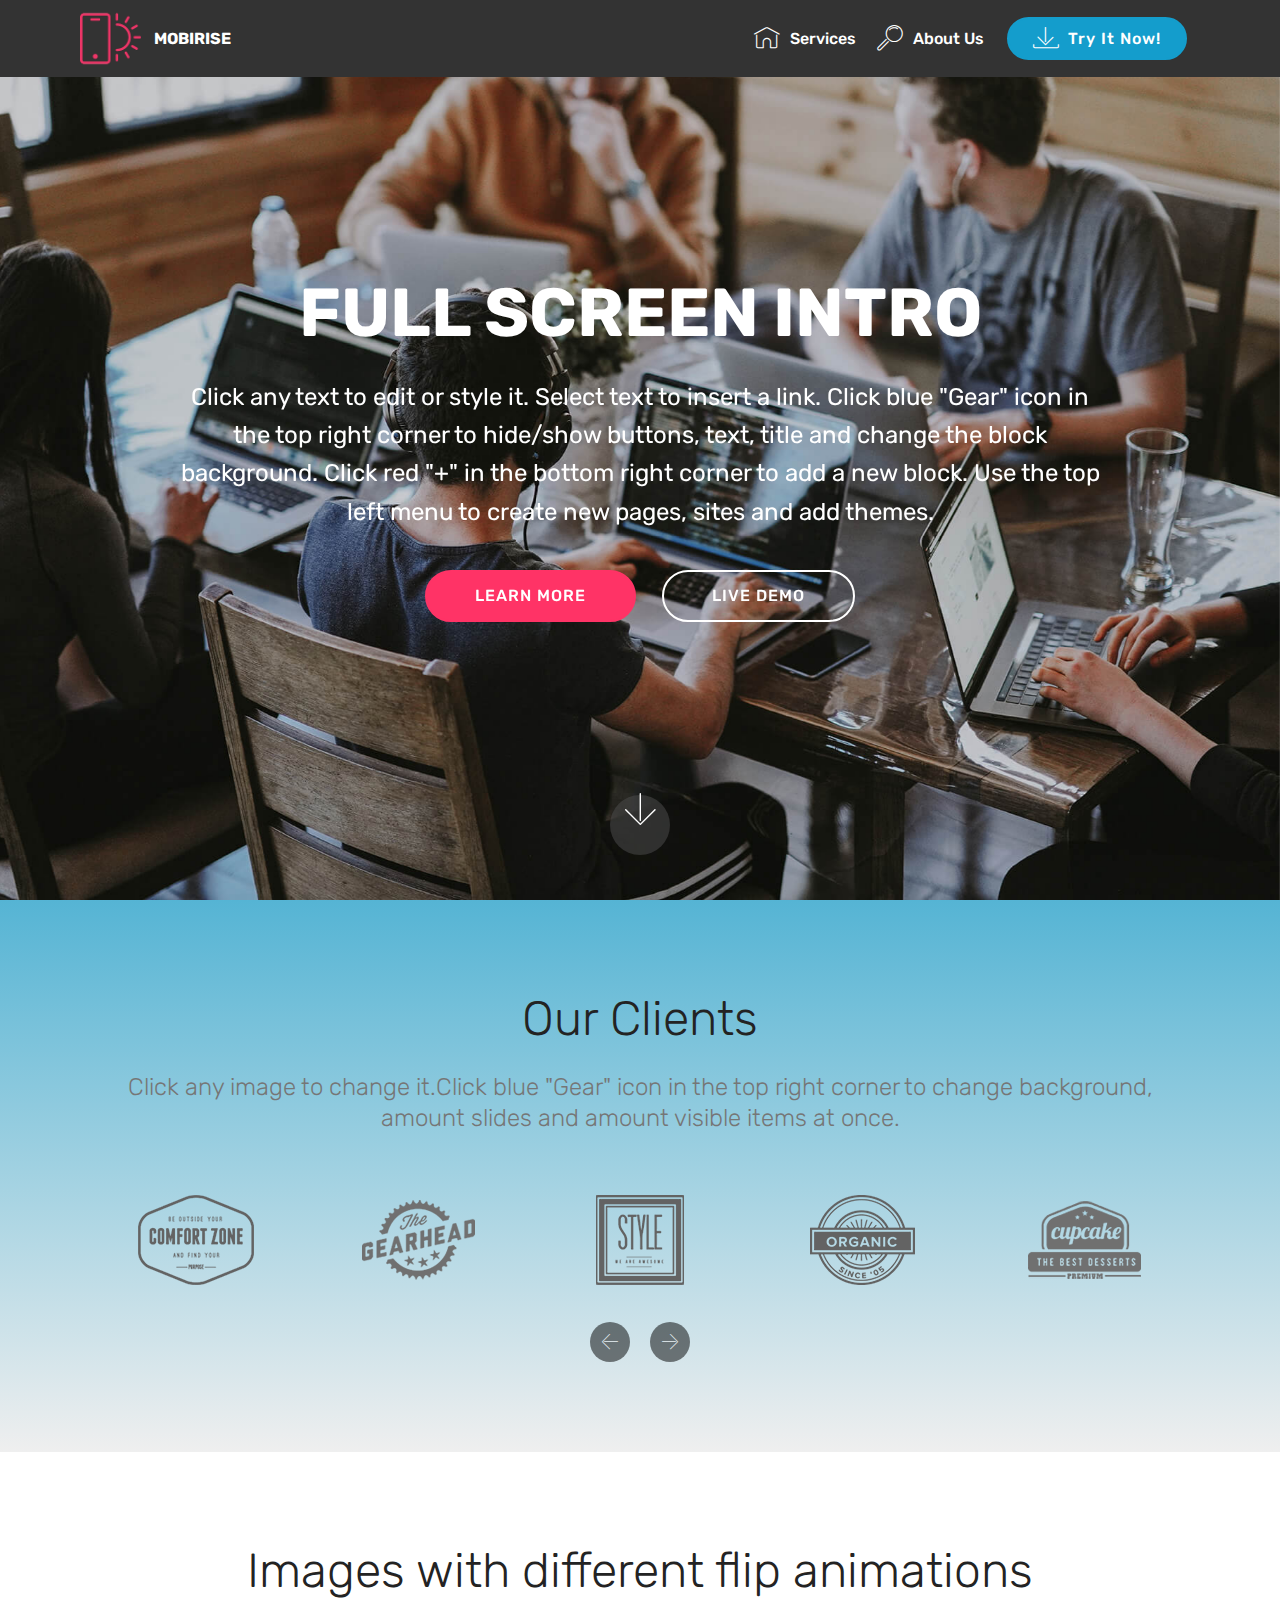
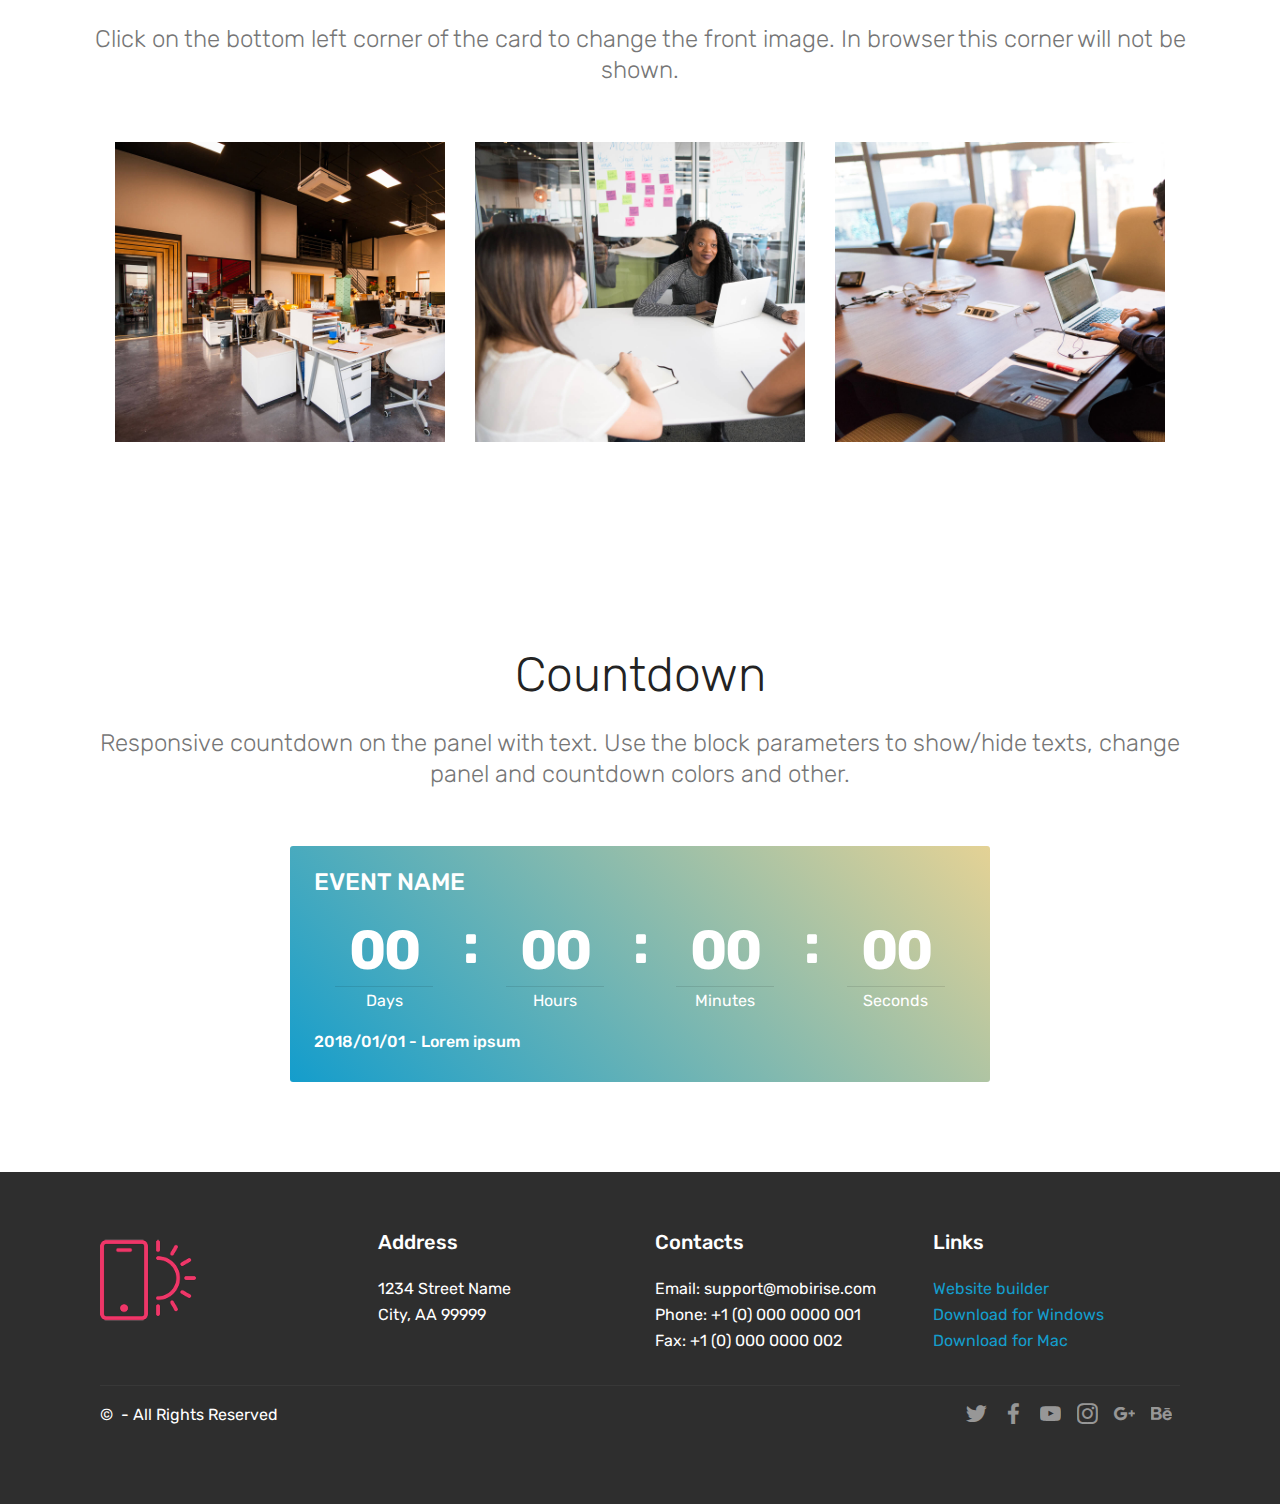
==== index.html @ 9e93284e "create github pages" ====
<!DOCTYPE html>
<html  >
<head>
  <!-- Site made with Mobirise Website Builder v4.12.1, https://mobirise.com -->
  <meta charset="UTF-8">
  <meta http-equiv="X-UA-Compatible" content="IE=edge">
  <meta name="generator" content="Mobirise v4.12.1, mobirise.com">
  <meta name="viewport" content="width=device-width, initial-scale=1, minimum-scale=1">
  <link rel="shortcut icon" href="assets/images/logo2.png" type="image/x-icon">
  <meta name="description" content="">
  
  <title>Home</title>
  <link rel="stylesheet" href="assets/web/assets/mobirise-icons/mobirise-icons.css">
  <link rel="stylesheet" href="assets/bootstrap/css/bootstrap.min.css">
  <link rel="stylesheet" href="assets/bootstrap/css/bootstrap-grid.min.css">
  <link rel="stylesheet" href="assets/bootstrap/css/bootstrap-reboot.min.css">
  <link rel="stylesheet" href="assets/socicon/css/styles.css">
  <link rel="stylesheet" href="assets/dropdown/css/style.css">
  <link rel="stylesheet" href="assets/tether/tether.min.css">
  <link rel="stylesheet" href="assets/theme/css/style.css">
  <link rel="preload" as="style" href="assets/mobirise/css/mbr-additional.css"><link rel="stylesheet" href="assets/mobirise/css/mbr-additional.css" type="text/css">
  
  
  
</head>
<body>
  <section class="menu cid-qTkzRZLJNu" once="menu" id="menu1-0">

    

    <nav class="navbar navbar-expand beta-menu navbar-dropdown align-items-center navbar-fixed-top navbar-toggleable-sm">
        <button class="navbar-toggler navbar-toggler-right" type="button" data-toggle="collapse" data-target="#navbarSupportedContent" aria-controls="navbarSupportedContent" aria-expanded="false" aria-label="Toggle navigation">
            <div class="hamburger">
                <span></span>
                <span></span>
                <span></span>
                <span></span>
            </div>
        </button>
        <div class="menu-logo">
            <div class="navbar-brand">
                <span class="navbar-logo">
                    <a href="https://mobirise.com">
                         <img src="assets/images/logo2.png" alt="Mobirise" style="height: 3.8rem;">
                    </a>
                </span>
                <span class="navbar-caption-wrap">
                    <a class="navbar-caption text-white display-4" href="https://mobirise.com">
                        MOBIRISE
                    </a>
                </span>
            </div>
        </div>
        <div class="collapse navbar-collapse" id="navbarSupportedContent">
            <ul class="navbar-nav nav-dropdown" data-app-modern-menu="true">
                <li class="nav-item">
                    <a class="nav-link link text-white display-4" href="https://mobirise.com">
                        <span class="mbri-home mbr-iconfont mbr-iconfont-btn"></span>
                        Services
                    </a>
                </li>
                <li class="nav-item">
                    <a class="nav-link link text-white display-4" href="https://mobirise.com">
                        <span class="mbri-search mbr-iconfont mbr-iconfont-btn"></span>
                        About Us
                    </a>
                </li>
            </ul>
            <div class="navbar-buttons mbr-section-btn">
                <a class="btn btn-sm btn-primary display-4" href="https://mobirise.com">
                    <span class="mbri-save mbr-iconfont mbr-iconfont-btn "></span>
                    Try It Now!
                </a>
            </div>
        </div>
    </nav>
</section>

<section class="engine"><a href="https://mobirise.info/c">free website builder</a></section><section class="cid-qTkA127IK8 mbr-fullscreen mbr-parallax-background" id="header2-1">

    

    

    <div class="container align-center">
        <div class="row justify-content-md-center">
            <div class="mbr-white col-md-10">
                <h1 class="mbr-section-title mbr-bold pb-3 mbr-fonts-style display-1">
                    FULL SCREEN INTRO
                </h1>
                
                <p class="mbr-text pb-3 mbr-fonts-style display-5">
                    Click any text to edit or style it. Select text to insert a link. Click blue "Gear" icon in the top right corner to hide/show buttons, text, title and change the block background. Click red "+" in the bottom right corner to add a new block. Use the top left menu to create new pages, sites and add themes.
                </p>
                <div class="mbr-section-btn">
                    <a class="btn btn-md btn-secondary display-4" href="https://mobirise.com">LEARN MORE</a>
                    <a class="btn btn-md btn-white-outline display-4" href="https://mobirise.com">LIVE DEMO</a>
                </div>
            </div>
        </div>
    </div>
    <div class="mbr-arrow hidden-sm-down" aria-hidden="true">
        <a href="#next">
            <i class="mbri-down mbr-iconfont"></i>
        </a>
    </div>
</section>

<section class="clients cid-rQFxFPXV3m" data-interval="false" id="clients-5">
      

    
        <div class="container mb-5">
            <div class="media-container-row">
                <div class="col-12 align-center">
                    <h2 class="mbr-section-title pb-3 mbr-fonts-style display-2">
                        Our Clients
                    </h2>
                    <h3 class="mbr-section-subtitle mbr-light mbr-fonts-style display-5">
                        Click any image to change it.Click blue "Gear" icon in the top right corner to change background, amount slides and amount visible items at once.
                    </h3>
                </div>
            </div>
        </div>

    <div class="container">
        <div class="carousel slide" role="listbox" data-pause="true" data-keyboard="false" data-ride="carousel" data-interval="5000">
            <div class="carousel-inner" data-visible="5">
                
                
                
                
                
            <div class="carousel-item ">
                    <div class="media-container-row">
                        <div class="col-md-12">
                            <div class="wrap-img ">
                                <img src="assets/images/1.png" class="img-responsive clients-img">
                            </div>
                        </div>
                    </div>
                </div><div class="carousel-item ">
                    <div class="media-container-row">
                        <div class="col-md-12">
                            <div class="wrap-img ">
                                <img src="assets/images/2.png" class="img-responsive clients-img">
                            </div>
                        </div>
                    </div>
                </div><div class="carousel-item ">
                    <div class="media-container-row">
                        <div class="col-md-12">
                            <div class="wrap-img ">
                                <img src="assets/images/3.png" class="img-responsive clients-img">
                            </div>
                        </div>
                    </div>
                </div><div class="carousel-item ">
                    <div class="media-container-row">
                        <div class="col-md-12">
                            <div class="wrap-img ">
                                <img src="assets/images/4.png" class="img-responsive clients-img">
                            </div>
                        </div>
                    </div>
                </div><div class="carousel-item ">
                    <div class="media-container-row">
                        <div class="col-md-12">
                            <div class="wrap-img ">
                                <img src="assets/images/5.png" class="img-responsive clients-img">
                            </div>
                        </div>
                    </div>
                </div></div>
            <div class="carousel-controls">
                <a data-app-prevent-settings="" class="carousel-control carousel-control-prev" role="button" data-slide="prev">
                    <span aria-hidden="true" class="mbri-left mbr-iconfont"></span>
                    <span class="sr-only">Previous</span>
                </a>
                <a data-app-prevent-settings="" class="carousel-control carousel-control-next" role="button" data-slide="next">
                    <span aria-hidden="true" class="mbri-right mbr-iconfont"></span>
                    <span class="sr-only">Next</span>
                </a>
            </div>
        </div>
    </div>
</section>

<section class="features15 cid-rQFxNC10XX" id="features15-6">

    

    
    <div class="container">
        <h2 class="mbr-section-title pb-3 align-center mbr-fonts-style display-2">
            Images with different flip animations
        </h2>
        <h3 class="mbr-section-subtitle display-5 align-center mbr-fonts-style">
            Click on the bottom left corner of the card to change the front image. In browser this corner will not be shown.
        </h3>

        <div class="media-container-row container pt-5 mt-2">

            <div class="col-12 col-md-6 mb-4 col-lg-4">
                <div class="card flip-card p-5 align-center">
                    <div class="card-front card_cont">
                        <img src="assets/images/background1.jpg" alt="Mobirise">
                    </div>
                    <div class="card_back card_cont">
                        <h4 class="card-title display-5 py-2 mbr-fonts-style">
                            Over 400 Amazing Blocks
                        </h4>
                        <p class="mbr-text mbr-fonts-style display-7">
                            Mobirise offers several themes that include sliders, galleries, article blocks, counters, accordions, video and many more.
                        </p>
                    </div>
                </div>
            </div>

            <div class="col-12 col-md-6 mb-4 col-lg-4">
                
                <div class="card flip-card p-5 align-center">
                    <div class="card-front card_cont">
                        <img src="assets/images/background2.jpg" alt="Mobirise">
                    </div>
                    <div class="card_back card_cont">
                        <h4 class="card-title py-2 mbr-fonts-style display-5">
                            Easy and Simple to Use
                        </h4>
                        <p class="mbr-text mbr-fonts-style display-7">
                            Drop the blocks into the page, edit content inline and publish - no technical skills required.
                        </p>
                    </div>
                </div>
            </div>
            
            <div class="col-12 col-md-6 mb-4 col-lg-4">
                <div class="card flip-card p-5 align-center">
                    <div class="card-front card_cont">
                        <img src="assets/images/background3.jpg" alt="Mobirise">
                    </div>
                    <div class="card_back card_cont">
                        <h4 class="card-title py-2 mbr-fonts-style display-5">
                            Unlimited Sites
                        </h4>
                        <p class="mbr-text mbr-fonts-style display-7">
                            Mobirise gives you the freedom to develop as many websites as you like given the fact that it is a desktop app.
                        </p>
                    </div>
                </div> 
            </div>

            
        </div>
</div></section>

<section class="countdown2 cid-rQFxauP3Ad" id="countdown2-4">

    

    

    <div class="container">
        <h2 class="mbr-section-title pb-3 align-center mbr-fonts-style display-2">
            Countdown
        </h2>
        <h3 class="mbr-section-subtitle align-center mbr-fonts-style display-5">
            Responsive countdown on the panel with text. Use the block parameters to show/hide texts, change panel and countdown colors and other.
        </h3>
    </div>
    <div class="container pt-5 mt-2">
        <div class=" countdown-cont align-center p-4">
            <div class="event-name align-left mbr-white ">
                <h4 class="mbr-fonts-style display-5">EVENT NAME</h4>
            </div>
            <div class="countdown align-center py-2" data-due-date="2020/04/25">
            </div>
            <div class="daysCountdown" title="Days"></div>
            <div class="hoursCountdown" title="Hours"></div>
            <div class="minutesCountdown" title="Minutes"></div>
            <div class="secondsCountdown" title="Seconds"></div>
            <div class="event-date align-left mbr-white">
                <h5 class="mbr-fonts-style display-7">2018/01/01 - Lorem ipsum</h5>
            </div>
        </div>

        
    </div>
</section>

<section class="cid-qTkAaeaxX5" id="footer1-2">

    

    

    <div class="container">
        <div class="media-container-row content text-white">
            <div class="col-12 col-md-3">
                <div class="media-wrap">
                    <a href="https://mobirise.com/">
                        <img src="assets/images/logo2.png" alt="Mobirise">
                    </a>
                </div>
            </div>
            <div class="col-12 col-md-3 mbr-fonts-style display-7">
                <h5 class="pb-3">
                    Address
                </h5>
                <p class="mbr-text">
                    1234 Street Name
                    <br>City, AA 99999
                </p>
            </div>
            <div class="col-12 col-md-3 mbr-fonts-style display-7">
                <h5 class="pb-3">
                    Contacts
                </h5>
                <p class="mbr-text">
                    Email: support@mobirise.com
                    <br>Phone: +1 (0) 000 0000 001
                    <br>Fax: +1 (0) 000 0000 002
                </p>
            </div>
            <div class="col-12 col-md-3 mbr-fonts-style display-7">
                <h5 class="pb-3">
                    Links
                </h5>
                <p class="mbr-text">
                    <a class="text-primary" href="https://mobirise.com/">Website builder</a>
                    <br><a class="text-primary" href="https://mobirise.com/mobirise-free-win.zip">Download for Windows</a>
                    <br><a class="text-primary" href="https://mobirise.com/mobirise-free-mac.zip">Download for Mac</a>
                </p>
            </div>
        </div>
        <div class="footer-lower">
            <div class="media-container-row">
                <div class="col-sm-12">
                    <hr>
                </div>
            </div>
            <div class="media-container-row mbr-white">
                <div class="col-sm-6 copyright">
                    <p class="mbr-text mbr-fonts-style display-7">
                        © &nbsp;- All Rights Reserved
                    </p>
                </div>
                <div class="col-md-6">
                    <div class="social-list align-right">
                        <div class="soc-item">
                            <a href="https://twitter.com/mobirise" target="_blank">
                                <span class="socicon-twitter socicon mbr-iconfont mbr-iconfont-social"></span>
                            </a>
                        </div>
                        <div class="soc-item">
                            <a href="https://www.facebook.com/pages/Mobirise/1616226671953247" target="_blank">
                                <span class="socicon-facebook socicon mbr-iconfont mbr-iconfont-social"></span>
                            </a>
                        </div>
                        <div class="soc-item">
                            <a href="https://www.youtube.com/c/mobirise" target="_blank">
                                <span class="socicon-youtube socicon mbr-iconfont mbr-iconfont-social"></span>
                            </a>
                        </div>
                        <div class="soc-item">
                            <a href="https://instagram.com/mobirise" target="_blank">
                                <span class="socicon-instagram socicon mbr-iconfont mbr-iconfont-social"></span>
                            </a>
                        </div>
                        <div class="soc-item">
                            <a href="https://plus.google.com/u/0/+Mobirise" target="_blank">
                                <span class="socicon-googleplus socicon mbr-iconfont mbr-iconfont-social"></span>
                            </a>
                        </div>
                        <div class="soc-item">
                            <a href="https://www.behance.net/Mobirise" target="_blank">
                                <span class="socicon-behance socicon mbr-iconfont mbr-iconfont-social"></span>
                            </a>
                        </div>
                    </div>
                </div>
            </div>
        </div>
    </div>
</section>


  <script src="assets/web/assets/jquery/jquery.min.js"></script>
  <script src="assets/popper/popper.min.js"></script>
  <script src="assets/bootstrap/js/bootstrap.min.js"></script>
  <script src="assets/smoothscroll/smooth-scroll.js"></script>
  <script src="assets/dropdown/js/nav-dropdown.js"></script>
  <script src="assets/dropdown/js/navbar-dropdown.js"></script>
  <script src="assets/tether/tether.min.js"></script>
  <script src="assets/parallax/jarallax.min.js"></script>
  <script src="assets/bootstrapcarouselswipe/bootstrap-carousel-swipe.js"></script>
  <script src="assets/mbr-clients-slider/mbr-clients-slider.js"></script>
  <script src="assets/mbr-flip-card/mbr-flip-card.js"></script>
  <script src="assets/countdown/jquery.countdown.min.js"></script>
  <script src="assets/touchswipe/jquery.touch-swipe.min.js"></script>
  <script src="assets/theme/js/script.js"></script>
  
  
</body>
</html>
---- assets/web/assets/mobirise-icons/mobirise-icons.css ----
@font-face {
  font-family: 'MobiriseIcons';
  src:  url('mobirise-icons.eot?spat4u');
  src:  url('mobirise-icons.eot?spat4u#iefix') format('embedded-opentype'),
    url('mobirise-icons.ttf?spat4u') format('truetype'),
    url('mobirise-icons.woff?spat4u') format('woff'),
    url('mobirise-icons.svg?spat4u#MobiriseIcons') format('svg');
  font-weight: normal;
  font-style: normal;
  font-display: swap;
}

[class^="mbri-"], [class*=" mbri-"] {
  /* use !important to prevent issues with browser extensions that change fonts */
  font-family: MobiriseIcons !important;
  speak: none;
  font-style: normal;
  font-weight: normal;
  font-variant: normal;
  text-transform: none;
  line-height: 1;

  /* Better Font Rendering =========== */
  -webkit-font-smoothing: antialiased;
  -moz-osx-font-smoothing: grayscale;
}

.mbri-add-submenu:before {
  content: "\e900";
}
.mbri-alert:before {
  content: "\e901";
}
.mbri-align-center:before {
  content: "\e902";
}
.mbri-align-justify:before {
  content: "\e903";
}
.mbri-align-left:before {
  content: "\e904";
}
.mbri-align-right:before {
  content: "\e905";
}
.mbri-android:before {
  content: "\e906";
}
.mbri-apple:before {
  content: "\e907";
}
.mbri-arrow-down:before {
  content: "\e908";
}
.mbri-arrow-next:before {
  content: "\e909";
}
.mbri-arrow-prev:before {
  content: "\e90a";
}
.mbri-arrow-up:before {
  content: "\e90b";
}
.mbri-bold:before {
  content: "\e90c";
}
.mbri-bookmark:before {
  content: "\e90d";
}
.mbri-bootstrap:before {
  content: "\e90e";
}
.mbri-briefcase:before {
  content: "\e90f";
}
.mbri-browse:before {
  content: "\e910";
}
.mbri-bulleted-list:before {
  content: "\e911";
}
.mbri-calendar:before {
  content: "\e912";
}
.mbri-camera:before {
  content: "\e913";
}
.mbri-cart-add:before {
  content: "\e914";
}
.mbri-cart-full:before {
  content: "\e915";
}
.mbri-cash:before {
  content: "\e916";
}
.mbri-change-style:before {
  content: "\e917";
}
.mbri-chat:before {
  content: "\e918";
}
.mbri-clock:before {
  content: "\e919";
}
.mbri-close:before {
  content: "\e91a";
}
.mbri-cloud:before {
  content: "\e91b";
}
.mbri-code:before {
  content: "\e91c";
}
.mbri-contact-form:before {
  content: "\e91d";
}
.mbri-credit-card:before {
  content: "\e91e";
}
.mbri-cursor-click:before {
  content: "\e91f";
}
.mbri-cust-feedback:before {
  content: "\e920";
}
.mbri-database:before {
  content: "\e921";
}
.mbri-delivery:before {
  content: "\e922";
}
.mbri-desktop:before {
  content: "\e923";
}
.mbri-devices:before {
  content: "\e924";
}
.mbri-down:before {
  content: "\e925";
}
.mbri-download:before {
  content: "\e989";
}
.mbri-drag-n-drop:before {
  content: "\e927";
}
.mbri-drag-n-drop2:before {
  content: "\e928";
}
.mbri-edit:before {
  content: "\e929";
}
.mbri-edit2:before {
  content: "\e92a";
}
.mbri-error:before {
  content: "\e92b";
}
.mbri-extension:before {
  content: "\e92c";
}
.mbri-features:before {
  content: "\e92d";
}
.mbri-file:before {
  content: "\e92e";
}
.mbri-flag:before {
  content: "\e92f";
}
.mbri-folder:before {
  content: "\e930";
}
.mbri-gift:before {
  content: "\e931";
}
.mbri-github:before {
  content: "\e932";
}
.mbri-globe:before {
  content: "\e933";
}
.mbri-globe-2:before {
  content: "\e934";
}
.mbri-growing-chart:before {
  content: "\e935";
}
.mbri-hearth:before {
  content: "\e936";
}
.mbri-help:before {
  content: "\e937";
}
.mbri-home:before {
  content: "\e938";
}
.mbri-hot-cup:before {
  content: "\e939";
}
.mbri-idea:before {
  content: "\e93a";
}
.mbri-image-gallery:before {
  content: "\e93b";
}
.mbri-image-slider:before {
  content: "\e93c";
}
.mbri-info:before {
  content: "\e93d";
}
.mbri-italic:before {
  content: "\e93e";
}
.mbri-key:before {
  content: "\e93f";
}
.mbri-laptop:before {
  content: "\e940";
}
.mbri-layers:before {
  content: "\e941";
}
.mbri-left-right:before {
  content: "\e942";
}
.mbri-left:before {
  content: "\e943";
}
.mbri-letter:before {
  content: "\e944";
}
.mbri-like:before {
  content: "\e945";
}
.mbri-link:before {
  content: "\e946";
}
.mbri-lock:before {
  content: "\e947";
}
.mbri-login:before {
  content: "\e948";
}
.mbri-logout:before {
  content: "\e949";
}
.mbri-magic-stick:before {
  content: "\e94a";
}
.mbri-map-pin:before {
  content: "\e94b";
}
.mbri-menu:before {
  content: "\e94c";
}
.mbri-mobile:before {
  content: "\e94d";
}
.mbri-mobile2:before {
  content: "\e94e";
}
.mbri-mobirise:before {
  content: "\e94f";
}
.mbri-more-horizontal:before {
  content: "\e950";
}
.mbri-more-vertical:before {
  content: "\e951";
}
.mbri-music:before {
  content: "\e952";
}
.mbri-new-file:before {
  content: "\e953";
}
.mbri-numbered-list:before {
  content: "\e954";
}
.mbri-opened-folder:before {
  content: "\e955";
}
.mbri-pages:before {
  content: "\e956";
}
.mbri-paper-plane:before {
  content: "\e957";
}
.mbri-paperclip:before {
  content: "\e958";
}
.mbri-photo:before {
  content: "\e959";
}
.mbri-photos:before {
  content: "\e95a";
}
.mbri-pin:before {
  content: "\e95b";
}
.mbri-play:before {
  content: "\e95c";
}
.mbri-plus:before {
  content: "\e95d";
}
.mbri-preview:before {
  content: "\e95e";
}
.mbri-print:before {
  content: "\e95f";
}
.mbri-protect:before {
  content: "\e960";
}
.mbri-question:before {
  content: "\e961";
}
.mbri-quote-left:before {
  content: "\e962";
}
.mbri-quote-right:before {
  content: "\e963";
}
.mbri-refresh:before {
  content: "\e964";
}
.mbri-responsive:before {
  content: "\e965";
}
.mbri-right:before {
  content: "\e966";
}
.mbri-rocket:before {
  content: "\e967";
}
.mbri-sad-face:before {
  content: "\e968";
}
.mbri-sale:before {
  content: "\e969";
}
.mbri-save:before {
  content: "\e96a";
}
.mbri-search:before {
  content: "\e96b";
}
.mbri-setting:before {
  content: "\e96c";
}
.mbri-setting2:before {
  content: "\e96d";
}
.mbri-setting3:before {
  content: "\e96e";
}
.mbri-share:before {
  content: "\e96f";
}
.mbri-shopping-bag:before {
  content: "\e970";
}
.mbri-shopping-basket:before {
  content: "\e971";
}
.mbri-shopping-cart:before {
  content: "\e972";
}
.mbri-sites:before {
  content: "\e973";
}
.mbri-smile-face:before {
  content: "\e974";
}
.mbri-speed:before {
  content: "\e975";
}
.mbri-star:before {
  content: "\e976";
}
.mbri-success:before {
  content: "\e977";
}
.mbri-sun:before {
  content: "\e978";
}
.mbri-sun2:before {
  content: "\e979";
}
.mbri-tablet:before {
  content: "\e97a";
}
.mbri-tablet-vertical:before {
  content: "\e97b";
}
.mbri-target:before {
  content: "\e97c";
}
.mbri-timer:before {
  content: "\e97d";
}
.mbri-to-ftp:before {
  content: "\e97e";
}
.mbri-to-local-drive:before {
  content: "\e97f";
}
.mbri-touch-swipe:before {
  content: "\e980";
}
.mbri-touch:before {
  content: "\e981";
}
.mbri-trash:before {
  content: "\e982";
}
.mbri-underline:before {
  content: "\e983";
}
.mbri-unlink:before {
  content: "\e984";
}
.mbri-unlock:before {
  content: "\e985";
}
.mbri-up-down:before {
  content: "\e986";
}
.mbri-up:before {
  content: "\e987";
}
.mbri-update:before {
  content: "\e988";
}
.mbri-upload:before {
 content: "\e926"; 
}
.mbri-user:before {
  content: "\e98a";
}
.mbri-user2:before {
  content: "\e98b";
}
.mbri-users:before {
  content: "\e98c";
}
.mbri-video:before {
  content: "\e98d";
}
.mbri-video-play:before {
  content: "\e98e";
}
.mbri-watch:before {
  content: "\e98f";
}
.mbri-website-theme:before {
  content: "\e990";
}
.mbri-wifi:before {
  content: "\e991";
}
.mbri-windows:before {
  content: "\e992";
}
.mbri-zoom-out:before {
  content: "\e993";
}
.mbri-redo:before {
  content: "\e994";
}
.mbri-undo:before {
  content: "\e995";
}
---- assets/socicon/css/styles.css ----
@charset "UTF-8";

@font-face {
  font-family: "socicon";
  src:url("../fonts/socicon.eot");
  src:url("../fonts/socicon.eot?#iefix") format("embedded-opentype"),
    url("../fonts/socicon.woff") format("woff"),
    url("../fonts/socicon.ttf") format("truetype"),
    url("../fonts/socicon.svg#socicon") format("svg");
  font-weight: normal;
  font-style: normal;
  font-display:swap;
}

[data-icon]:before {
  font-family: "socicon" !important;
  content: attr(data-icon);
  font-style: normal !important;
  font-weight: normal !important;
  font-variant: normal !important;
  text-transform: none !important;
  speak: none;
  line-height: 1;
  -webkit-font-smoothing: antialiased;
  -moz-osx-font-smoothing: grayscale;
}

[class^="socicon-"]:before,
[class*=" socicon-"]:before {
  font-family: "socicon" !important;
  font-style: normal !important;
  font-weight: normal !important;
  font-variant: normal !important;
  text-transform: none !important;
  speak: none;
  line-height: 1;
  -webkit-font-smoothing: antialiased;
  -moz-osx-font-smoothing: grayscale;
}

.socicon-modelmayhem:before {
  content: "\e000";
}
.socicon-mixcloud:before {
  content: "\e001";
}
.socicon-drupal:before {
  content: "\e002";
}
.socicon-swarm:before {
  content: "\e003";
}
.socicon-istock:before {
  content: "\e004";
}
.socicon-yammer:before {
  content: "\e005";
}
.socicon-ello:before {
  content: "\e006";
}
.socicon-stackoverflow:before {
  content: "\e007";
}
.socicon-persona:before {
  content: "\e008";
}
.socicon-triplej:before {
  content: "\e009";
}
.socicon-houzz:before {
  content: "\e00a";
}
.socicon-rss:before {
  content: "\e00b";
}
.socicon-paypal:before {
  content: "\e00c";
}
.socicon-odnoklassniki:before {
  content: "\e00d";
}
.socicon-airbnb:before {
  content: "\e00e";
}
.socicon-periscope:before {
  content: "\e00f";
}
.socicon-outlook:before {
  content: "\e010";
}
.socicon-coderwall:before {
  content: "\e011";
}
.socicon-tripadvisor:before {
  content: "\e012";
}
.socicon-appnet:before {
  content: "\e013";
}
.socicon-goodreads:before {
  content: "\e014";
}
.socicon-tripit:before {
  content: "\e015";
}
.socicon-lanyrd:before {
  content: "\e016";
}
.socicon-slideshare:before {
  content: "\e017";
}
.socicon-buffer:before {
  content: "\e018";
}
.socicon-disqus:before {
  content: "\e019";
}
.socicon-vkontakte:before {
  content: "\e01a";
}
.socicon-whatsapp:before {
  content: "\e01b";
}
.socicon-patreon:before {
  content: "\e01c";
}
.socicon-storehouse:before {
  content: "\e01d";
}
.socicon-pocket:before {
  content: "\e01e";
}
.socicon-mail:before {
  content: "\e01f";
}
.socicon-blogger:before {
  content: "\e020";
}
.socicon-technorati:before {
  content: "\e021";
}
.socicon-reddit:before {
  content: "\e022";
}
.socicon-dribbble:before {
  content: "\e023";
}
.socicon-stumbleupon:before {
  content: "\e024";
}
.socicon-digg:before {
  content: "\e025";
}
.socicon-envato:before {
  content: "\e026";
}
.socicon-behance:before {
  content: "\e027";
}
.socicon-delicious:before {
  content: "\e028";
}
.socicon-deviantart:before {
  content: "\e029";
}
.socicon-forrst:before {
  content: "\e02a";
}
.socicon-play:before {
  content: "\e02b";
}
.socicon-zerply:before {
  content: "\e02c";
}
.socicon-wikipedia:before {
  content: "\e02d";
}
.socicon-apple:before {
  content: "\e02e";
}
.socicon-flattr:before {
  content: "\e02f";
}
.socicon-github:before {
  content: "\e030";
}
.socicon-renren:before {
  content: "\e031";
}
.socicon-friendfeed:before {
  content: "\e032";
}
.socicon-newsvine:before {
  content: "\e033";
}
.socicon-identica:before {
  content: "\e034";
}
.socicon-bebo:before {
  content: "\e035";
}
.socicon-zynga:before {
  content: "\e036";
}
.socicon-steam:before {
  content: "\e037";
}
.socicon-xbox:before {
  content: "\e038";
}
.socicon-windows:before {
  content: "\e039";
}
.socicon-qq:before {
  content: "\e03a";
}
.socicon-douban:before {
  content: "\e03b";
}
.socicon-meetup:before {
  content: "\e03c";
}
.socicon-playstation:before {
  content: "\e03d";
}
.socicon-android:before {
  content: "\e03e";
}
.socicon-snapchat:before {
  content: "\e03f";
}
.socicon-twitter:before {
  content: "\e040";
}
.socicon-facebook:before {
  content: "\e041";
}
.socicon-googleplus:before {
  content: "\e042";
}
.socicon-pinterest:before {
  content: "\e043";
}
.socicon-foursquare:before {
  content: "\e044";
}
.socicon-yahoo:before {
  content: "\e045";
}
.socicon-skype:before {
  content: "\e046";
}
.socicon-yelp:before {
  content: "\e047";
}
.socicon-feedburner:before {
  content: "\e048";
}
.socicon-linkedin:before {
  content: "\e049";
}
.socicon-viadeo:before {
  content: "\e04a";
}
.socicon-xing:before {
  content: "\e04b";
}
.socicon-myspace:before {
  content: "\e04c";
}
.socicon-soundcloud:before {
  content: "\e04d";
}
.socicon-spotify:before {
  content: "\e04e";
}
.socicon-grooveshark:before {
  content: "\e04f";
}
.socicon-lastfm:before {
  content: "\e050";
}
.socicon-youtube:before {
  content: "\e051";
}
.socicon-vimeo:before {
  content: "\e052";
}
.socicon-dailymotion:before {
  content: "\e053";
}
.socicon-vine:before {
  content: "\e054";
}
.socicon-flickr:before {
  content: "\e055";
}
.socicon-500px:before {
  content: "\e056";
}
.socicon-wordpress:before {
  content: "\e058";
}
.socicon-tumblr:before {
  content: "\e059";
}
.socicon-twitch:before {
  content: "\e05a";
}
.socicon-8tracks:before {
  content: "\e05b";
}
.socicon-amazon:before {
  content: "\e05c";
}
.socicon-icq:before {
  content: "\e05d";
}
.socicon-smugmug:before {
  content: "\e05e";
}
.socicon-ravelry:before {
  content: "\e05f";
}
.socicon-weibo:before {
  content: "\e060";
}
.socicon-baidu:before {
  content: "\e061";
}
.socicon-angellist:before {
  content: "\e062";
}
.socicon-ebay:before {
  content: "\e063";
}
.socicon-imdb:before {
  content: "\e064";
}
.socicon-stayfriends:before {
  content: "\e065";
}
.socicon-residentadvisor:before {
  content: "\e066";
}
.socicon-google:before {
  content: "\e067";
}
.socicon-yandex:before {
  content: "\e068";
}
.socicon-sharethis:before {
  content: "\e069";
}
.socicon-bandcamp:before {
  content: "\e06a";
}
.socicon-itunes:before {
  content: "\e06b";
}
.socicon-deezer:before {
  content: "\e06c";
}
.socicon-telegram:before {
  content: "\e06e";
}
.socicon-openid:before {
  content: "\e06f";
}
.socicon-amplement:before {
  content: "\e070";
}
.socicon-viber:before {
  content: "\e071";
}
.socicon-zomato:before {
  content: "\e072";
}
.socicon-draugiem:before {
  content: "\e074";
}
.socicon-endomodo:before {
  content: "\e075";
}
.socicon-filmweb:before {
  content: "\e076";
}
.socicon-stackexchange:before {
  content: "\e077";
}
.socicon-wykop:before {
  content: "\e078";
}
.socicon-teamspeak:before {
  content: "\e079";
}
.socicon-teamviewer:before {
  content: "\e07a";
}
.socicon-ventrilo:before {
  content: "\e07b";
}
.socicon-younow:before {
  content: "\e07c";
}
.socicon-raidcall:before {
  content: "\e07d";
}
.socicon-mumble:before {
  content: "\e07e";
}
.socicon-medium:before {
  content: "\e06d";
}
.socicon-bebee:before {
  content: "\e07f";
}
.socicon-hitbox:before {
  content: "\e080";
}
.socicon-reverbnation:before {
  content: "\e081";
}
.socicon-formulr:before {
  content: "\e082";
}
.socicon-instagram:before {
  content: "\e057";
}
.socicon-battlenet:before {
  content: "\e083";
}
.socicon-chrome:before {
  content: "\e084";
}
.socicon-discord:before {
  content: "\e086";
}
.socicon-issuu:before {
  content: "\e087";
}
.socicon-macos:before {
  content: "\e088";
}
.socicon-firefox:before {
  content: "\e089";
}
.socicon-opera:before {
  content: "\e08d";
}
.socicon-keybase:before {
  content: "\e090";
}
.socicon-alliance:before {
  content: "\e091";
}
.socicon-livejournal:before {
  content: "\e092";
}
.socicon-googlephotos:before {
  content: "\e093";
}
.socicon-horde:before {
  content: "\e094";
}
.socicon-etsy:before {
  content: "\e095";
}
.socicon-zapier:before {
  content: "\e096";
}
.socicon-google-scholar:before {
  content: "\e097";
}
.socicon-researchgate:before {
  content: "\e098";
}
.socicon-wechat:before {
  content: "\e099";
}
.socicon-strava:before {
  content: "\e09a";
}
.socicon-line:before {
  content: "\e09b";
}
.socicon-lyft:before {
  content: "\e09c";
}
.socicon-uber:before {
  content: "\e09d";
}
.socicon-songkick:before {
  content: "\e09e";
}
.socicon-viewbug:before {
  content: "\e09f";
}
.socicon-googlegroups:before {
  content: "\e0a0";
}
.socicon-quora:before {
  content: "\e073";
}
.socicon-diablo:before {
  content: "\e085";
}
.socicon-blizzard:before {
  content: "\e0a1";
}
.socicon-hearthstone:before {
  content: "\e08b";
}
.socicon-heroes:before {
  content: "\e08a";
}
.socicon-overwatch:before {
  content: "\e08c";
}
.socicon-warcraft:before {
  content: "\e08e";
}
.socicon-starcraft:before {
  content: "\e08f";
}
.socicon-beam:before {
  content: "\e0a2";
}
.socicon-curse:before {
  content: "\e0a3";
}
.socicon-player:before {
  content: "\e0a4";
}
.socicon-streamjar:before {
  content: "\e0a5";
}
.socicon-nintendo:before {
  content: "\e0a6";
}
.socicon-hellocoton:before {
  content: "\e0a7";
}
---- assets/dropdown/css/style.css ----
.navbar-dropdown {
  left: 0;
  padding: 0;
  position: absolute;
  right: 0;
  top: 0;
  transition: all 0.45s ease;
  z-index: 1030;
  background: #282828; }
  .navbar-dropdown .navbar-logo {
    margin-right: 0.8rem;
    transition: margin 0.3s ease-in-out;
    vertical-align: middle; }
    .navbar-dropdown .navbar-logo img {
      height: 3.125rem;
      transition: all 0.3s ease-in-out; }
    .navbar-dropdown .navbar-logo.mbr-iconfont {
      font-size: 3.125rem;
      line-height: 3.125rem; }
  .navbar-dropdown .navbar-caption {
    font-weight: 700;
    white-space: normal;
    vertical-align: -4px;
    line-height: 3.125rem !important; }
    .navbar-dropdown .navbar-caption, .navbar-dropdown .navbar-caption:hover {
      color: inherit;
      text-decoration: none; }
  .navbar-dropdown .mbr-iconfont + .navbar-caption {
    vertical-align: -1px; }
  .navbar-dropdown.navbar-fixed-top {
    position: fixed; }
  .navbar-dropdown .navbar-brand span {
    vertical-align: -4px; }
  .navbar-dropdown.bg-color.transparent {
    background: none; }
  .navbar-dropdown.navbar-short .navbar-brand {
    padding: 0.625rem 0; }
    .navbar-dropdown.navbar-short .navbar-brand span {
      vertical-align: -1px; }
  .navbar-dropdown.navbar-short .navbar-caption {
    line-height: 2.375rem !important;
    vertical-align: -2px; }
  .navbar-dropdown.navbar-short .navbar-logo {
    margin-right: 0.5rem; }
    .navbar-dropdown.navbar-short .navbar-logo img {
      height: 2.375rem; }
    .navbar-dropdown.navbar-short .navbar-logo.mbr-iconfont {
      font-size: 2.375rem;
      line-height: 2.375rem; }
  .navbar-dropdown.navbar-short .mbr-table-cell {
    height: 3.625rem; }
  .navbar-dropdown .navbar-close {
    left: 0.6875rem;
    position: fixed;
    top: 0.75rem;
    z-index: 1000; }
  .navbar-dropdown .hamburger-icon {
    content: "";
    display: inline-block;
    vertical-align: middle;
    width: 16px;
    -webkit-box-shadow: 0 -6px 0 1px #282828,0 0 0 1px #282828,0 6px 0 1px #282828;
    -moz-box-shadow: 0 -6px 0 1px #282828,0 0 0 1px #282828,0 6px 0 1px #282828;
    box-shadow: 0 -6px 0 1px #282828,0 0 0 1px #282828,0 6px 0 1px #282828; }

.dropdown-menu .dropdown-toggle[data-toggle="dropdown-submenu"]::after {
  border-bottom: 0.35em solid transparent;
  border-left: 0.35em solid;
  border-right: 0;
  border-top: 0.35em solid transparent;
  margin-left: 0.3rem; }

.dropdown-menu .dropdown-item:focus {
  outline: 0; }

.nav-dropdown {
  font-size: 0.75rem;
  font-weight: 500;
  height: auto !important; }
  .nav-dropdown .nav-btn {
    padding-left: 1rem; }
  .nav-dropdown .link {
    margin: .667em 1.667em;
    font-weight: 500;
    padding: 0;
    transition: color .2s ease-in-out; }
    .nav-dropdown .link.dropdown-toggle {
      margin-right: 2.583em; }
      .nav-dropdown .link.dropdown-toggle::after {
        margin-left: .25rem;
        border-top: 0.35em solid;
        border-right: 0.35em solid transparent;
        border-left: 0.35em solid transparent;
        border-bottom: 0; }
      .nav-dropdown .link.dropdown-toggle[aria-expanded="true"] {
        margin: 0;
        padding: 0.667em 3.263em  0.667em 1.667em; }
  .nav-dropdown .link::after,
  .nav-dropdown .dropdown-item::after {
    color: inherit; }
  .nav-dropdown .btn {
    font-size: 0.75rem;
    font-weight: 700;
    letter-spacing: 0;
    margin-bottom: 0;
    padding-left: 1.25rem;
    padding-right: 1.25rem; }
  .nav-dropdown .dropdown-menu {
    border-radius: 0;
    border: 0;
    left: 0;
    margin: 0;
    padding-bottom: 1.25rem;
    padding-top: 1.25rem;
    position: relative; }
  .nav-dropdown .dropdown-submenu {
    margin-left: 0.125rem;
    top: 0; }
  .nav-dropdown .dropdown-item {
    font-weight: 500;
    line-height: 2;
    padding: 0.3846em 4.615em 0.3846em 1.5385em;
    position: relative;
    transition: color .2s ease-in-out, background-color .2s ease-in-out; }
    .nav-dropdown .dropdown-item::after {
      margin-top: -0.3077em;
      position: absolute;
      right: 1.1538em;
      top: 50%; }
    .nav-dropdown .dropdown-item:focus, .nav-dropdown .dropdown-item:hover {
      background: none; }

@media (max-width: 767px) {
  .nav-dropdown.navbar-toggleable-sm {
    bottom: 0;
    display: none;
    left: 0;
    overflow-x: hidden;
    position: fixed;
    top: 0;
    transform: translateX(-100%);
    -ms-transform: translateX(-100%);
    -webkit-transform: translateX(-100%);
    width: 18.75rem;
    z-index: 999; } }
.nav-dropdown.navbar-toggleable-xl {
  bottom: 0;
  display: none;
  left: 0;
  overflow-x: hidden;
  position: fixed;
  top: 0;
  transform: translateX(-100%);
  -ms-transform: translateX(-100%);
  -webkit-transform: translateX(-100%);
  width: 18.75rem;
  z-index: 999; }

.nav-dropdown-sm {
  display: block !important;
  overflow-x: hidden;
  overflow: auto;
  padding-top: 3.875rem; }
  .nav-dropdown-sm::after {
    content: "";
    display: block;
    height: 3rem;
    width: 100%; }
  .nav-dropdown-sm.collapse.in ~ .navbar-close {
    display: block !important; }
  .nav-dropdown-sm.collapsing, .nav-dropdown-sm.collapse.in {
    transform: translateX(0);
    -ms-transform: translateX(0);
    -webkit-transform: translateX(0);
    transition: all 0.25s ease-out;
    -webkit-transition: all 0.25s ease-out;
    background: #282828; }
  .nav-dropdown-sm.collapsing[aria-expanded="false"] {
    transform: translateX(-100%);
    -ms-transform: translateX(-100%);
    -webkit-transform: translateX(-100%); }
  .nav-dropdown-sm .nav-item {
    display: block;
    margin-left: 0 !important;
    padding-left: 0; }
  .nav-dropdown-sm .link,
  .nav-dropdown-sm .dropdown-item {
    border-top: 1px dotted rgba(255, 255, 255, 0.1);
    font-size: 0.8125rem;
    line-height: 1.6;
    margin: 0 !important;
    padding: 0.875rem 2.4rem 0.875rem 1.5625rem !important;
    position: relative;
    white-space: normal; }
    .nav-dropdown-sm .link:focus, .nav-dropdown-sm .link:hover,
    .nav-dropdown-sm .dropdown-item:focus,
    .nav-dropdown-sm .dropdown-item:hover {
      background: rgba(0, 0, 0, 0.2) !important;
      color: #c0a375; }
  .nav-dropdown-sm .nav-btn {
    position: relative;
    padding: 1.5625rem 1.5625rem 0 1.5625rem; }
    .nav-dropdown-sm .nav-btn::before {
      border-top: 1px dotted rgba(255, 255, 255, 0.1);
      content: "";
      left: 0;
      position: absolute;
      top: 0;
      width: 100%; }
    .nav-dropdown-sm .nav-btn + .nav-btn {
      padding-top: 0.625rem; }
      .nav-dropdown-sm .nav-btn + .nav-btn::before {
        display: none; }
  .nav-dropdown-sm .btn {
    padding: 0.625rem 0; }
  .nav-dropdown-sm .dropdown-toggle[data-toggle="dropdown-submenu"]::after {
    margin-left: .25rem;
    border-top: 0.35em solid;
    border-right: 0.35em solid transparent;
    border-left: 0.35em solid transparent;
    border-bottom: 0; }
  .nav-dropdown-sm .dropdown-toggle[data-toggle="dropdown-submenu"][aria-expanded="true"]::after {
    border-top: 0;
    border-right: 0.35em solid transparent;
    border-left: 0.35em solid transparent;
    border-bottom: 0.35em solid; }
  .nav-dropdown-sm .dropdown-menu {
    margin: 0;
    padding: 0;
    position: relative;
    top: 0;
    left: 0;
    width: 100%;
    border: 0;
    float: none;
    border-radius: 0;
    background: none; }
  .nav-dropdown-sm .dropdown-submenu {
    left: 100%;
    margin-left: 0.125rem;
    margin-top: -1.25rem;
    top: 0; }

.navbar-toggleable-sm .nav-dropdown .dropdown-menu {
  position: absolute; }

.navbar-toggleable-sm .nav-dropdown .dropdown-submenu {
  left: 100%;
  margin-left: 0.125rem;
  margin-top: -1.25rem;
  top: 0; }

.navbar-toggleable-sm.opened .nav-dropdown .dropdown-menu {
  position: relative; }

.navbar-toggleable-sm.opened .nav-dropdown .dropdown-submenu {
  left: 0;
  margin-left: 00rem;
  margin-top: 0rem;
  top: 0; }

.is-builder .nav-dropdown.collapsing {
  transition: none !important; }

/*# sourceMappingURL=style.css.map */
---- assets/theme/css/style.css ----
/*!
 * Mobirise v4 theme (https://mobirise.com/)
 * Copyright 2017 Mobirise
 */
section {
  background-color: #eeeeee; }

body {
  font-style: normal;
  line-height: 1.5; }

section,
.container,
.container-fluid {
  position: relative;
  word-wrap: break-word; }

a.mbr-iconfont:hover {
  text-decoration: none; }

.article .lead p,
.article .lead ul,
.article .lead ol,
.article .lead pre,
.article .lead blockquote {
  margin-bottom: 0; }

ul,
ol,
pre,
blockquote {
  margin-bottom: 2.3125rem; }

pre {
  background: #f4f4f4;
  padding: 10px 24px;
  white-space: pre-wrap; }

.inactive {
  -webkit-user-select: none;
  -moz-user-select: none;
  -ms-user-select: none;
  user-select: none;
  pointer-events: none;
  -webkit-user-drag: none;
  user-drag: none; }

.mbr-section__comments .row {
  justify-content: center;
  -webkit-justify-content: center; }

a {
  font-style: normal;
  font-weight: 400;
  cursor: pointer; }
  a, a:hover {
    text-decoration: none; }

figure {
  margin-bottom: 0; }

body {
  color: #232323; }

h1,
h2,
h3,
h4,
h5,
h6,
.h1,
.h2,
.h3,
.h4,
.h5,
.h6,
.display-1,
.display-2,
.display-3,
.display-4 {
  line-height: 1;
  word-break: break-word;
  word-wrap: break-word; }

.mbr-section-title {
  font-style: normal;
  line-height: 1.2; }

.mbr-section-subtitle {
  line-height: 1.3; }

.mbr-text {
  font-style: normal;
  line-height: 1.6; }

b,
strong {
  font-weight: bold; }

blockquote {
  padding: 10px 0 10px 20px;
  position: relative;
  border-left: 2px solid;
  border-color: #ff3366; }

input:-webkit-autofill, input:-webkit-autofill:hover, input:-webkit-autofill:focus, input:-webkit-autofill:active {
  transition-delay: 9999s;
  transition-property: background-color, color; }

textarea[type='hidden'] {
  display: none; }

body {
  position: relative; }

section {
  background-position: 50% 50%;
  background-repeat: no-repeat;
  background-size: cover; }
  section .mbr-background-video,
  section .mbr-background-video-preview {
    position: absolute;
    bottom: 0;
    left: 0;
    right: 0;
    top: 0; }

.hidden {
  visibility: hidden; }

.mbr-z-index20 {
  z-index: 20; }

/*! Base colors */
.mbr-white {
  color: #ffffff; }

.mbr-black {
  color: #000000; }

.mbr-bg-white {
  background-color: #ffffff; }

.mbr-bg-black {
  background-color: #000000; }

/*! Text-aligns */
.align-left {
  text-align: left; }

.align-center {
  text-align: center; }

.align-right {
  text-align: right; }

@media (max-width: 767px) {
  .align-left,
  .align-center,
  .align-right,
  .mbr-section-btn,
  .mbr-section-title {
    text-align: center; } }
/*! Font-weight  */
.mbr-light {
  font-weight: 300; }

.mbr-regular {
  font-weight: 400; }

.mbr-semibold {
  font-weight: 500; }

.mbr-bold {
  font-weight: 700; }

/*! Media  */
.media-size-item {
  -webkit-flex: 1 1 auto;
  -moz-flex: 1 1 auto;
  -ms-flex: 1 1 auto;
  -o-flex: 1 1 auto;
  flex: 1 1 auto; }

.media-content {
  -webkit-flex-basis: 100%;
  flex-basis: 100%; }

.media-container-row {
  display: -ms-flexbox;
  display: -webkit-flex;
  display: flex;
  -webkit-flex-direction: row;
  -ms-flex-direction: row;
  flex-direction: row;
  -webkit-flex-wrap: wrap;
  -ms-flex-wrap: wrap;
  flex-wrap: wrap;
  -webkit-justify-content: center;
  -ms-flex-pack: center;
  justify-content: center;
  -webkit-align-content: center;
  -ms-flex-line-pack: center;
  align-content: center;
  -webkit-align-items: start;
  -ms-flex-align: start;
  align-items: start; }
  .media-container-row .media-size-item {
    width: 400px; }

.media-container-column {
  display: -ms-flexbox;
  display: -webkit-flex;
  display: flex;
  -webkit-flex-direction: column;
  -ms-flex-direction: column;
  flex-direction: column;
  -webkit-flex-wrap: wrap;
  -ms-flex-wrap: wrap;
  flex-wrap: wrap;
  -webkit-justify-content: center;
  -ms-flex-pack: center;
  justify-content: center;
  -webkit-align-content: center;
  -ms-flex-line-pack: center;
  align-content: center;
  -webkit-align-items: stretch;
  -ms-flex-align: stretch;
  align-items: stretch; }
  .media-container-column > * {
    width: 100%; }

@media (min-width: 992px) {
  .media-container-row {
    -webkit-flex-wrap: nowrap;
    -ms-flex-wrap: nowrap;
    flex-wrap: nowrap; } }
figure {
  overflow: hidden; }

figure[mbr-media-size] {
  transition: width 0.1s; }

.mbr-figure img,
.mbr-figure iframe {
  display: block;
  width: 100%; }

.card {
  background-color: transparent;
  border: none; }

.card-box {
  width: 100%; }

.card-img {
  text-align: center;
  flex-shrink: 0;
  -webkit-flex-shrink: 0; }

.media {
  max-width: 100%;
  margin: 0 auto; }

.mbr-figure {
  -ms-flex-item-align: center;
  -ms-grid-row-align: center;
  -webkit-align-self: center;
  align-self: center; }

.media-container > div {
  max-width: 100%; }

.mbr-figure img,
.card-img img {
  width: 100%; }

@media (max-width: 991px) {
  .media-size-item {
    width: auto !important; }

  .media {
    width: auto; }

  .mbr-figure {
    width: 100% !important; } }
/*! Buttons */
.btn {
  font-weight: 500;
  border-width: 2px;
  font-style: normal;
  letter-spacing: 1px;
  margin: .4rem .8rem;
  white-space: normal;
  -webkit-transition: all .3s ease-in-out;
  -moz-transition: all .3s ease-in-out;
  transition: all .3s ease-in-out;
  display: inline-flex;
  align-items: center;
  justify-content: center;
  word-break: break-word;
  -webkit-align-items: center;
  -webkit-justify-content: center;
  display: -webkit-inline-flex; }

.btn-sm {
  font-weight: 500;
  letter-spacing: 1px;
  -webkit-transition: all .3s ease-in-out;
  -moz-transition: all .3s ease-in-out;
  transition: all .3s ease-in-out; }

.btn-md {
  font-weight: 500;
  letter-spacing: 1px;
  margin: .4rem .8rem !important;
  -webkit-transition: all .3s ease-in-out;
  -moz-transition: all .3s ease-in-out;
  transition: all .3s ease-in-out; }

.btn-lg {
  font-weight: 500;
  letter-spacing: 1px;
  margin: .4rem .8rem !important;
  -webkit-transition: all .3s ease-in-out;
  -moz-transition: all .3s ease-in-out;
  transition: all .3s ease-in-out; }

.mbr-section-btn {
  margin-left: -0.25rem;
  margin-right: -0.25rem;
  font-size: 0; }

nav .mbr-section-btn {
  margin-left: 0rem;
  margin-right: 0rem; }

.btn-form {
  border-radius: 0; }
  .btn-form:hover {
    cursor: pointer; }

/*! Btn icon margin */
.btn .mbr-iconfont,
.btn.btn-sm .mbr-iconfont {
  cursor: pointer;
  margin-right: 0.5rem; }

.btn.btn-md .mbr-iconfont,
.btn.btn-md .mbr-iconfont {
  margin-right: 0.8rem; }

.mbr-regular {
  font-weight: 400; }

.mbr-semibold {
  font-weight: 500; }

.mbr-bold {
  font-weight: 700; }

[type='submit'] {
  -webkit-appearance: none; }

/*! Full-screen */
.mbr-fullscreen .mbr-overlay {
  min-height: 100vh; }

.mbr-fullscreen {
  display: flex;
  display: -webkit-flex;
  display: -moz-flex;
  display: -ms-flex;
  display: -o-flex;
  align-items: center;
  -webkit-align-items: center;
  min-height: 100vh;
  padding-top: 3rem;
  padding-bottom: 3rem; }

/*! Map */
.map {
  height: 25rem;
  position: relative; }
  .map iframe {
    width: 100%;
    height: 100%; }

.mbr-overlay {
  background-color: #000;
  bottom: 0;
  left: 0;
  opacity: .5;
  position: absolute;
  right: 0;
  top: 0;
  z-index: 0;
  pointer-events: none; }

/* Form */
blockquote {
  font-style: italic;
  padding: 10px 0 10px 20px;
  font-size: 1.09rem;
  position: relative;
  border-width: 3px; }

.form-control {
  background-color: #f5f5f5;
  box-shadow: none;
  color: #565656;
  line-height: 1.43;
  min-height: 3.5em;
  padding: 1.07em .5em; }
  .form-control, .form-control:focus {
    border: 1px solid #e8e8e8; }
  .form-active .form-control:invalid {
    border-color: red; }

.form-control-label {
  position: relative;
  cursor: pointer;
  margin-bottom: .357em;
  padding: 0; }

.alert {
  color: #ffffff;
  border-radius: 0;
  border: 0;
  font-size: .875rem;
  line-height: 1.5;
  margin-bottom: 1.875rem;
  padding: 1.25rem;
  position: relative; }
  .alert.alert-form::after {
    background-color: inherit;
    bottom: -7px;
    content: "";
    display: block;
    height: 14px;
    left: 50%;
    margin-left: -7px;
    position: absolute;
    transform: rotate(45deg);
    width: 14px;
    -webkit-transform: rotate(45deg); }

.form-asterisk {
  font-family: initial;
  position: absolute;
  top: -2px;
  font-weight: normal; }

/*! Scroll to top arrow */
#scrollToTop a i:before {
  content: '';
  position: absolute;
  height: 40%;
  top: 25%;
  background: #fff;
  width: 2px;
  left: calc(50% - 1px); }
#scrollToTop a i:after {
  content: '';
  position: absolute;
  display: block;
  border-top: 2px solid #fff;
  border-right: 2px solid #fff;
  width: 40%;
  height: 40%;
  left: 30%;
  bottom: 30%;
  transform: rotate(135deg);
  -webkit-transform: rotate(135deg); }

.mbr-arrow-up {
  bottom: 25px;
  right: 90px;
  position: fixed;
  text-align: right;
  z-index: 5000;
  color: #ffffff;
  font-size: 32px;
  transform: rotate(180deg);
  -webkit-transform: rotate(180deg); }

.mbr-arrow-up a {
  background: rgba(0, 0, 0, 0.2);
  border-radius: 3px;
  color: #fff;
  display: inline-block;
  height: 60px;
  width: 60px;
  outline-style: none !important;
  position: relative;
  text-decoration: none;
  transition: all 0.3s ease-in-out;
  cursor: pointer;
  text-align: center; }
  .mbr-arrow-up a:hover {
    background-color: rgba(0, 0, 0, 0.4); }
  .mbr-arrow-up a i {
    line-height: 60px; }

.mbr-arrow-up-icon {
  display: block;
  color: #fff; }

.mbr-arrow-up-icon::before {
  content: '\203a';
  display: inline-block;
  font-family: serif;
  font-size: 32px;
  line-height: 1;
  font-style: normal;
  position: relative;
  top: 6px;
  left: -4px;
  -webkit-transform: rotate(-90deg);
  transform: rotate(-90deg); }

/*! Arrow Down */
.mbr-arrow {
  position: absolute;
  bottom: 45px;
  left: 50%;
  width: 60px;
  height: 60px;
  cursor: pointer;
  background-color: rgba(80, 80, 80, 0.5);
  border-radius: 50%;
  -webkit-transform: translateX(-50%);
  transform: translateX(-50%); }
  .mbr-arrow > a {
    display: inline-block;
    text-decoration: none;
    outline-style: none;
    -webkit-animation: arrowdown 1.7s ease-in-out infinite;
    animation: arrowdown 1.7s ease-in-out infinite; }
    .mbr-arrow > a > i {
      position: absolute;
      top: -2px;
      left: 15px;
      font-size: 2rem; }

@keyframes arrowdown {
  0% {
    transform: translateY(0px);
    -webkit-transform: translateY(0px); }
  50% {
    transform: translateY(-5px);
    -webkit-transform: translateY(-5px); }
  100% {
    transform: translateY(0px);
    -webkit-transform: translateY(0px); } }
@-webkit-keyframes arrowdown {
  0% {
    transform: translateY(0px);
    -webkit-transform: translateY(0px); }
  50% {
    transform: translateY(-5px);
    -webkit-transform: translateY(-5px); }
  100% {
    transform: translateY(0px);
    -webkit-transform: translateY(0px); } }
@media (max-width: 500px) {
  .mbr-arrow-up {
    left: 50%;
    right: auto;
    transform: translateX(-50%) rotate(180deg);
    -webkit-transform: translateX(-50%) rotate(180deg); } }
/*Gradients animation*/
@keyframes gradient-animation {
  from {
    background-position: 0% 100%;
    animation-timing-function: ease-in-out; }
  to {
    background-position: 100% 0%;
    animation-timing-function: ease-in-out; } }
@-webkit-keyframes gradient-animation {
  from {
    background-position: 0% 100%;
    animation-timing-function: ease-in-out; }
  to {
    background-position: 100% 0%;
    animation-timing-function: ease-in-out; } }
.bg-gradient {
  background-size: 200% 200%;
  animation: gradient-animation 5s infinite alternate;
  -webkit-animation: gradient-animation 5s infinite alternate; }

.menu .navbar-brand {
  display: -webkit-flex; }
  .menu .navbar-brand span {
    display: flex;
    display: -webkit-flex; }
  .menu .navbar-brand .navbar-caption-wrap {
    display: -webkit-flex; }
  .menu .navbar-brand .navbar-logo img {
    display: -webkit-flex; }
@media (min-width: 768px) and (max-width: 1023px) {
  .menu .navbar-toggleable-sm .navbar-nav {
    display: -webkit-box;
    display: -webkit-flex;
    display: -ms-flexbox; } }
@media (max-width: 1023px) {
  .menu .navbar-collapse {
    max-height: 93.5vh; }
    .menu .navbar-collapse.show {
      overflow: auto; } }
@media (min-width: 1024px) {
  .menu .navbar-nav.nav-dropdown {
    display: -webkit-flex; }
  .menu .navbar-toggleable-sm .navbar-collapse {
    display: -webkit-flex !important; }
  .menu .collapsed .navbar-collapse {
    max-height: 93.5vh; }
    .menu .collapsed .navbar-collapse.show {
      overflow: auto; } }
@media (max-width: 767px) {
  .menu .navbar-collapse {
    max-height: 80vh; } }

/* Others*/
.note-check a[data-value=Rubik] {
  font-style: normal; }

.mbr-arrow a {
  color: #ffffff; }

@media (max-width: 767px) {
  .mbr-arrow {
    display: none; } }
.navbar {
  display: -webkit-flex;
  -webkit-flex-wrap: wrap;
  -webkit-align-items: center;
  -webkit-justify-content: space-between; }

.navbar-collapse {
  -webkit-flex-basis: 100%;
  -webkit-flex-grow: 1;
  -webkit-align-items: center; }

.nav-dropdown .link {
  padding: 0.667em 1.667em !important;
  margin: 0 !important; }

.nav {
  display: -webkit-flex;
  -webkit-flex-wrap: wrap; }

.row {
  display: -webkit-flex;
  -webkit-flex-wrap: wrap; }

.justify-content-center {
  -webkit-justify-content: center; }

.form-inline {
  display: -webkit-flex;
  -webkit-flex-flow: row wrap;
  -webkit-align-items: center; }

.card-wrapper {
  -webkit-flex: 1; }

.carousel-control {
  z-index: 10;
  display: -webkit-flex;
  -webkit-align-items: center;
  -webkit-justify-content: center; }

.carousel-controls {
  display: -webkit-flex; }

.media {
  display: -webkit-flex; }

.form-group:focus {
  outline: none; }

.jq-selectbox__select {
  padding: 1.07em 0.5em;
  position: absolute;
  top: 0;
  left: 0;
  width: 100%; }

.jq-selectbox__dropdown {
  position: absolute;
  top: 100% !important;
  left: 0 !important;
  width: 100% !important; }

.jq-selectbox__trigger-arrow {
  transform: translateY(-50%); }

.jq-selectbox li {
  padding: 1.07em 0.5em; }

input[type='range'] {
  padding-left: 0 !important;
  padding-right: 0 !important; }

.modal-dialog,
.modal-content {
  height: 100%; }

.modal-dialog .carousel-inner {
  height: calc(100vh - 1.75rem); }
  @media (max-width: 575px) {
    .modal-dialog .carousel-inner {
      height: calc(100vh - 1rem); } }

.carousel-item {
  text-align: center; }

.carousel-item img {
  margin: auto; }

.navbar-toggler {
  -webkit-align-self: flex-start;
  -ms-flex-item-align: start;
  align-self: flex-start;
  padding: 0.25rem 0.75rem;
  font-size: 1.25rem;
  line-height: 1;
  background: transparent;
  border: 1px solid transparent;
  -webkit-border-radius: 0.25rem;
  border-radius: 0.25rem; }

.navbar-toggler:focus,
.navbar-toggler:hover {
  text-decoration: none; }

.navbar-toggler-icon {
  display: inline-block;
  width: 1.5em;
  height: 1.5em;
  vertical-align: middle;
  content: '';
  background: no-repeat center center;
  -webkit-background-size: 100% 100%;
  -o-background-size: 100% 100%;
  background-size: 100% 100%; }

.navbar-toggler-left {
  position: absolute;
  left: 1rem; }

.navbar-toggler-right {
  position: absolute;
  right: 1rem; }

@media (max-width: 575px) {
  .navbar-toggleable .navbar-nav .dropdown-menu {
    position: static;
    float: none; }

  .navbar-toggleable > .container {
    padding-right: 0;
    padding-left: 0; } }
@media (min-width: 576px) {
  .navbar-toggleable {
    -webkit-box-orient: horizontal;
    -webkit-box-direction: normal;
    -webkit-flex-direction: row;
    -ms-flex-direction: row;
    flex-direction: row;
    -webkit-flex-wrap: nowrap;
    -ms-flex-wrap: nowrap;
    flex-wrap: nowrap;
    -webkit-box-align: center;
    -webkit-align-items: center;
    -ms-flex-align: center;
    align-items: center; }

  .navbar-toggleable .navbar-nav {
    -webkit-box-orient: horizontal;
    -webkit-box-direction: normal;
    -webkit-flex-direction: row;
    -ms-flex-direction: row;
    flex-direction: row; }

  .navbar-toggleable .navbar-nav .nav-link {
    padding-right: 0.5rem;
    padding-left: 0.5rem; }

  .navbar-toggleable > .container {
    display: -webkit-box;
    display: -webkit-flex;
    display: -ms-flexbox;
    display: flex;
    -webkit-flex-wrap: nowrap;
    -ms-flex-wrap: nowrap;
    flex-wrap: nowrap;
    -webkit-box-align: center;
    -webkit-align-items: center;
    -ms-flex-align: center;
    align-items: center; }

  .navbar-toggleable .navbar-collapse {
    display: -webkit-box !important;
    display: -webkit-flex !important;
    display: -ms-flexbox !important;
    display: flex !important;
    width: 100%; }

  .navbar-toggleable .navbar-toggler {
    display: none; } }
@media (max-width: 767px) {
  .navbar-toggleable-sm .navbar-nav .dropdown-menu {
    position: static;
    float: none; }

  .navbar-toggleable-sm > .container {
    padding-right: 0;
    padding-left: 0; } }
@media (min-width: 768px) {
  .navbar-toggleable-sm {
    -webkit-box-orient: horizontal;
    -webkit-box-direction: normal;
    -webkit-flex-direction: row;
    -ms-flex-direction: row;
    flex-direction: row;
    -webkit-flex-wrap: nowrap;
    -ms-flex-wrap: nowrap;
    flex-wrap: nowrap;
    -webkit-box-align: center;
    -webkit-align-items: center;
    -ms-flex-align: center;
    align-items: center; }

  .navbar-toggleable-sm .navbar-nav {
    -webkit-box-orient: horizontal;
    -webkit-box-direction: normal;
    -webkit-flex-direction: row;
    -ms-flex-direction: row;
    flex-direction: row; }

  .navbar-toggleable-sm .navbar-nav .nav-link {
    padding-right: 0.5rem;
    padding-left: 0.5rem; }

  .navbar-toggleable-sm > .container {
    display: -webkit-box;
    display: -webkit-flex;
    display: -ms-flexbox;
    display: flex;
    -webkit-flex-wrap: nowrap;
    -ms-flex-wrap: nowrap;
    flex-wrap: nowrap;
    -webkit-box-align: center;
    -webkit-align-items: center;
    -ms-flex-align: center;
    align-items: center; }

  .navbar-toggleable-sm .navbar-collapse {
    display: none;
    width: 100%; }

  .navbar-toggleable-sm .navbar-toggler {
    display: none; } }
@media (max-width: 1023px) {
  .navbar-toggleable-md .navbar-nav .dropdown-menu {
    position: static;
    float: none; }

  .navbar-toggleable-md > .container {
    padding-right: 0;
    padding-left: 0; } }
@media (min-width: 1024px) {
  .navbar-toggleable-md {
    -webkit-box-orient: horizontal;
    -webkit-box-direction: normal;
    -webkit-flex-direction: row;
    -ms-flex-direction: row;
    flex-direction: row;
    -webkit-flex-wrap: nowrap;
    -ms-flex-wrap: nowrap;
    flex-wrap: nowrap;
    -webkit-box-align: center;
    -webkit-align-items: center;
    -ms-flex-align: center;
    align-items: center; }

  .navbar-toggleable-md .navbar-nav {
    -webkit-box-orient: horizontal;
    -webkit-box-direction: normal;
    -webkit-flex-direction: row;
    -ms-flex-direction: row;
    flex-direction: row; }

  .navbar-toggleable-md .navbar-nav .nav-link {
    padding-right: 0.5rem;
    padding-left: 0.5rem; }

  .navbar-toggleable-md > .container {
    display: -webkit-box;
    display: -webkit-flex;
    display: -ms-flexbox;
    display: flex;
    -webkit-flex-wrap: nowrap;
    -ms-flex-wrap: nowrap;
    flex-wrap: nowrap;
    -webkit-box-align: center;
    -webkit-align-items: center;
    -ms-flex-align: center;
    align-items: center; }

  .navbar-toggleable-md .navbar-collapse {
    display: -webkit-box !important;
    display: -webkit-flex !important;
    display: -ms-flexbox !important;
    display: flex !important;
    width: 100%; }

  .navbar-toggleable-md .navbar-toggler {
    display: none; } }
@media (max-width: 1199px) {
  .navbar-toggleable-lg .navbar-nav .dropdown-menu {
    position: static;
    float: none; }

  .navbar-toggleable-lg > .container {
    padding-right: 0;
    padding-left: 0; } }
@media (min-width: 1200px) {
  .navbar-toggleable-lg {
    -webkit-box-orient: horizontal;
    -webkit-box-direction: normal;
    -webkit-flex-direction: row;
    -ms-flex-direction: row;
    flex-direction: row;
    -webkit-flex-wrap: nowrap;
    -ms-flex-wrap: nowrap;
    flex-wrap: nowrap;
    -webkit-box-align: center;
    -webkit-align-items: center;
    -ms-flex-align: center;
    align-items: center; }

  .navbar-toggleable-lg .navbar-nav {
    -webkit-box-orient: horizontal;
    -webkit-box-direction: normal;
    -webkit-flex-direction: row;
    -ms-flex-direction: row;
    flex-direction: row; }

  .navbar-toggleable-lg .navbar-nav .nav-link {
    padding-right: 0.5rem;
    padding-left: 0.5rem; }

  .navbar-toggleable-lg > .container {
    display: -webkit-box;
    display: -webkit-flex;
    display: -ms-flexbox;
    display: flex;
    -webkit-flex-wrap: nowrap;
    -ms-flex-wrap: nowrap;
    flex-wrap: nowrap;
    -webkit-box-align: center;
    -webkit-align-items: center;
    -ms-flex-align: center;
    align-items: center; }

  .navbar-toggleable-lg .navbar-collapse {
    display: -webkit-box !important;
    display: -webkit-flex !important;
    display: -ms-flexbox !important;
    display: flex !important;
    width: 100%; }

  .navbar-toggleable-lg .navbar-toggler {
    display: none; } }
.navbar-toggleable-xl {
  -webkit-box-orient: horizontal;
  -webkit-box-direction: normal;
  -webkit-flex-direction: row;
  -ms-flex-direction: row;
  flex-direction: row;
  -webkit-flex-wrap: nowrap;
  -ms-flex-wrap: nowrap;
  flex-wrap: nowrap;
  -webkit-box-align: center;
  -webkit-align-items: center;
  -ms-flex-align: center;
  align-items: center; }

.navbar-toggleable-xl .navbar-nav .dropdown-menu {
  position: static;
  float: none; }

.navbar-toggleable-xl > .container {
  padding-right: 0;
  padding-left: 0; }

.navbar-toggleable-xl .navbar-nav {
  -webkit-box-orient: horizontal;
  -webkit-box-direction: normal;
  -webkit-flex-direction: row;
  -ms-flex-direction: row;
  flex-direction: row; }

.navbar-toggleable-xl .navbar-nav .nav-link {
  padding-right: 0.5rem;
  padding-left: 0.5rem; }

.navbar-toggleable-xl > .container {
  display: -webkit-box;
  display: -webkit-flex;
  display: -ms-flexbox;
  display: flex;
  -webkit-flex-wrap: nowrap;
  -ms-flex-wrap: nowrap;
  flex-wrap: nowrap;
  -webkit-box-align: center;
  -webkit-align-items: center;
  -ms-flex-align: center;
  align-items: center; }

.navbar-toggleable-xl .navbar-collapse {
  display: -webkit-box !important;
  display: -webkit-flex !important;
  display: -ms-flexbox !important;
  display: flex !important;
  width: 100%; }

.navbar-toggleable-xl .navbar-toggler {
  display: none; }

.card-img {
  width: auto; }

.menu .navbar.collapsed:not(.beta-menu) {
  flex-direction: column;
  -webkit-flex-direction: column; }

.carousel-item.active,
.carousel-item-next,
.carousel-item-prev {
  display: -webkit-box;
  display: -webkit-flex;
  display: -ms-flexbox;
  display: flex; }

.note-air-layout .dropup .dropdown-menu,
.note-air-layout .navbar-fixed-bottom .dropdown .dropdown-menu {
  bottom: initial !important; }

html,
body {
  height: auto;
  min-height: 100vh; }

.dropup .dropdown-toggle::after {
  display: none; }

/*# sourceMappingURL=style.css.map */
.engine {
	position: absolute;
	text-indent: -2400px;
	text-align: center;
	padding: 0;
	top: 0;
	left: -2400px;
}
---- assets/mobirise/css/mbr-additional.css ----
@import url(https://fonts.googleapis.com/css?family=Rubik:300,300i,400,400i,500,500i,700,700i,900,900i&display=swap);





body {
  font-family: Rubik;
}
.display-1 {
  font-family: 'Rubik', sans-serif;
  font-size: 4.25rem;
  font-display: swap;
}
.display-1 > .mbr-iconfont {
  font-size: 6.8rem;
}
.display-2 {
  font-family: 'Rubik', sans-serif;
  font-size: 3rem;
  font-display: swap;
}
.display-2 > .mbr-iconfont {
  font-size: 4.8rem;
}
.display-4 {
  font-family: 'Rubik', sans-serif;
  font-size: 1rem;
  font-display: swap;
}
.display-4 > .mbr-iconfont {
  font-size: 1.6rem;
}
.display-5 {
  font-family: 'Rubik', sans-serif;
  font-size: 1.5rem;
  font-display: swap;
}
.display-5 > .mbr-iconfont {
  font-size: 2.4rem;
}
.display-7 {
  font-family: 'Rubik', sans-serif;
  font-size: 1rem;
  font-display: swap;
}
.display-7 > .mbr-iconfont {
  font-size: 1.6rem;
}
/* ---- Fluid typography for mobile devices ---- */
/* 1.4 - font scale ratio ( bootstrap == 1.42857 ) */
/* 100vw - current viewport width */
/* (48 - 20)  48 == 48rem == 768px, 20 == 20rem == 320px(minimal supported viewport) */
/* 0.65 - min scale variable, may vary */
@media (max-width: 768px) {
  .display-1 {
    font-size: 3.4rem;
    font-size: calc( 2.1374999999999997rem + (4.25 - 2.1374999999999997) * ((100vw - 20rem) / (48 - 20)));
    line-height: calc( 1.4 * (2.1374999999999997rem + (4.25 - 2.1374999999999997) * ((100vw - 20rem) / (48 - 20))));
  }
  .display-2 {
    font-size: 2.4rem;
    font-size: calc( 1.7rem + (3 - 1.7) * ((100vw - 20rem) / (48 - 20)));
    line-height: calc( 1.4 * (1.7rem + (3 - 1.7) * ((100vw - 20rem) / (48 - 20))));
  }
  .display-4 {
    font-size: 0.8rem;
    font-size: calc( 1rem + (1 - 1) * ((100vw - 20rem) / (48 - 20)));
    line-height: calc( 1.4 * (1rem + (1 - 1) * ((100vw - 20rem) / (48 - 20))));
  }
  .display-5 {
    font-size: 1.2rem;
    font-size: calc( 1.175rem + (1.5 - 1.175) * ((100vw - 20rem) / (48 - 20)));
    line-height: calc( 1.4 * (1.175rem + (1.5 - 1.175) * ((100vw - 20rem) / (48 - 20))));
  }
}
/* Buttons */
.btn {
  padding: 1rem 3rem;
  border-radius: 3px;
}
.btn-sm {
  padding: 0.6rem 1.5rem;
  border-radius: 3px;
}
.btn-md {
  padding: 1rem 3rem;
  border-radius: 3px;
}
.btn-lg {
  padding: 1.2rem 3.2rem;
  border-radius: 3px;
}
.bg-primary {
  background-color: #149dcc !important;
}
.bg-success {
  background-color: #f7ed4a !important;
}
.bg-info {
  background-color: #82786e !important;
}
.bg-warning {
  background-color: #879a9f !important;
}
.bg-danger {
  background-color: #b1a374 !important;
}
.btn-primary,
.btn-primary:active {
  background-color: #149dcc !important;
  border-color: #149dcc !important;
  color: #ffffff !important;
}
.btn-primary:hover,
.btn-primary:focus,
.btn-primary.focus,
.btn-primary.active {
  color: #ffffff !important;
  background-color: #0d6786 !important;
  border-color: #0d6786 !important;
}
.btn-primary.disabled,
.btn-primary:disabled {
  color: #ffffff !important;
  background-color: #0d6786 !important;
  border-color: #0d6786 !important;
}
.btn-secondary,
.btn-secondary:active {
  background-color: #ff3366 !important;
  border-color: #ff3366 !important;
  color: #ffffff !important;
}
.btn-secondary:hover,
.btn-secondary:focus,
.btn-secondary.focus,
.btn-secondary.active {
  color: #ffffff !important;
  background-color: #e50039 !important;
  border-color: #e50039 !important;
}
.btn-secondary.disabled,
.btn-secondary:disabled {
  color: #ffffff !important;
  background-color: #e50039 !important;
  border-color: #e50039 !important;
}
.btn-info,
.btn-info:active {
  background-color: #82786e !important;
  border-color: #82786e !important;
  color: #ffffff !important;
}
.btn-info:hover,
.btn-info:focus,
.btn-info.focus,
.btn-info.active {
  color: #ffffff !important;
  background-color: #59524b !important;
  border-color: #59524b !important;
}
.btn-info.disabled,
.btn-info:disabled {
  color: #ffffff !important;
  background-color: #59524b !important;
  border-color: #59524b !important;
}
.btn-success,
.btn-success:active {
  background-color: #f7ed4a !important;
  border-color: #f7ed4a !important;
  color: #3f3c03 !important;
}
.btn-success:hover,
.btn-success:focus,
.btn-success.focus,
.btn-success.active {
  color: #3f3c03 !important;
  background-color: #eadd0a !important;
  border-color: #eadd0a !important;
}
.btn-success.disabled,
.btn-success:disabled {
  color: #3f3c03 !important;
  background-color: #eadd0a !important;
  border-color: #eadd0a !important;
}
.btn-warning,
.btn-warning:active {
  background-color: #879a9f !important;
  border-color: #879a9f !important;
  color: #ffffff !important;
}
.btn-warning:hover,
.btn-warning:focus,
.btn-warning.focus,
.btn-warning.active {
  color: #ffffff !important;
  background-color: #617479 !important;
  border-color: #617479 !important;
}
.btn-warning.disabled,
.btn-warning:disabled {
  color: #ffffff !important;
  background-color: #617479 !important;
  border-color: #617479 !important;
}
.btn-danger,
.btn-danger:active {
  background-color: #b1a374 !important;
  border-color: #b1a374 !important;
  color: #ffffff !important;
}
.btn-danger:hover,
.btn-danger:focus,
.btn-danger.focus,
.btn-danger.active {
  color: #ffffff !important;
  background-color: #8b7d4e !important;
  border-color: #8b7d4e !important;
}
.btn-danger.disabled,
.btn-danger:disabled {
  color: #ffffff !important;
  background-color: #8b7d4e !important;
  border-color: #8b7d4e !important;
}
.btn-white {
  color: #333333 !important;
}
.btn-white,
.btn-white:active {
  background-color: #ffffff !important;
  border-color: #ffffff !important;
  color: #808080 !important;
}
.btn-white:hover,
.btn-white:focus,
.btn-white.focus,
.btn-white.active {
  color: #808080 !important;
  background-color: #d9d9d9 !important;
  border-color: #d9d9d9 !important;
}
.btn-white.disabled,
.btn-white:disabled {
  color: #808080 !important;
  background-color: #d9d9d9 !important;
  border-color: #d9d9d9 !important;
}
.btn-black,
.btn-black:active {
  background-color: #333333 !important;
  border-color: #333333 !important;
  color: #ffffff !important;
}
.btn-black:hover,
.btn-black:focus,
.btn-black.focus,
.btn-black.active {
  color: #ffffff !important;
  background-color: #0d0d0d !important;
  border-color: #0d0d0d !important;
}
.btn-black.disabled,
.btn-black:disabled {
  color: #ffffff !important;
  background-color: #0d0d0d !important;
  border-color: #0d0d0d !important;
}
.btn-primary-outline,
.btn-primary-outline:active {
  background: none;
  border-color: #0b566f;
  color: #0b566f;
}
.btn-primary-outline:hover,
.btn-primary-outline:focus,
.btn-primary-outline.focus,
.btn-primary-outline.active {
  color: #ffffff;
  background-color: #149dcc;
  border-color: #149dcc;
}
.btn-primary-outline.disabled,
.btn-primary-outline:disabled {
  color: #ffffff !important;
  background-color: #149dcc !important;
  border-color: #149dcc !important;
}
.btn-secondary-outline,
.btn-secondary-outline:active {
  background: none;
  border-color: #cc0033;
  color: #cc0033;
}
.btn-secondary-outline:hover,
.btn-secondary-outline:focus,
.btn-secondary-outline.focus,
.btn-secondary-outline.active {
  color: #ffffff;
  background-color: #ff3366;
  border-color: #ff3366;
}
.btn-secondary-outline.disabled,
.btn-secondary-outline:disabled {
  color: #ffffff !important;
  background-color: #ff3366 !important;
  border-color: #ff3366 !important;
}
.btn-info-outline,
.btn-info-outline:active {
  background: none;
  border-color: #4b453f;
  color: #4b453f;
}
.btn-info-outline:hover,
.btn-info-outline:focus,
.btn-info-outline.focus,
.btn-info-outline.active {
  color: #ffffff;
  background-color: #82786e;
  border-color: #82786e;
}
.btn-info-outline.disabled,
.btn-info-outline:disabled {
  color: #ffffff !important;
  background-color: #82786e !important;
  border-color: #82786e !important;
}
.btn-success-outline,
.btn-success-outline:active {
  background: none;
  border-color: #d2c609;
  color: #d2c609;
}
.btn-success-outline:hover,
.btn-success-outline:focus,
.btn-success-outline.focus,
.btn-success-outline.active {
  color: #3f3c03;
  background-color: #f7ed4a;
  border-color: #f7ed4a;
}
.btn-success-outline.disabled,
.btn-success-outline:disabled {
  color: #3f3c03 !important;
  background-color: #f7ed4a !important;
  border-color: #f7ed4a !important;
}
.btn-warning-outline,
.btn-warning-outline:active {
  background: none;
  border-color: #55666b;
  color: #55666b;
}
.btn-warning-outline:hover,
.btn-warning-outline:focus,
.btn-warning-outline.focus,
.btn-warning-outline.active {
  color: #ffffff;
  background-color: #879a9f;
  border-color: #879a9f;
}
.btn-warning-outline.disabled,
.btn-warning-outline:disabled {
  color: #ffffff !important;
  background-color: #879a9f !important;
  border-color: #879a9f !important;
}
.btn-danger-outline,
.btn-danger-outline:active {
  background: none;
  border-color: #7a6e45;
  color: #7a6e45;
}
.btn-danger-outline:hover,
.btn-danger-outline:focus,
.btn-danger-outline.focus,
.btn-danger-outline.active {
  color: #ffffff;
  background-color: #b1a374;
  border-color: #b1a374;
}
.btn-danger-outline.disabled,
.btn-danger-outline:disabled {
  color: #ffffff !important;
  background-color: #b1a374 !important;
  border-color: #b1a374 !important;
}
.btn-black-outline,
.btn-black-outline:active {
  background: none;
  border-color: #000000;
  color: #000000;
}
.btn-black-outline:hover,
.btn-black-outline:focus,
.btn-black-outline.focus,
.btn-black-outline.active {
  color: #ffffff;
  background-color: #333333;
  border-color: #333333;
}
.btn-black-outline.disabled,
.btn-black-outline:disabled {
  color: #ffffff !important;
  background-color: #333333 !important;
  border-color: #333333 !important;
}
.btn-white-outline,
.btn-white-outline:active,
.btn-white-outline.active {
  background: none;
  border-color: #ffffff;
  color: #ffffff;
}
.btn-white-outline:hover,
.btn-white-outline:focus,
.btn-white-outline.focus {
  color: #333333;
  background-color: #ffffff;
  border-color: #ffffff;
}
.text-primary {
  color: #149dcc !important;
}
.text-secondary {
  color: #ff3366 !important;
}
.text-success {
  color: #f7ed4a !important;
}
.text-info {
  color: #82786e !important;
}
.text-warning {
  color: #879a9f !important;
}
.text-danger {
  color: #b1a374 !important;
}
.text-white {
  color: #ffffff !important;
}
.text-black {
  color: #000000 !important;
}
a.text-primary:hover,
a.text-primary:focus {
  color: #0b566f !important;
}
a.text-secondary:hover,
a.text-secondary:focus {
  color: #cc0033 !important;
}
a.text-success:hover,
a.text-success:focus {
  color: #d2c609 !important;
}
a.text-info:hover,
a.text-info:focus {
  color: #4b453f !important;
}
a.text-warning:hover,
a.text-warning:focus {
  color: #55666b !important;
}
a.text-danger:hover,
a.text-danger:focus {
  color: #7a6e45 !important;
}
a.text-white:hover,
a.text-white:focus {
  color: #b3b3b3 !important;
}
a.text-black:hover,
a.text-black:focus {
  color: #4d4d4d !important;
}
.alert-success {
  background-color: #70c770;
}
.alert-info {
  background-color: #82786e;
}
.alert-warning {
  background-color: #879a9f;
}
.alert-danger {
  background-color: #b1a374;
}
.mbr-section-btn a.btn:not(.btn-form) {
  border-radius: 100px;
}
.mbr-section-btn a.btn:not(.btn-form):hover,
.mbr-section-btn a.btn:not(.btn-form):focus {
  box-shadow: none !important;
}
.mbr-section-btn a.btn:not(.btn-form):hover,
.mbr-section-btn a.btn:not(.btn-form):focus {
  box-shadow: 0 10px 40px 0 rgba(0, 0, 0, 0.2) !important;
  -webkit-box-shadow: 0 10px 40px 0 rgba(0, 0, 0, 0.2) !important;
}
.mbr-gallery-filter li a {
  border-radius: 100px !important;
}
.mbr-gallery-filter li.active .btn {
  background-color: #149dcc;
  border-color: #149dcc;
  color: #ffffff;
}
.mbr-gallery-filter li.active .btn:focus {
  box-shadow: none;
}
.nav-tabs .nav-link {
  border-radius: 100px !important;
}
a,
a:hover {
  color: #149dcc;
}
.mbr-plan-header.bg-primary .mbr-plan-subtitle,
.mbr-plan-header.bg-primary .mbr-plan-price-desc {
  color: #b4e6f8;
}
.mbr-plan-header.bg-success .mbr-plan-subtitle,
.mbr-plan-header.bg-success .mbr-plan-price-desc {
  color: #ffffff;
}
.mbr-plan-header.bg-info .mbr-plan-subtitle,
.mbr-plan-header.bg-info .mbr-plan-price-desc {
  color: #beb8b2;
}
.mbr-plan-header.bg-warning .mbr-plan-subtitle,
.mbr-plan-header.bg-warning .mbr-plan-price-desc {
  color: #ced6d8;
}
.mbr-plan-header.bg-danger .mbr-plan-subtitle,
.mbr-plan-header.bg-danger .mbr-plan-price-desc {
  color: #dfd9c6;
}
/* Scroll to top button*/
.scrollToTop_wraper {
  display: none;
}
.form-control {
  font-family: 'Rubik', sans-serif;
  font-size: 1rem;
  font-display: swap;
}
.form-control > .mbr-iconfont {
  font-size: 1.6rem;
}
blockquote {
  border-color: #149dcc;
}
/* Forms */
.mbr-form .btn {
  margin: .4rem 0;
}
.mbr-form .input-group-btn a.btn {
  border-radius: 100px !important;
}
.mbr-form .input-group-btn a.btn:hover {
  box-shadow: 0 10px 40px 0 rgba(0, 0, 0, 0.2);
}
.mbr-form .input-group-btn button[type="submit"] {
  border-radius: 100px !important;
  padding: 1rem 3rem;
}
.mbr-form .input-group-btn button[type="submit"]:hover {
  box-shadow: 0 10px 40px 0 rgba(0, 0, 0, 0.2);
}
.form2 .form-control {
  border-top-left-radius: 100px;
  border-bottom-left-radius: 100px;
}
.form2 .input-group-btn a.btn {
  border-top-left-radius: 0 !important;
  border-bottom-left-radius: 0 !important;
}
.form2 .input-group-btn button[type="submit"] {
  border-top-left-radius: 0 !important;
  border-bottom-left-radius: 0 !important;
}
.form3 input[type="email"] {
  border-radius: 100px !important;
}
@media (max-width: 349px) {
  .form2 input[type="email"] {
    border-radius: 100px !important;
  }
  .form2 .input-group-btn a.btn {
    border-radius: 100px !important;
  }
  .form2 .input-group-btn button[type="submit"] {
    border-radius: 100px !important;
  }
}
@media (max-width: 767px) {
  .btn {
    font-size: .75rem !important;
  }
  .btn .mbr-iconfont {
    font-size: 1rem !important;
  }
}
/* Footer */
.mbr-footer-content li::before,
.mbr-footer .mbr-contacts li::before {
  background: #149dcc;
}
.mbr-footer-content li a:hover,
.mbr-footer .mbr-contacts li a:hover {
  color: #149dcc;
}
.footer3 input[type="email"],
.footer4 input[type="email"] {
  border-radius: 100px !important;
}
.footer3 .input-group-btn a.btn,
.footer4 .input-group-btn a.btn {
  border-radius: 100px !important;
}
.footer3 .input-group-btn button[type="submit"],
.footer4 .input-group-btn button[type="submit"] {
  border-radius: 100px !important;
}
/* Headers*/
.header13 .form-inline input[type="email"],
.header14 .form-inline input[type="email"] {
  border-radius: 100px;
}
.header13 .form-inline input[type="text"],
.header14 .form-inline input[type="text"] {
  border-radius: 100px;
}
.header13 .form-inline input[type="tel"],
.header14 .form-inline input[type="tel"] {
  border-radius: 100px;
}
.header13 .form-inline a.btn,
.header14 .form-inline a.btn {
  border-radius: 100px;
}
.header13 .form-inline button,
.header14 .form-inline button {
  border-radius: 100px !important;
}
@media screen and (-ms-high-contrast: active), (-ms-high-contrast: none) {
  .card-wrapper {
    flex: auto !important;
  }
}
.jq-selectbox li:hover,
.jq-selectbox li.selected {
  background-color: #149dcc;
  color: #ffffff;
}
.jq-selectbox .jq-selectbox__trigger-arrow,
.jq-number__spin.minus:after,
.jq-number__spin.plus:after {
  transition: 0.4s;
  border-top-color: currentColor;
  border-bottom-color: currentColor;
}
.jq-selectbox:hover .jq-selectbox__trigger-arrow,
.jq-number__spin.minus:hover:after,
.jq-number__spin.plus:hover:after {
  border-top-color: #149dcc;
  border-bottom-color: #149dcc;
}
.xdsoft_datetimepicker .xdsoft_calendar td.xdsoft_default,
.xdsoft_datetimepicker .xdsoft_calendar td.xdsoft_current,
.xdsoft_datetimepicker .xdsoft_timepicker .xdsoft_time_box > div > div.xdsoft_current {
  color: #ffffff !important;
  background-color: #149dcc !important;
  box-shadow: none !important;
}
.xdsoft_datetimepicker .xdsoft_calendar td:hover,
.xdsoft_datetimepicker .xdsoft_timepicker .xdsoft_time_box > div > div:hover {
  color: #ffffff !important;
  background: #ff3366 !important;
  box-shadow: none !important;
}
.lazy-bg {
  background-image: none !important;
}
.lazy-placeholder:not(section),
.lazy-none {
  display: block;
  position: relative;
  padding-bottom: 56.25%;
}
iframe.lazy-placeholder,
.lazy-placeholder:after {
  content: '';
  position: absolute;
  width: 100px;
  height: 100px;
  background: transparent no-repeat center;
  background-size: contain;
  top: 50%;
  left: 50%;
  transform: translateX(-50%) translateY(-50%);
  background-image: url("data:image/svg+xml;charset=UTF-8,%3csvg width='32' height='32' viewBox='0 0 64 64' xmlns='http://www.w3.org/2000/svg' stroke='%23149dcc' %3e%3cg fill='none' fill-rule='evenodd'%3e%3cg transform='translate(16 16)' stroke-width='2'%3e%3ccircle stroke-opacity='.5' cx='16' cy='16' r='16'/%3e%3cpath d='M32 16c0-9.94-8.06-16-16-16'%3e%3canimateTransform attributeName='transform' type='rotate' from='0 16 16' to='360 16 16' dur='1s' repeatCount='indefinite'/%3e%3c/path%3e%3c/g%3e%3c/g%3e%3c/svg%3e");
}
section.lazy-placeholder:after {
  opacity: 0.3;
}
.cid-qTkzRZLJNu .navbar {
  padding: .5rem 0;
  background: #333333;
  transition: none;
  min-height: 77px;
}
.cid-qTkzRZLJNu .navbar-dropdown.bg-color.transparent.opened {
  background: #333333;
}
.cid-qTkzRZLJNu a {
  font-style: normal;
}
.cid-qTkzRZLJNu .nav-item span {
  padding-right: 0.4em;
  line-height: 0.5em;
  vertical-align: text-bottom;
  position: relative;
  text-decoration: none;
}
.cid-qTkzRZLJNu .nav-item a {
  display: flex;
  align-items: center;
  justify-content: center;
  padding: 0.7rem 0 !important;
  margin: 0rem .65rem !important;
}
.cid-qTkzRZLJNu .nav-item:focus,
.cid-qTkzRZLJNu .nav-link:focus {
  outline: none;
}
.cid-qTkzRZLJNu .btn {
  padding: 0.4rem 1.5rem;
  display: inline-flex;
  align-items: center;
}
.cid-qTkzRZLJNu .btn .mbr-iconfont {
  font-size: 1.6rem;
}
.cid-qTkzRZLJNu .menu-logo {
  margin-right: auto;
}
.cid-qTkzRZLJNu .menu-logo .navbar-brand {
  display: flex;
  margin-left: 5rem;
  padding: 0;
  transition: padding .2s;
  min-height: 3.8rem;
  align-items: center;
}
.cid-qTkzRZLJNu .menu-logo .navbar-brand .navbar-caption-wrap {
  display: -webkit-flex;
  -webkit-align-items: center;
  align-items: center;
  word-break: break-word;
  min-width: 7rem;
  margin: .3rem 0;
}
.cid-qTkzRZLJNu .menu-logo .navbar-brand .navbar-caption-wrap .navbar-caption {
  line-height: 1.2rem !important;
  padding-right: 2rem;
}
.cid-qTkzRZLJNu .menu-logo .navbar-brand .navbar-logo {
  font-size: 4rem;
  transition: font-size 0.25s;
}
.cid-qTkzRZLJNu .menu-logo .navbar-brand .navbar-logo img {
  display: flex;
}
.cid-qTkzRZLJNu .menu-logo .navbar-brand .navbar-logo .mbr-iconfont {
  transition: font-size 0.25s;
}
.cid-qTkzRZLJNu .navbar-toggleable-sm .navbar-collapse {
  justify-content: flex-end;
  -webkit-justify-content: flex-end;
  padding-right: 5rem;
  width: auto;
}
.cid-qTkzRZLJNu .navbar-toggleable-sm .navbar-collapse .navbar-nav {
  flex-wrap: wrap;
  -webkit-flex-wrap: wrap;
  padding-left: 0;
}
.cid-qTkzRZLJNu .navbar-toggleable-sm .navbar-collapse .navbar-nav .nav-item {
  -webkit-align-self: center;
  align-self: center;
}
.cid-qTkzRZLJNu .navbar-toggleable-sm .navbar-collapse .navbar-buttons {
  padding-left: 0;
  padding-bottom: 0;
}
.cid-qTkzRZLJNu .dropdown .dropdown-menu {
  background: #333333;
  display: none;
  position: absolute;
  min-width: 5rem;
  padding-top: 1.4rem;
  padding-bottom: 1.4rem;
  text-align: left;
}
.cid-qTkzRZLJNu .dropdown .dropdown-menu .dropdown-item {
  width: auto;
  padding: 0.235em 1.5385em 0.235em 1.5385em !important;
}
.cid-qTkzRZLJNu .dropdown .dropdown-menu .dropdown-item::after {
  right: 0.5rem;
}
.cid-qTkzRZLJNu .dropdown .dropdown-menu .dropdown-submenu {
  margin: 0;
}
.cid-qTkzRZLJNu .dropdown.open > .dropdown-menu {
  display: block;
}
.cid-qTkzRZLJNu .navbar-toggleable-sm.opened:after {
  position: absolute;
  width: 100vw;
  height: 100vh;
  content: '';
  background-color: rgba(0, 0, 0, 0.1);
  left: 0;
  bottom: 0;
  transform: translateY(100%);
  -webkit-transform: translateY(100%);
  z-index: 1000;
}
.cid-qTkzRZLJNu .navbar.navbar-short {
  min-height: 60px;
  transition: all .2s;
}
.cid-qTkzRZLJNu .navbar.navbar-short .navbar-toggler-right {
  top: 20px;
}
.cid-qTkzRZLJNu .navbar.navbar-short .navbar-logo a {
  font-size: 2.5rem !important;
  line-height: 2.5rem;
  transition: font-size 0.25s;
}
.cid-qTkzRZLJNu .navbar.navbar-short .navbar-logo a .mbr-iconfont {
  font-size: 2.5rem !important;
}
.cid-qTkzRZLJNu .navbar.navbar-short .navbar-logo a img {
  height: 3rem !important;
}
.cid-qTkzRZLJNu .navbar.navbar-short .navbar-brand {
  min-height: 3rem;
}
.cid-qTkzRZLJNu button.navbar-toggler {
  width: 31px;
  height: 18px;
  cursor: pointer;
  transition: all .2s;
  top: 1.5rem;
  right: 1rem;
}
.cid-qTkzRZLJNu button.navbar-toggler:focus {
  outline: none;
}
.cid-qTkzRZLJNu button.navbar-toggler .hamburger span {
  position: absolute;
  right: 0;
  width: 30px;
  height: 2px;
  border-right: 5px;
  background-color: #ffffff;
}
.cid-qTkzRZLJNu button.navbar-toggler .hamburger span:nth-child(1) {
  top: 0;
  transition: all .2s;
}
.cid-qTkzRZLJNu button.navbar-toggler .hamburger span:nth-child(2) {
  top: 8px;
  transition: all .15s;
}
.cid-qTkzRZLJNu button.navbar-toggler .hamburger span:nth-child(3) {
  top: 8px;
  transition: all .15s;
}
.cid-qTkzRZLJNu button.navbar-toggler .hamburger span:nth-child(4) {
  top: 16px;
  transition: all .2s;
}
.cid-qTkzRZLJNu nav.opened .hamburger span:nth-child(1) {
  top: 8px;
  width: 0;
  opacity: 0;
  right: 50%;
  transition: all .2s;
}
.cid-qTkzRZLJNu nav.opened .hamburger span:nth-child(2) {
  -webkit-transform: rotate(45deg);
  transform: rotate(45deg);
  transition: all .25s;
}
.cid-qTkzRZLJNu nav.opened .hamburger span:nth-child(3) {
  -webkit-transform: rotate(-45deg);
  transform: rotate(-45deg);
  transition: all .25s;
}
.cid-qTkzRZLJNu nav.opened .hamburger span:nth-child(4) {
  top: 8px;
  width: 0;
  opacity: 0;
  right: 50%;
  transition: all .2s;
}
.cid-qTkzRZLJNu .collapsed.navbar-expand {
  flex-direction: column;
}
.cid-qTkzRZLJNu .collapsed .btn {
  display: flex;
}
.cid-qTkzRZLJNu .collapsed .navbar-collapse {
  display: none !important;
  padding-right: 0 !important;
}
.cid-qTkzRZLJNu .collapsed .navbar-collapse.collapsing,
.cid-qTkzRZLJNu .collapsed .navbar-collapse.show {
  display: block !important;
}
.cid-qTkzRZLJNu .collapsed .navbar-collapse.collapsing .navbar-nav,
.cid-qTkzRZLJNu .collapsed .navbar-collapse.show .navbar-nav {
  display: block;
  text-align: center;
}
.cid-qTkzRZLJNu .collapsed .navbar-collapse.collapsing .navbar-nav .nav-item,
.cid-qTkzRZLJNu .collapsed .navbar-collapse.show .navbar-nav .nav-item {
  clear: both;
}
.cid-qTkzRZLJNu .collapsed .navbar-collapse.collapsing .navbar-buttons,
.cid-qTkzRZLJNu .collapsed .navbar-collapse.show .navbar-buttons {
  text-align: center;
}
.cid-qTkzRZLJNu .collapsed .navbar-collapse.collapsing .navbar-buttons:last-child,
.cid-qTkzRZLJNu .collapsed .navbar-collapse.show .navbar-buttons:last-child {
  margin-bottom: 1rem;
}
.cid-qTkzRZLJNu .collapsed button.navbar-toggler {
  display: block;
}
.cid-qTkzRZLJNu .collapsed .navbar-brand {
  margin-left: 1rem !important;
}
.cid-qTkzRZLJNu .collapsed .navbar-toggleable-sm {
  flex-direction: column;
  -webkit-flex-direction: column;
}
.cid-qTkzRZLJNu .collapsed .dropdown .dropdown-menu {
  width: 100%;
  text-align: center;
  position: relative;
  opacity: 0;
  display: block;
  height: 0;
  visibility: hidden;
  padding: 0;
  transition-duration: .5s;
  transition-property: opacity,padding,height;
}
.cid-qTkzRZLJNu .collapsed .dropdown.open > .dropdown-menu {
  position: relative;
  opacity: 1;
  height: auto;
  padding: 1.4rem 0;
  visibility: visible;
}
.cid-qTkzRZLJNu .collapsed .dropdown .dropdown-submenu {
  left: 0;
  text-align: center;
  width: 100%;
}
.cid-qTkzRZLJNu .collapsed .dropdown .dropdown-toggle[data-toggle="dropdown-submenu"]::after {
  margin-top: 0;
  position: inherit;
  right: 0;
  top: 50%;
  display: inline-block;
  width: 0;
  height: 0;
  margin-left: .3em;
  vertical-align: middle;
  content: "";
  border-top: .30em solid;
  border-right: .30em solid transparent;
  border-left: .30em solid transparent;
}
@media (max-width: 991px) {
  .cid-qTkzRZLJNu .navbar-expand {
    flex-direction: column;
  }
  .cid-qTkzRZLJNu img {
    height: 3.8rem !important;
  }
  .cid-qTkzRZLJNu .btn {
    display: flex;
  }
  .cid-qTkzRZLJNu button.navbar-toggler {
    display: block;
  }
  .cid-qTkzRZLJNu .navbar-brand {
    margin-left: 1rem !important;
  }
  .cid-qTkzRZLJNu .navbar-toggleable-sm {
    flex-direction: column;
    -webkit-flex-direction: column;
  }
  .cid-qTkzRZLJNu .navbar-collapse {
    display: none !important;
    padding-right: 0 !important;
  }
  .cid-qTkzRZLJNu .navbar-collapse.collapsing,
  .cid-qTkzRZLJNu .navbar-collapse.show {
    display: block !important;
  }
  .cid-qTkzRZLJNu .navbar-collapse.collapsing .navbar-nav,
  .cid-qTkzRZLJNu .navbar-collapse.show .navbar-nav {
    display: block;
    text-align: center;
  }
  .cid-qTkzRZLJNu .navbar-collapse.collapsing .navbar-nav .nav-item,
  .cid-qTkzRZLJNu .navbar-collapse.show .navbar-nav .nav-item {
    clear: both;
  }
  .cid-qTkzRZLJNu .navbar-collapse.collapsing .navbar-buttons,
  .cid-qTkzRZLJNu .navbar-collapse.show .navbar-buttons {
    text-align: center;
  }
  .cid-qTkzRZLJNu .navbar-collapse.collapsing .navbar-buttons:last-child,
  .cid-qTkzRZLJNu .navbar-collapse.show .navbar-buttons:last-child {
    margin-bottom: 1rem;
  }
  .cid-qTkzRZLJNu .dropdown .dropdown-menu {
    width: 100%;
    text-align: center;
    position: relative;
    opacity: 0;
    display: block;
    height: 0;
    visibility: hidden;
    padding: 0;
    transition-duration: .5s;
    transition-property: opacity,padding,height;
  }
  .cid-qTkzRZLJNu .dropdown.open > .dropdown-menu {
    position: relative;
    opacity: 1;
    height: auto;
    padding: 1.4rem 0;
    visibility: visible;
  }
  .cid-qTkzRZLJNu .dropdown .dropdown-submenu {
    left: 0;
    text-align: center;
    width: 100%;
  }
  .cid-qTkzRZLJNu .dropdown .dropdown-toggle[data-toggle="dropdown-submenu"]::after {
    margin-top: 0;
    position: inherit;
    right: 0;
    top: 50%;
    display: inline-block;
    width: 0;
    height: 0;
    margin-left: .3em;
    vertical-align: middle;
    content: "";
    border-top: .30em solid;
    border-right: .30em solid transparent;
    border-left: .30em solid transparent;
  }
}
@media (min-width: 767px) {
  .cid-qTkzRZLJNu .menu-logo {
    flex-shrink: 0;
  }
}
.cid-qTkzRZLJNu .navbar-collapse {
  flex-basis: auto;
}
.cid-qTkzRZLJNu .nav-link:hover,
.cid-qTkzRZLJNu .dropdown-item:hover {
  color: #c1c1c1 !important;
}
.cid-qTkA127IK8 {
  background-image: url("../../../assets/images/background4.jpg");
}
.cid-rQFxFPXV3m {
  padding-top: 90px;
  padding-bottom: 90px;
  background-color: #55b4d4;
  background: linear-gradient(#55b4d4, #efefef);
}
.cid-rQFxFPXV3m .carousel-control {
  background: #000;
}
.cid-rQFxFPXV3m .mbr-section-subtitle {
  color: #767676;
}
.cid-rQFxFPXV3m .carousel-item {
  -webkit-justify-content: center;
  justify-content: center;
}
.cid-rQFxFPXV3m .carousel-item .media-container-row {
  -webkit-flex-grow: 1;
  flex-grow: 1;
}
.cid-rQFxFPXV3m .carousel-item .wrap-img {
  text-align: center;
}
.cid-rQFxFPXV3m .carousel-item .wrap-img img {
  max-height: 150px;
  width: auto;
  max-width: 100%;
}
.cid-rQFxFPXV3m .carousel-controls {
  display: flex;
  -webkit-justify-content: center;
  justify-content: center;
}
.cid-rQFxFPXV3m .carousel-controls .carousel-control {
  background: #000;
  border-radius: 50%;
  position: static;
  width: 40px;
  height: 40px;
  margin-top: 2rem;
  border-width: 1px;
}
.cid-rQFxFPXV3m .carousel-controls .carousel-control.carousel-control-prev {
  left: auto;
  margin-right: 20px;
  margin-left: 0;
}
.cid-rQFxFPXV3m .carousel-controls .carousel-control.carousel-control-next {
  right: auto;
  margin-right: 0;
}
.cid-rQFxFPXV3m .carousel-controls .carousel-control .mbr-iconfont {
  font-size: 1rem;
}
.cid-rQFxFPXV3m .cloneditem-1,
.cid-rQFxFPXV3m .cloneditem-2,
.cid-rQFxFPXV3m .cloneditem-3,
.cid-rQFxFPXV3m .cloneditem-4,
.cid-rQFxFPXV3m .cloneditem-5 {
  display: none;
}
.cid-rQFxFPXV3m .col-lg-15 {
  -webkit-box-flex: 0;
  -ms-flex: 0 0 100%;
  -webkit-flex: 0 0 100%;
  flex: 0 0 100%;
  max-width: 100%;
  position: relative;
  min-height: 1px;
  padding-right: 10px;
  padding-left: 10px;
  width: 100%;
}
@media (min-width: 992px) {
  .cid-rQFxFPXV3m .col-lg-15 {
    -ms-flex: 0 0 20%;
    -webkit-flex: 0 0 20%;
    flex: 0 0 20%;
    max-width: 20%;
    width: 20%;
  }
  .cid-rQFxFPXV3m .carousel-inner.slides2 > .carousel-item.active.carousel-item-right,
  .cid-rQFxFPXV3m .carousel-inner.slides2 > .carousel-item.carousel-item-next {
    left: 0;
    -webkit-transform: translate3d(50%, 0, 0);
    transform: translate3d(50%, 0, 0);
  }
  .cid-rQFxFPXV3m .carousel-inner.slides2 > .carousel-item.active.carousel-item-left,
  .cid-rQFxFPXV3m .carousel-inner.slides2 > .carousel-item.carousel-item-prev {
    left: 0;
    -webkit-transform: translate3d(-50%, 0, 0);
    transform: translate3d(-50%, 0, 0);
  }
  .cid-rQFxFPXV3m .carousel-inner.slides2 > .carousel-item.carousel-item-left,
  .cid-rQFxFPXV3m .carousel-inner.slides2 > .carousel-item.carousel-item-prev.carousel-item-right,
  .cid-rQFxFPXV3m .carousel-inner.slides2 > .carousel-item.active {
    left: 0;
    -webkit-transform: translate3d(0, 0, 0);
    transform: translate3d(0, 0, 0);
  }
  .cid-rQFxFPXV3m .carousel-inner.slides2 .cloneditem-1,
  .cid-rQFxFPXV3m .carousel-inner.slides2 .cloneditem-2,
  .cid-rQFxFPXV3m .carousel-inner.slides2 .cloneditem-3 {
    display: block;
  }
  .cid-rQFxFPXV3m .carousel-inner.slides3 > .carousel-item.active.carousel-item-right,
  .cid-rQFxFPXV3m .carousel-inner.slides3 > .carousel-item.carousel-item-next {
    left: 0;
    -webkit-transform: translate3d(33.333333%, 0, 0);
    transform: translate3d(33.333333%, 0, 0);
  }
  .cid-rQFxFPXV3m .carousel-inner.slides3 > .carousel-item.active.carousel-item-left,
  .cid-rQFxFPXV3m .carousel-inner.slides3 > .carousel-item.carousel-item-prev {
    left: 0;
    -webkit-transform: translate3d(-33.333333%, 0, 0);
    transform: translate3d(-33.333333%, 0, 0);
  }
  .cid-rQFxFPXV3m .carousel-inner.slides3 > .carousel-item.carousel-item-left,
  .cid-rQFxFPXV3m .carousel-inner.slides3 > .carousel-item.carousel-item-prev.carousel-item-right,
  .cid-rQFxFPXV3m .carousel-inner.slides3 > .carousel-item.active {
    left: 0;
    -webkit-transform: translate3d(0, 0, 0);
    transform: translate3d(0, 0, 0);
  }
  .cid-rQFxFPXV3m .carousel-inner.slides3 .cloneditem-1,
  .cid-rQFxFPXV3m .carousel-inner.slides3 .cloneditem-2,
  .cid-rQFxFPXV3m .carousel-inner.slides3 .cloneditem-3 {
    display: block;
  }
  .cid-rQFxFPXV3m .carousel-inner.slides4 > .carousel-item.active.carousel-item-right,
  .cid-rQFxFPXV3m .carousel-inner.slides4 > .carousel-item.carousel-item-next {
    left: 0;
    -webkit-transform: translate3d(25%, 0, 0);
    transform: translate3d(25%, 0, 0);
  }
  .cid-rQFxFPXV3m .carousel-inner.slides4 > .carousel-item.active.carousel-item-left,
  .cid-rQFxFPXV3m .carousel-inner.slides4 > .carousel-item.carousel-item-prev {
    left: 0;
    -webkit-transform: translate3d(-25%, 0, 0);
    transform: translate3d(-25%, 0, 0);
  }
  .cid-rQFxFPXV3m .carousel-inner.slides4 > .carousel-item.carousel-item-left,
  .cid-rQFxFPXV3m .carousel-inner.slides4 > .carousel-item.carousel-item-prev.carousel-item-right,
  .cid-rQFxFPXV3m .carousel-inner.slides4 > .carousel-item.active {
    left: 0;
    -webkit-transform: translate3d(0, 0, 0);
    transform: translate3d(0, 0, 0);
  }
  .cid-rQFxFPXV3m .carousel-inner.slides4 .cloneditem-1,
  .cid-rQFxFPXV3m .carousel-inner.slides4 .cloneditem-2,
  .cid-rQFxFPXV3m .carousel-inner.slides4 .cloneditem-3 {
    display: block;
  }
  .cid-rQFxFPXV3m .carousel-inner.slides5 > .carousel-item.active.carousel-item-right,
  .cid-rQFxFPXV3m .carousel-inner.slides5 > .carousel-item.carousel-item-next {
    left: 0;
    -webkit-transform: translate3d(20%, 0, 0);
    transform: translate3d(20%, 0, 0);
  }
  .cid-rQFxFPXV3m .carousel-inner.slides5 > .carousel-item.active.carousel-item-left,
  .cid-rQFxFPXV3m .carousel-inner.slides5 > .carousel-item.carousel-item-prev {
    left: 0;
    -webkit-transform: translate3d(-20%, 0, 0);
    transform: translate3d(-20%, 0, 0);
  }
  .cid-rQFxFPXV3m .carousel-inner.slides5 > .carousel-item.carousel-item-left,
  .cid-rQFxFPXV3m .carousel-inner.slides5 > .carousel-item.carousel-item-prev.carousel-item-right,
  .cid-rQFxFPXV3m .carousel-inner.slides5 > .carousel-item.active {
    left: 0;
    -webkit-transform: translate3d(0, 0, 0);
    transform: translate3d(0, 0, 0);
  }
  .cid-rQFxFPXV3m .carousel-inner.slides5 .cloneditem-1,
  .cid-rQFxFPXV3m .carousel-inner.slides5 .cloneditem-2,
  .cid-rQFxFPXV3m .carousel-inner.slides5 .cloneditem-3,
  .cid-rQFxFPXV3m .carousel-inner.slides5 .cloneditem-4 {
    display: block;
  }
  .cid-rQFxFPXV3m .carousel-inner.slides6 > .carousel-item.active.carousel-item-right,
  .cid-rQFxFPXV3m .carousel-inner.slides6 > .carousel-item.carousel-item-next {
    left: 0;
    -webkit-transform: translate3d(16.666667%, 0, 0);
    transform: translate3d(16.666667%, 0, 0);
  }
  .cid-rQFxFPXV3m .carousel-inner.slides6 > .carousel-item.active.carousel-item-left,
  .cid-rQFxFPXV3m .carousel-inner.slides6 > .carousel-item.carousel-item-prev {
    left: 0;
    -webkit-transform: translate3d(-16.666667%, 0, 0);
    transform: translate3d(-16.666667%, 0, 0);
  }
  .cid-rQFxFPXV3m .carousel-inner.slides6 > .carousel-item.carousel-item-left,
  .cid-rQFxFPXV3m .carousel-inner.slides6 > .carousel-item.carousel-item-prev.carousel-item-right,
  .cid-rQFxFPXV3m .carousel-inner.slides6 > .carousel-item.active {
    left: 0;
    -webkit-transform: translate3d(0, 0, 0);
    transform: translate3d(0, 0, 0);
  }
  .cid-rQFxFPXV3m .carousel-inner.slides6 .cloneditem-1,
  .cid-rQFxFPXV3m .carousel-inner.slides6 .cloneditem-2,
  .cid-rQFxFPXV3m .carousel-inner.slides6 .cloneditem-3,
  .cid-rQFxFPXV3m .carousel-inner.slides6 .cloneditem-4,
  .cid-rQFxFPXV3m .carousel-inner.slides6 .cloneditem-5 {
    display: block;
  }
}
.cid-rQFxNC10XX {
  padding-top: 90px;
  padding-bottom: 90px;
  background-color: #ffffff;
}
.cid-rQFxNC10XX .mbr-section-subtitle {
  color: #767676;
  font-weight: 300;
}
.cid-rQFxNC10XX .media-container-row {
  word-wrap: break-word;
  word-break: break-word;
  align-items: stretch;
  -webkit-align-items: stretch;
}
.cid-rQFxNC10XX .card_cont {
  -o-transition: all .5s;
  -ms-transition: all .5s;
  -moz-transition: all .5s;
  -webkit-transition: all .5s;
  transition: all .5s;
  -o-backface-visibility: hidden;
  -ms-backface-visibility: hidden;
  -moz-backface-visibility: hidden;
  -webkit-backface-visibility: hidden;
  backface-visibility: hidden;
  position: absolute;
  top: 0px;
  left: 0px;
  text-align: center;
  background-color: #eee;
}
.cid-rQFxNC10XX .card-front {
  z-index: 2;
  padding: 0;
  width: 100%;
  height: 100%;
  overflow: hidden;
}
.cid-rQFxNC10XX .card-front img {
  height: 100%;
  min-width: 100%;
  width: auto;
}
.cid-rQFxNC10XX .card_back {
  width: 100%;
  height: 100%;
  padding: 30px 30px;
  color: #ffffff;
  background-color: #55b4d4;
  z-index: 1;
  margin: 0;
  text-align: center;
  overflow: hidden;
  -o-transform: rotateY(-180deg);
  -ms-transform: rotateY(-180deg);
  -moz-transform: rotateY(-180deg);
  -webkit-transform: rotateY(-180deg);
  transform: rotateY(-180deg);
}
.cid-rQFxNC10XX .card {
  min-height: 300px;
}
.cid-rQFxNC10XX .card:hover .card-front {
  z-index: 1;
  -o-transform: rotateY(180deg);
  -ms-transform: rotateY(180deg);
  -moz-transform: rotateY(180deg);
  -webkit-transform: rotateY(180deg);
  transform: rotateY(180deg);
}
.cid-rQFxNC10XX .card:hover .card_back {
  z-index: 2;
  -o-transform: rotateY(0deg);
  -ms-transform: rotateY(0deg);
  -moz-transform: rotateY(0deg);
  -webkit-transform: rotateY(0deg);
  transform: rotateY(0deg);
}
.cid-rQFxNC10XX .builderCard .card_back {
  border-bottom-left-radius: 100px;
}
.cid-rQFxNC10XX .builderCard .card_cont {
  -o-backface-visibility: hidden;
  -ms-backface-visibility: hidd;
  -moz-backface-visibility: visible;
  -webkit-backface-visibility: visible;
  backface-visibility: visible;
}
.cid-rQFxauP3Ad {
  padding-top: 90px;
  padding-bottom: 90px;
  background-color: #ffffff;
}
.cid-rQFxauP3Ad .mbr-section-subtitle {
  color: #767676;
  font-weight: 300;
}
.cid-rQFxauP3Ad .number-wrap {
  color: #ffffff;
  border-color: rgba(255, 255, 255, 0.15);
  position: relative;
  display: inline-block;
  text-align: center;
  padding: 5px 10px 13px 10px;
  margin: 0;
  min-width: 118px;
  border-radius: 2px;
  max-width: 100%;
}
.cid-rQFxauP3Ad .number {
  font-style: normal;
  font-weight: 700;
  text-transform: none;
  letter-spacing: -2px;
  font-size: 55px;
  word-spacing: 0;
  line-height: 1.3;
  color: #ffffff;
}
.cid-rQFxauP3Ad .period {
  display: block;
  padding-top: 2px;
  border-top: 1px solid rgba(0, 0, 0, 0.1);
}
.cid-rQFxauP3Ad .dot {
  position: absolute;
  top: -10px;
  right: -1em;
  width: 1em;
  display: block;
  font-size: 55px;
  height: 83%;
  overflow: hidden;
  font-style: normal;
  font-weight: 700;
  line-height: 89.65px;
  text-transform: none;
  letter-spacing: 0;
  word-spacing: 0;
  color: #ffffff;
}
.cid-rQFxauP3Ad .countdown-cont {
  background: linear-gradient(45deg, #149dcc, #e4d295);
  max-width: 700px;
  border-radius: 3px;
  margin: 0 auto;
}
@media (max-width: 768px) {
  .cid-rQFxauP3Ad .dot {
    display: none;
  }
  .cid-rQFxauP3Ad .col-xs-3 {
    padding-left: 0;
    padding-right: 0;
    max-width: 25%;
    flex: 0 0 25%;
  }
  .cid-rQFxauP3Ad .number-wrap {
    min-width: auto;
  }
}
@media (max-width: 576px) {
  .cid-rQFxauP3Ad .row {
    flex-wrap: nowrap;
  }
  .cid-rQFxauP3Ad .number {
    white-space: nowrap;
  }
}
@media (max-width: 440px) {
  .cid-rQFxauP3Ad .number {
    font-size: 30px;
  }
  .cid-rQFxauP3Ad .period {
    font-size: 0.8rem;
  }
}
@media (max-width: 300px) {
  .cid-rQFxauP3Ad .number {
    font-size: 20px;
  }
  .cid-rQFxauP3Ad .period {
    font-size: 0.6rem;
  }
}
.cid-qTkAaeaxX5 {
  padding-top: 60px;
  padding-bottom: 60px;
  background-color: #2e2e2e;
}
@media (max-width: 767px) {
  .cid-qTkAaeaxX5 .content {
    text-align: center;
  }
  .cid-qTkAaeaxX5 .content > div:not(:last-child) {
    margin-bottom: 2rem;
  }
}
@media (max-width: 767px) {
  .cid-qTkAaeaxX5 .media-wrap {
    margin-bottom: 1rem;
  }
}
.cid-qTkAaeaxX5 .media-wrap .mbr-iconfont-logo {
  font-size: 7.5rem;
  color: #f36;
}
.cid-qTkAaeaxX5 .media-wrap img {
  height: 6rem;
}
@media (max-width: 767px) {
  .cid-qTkAaeaxX5 .footer-lower .copyright {
    margin-bottom: 1rem;
    text-align: center;
  }
}
.cid-qTkAaeaxX5 .footer-lower hr {
  margin: 1rem 0;
  border-color: #fff;
  opacity: .05;
}
.cid-qTkAaeaxX5 .footer-lower .social-list {
  padding-left: 0;
  margin-bottom: 0;
  list-style: none;
  display: flex;
  flex-wrap: wrap;
  justify-content: flex-end;
  -webkit-justify-content: flex-end;
}
.cid-qTkAaeaxX5 .footer-lower .social-list .mbr-iconfont-social {
  font-size: 1.3rem;
  color: #fff;
}
.cid-qTkAaeaxX5 .footer-lower .social-list .soc-item {
  margin: 0 .5rem;
}
.cid-qTkAaeaxX5 .footer-lower .social-list a {
  margin: 0;
  opacity: .5;
  -webkit-transition: .2s linear;
  transition: .2s linear;
}
.cid-qTkAaeaxX5 .footer-lower .social-list a:hover {
  opacity: 1;
}
@media (max-width: 767px) {
  .cid-qTkAaeaxX5 .footer-lower .social-list {
    justify-content: center;
    -webkit-justify-content: center;
  }
}
---- assets/mobirise/css/mbr-additional.css ----
@import url(https://fonts.googleapis.com/css?family=Rubik:300,300i,400,400i,500,500i,700,700i,900,900i&display=swap);





body {
  font-family: Rubik;
}
.display-1 {
  font-family: 'Rubik', sans-serif;
  font-size: 4.25rem;
  font-display: swap;
}
.display-1 > .mbr-iconfont {
  font-size: 6.8rem;
}
.display-2 {
  font-family: 'Rubik', sans-serif;
  font-size: 3rem;
  font-display: swap;
}
.display-2 > .mbr-iconfont {
  font-size: 4.8rem;
}
.display-4 {
  font-family: 'Rubik', sans-serif;
  font-size: 1rem;
  font-display: swap;
}
.display-4 > .mbr-iconfont {
  font-size: 1.6rem;
}
.display-5 {
  font-family: 'Rubik', sans-serif;
  font-size: 1.5rem;
  font-display: swap;
}
.display-5 > .mbr-iconfont {
  font-size: 2.4rem;
}
.display-7 {
  font-family: 'Rubik', sans-serif;
  font-size: 1rem;
  font-display: swap;
}
.display-7 > .mbr-iconfont {
  font-size: 1.6rem;
}
/* ---- Fluid typography for mobile devices ---- */
/* 1.4 - font scale ratio ( bootstrap == 1.42857 ) */
/* 100vw - current viewport width */
/* (48 - 20)  48 == 48rem == 768px, 20 == 20rem == 320px(minimal supported viewport) */
/* 0.65 - min scale variable, may vary */
@media (max-width: 768px) {
  .display-1 {
    font-size: 3.4rem;
    font-size: calc( 2.1374999999999997rem + (4.25 - 2.1374999999999997) * ((100vw - 20rem) / (48 - 20)));
    line-height: calc( 1.4 * (2.1374999999999997rem + (4.25 - 2.1374999999999997) * ((100vw - 20rem) / (48 - 20))));
  }
  .display-2 {
    font-size: 2.4rem;
    font-size: calc( 1.7rem + (3 - 1.7) * ((100vw - 20rem) / (48 - 20)));
    line-height: calc( 1.4 * (1.7rem + (3 - 1.7) * ((100vw - 20rem) / (48 - 20))));
  }
  .display-4 {
    font-size: 0.8rem;
    font-size: calc( 1rem + (1 - 1) * ((100vw - 20rem) / (48 - 20)));
    line-height: calc( 1.4 * (1rem + (1 - 1) * ((100vw - 20rem) / (48 - 20))));
  }
  .display-5 {
    font-size: 1.2rem;
    font-size: calc( 1.175rem + (1.5 - 1.175) * ((100vw - 20rem) / (48 - 20)));
    line-height: calc( 1.4 * (1.175rem + (1.5 - 1.175) * ((100vw - 20rem) / (48 - 20))));
  }
}
/* Buttons */
.btn {
  padding: 1rem 3rem;
  border-radius: 3px;
}
.btn-sm {
  padding: 0.6rem 1.5rem;
  border-radius: 3px;
}
.btn-md {
  padding: 1rem 3rem;
  border-radius: 3px;
}
.btn-lg {
  padding: 1.2rem 3.2rem;
  border-radius: 3px;
}
.bg-primary {
  background-color: #149dcc !important;
}
.bg-success {
  background-color: #f7ed4a !important;
}
.bg-info {
  background-color: #82786e !important;
}
.bg-warning {
  background-color: #879a9f !important;
}
.bg-danger {
  background-color: #b1a374 !important;
}
.btn-primary,
.btn-primary:active {
  background-color: #149dcc !important;
  border-color: #149dcc !important;
  color: #ffffff !important;
}
.btn-primary:hover,
.btn-primary:focus,
.btn-primary.focus,
.btn-primary.active {
  color: #ffffff !important;
  background-color: #0d6786 !important;
  border-color: #0d6786 !important;
}
.btn-primary.disabled,
.btn-primary:disabled {
  color: #ffffff !important;
  background-color: #0d6786 !important;
  border-color: #0d6786 !important;
}
.btn-secondary,
.btn-secondary:active {
  background-color: #ff3366 !important;
  border-color: #ff3366 !important;
  color: #ffffff !important;
}
.btn-secondary:hover,
.btn-secondary:focus,
.btn-secondary.focus,
.btn-secondary.active {
  color: #ffffff !important;
  background-color: #e50039 !important;
  border-color: #e50039 !important;
}
.btn-secondary.disabled,
.btn-secondary:disabled {
  color: #ffffff !important;
  background-color: #e50039 !important;
  border-color: #e50039 !important;
}
.btn-info,
.btn-info:active {
  background-color: #82786e !important;
  border-color: #82786e !important;
  color: #ffffff !important;
}
.btn-info:hover,
.btn-info:focus,
.btn-info.focus,
.btn-info.active {
  color: #ffffff !important;
  background-color: #59524b !important;
  border-color: #59524b !important;
}
.btn-info.disabled,
.btn-info:disabled {
  color: #ffffff !important;
  background-color: #59524b !important;
  border-color: #59524b !important;
}
.btn-success,
.btn-success:active {
  background-color: #f7ed4a !important;
  border-color: #f7ed4a !important;
  color: #3f3c03 !important;
}
.btn-success:hover,
.btn-success:focus,
.btn-success.focus,
.btn-success.active {
  color: #3f3c03 !important;
  background-color: #eadd0a !important;
  border-color: #eadd0a !important;
}
.btn-success.disabled,
.btn-success:disabled {
  color: #3f3c03 !important;
  background-color: #eadd0a !important;
  border-color: #eadd0a !important;
}
.btn-warning,
.btn-warning:active {
  background-color: #879a9f !important;
  border-color: #879a9f !important;
  color: #ffffff !important;
}
.btn-warning:hover,
.btn-warning:focus,
.btn-warning.focus,
.btn-warning.active {
  color: #ffffff !important;
  background-color: #617479 !important;
  border-color: #617479 !important;
}
.btn-warning.disabled,
.btn-warning:disabled {
  color: #ffffff !important;
  background-color: #617479 !important;
  border-color: #617479 !important;
}
.btn-danger,
.btn-danger:active {
  background-color: #b1a374 !important;
  border-color: #b1a374 !important;
  color: #ffffff !important;
}
.btn-danger:hover,
.btn-danger:focus,
.btn-danger.focus,
.btn-danger.active {
  color: #ffffff !important;
  background-color: #8b7d4e !important;
  border-color: #8b7d4e !important;
}
.btn-danger.disabled,
.btn-danger:disabled {
  color: #ffffff !important;
  background-color: #8b7d4e !important;
  border-color: #8b7d4e !important;
}
.btn-white {
  color: #333333 !important;
}
.btn-white,
.btn-white:active {
  background-color: #ffffff !important;
  border-color: #ffffff !important;
  color: #808080 !important;
}
.btn-white:hover,
.btn-white:focus,
.btn-white.focus,
.btn-white.active {
  color: #808080 !important;
  background-color: #d9d9d9 !important;
  border-color: #d9d9d9 !important;
}
.btn-white.disabled,
.btn-white:disabled {
  color: #808080 !important;
  background-color: #d9d9d9 !important;
  border-color: #d9d9d9 !important;
}
.btn-black,
.btn-black:active {
  background-color: #333333 !important;
  border-color: #333333 !important;
  color: #ffffff !important;
}
.btn-black:hover,
.btn-black:focus,
.btn-black.focus,
.btn-black.active {
  color: #ffffff !important;
  background-color: #0d0d0d !important;
  border-color: #0d0d0d !important;
}
.btn-black.disabled,
.btn-black:disabled {
  color: #ffffff !important;
  background-color: #0d0d0d !important;
  border-color: #0d0d0d !important;
}
.btn-primary-outline,
.btn-primary-outline:active {
  background: none;
  border-color: #0b566f;
  color: #0b566f;
}
.btn-primary-outline:hover,
.btn-primary-outline:focus,
.btn-primary-outline.focus,
.btn-primary-outline.active {
  color: #ffffff;
  background-color: #149dcc;
  border-color: #149dcc;
}
.btn-primary-outline.disabled,
.btn-primary-outline:disabled {
  color: #ffffff !important;
  background-color: #149dcc !important;
  border-color: #149dcc !important;
}
.btn-secondary-outline,
.btn-secondary-outline:active {
  background: none;
  border-color: #cc0033;
  color: #cc0033;
}
.btn-secondary-outline:hover,
.btn-secondary-outline:focus,
.btn-secondary-outline.focus,
.btn-secondary-outline.active {
  color: #ffffff;
  background-color: #ff3366;
  border-color: #ff3366;
}
.btn-secondary-outline.disabled,
.btn-secondary-outline:disabled {
  color: #ffffff !important;
  background-color: #ff3366 !important;
  border-color: #ff3366 !important;
}
.btn-info-outline,
.btn-info-outline:active {
  background: none;
  border-color: #4b453f;
  color: #4b453f;
}
.btn-info-outline:hover,
.btn-info-outline:focus,
.btn-info-outline.focus,
.btn-info-outline.active {
  color: #ffffff;
  background-color: #82786e;
  border-color: #82786e;
}
.btn-info-outline.disabled,
.btn-info-outline:disabled {
  color: #ffffff !important;
  background-color: #82786e !important;
  border-color: #82786e !important;
}
.btn-success-outline,
.btn-success-outline:active {
  background: none;
  border-color: #d2c609;
  color: #d2c609;
}
.btn-success-outline:hover,
.btn-success-outline:focus,
.btn-success-outline.focus,
.btn-success-outline.active {
  color: #3f3c03;
  background-color: #f7ed4a;
  border-color: #f7ed4a;
}
.btn-success-outline.disabled,
.btn-success-outline:disabled {
  color: #3f3c03 !important;
  background-color: #f7ed4a !important;
  border-color: #f7ed4a !important;
}
.btn-warning-outline,
.btn-warning-outline:active {
  background: none;
  border-color: #55666b;
  color: #55666b;
}
.btn-warning-outline:hover,
.btn-warning-outline:focus,
.btn-warning-outline.focus,
.btn-warning-outline.active {
  color: #ffffff;
  background-color: #879a9f;
  border-color: #879a9f;
}
.btn-warning-outline.disabled,
.btn-warning-outline:disabled {
  color: #ffffff !important;
  background-color: #879a9f !important;
  border-color: #879a9f !important;
}
.btn-danger-outline,
.btn-danger-outline:active {
  background: none;
  border-color: #7a6e45;
  color: #7a6e45;
}
.btn-danger-outline:hover,
.btn-danger-outline:focus,
.btn-danger-outline.focus,
.btn-danger-outline.active {
  color: #ffffff;
  background-color: #b1a374;
  border-color: #b1a374;
}
.btn-danger-outline.disabled,
.btn-danger-outline:disabled {
  color: #ffffff !important;
  background-color: #b1a374 !important;
  border-color: #b1a374 !important;
}
.btn-black-outline,
.btn-black-outline:active {
  background: none;
  border-color: #000000;
  color: #000000;
}
.btn-black-outline:hover,
.btn-black-outline:focus,
.btn-black-outline.focus,
.btn-black-outline.active {
  color: #ffffff;
  background-color: #333333;
  border-color: #333333;
}
.btn-black-outline.disabled,
.btn-black-outline:disabled {
  color: #ffffff !important;
  background-color: #333333 !important;
  border-color: #333333 !important;
}
.btn-white-outline,
.btn-white-outline:active,
.btn-white-outline.active {
  background: none;
  border-color: #ffffff;
  color: #ffffff;
}
.btn-white-outline:hover,
.btn-white-outline:focus,
.btn-white-outline.focus {
  color: #333333;
  background-color: #ffffff;
  border-color: #ffffff;
}
.text-primary {
  color: #149dcc !important;
}
.text-secondary {
  color: #ff3366 !important;
}
.text-success {
  color: #f7ed4a !important;
}
.text-info {
  color: #82786e !important;
}
.text-warning {
  color: #879a9f !important;
}
.text-danger {
  color: #b1a374 !important;
}
.text-white {
  color: #ffffff !important;
}
.text-black {
  color: #000000 !important;
}
a.text-primary:hover,
a.text-primary:focus {
  color: #0b566f !important;
}
a.text-secondary:hover,
a.text-secondary:focus {
  color: #cc0033 !important;
}
a.text-success:hover,
a.text-success:focus {
  color: #d2c609 !important;
}
a.text-info:hover,
a.text-info:focus {
  color: #4b453f !important;
}
a.text-warning:hover,
a.text-warning:focus {
  color: #55666b !important;
}
a.text-danger:hover,
a.text-danger:focus {
  color: #7a6e45 !important;
}
a.text-white:hover,
a.text-white:focus {
  color: #b3b3b3 !important;
}
a.text-black:hover,
a.text-black:focus {
  color: #4d4d4d !important;
}
.alert-success {
  background-color: #70c770;
}
.alert-info {
  background-color: #82786e;
}
.alert-warning {
  background-color: #879a9f;
}
.alert-danger {
  background-color: #b1a374;
}
.mbr-section-btn a.btn:not(.btn-form) {
  border-radius: 100px;
}
.mbr-section-btn a.btn:not(.btn-form):hover,
.mbr-section-btn a.btn:not(.btn-form):focus {
  box-shadow: none !important;
}
.mbr-section-btn a.btn:not(.btn-form):hover,
.mbr-section-btn a.btn:not(.btn-form):focus {
  box-shadow: 0 10px 40px 0 rgba(0, 0, 0, 0.2) !important;
  -webkit-box-shadow: 0 10px 40px 0 rgba(0, 0, 0, 0.2) !important;
}
.mbr-gallery-filter li a {
  border-radius: 100px !important;
}
.mbr-gallery-filter li.active .btn {
  background-color: #149dcc;
  border-color: #149dcc;
  color: #ffffff;
}
.mbr-gallery-filter li.active .btn:focus {
  box-shadow: none;
}
.nav-tabs .nav-link {
  border-radius: 100px !important;
}
a,
a:hover {
  color: #149dcc;
}
.mbr-plan-header.bg-primary .mbr-plan-subtitle,
.mbr-plan-header.bg-primary .mbr-plan-price-desc {
  color: #b4e6f8;
}
.mbr-plan-header.bg-success .mbr-plan-subtitle,
.mbr-plan-header.bg-success .mbr-plan-price-desc {
  color: #ffffff;
}
.mbr-plan-header.bg-info .mbr-plan-subtitle,
.mbr-plan-header.bg-info .mbr-plan-price-desc {
  color: #beb8b2;
}
.mbr-plan-header.bg-warning .mbr-plan-subtitle,
.mbr-plan-header.bg-warning .mbr-plan-price-desc {
  color: #ced6d8;
}
.mbr-plan-header.bg-danger .mbr-plan-subtitle,
.mbr-plan-header.bg-danger .mbr-plan-price-desc {
  color: #dfd9c6;
}
/* Scroll to top button*/
.scrollToTop_wraper {
  display: none;
}
.form-control {
  font-family: 'Rubik', sans-serif;
  font-size: 1rem;
  font-display: swap;
}
.form-control > .mbr-iconfont {
  font-size: 1.6rem;
}
blockquote {
  border-color: #149dcc;
}
/* Forms */
.mbr-form .btn {
  margin: .4rem 0;
}
.mbr-form .input-group-btn a.btn {
  border-radius: 100px !important;
}
.mbr-form .input-group-btn a.btn:hover {
  box-shadow: 0 10px 40px 0 rgba(0, 0, 0, 0.2);
}
.mbr-form .input-group-btn button[type="submit"] {
  border-radius: 100px !important;
  padding: 1rem 3rem;
}
.mbr-form .input-group-btn button[type="submit"]:hover {
  box-shadow: 0 10px 40px 0 rgba(0, 0, 0, 0.2);
}
.form2 .form-control {
  border-top-left-radius: 100px;
  border-bottom-left-radius: 100px;
}
.form2 .input-group-btn a.btn {
  border-top-left-radius: 0 !important;
  border-bottom-left-radius: 0 !important;
}
.form2 .input-group-btn button[type="submit"] {
  border-top-left-radius: 0 !important;
  border-bottom-left-radius: 0 !important;
}
.form3 input[type="email"] {
  border-radius: 100px !important;
}
@media (max-width: 349px) {
  .form2 input[type="email"] {
    border-radius: 100px !important;
  }
  .form2 .input-group-btn a.btn {
    border-radius: 100px !important;
  }
  .form2 .input-group-btn button[type="submit"] {
    border-radius: 100px !important;
  }
}
@media (max-width: 767px) {
  .btn {
    font-size: .75rem !important;
  }
  .btn .mbr-iconfont {
    font-size: 1rem !important;
  }
}
/* Footer */
.mbr-footer-content li::before,
.mbr-footer .mbr-contacts li::before {
  background: #149dcc;
}
.mbr-footer-content li a:hover,
.mbr-footer .mbr-contacts li a:hover {
  color: #149dcc;
}
.footer3 input[type="email"],
.footer4 input[type="email"] {
  border-radius: 100px !important;
}
.footer3 .input-group-btn a.btn,
.footer4 .input-group-btn a.btn {
  border-radius: 100px !important;
}
.footer3 .input-group-btn button[type="submit"],
.footer4 .input-group-btn button[type="submit"] {
  border-radius: 100px !important;
}
/* Headers*/
.header13 .form-inline input[type="email"],
.header14 .form-inline input[type="email"] {
  border-radius: 100px;
}
.header13 .form-inline input[type="text"],
.header14 .form-inline input[type="text"] {
  border-radius: 100px;
}
.header13 .form-inline input[type="tel"],
.header14 .form-inline input[type="tel"] {
  border-radius: 100px;
}
.header13 .form-inline a.btn,
.header14 .form-inline a.btn {
  border-radius: 100px;
}
.header13 .form-inline button,
.header14 .form-inline button {
  border-radius: 100px !important;
}
@media screen and (-ms-high-contrast: active), (-ms-high-contrast: none) {
  .card-wrapper {
    flex: auto !important;
  }
}
.jq-selectbox li:hover,
.jq-selectbox li.selected {
  background-color: #149dcc;
  color: #ffffff;
}
.jq-selectbox .jq-selectbox__trigger-arrow,
.jq-number__spin.minus:after,
.jq-number__spin.plus:after {
  transition: 0.4s;
  border-top-color: currentColor;
  border-bottom-color: currentColor;
}
.jq-selectbox:hover .jq-selectbox__trigger-arrow,
.jq-number__spin.minus:hover:after,
.jq-number__spin.plus:hover:after {
  border-top-color: #149dcc;
  border-bottom-color: #149dcc;
}
.xdsoft_datetimepicker .xdsoft_calendar td.xdsoft_default,
.xdsoft_datetimepicker .xdsoft_calendar td.xdsoft_current,
.xdsoft_datetimepicker .xdsoft_timepicker .xdsoft_time_box > div > div.xdsoft_current {
  color: #ffffff !important;
  background-color: #149dcc !important;
  box-shadow: none !important;
}
.xdsoft_datetimepicker .xdsoft_calendar td:hover,
.xdsoft_datetimepicker .xdsoft_timepicker .xdsoft_time_box > div > div:hover {
  color: #ffffff !important;
  background: #ff3366 !important;
  box-shadow: none !important;
}
.lazy-bg {
  background-image: none !important;
}
.lazy-placeholder:not(section),
.lazy-none {
  display: block;
  position: relative;
  padding-bottom: 56.25%;
}
iframe.lazy-placeholder,
.lazy-placeholder:after {
  content: '';
  position: absolute;
  width: 100px;
  height: 100px;
  background: transparent no-repeat center;
  background-size: contain;
  top: 50%;
  left: 50%;
  transform: translateX(-50%) translateY(-50%);
  background-image: url("data:image/svg+xml;charset=UTF-8,%3csvg width='32' height='32' viewBox='0 0 64 64' xmlns='http://www.w3.org/2000/svg' stroke='%23149dcc' %3e%3cg fill='none' fill-rule='evenodd'%3e%3cg transform='translate(16 16)' stroke-width='2'%3e%3ccircle stroke-opacity='.5' cx='16' cy='16' r='16'/%3e%3cpath d='M32 16c0-9.94-8.06-16-16-16'%3e%3canimateTransform attributeName='transform' type='rotate' from='0 16 16' to='360 16 16' dur='1s' repeatCount='indefinite'/%3e%3c/path%3e%3c/g%3e%3c/g%3e%3c/svg%3e");
}
section.lazy-placeholder:after {
  opacity: 0.3;
}
.cid-qTkzRZLJNu .navbar {
  padding: .5rem 0;
  background: #333333;
  transition: none;
  min-height: 77px;
}
.cid-qTkzRZLJNu .navbar-dropdown.bg-color.transparent.opened {
  background: #333333;
}
.cid-qTkzRZLJNu a {
  font-style: normal;
}
.cid-qTkzRZLJNu .nav-item span {
  padding-right: 0.4em;
  line-height: 0.5em;
  vertical-align: text-bottom;
  position: relative;
  text-decoration: none;
}
.cid-qTkzRZLJNu .nav-item a {
  display: flex;
  align-items: center;
  justify-content: center;
  padding: 0.7rem 0 !important;
  margin: 0rem .65rem !important;
}
.cid-qTkzRZLJNu .nav-item:focus,
.cid-qTkzRZLJNu .nav-link:focus {
  outline: none;
}
.cid-qTkzRZLJNu .btn {
  padding: 0.4rem 1.5rem;
  display: inline-flex;
  align-items: center;
}
.cid-qTkzRZLJNu .btn .mbr-iconfont {
  font-size: 1.6rem;
}
.cid-qTkzRZLJNu .menu-logo {
  margin-right: auto;
}
.cid-qTkzRZLJNu .menu-logo .navbar-brand {
  display: flex;
  margin-left: 5rem;
  padding: 0;
  transition: padding .2s;
  min-height: 3.8rem;
  align-items: center;
}
.cid-qTkzRZLJNu .menu-logo .navbar-brand .navbar-caption-wrap {
  display: -webkit-flex;
  -webkit-align-items: center;
  align-items: center;
  word-break: break-word;
  min-width: 7rem;
  margin: .3rem 0;
}
.cid-qTkzRZLJNu .menu-logo .navbar-brand .navbar-caption-wrap .navbar-caption {
  line-height: 1.2rem !important;
  padding-right: 2rem;
}
.cid-qTkzRZLJNu .menu-logo .navbar-brand .navbar-logo {
  font-size: 4rem;
  transition: font-size 0.25s;
}
.cid-qTkzRZLJNu .menu-logo .navbar-brand .navbar-logo img {
  display: flex;
}
.cid-qTkzRZLJNu .menu-logo .navbar-brand .navbar-logo .mbr-iconfont {
  transition: font-size 0.25s;
}
.cid-qTkzRZLJNu .navbar-toggleable-sm .navbar-collapse {
  justify-content: flex-end;
  -webkit-justify-content: flex-end;
  padding-right: 5rem;
  width: auto;
}
.cid-qTkzRZLJNu .navbar-toggleable-sm .navbar-collapse .navbar-nav {
  flex-wrap: wrap;
  -webkit-flex-wrap: wrap;
  padding-left: 0;
}
.cid-qTkzRZLJNu .navbar-toggleable-sm .navbar-collapse .navbar-nav .nav-item {
  -webkit-align-self: center;
  align-self: center;
}
.cid-qTkzRZLJNu .navbar-toggleable-sm .navbar-collapse .navbar-buttons {
  padding-left: 0;
  padding-bottom: 0;
}
.cid-qTkzRZLJNu .dropdown .dropdown-menu {
  background: #333333;
  display: none;
  position: absolute;
  min-width: 5rem;
  padding-top: 1.4rem;
  padding-bottom: 1.4rem;
  text-align: left;
}
.cid-qTkzRZLJNu .dropdown .dropdown-menu .dropdown-item {
  width: auto;
  padding: 0.235em 1.5385em 0.235em 1.5385em !important;
}
.cid-qTkzRZLJNu .dropdown .dropdown-menu .dropdown-item::after {
  right: 0.5rem;
}
.cid-qTkzRZLJNu .dropdown .dropdown-menu .dropdown-submenu {
  margin: 0;
}
.cid-qTkzRZLJNu .dropdown.open > .dropdown-menu {
  display: block;
}
.cid-qTkzRZLJNu .navbar-toggleable-sm.opened:after {
  position: absolute;
  width: 100vw;
  height: 100vh;
  content: '';
  background-color: rgba(0, 0, 0, 0.1);
  left: 0;
  bottom: 0;
  transform: translateY(100%);
  -webkit-transform: translateY(100%);
  z-index: 1000;
}
.cid-qTkzRZLJNu .navbar.navbar-short {
  min-height: 60px;
  transition: all .2s;
}
.cid-qTkzRZLJNu .navbar.navbar-short .navbar-toggler-right {
  top: 20px;
}
.cid-qTkzRZLJNu .navbar.navbar-short .navbar-logo a {
  font-size: 2.5rem !important;
  line-height: 2.5rem;
  transition: font-size 0.25s;
}
.cid-qTkzRZLJNu .navbar.navbar-short .navbar-logo a .mbr-iconfont {
  font-size: 2.5rem !important;
}
.cid-qTkzRZLJNu .navbar.navbar-short .navbar-logo a img {
  height: 3rem !important;
}
.cid-qTkzRZLJNu .navbar.navbar-short .navbar-brand {
  min-height: 3rem;
}
.cid-qTkzRZLJNu button.navbar-toggler {
  width: 31px;
  height: 18px;
  cursor: pointer;
  transition: all .2s;
  top: 1.5rem;
  right: 1rem;
}
.cid-qTkzRZLJNu button.navbar-toggler:focus {
  outline: none;
}
.cid-qTkzRZLJNu button.navbar-toggler .hamburger span {
  position: absolute;
  right: 0;
  width: 30px;
  height: 2px;
  border-right: 5px;
  background-color: #ffffff;
}
.cid-qTkzRZLJNu button.navbar-toggler .hamburger span:nth-child(1) {
  top: 0;
  transition: all .2s;
}
.cid-qTkzRZLJNu button.navbar-toggler .hamburger span:nth-child(2) {
  top: 8px;
  transition: all .15s;
}
.cid-qTkzRZLJNu button.navbar-toggler .hamburger span:nth-child(3) {
  top: 8px;
  transition: all .15s;
}
.cid-qTkzRZLJNu button.navbar-toggler .hamburger span:nth-child(4) {
  top: 16px;
  transition: all .2s;
}
.cid-qTkzRZLJNu nav.opened .hamburger span:nth-child(1) {
  top: 8px;
  width: 0;
  opacity: 0;
  right: 50%;
  transition: all .2s;
}
.cid-qTkzRZLJNu nav.opened .hamburger span:nth-child(2) {
  -webkit-transform: rotate(45deg);
  transform: rotate(45deg);
  transition: all .25s;
}
.cid-qTkzRZLJNu nav.opened .hamburger span:nth-child(3) {
  -webkit-transform: rotate(-45deg);
  transform: rotate(-45deg);
  transition: all .25s;
}
.cid-qTkzRZLJNu nav.opened .hamburger span:nth-child(4) {
  top: 8px;
  width: 0;
  opacity: 0;
  right: 50%;
  transition: all .2s;
}
.cid-qTkzRZLJNu .collapsed.navbar-expand {
  flex-direction: column;
}
.cid-qTkzRZLJNu .collapsed .btn {
  display: flex;
}
.cid-qTkzRZLJNu .collapsed .navbar-collapse {
  display: none !important;
  padding-right: 0 !important;
}
.cid-qTkzRZLJNu .collapsed .navbar-collapse.collapsing,
.cid-qTkzRZLJNu .collapsed .navbar-collapse.show {
  display: block !important;
}
.cid-qTkzRZLJNu .collapsed .navbar-collapse.collapsing .navbar-nav,
.cid-qTkzRZLJNu .collapsed .navbar-collapse.show .navbar-nav {
  display: block;
  text-align: center;
}
.cid-qTkzRZLJNu .collapsed .navbar-collapse.collapsing .navbar-nav .nav-item,
.cid-qTkzRZLJNu .collapsed .navbar-collapse.show .navbar-nav .nav-item {
  clear: both;
}
.cid-qTkzRZLJNu .collapsed .navbar-collapse.collapsing .navbar-buttons,
.cid-qTkzRZLJNu .collapsed .navbar-collapse.show .navbar-buttons {
  text-align: center;
}
.cid-qTkzRZLJNu .collapsed .navbar-collapse.collapsing .navbar-buttons:last-child,
.cid-qTkzRZLJNu .collapsed .navbar-collapse.show .navbar-buttons:last-child {
  margin-bottom: 1rem;
}
.cid-qTkzRZLJNu .collapsed button.navbar-toggler {
  display: block;
}
.cid-qTkzRZLJNu .collapsed .navbar-brand {
  margin-left: 1rem !important;
}
.cid-qTkzRZLJNu .collapsed .navbar-toggleable-sm {
  flex-direction: column;
  -webkit-flex-direction: column;
}
.cid-qTkzRZLJNu .collapsed .dropdown .dropdown-menu {
  width: 100%;
  text-align: center;
  position: relative;
  opacity: 0;
  display: block;
  height: 0;
  visibility: hidden;
  padding: 0;
  transition-duration: .5s;
  transition-property: opacity,padding,height;
}
.cid-qTkzRZLJNu .collapsed .dropdown.open > .dropdown-menu {
  position: relative;
  opacity: 1;
  height: auto;
  padding: 1.4rem 0;
  visibility: visible;
}
.cid-qTkzRZLJNu .collapsed .dropdown .dropdown-submenu {
  left: 0;
  text-align: center;
  width: 100%;
}
.cid-qTkzRZLJNu .collapsed .dropdown .dropdown-toggle[data-toggle="dropdown-submenu"]::after {
  margin-top: 0;
  position: inherit;
  right: 0;
  top: 50%;
  display: inline-block;
  width: 0;
  height: 0;
  margin-left: .3em;
  vertical-align: middle;
  content: "";
  border-top: .30em solid;
  border-right: .30em solid transparent;
  border-left: .30em solid transparent;
}
@media (max-width: 991px) {
  .cid-qTkzRZLJNu .navbar-expand {
    flex-direction: column;
  }
  .cid-qTkzRZLJNu img {
    height: 3.8rem !important;
  }
  .cid-qTkzRZLJNu .btn {
    display: flex;
  }
  .cid-qTkzRZLJNu button.navbar-toggler {
    display: block;
  }
  .cid-qTkzRZLJNu .navbar-brand {
    margin-left: 1rem !important;
  }
  .cid-qTkzRZLJNu .navbar-toggleable-sm {
    flex-direction: column;
    -webkit-flex-direction: column;
  }
  .cid-qTkzRZLJNu .navbar-collapse {
    display: none !important;
    padding-right: 0 !important;
  }
  .cid-qTkzRZLJNu .navbar-collapse.collapsing,
  .cid-qTkzRZLJNu .navbar-collapse.show {
    display: block !important;
  }
  .cid-qTkzRZLJNu .navbar-collapse.collapsing .navbar-nav,
  .cid-qTkzRZLJNu .navbar-collapse.show .navbar-nav {
    display: block;
    text-align: center;
  }
  .cid-qTkzRZLJNu .navbar-collapse.collapsing .navbar-nav .nav-item,
  .cid-qTkzRZLJNu .navbar-collapse.show .navbar-nav .nav-item {
    clear: both;
  }
  .cid-qTkzRZLJNu .navbar-collapse.collapsing .navbar-buttons,
  .cid-qTkzRZLJNu .navbar-collapse.show .navbar-buttons {
    text-align: center;
  }
  .cid-qTkzRZLJNu .navbar-collapse.collapsing .navbar-buttons:last-child,
  .cid-qTkzRZLJNu .navbar-collapse.show .navbar-buttons:last-child {
    margin-bottom: 1rem;
  }
  .cid-qTkzRZLJNu .dropdown .dropdown-menu {
    width: 100%;
    text-align: center;
    position: relative;
    opacity: 0;
    display: block;
    height: 0;
    visibility: hidden;
    padding: 0;
    transition-duration: .5s;
    transition-property: opacity,padding,height;
  }
  .cid-qTkzRZLJNu .dropdown.open > .dropdown-menu {
    position: relative;
    opacity: 1;
    height: auto;
    padding: 1.4rem 0;
    visibility: visible;
  }
  .cid-qTkzRZLJNu .dropdown .dropdown-submenu {
    left: 0;
    text-align: center;
    width: 100%;
  }
  .cid-qTkzRZLJNu .dropdown .dropdown-toggle[data-toggle="dropdown-submenu"]::after {
    margin-top: 0;
    position: inherit;
    right: 0;
    top: 50%;
    display: inline-block;
    width: 0;
    height: 0;
    margin-left: .3em;
    vertical-align: middle;
    content: "";
    border-top: .30em solid;
    border-right: .30em solid transparent;
    border-left: .30em solid transparent;
  }
}
@media (min-width: 767px) {
  .cid-qTkzRZLJNu .menu-logo {
    flex-shrink: 0;
  }
}
.cid-qTkzRZLJNu .navbar-collapse {
  flex-basis: auto;
}
.cid-qTkzRZLJNu .nav-link:hover,
.cid-qTkzRZLJNu .dropdown-item:hover {
  color: #c1c1c1 !important;
}
.cid-qTkA127IK8 {
  background-image: url("../../../assets/images/background4.jpg");
}
.cid-rQFxFPXV3m {
  padding-top: 90px;
  padding-bottom: 90px;
  background-color: #55b4d4;
  background: linear-gradient(#55b4d4, #efefef);
}
.cid-rQFxFPXV3m .carousel-control {
  background: #000;
}
.cid-rQFxFPXV3m .mbr-section-subtitle {
  color: #767676;
}
.cid-rQFxFPXV3m .carousel-item {
  -webkit-justify-content: center;
  justify-content: center;
}
.cid-rQFxFPXV3m .carousel-item .media-container-row {
  -webkit-flex-grow: 1;
  flex-grow: 1;
}
.cid-rQFxFPXV3m .carousel-item .wrap-img {
  text-align: center;
}
.cid-rQFxFPXV3m .carousel-item .wrap-img img {
  max-height: 150px;
  width: auto;
  max-width: 100%;
}
.cid-rQFxFPXV3m .carousel-controls {
  display: flex;
  -webkit-justify-content: center;
  justify-content: center;
}
.cid-rQFxFPXV3m .carousel-controls .carousel-control {
  background: #000;
  border-radius: 50%;
  position: static;
  width: 40px;
  height: 40px;
  margin-top: 2rem;
  border-width: 1px;
}
.cid-rQFxFPXV3m .carousel-controls .carousel-control.carousel-control-prev {
  left: auto;
  margin-right: 20px;
  margin-left: 0;
}
.cid-rQFxFPXV3m .carousel-controls .carousel-control.carousel-control-next {
  right: auto;
  margin-right: 0;
}
.cid-rQFxFPXV3m .carousel-controls .carousel-control .mbr-iconfont {
  font-size: 1rem;
}
.cid-rQFxFPXV3m .cloneditem-1,
.cid-rQFxFPXV3m .cloneditem-2,
.cid-rQFxFPXV3m .cloneditem-3,
.cid-rQFxFPXV3m .cloneditem-4,
.cid-rQFxFPXV3m .cloneditem-5 {
  display: none;
}
.cid-rQFxFPXV3m .col-lg-15 {
  -webkit-box-flex: 0;
  -ms-flex: 0 0 100%;
  -webkit-flex: 0 0 100%;
  flex: 0 0 100%;
  max-width: 100%;
  position: relative;
  min-height: 1px;
  padding-right: 10px;
  padding-left: 10px;
  width: 100%;
}
@media (min-width: 992px) {
  .cid-rQFxFPXV3m .col-lg-15 {
    -ms-flex: 0 0 20%;
    -webkit-flex: 0 0 20%;
    flex: 0 0 20%;
    max-width: 20%;
    width: 20%;
  }
  .cid-rQFxFPXV3m .carousel-inner.slides2 > .carousel-item.active.carousel-item-right,
  .cid-rQFxFPXV3m .carousel-inner.slides2 > .carousel-item.carousel-item-next {
    left: 0;
    -webkit-transform: translate3d(50%, 0, 0);
    transform: translate3d(50%, 0, 0);
  }
  .cid-rQFxFPXV3m .carousel-inner.slides2 > .carousel-item.active.carousel-item-left,
  .cid-rQFxFPXV3m .carousel-inner.slides2 > .carousel-item.carousel-item-prev {
    left: 0;
    -webkit-transform: translate3d(-50%, 0, 0);
    transform: translate3d(-50%, 0, 0);
  }
  .cid-rQFxFPXV3m .carousel-inner.slides2 > .carousel-item.carousel-item-left,
  .cid-rQFxFPXV3m .carousel-inner.slides2 > .carousel-item.carousel-item-prev.carousel-item-right,
  .cid-rQFxFPXV3m .carousel-inner.slides2 > .carousel-item.active {
    left: 0;
    -webkit-transform: translate3d(0, 0, 0);
    transform: translate3d(0, 0, 0);
  }
  .cid-rQFxFPXV3m .carousel-inner.slides2 .cloneditem-1,
  .cid-rQFxFPXV3m .carousel-inner.slides2 .cloneditem-2,
  .cid-rQFxFPXV3m .carousel-inner.slides2 .cloneditem-3 {
    display: block;
  }
  .cid-rQFxFPXV3m .carousel-inner.slides3 > .carousel-item.active.carousel-item-right,
  .cid-rQFxFPXV3m .carousel-inner.slides3 > .carousel-item.carousel-item-next {
    left: 0;
    -webkit-transform: translate3d(33.333333%, 0, 0);
    transform: translate3d(33.333333%, 0, 0);
  }
  .cid-rQFxFPXV3m .carousel-inner.slides3 > .carousel-item.active.carousel-item-left,
  .cid-rQFxFPXV3m .carousel-inner.slides3 > .carousel-item.carousel-item-prev {
    left: 0;
    -webkit-transform: translate3d(-33.333333%, 0, 0);
    transform: translate3d(-33.333333%, 0, 0);
  }
  .cid-rQFxFPXV3m .carousel-inner.slides3 > .carousel-item.carousel-item-left,
  .cid-rQFxFPXV3m .carousel-inner.slides3 > .carousel-item.carousel-item-prev.carousel-item-right,
  .cid-rQFxFPXV3m .carousel-inner.slides3 > .carousel-item.active {
    left: 0;
    -webkit-transform: translate3d(0, 0, 0);
    transform: translate3d(0, 0, 0);
  }
  .cid-rQFxFPXV3m .carousel-inner.slides3 .cloneditem-1,
  .cid-rQFxFPXV3m .carousel-inner.slides3 .cloneditem-2,
  .cid-rQFxFPXV3m .carousel-inner.slides3 .cloneditem-3 {
    display: block;
  }
  .cid-rQFxFPXV3m .carousel-inner.slides4 > .carousel-item.active.carousel-item-right,
  .cid-rQFxFPXV3m .carousel-inner.slides4 > .carousel-item.carousel-item-next {
    left: 0;
    -webkit-transform: translate3d(25%, 0, 0);
    transform: translate3d(25%, 0, 0);
  }
  .cid-rQFxFPXV3m .carousel-inner.slides4 > .carousel-item.active.carousel-item-left,
  .cid-rQFxFPXV3m .carousel-inner.slides4 > .carousel-item.carousel-item-prev {
    left: 0;
    -webkit-transform: translate3d(-25%, 0, 0);
    transform: translate3d(-25%, 0, 0);
  }
  .cid-rQFxFPXV3m .carousel-inner.slides4 > .carousel-item.carousel-item-left,
  .cid-rQFxFPXV3m .carousel-inner.slides4 > .carousel-item.carousel-item-prev.carousel-item-right,
  .cid-rQFxFPXV3m .carousel-inner.slides4 > .carousel-item.active {
    left: 0;
    -webkit-transform: translate3d(0, 0, 0);
    transform: translate3d(0, 0, 0);
  }
  .cid-rQFxFPXV3m .carousel-inner.slides4 .cloneditem-1,
  .cid-rQFxFPXV3m .carousel-inner.slides4 .cloneditem-2,
  .cid-rQFxFPXV3m .carousel-inner.slides4 .cloneditem-3 {
    display: block;
  }
  .cid-rQFxFPXV3m .carousel-inner.slides5 > .carousel-item.active.carousel-item-right,
  .cid-rQFxFPXV3m .carousel-inner.slides5 > .carousel-item.carousel-item-next {
    left: 0;
    -webkit-transform: translate3d(20%, 0, 0);
    transform: translate3d(20%, 0, 0);
  }
  .cid-rQFxFPXV3m .carousel-inner.slides5 > .carousel-item.active.carousel-item-left,
  .cid-rQFxFPXV3m .carousel-inner.slides5 > .carousel-item.carousel-item-prev {
    left: 0;
    -webkit-transform: translate3d(-20%, 0, 0);
    transform: translate3d(-20%, 0, 0);
  }
  .cid-rQFxFPXV3m .carousel-inner.slides5 > .carousel-item.carousel-item-left,
  .cid-rQFxFPXV3m .carousel-inner.slides5 > .carousel-item.carousel-item-prev.carousel-item-right,
  .cid-rQFxFPXV3m .carousel-inner.slides5 > .carousel-item.active {
    left: 0;
    -webkit-transform: translate3d(0, 0, 0);
    transform: translate3d(0, 0, 0);
  }
  .cid-rQFxFPXV3m .carousel-inner.slides5 .cloneditem-1,
  .cid-rQFxFPXV3m .carousel-inner.slides5 .cloneditem-2,
  .cid-rQFxFPXV3m .carousel-inner.slides5 .cloneditem-3,
  .cid-rQFxFPXV3m .carousel-inner.slides5 .cloneditem-4 {
    display: block;
  }
  .cid-rQFxFPXV3m .carousel-inner.slides6 > .carousel-item.active.carousel-item-right,
  .cid-rQFxFPXV3m .carousel-inner.slides6 > .carousel-item.carousel-item-next {
    left: 0;
    -webkit-transform: translate3d(16.666667%, 0, 0);
    transform: translate3d(16.666667%, 0, 0);
  }
  .cid-rQFxFPXV3m .carousel-inner.slides6 > .carousel-item.active.carousel-item-left,
  .cid-rQFxFPXV3m .carousel-inner.slides6 > .carousel-item.carousel-item-prev {
    left: 0;
    -webkit-transform: translate3d(-16.666667%, 0, 0);
    transform: translate3d(-16.666667%, 0, 0);
  }
  .cid-rQFxFPXV3m .carousel-inner.slides6 > .carousel-item.carousel-item-left,
  .cid-rQFxFPXV3m .carousel-inner.slides6 > .carousel-item.carousel-item-prev.carousel-item-right,
  .cid-rQFxFPXV3m .carousel-inner.slides6 > .carousel-item.active {
    left: 0;
    -webkit-transform: translate3d(0, 0, 0);
    transform: translate3d(0, 0, 0);
  }
  .cid-rQFxFPXV3m .carousel-inner.slides6 .cloneditem-1,
  .cid-rQFxFPXV3m .carousel-inner.slides6 .cloneditem-2,
  .cid-rQFxFPXV3m .carousel-inner.slides6 .cloneditem-3,
  .cid-rQFxFPXV3m .carousel-inner.slides6 .cloneditem-4,
  .cid-rQFxFPXV3m .carousel-inner.slides6 .cloneditem-5 {
    display: block;
  }
}
.cid-rQFxNC10XX {
  padding-top: 90px;
  padding-bottom: 90px;
  background-color: #ffffff;
}
.cid-rQFxNC10XX .mbr-section-subtitle {
  color: #767676;
  font-weight: 300;
}
.cid-rQFxNC10XX .media-container-row {
  word-wrap: break-word;
  word-break: break-word;
  align-items: stretch;
  -webkit-align-items: stretch;
}
.cid-rQFxNC10XX .card_cont {
  -o-transition: all .5s;
  -ms-transition: all .5s;
  -moz-transition: all .5s;
  -webkit-transition: all .5s;
  transition: all .5s;
  -o-backface-visibility: hidden;
  -ms-backface-visibility: hidden;
  -moz-backface-visibility: hidden;
  -webkit-backface-visibility: hidden;
  backface-visibility: hidden;
  position: absolute;
  top: 0px;
  left: 0px;
  text-align: center;
  background-color: #eee;
}
.cid-rQFxNC10XX .card-front {
  z-index: 2;
  padding: 0;
  width: 100%;
  height: 100%;
  overflow: hidden;
}
.cid-rQFxNC10XX .card-front img {
  height: 100%;
  min-width: 100%;
  width: auto;
}
.cid-rQFxNC10XX .card_back {
  width: 100%;
  height: 100%;
  padding: 30px 30px;
  color: #ffffff;
  background-color: #55b4d4;
  z-index: 1;
  margin: 0;
  text-align: center;
  overflow: hidden;
  -o-transform: rotateY(-180deg);
  -ms-transform: rotateY(-180deg);
  -moz-transform: rotateY(-180deg);
  -webkit-transform: rotateY(-180deg);
  transform: rotateY(-180deg);
}
.cid-rQFxNC10XX .card {
  min-height: 300px;
}
.cid-rQFxNC10XX .card:hover .card-front {
  z-index: 1;
  -o-transform: rotateY(180deg);
  -ms-transform: rotateY(180deg);
  -moz-transform: rotateY(180deg);
  -webkit-transform: rotateY(180deg);
  transform: rotateY(180deg);
}
.cid-rQFxNC10XX .card:hover .card_back {
  z-index: 2;
  -o-transform: rotateY(0deg);
  -ms-transform: rotateY(0deg);
  -moz-transform: rotateY(0deg);
  -webkit-transform: rotateY(0deg);
  transform: rotateY(0deg);
}
.cid-rQFxNC10XX .builderCard .card_back {
  border-bottom-left-radius: 100px;
}
.cid-rQFxNC10XX .builderCard .card_cont {
  -o-backface-visibility: hidden;
  -ms-backface-visibility: hidd;
  -moz-backface-visibility: visible;
  -webkit-backface-visibility: visible;
  backface-visibility: visible;
}
.cid-rQFxauP3Ad {
  padding-top: 90px;
  padding-bottom: 90px;
  background-color: #ffffff;
}
.cid-rQFxauP3Ad .mbr-section-subtitle {
  color: #767676;
  font-weight: 300;
}
.cid-rQFxauP3Ad .number-wrap {
  color: #ffffff;
  border-color: rgba(255, 255, 255, 0.15);
  position: relative;
  display: inline-block;
  text-align: center;
  padding: 5px 10px 13px 10px;
  margin: 0;
  min-width: 118px;
  border-radius: 2px;
  max-width: 100%;
}
.cid-rQFxauP3Ad .number {
  font-style: normal;
  font-weight: 700;
  text-transform: none;
  letter-spacing: -2px;
  font-size: 55px;
  word-spacing: 0;
  line-height: 1.3;
  color: #ffffff;
}
.cid-rQFxauP3Ad .period {
  display: block;
  padding-top: 2px;
  border-top: 1px solid rgba(0, 0, 0, 0.1);
}
.cid-rQFxauP3Ad .dot {
  position: absolute;
  top: -10px;
  right: -1em;
  width: 1em;
  display: block;
  font-size: 55px;
  height: 83%;
  overflow: hidden;
  font-style: normal;
  font-weight: 700;
  line-height: 89.65px;
  text-transform: none;
  letter-spacing: 0;
  word-spacing: 0;
  color: #ffffff;
}
.cid-rQFxauP3Ad .countdown-cont {
  background: linear-gradient(45deg, #149dcc, #e4d295);
  max-width: 700px;
  border-radius: 3px;
  margin: 0 auto;
}
@media (max-width: 768px) {
  .cid-rQFxauP3Ad .dot {
    display: none;
  }
  .cid-rQFxauP3Ad .col-xs-3 {
    padding-left: 0;
    padding-right: 0;
    max-width: 25%;
    flex: 0 0 25%;
  }
  .cid-rQFxauP3Ad .number-wrap {
    min-width: auto;
  }
}
@media (max-width: 576px) {
  .cid-rQFxauP3Ad .row {
    flex-wrap: nowrap;
  }
  .cid-rQFxauP3Ad .number {
    white-space: nowrap;
  }
}
@media (max-width: 440px) {
  .cid-rQFxauP3Ad .number {
    font-size: 30px;
  }
  .cid-rQFxauP3Ad .period {
    font-size: 0.8rem;
  }
}
@media (max-width: 300px) {
  .cid-rQFxauP3Ad .number {
    font-size: 20px;
  }
  .cid-rQFxauP3Ad .period {
    font-size: 0.6rem;
  }
}
.cid-qTkAaeaxX5 {
  padding-top: 60px;
  padding-bottom: 60px;
  background-color: #2e2e2e;
}
@media (max-width: 767px) {
  .cid-qTkAaeaxX5 .content {
    text-align: center;
  }
  .cid-qTkAaeaxX5 .content > div:not(:last-child) {
    margin-bottom: 2rem;
  }
}
@media (max-width: 767px) {
  .cid-qTkAaeaxX5 .media-wrap {
    margin-bottom: 1rem;
  }
}
.cid-qTkAaeaxX5 .media-wrap .mbr-iconfont-logo {
  font-size: 7.5rem;
  color: #f36;
}
.cid-qTkAaeaxX5 .media-wrap img {
  height: 6rem;
}
@media (max-width: 767px) {
  .cid-qTkAaeaxX5 .footer-lower .copyright {
    margin-bottom: 1rem;
    text-align: center;
  }
}
.cid-qTkAaeaxX5 .footer-lower hr {
  margin: 1rem 0;
  border-color: #fff;
  opacity: .05;
}
.cid-qTkAaeaxX5 .footer-lower .social-list {
  padding-left: 0;
  margin-bottom: 0;
  list-style: none;
  display: flex;
  flex-wrap: wrap;
  justify-content: flex-end;
  -webkit-justify-content: flex-end;
}
.cid-qTkAaeaxX5 .footer-lower .social-list .mbr-iconfont-social {
  font-size: 1.3rem;
  color: #fff;
}
.cid-qTkAaeaxX5 .footer-lower .social-list .soc-item {
  margin: 0 .5rem;
}
.cid-qTkAaeaxX5 .footer-lower .social-list a {
  margin: 0;
  opacity: .5;
  -webkit-transition: .2s linear;
  transition: .2s linear;
}
.cid-qTkAaeaxX5 .footer-lower .social-list a:hover {
  opacity: 1;
}
@media (max-width: 767px) {
  .cid-qTkAaeaxX5 .footer-lower .social-list {
    justify-content: center;
    -webkit-justify-content: center;
  }
}
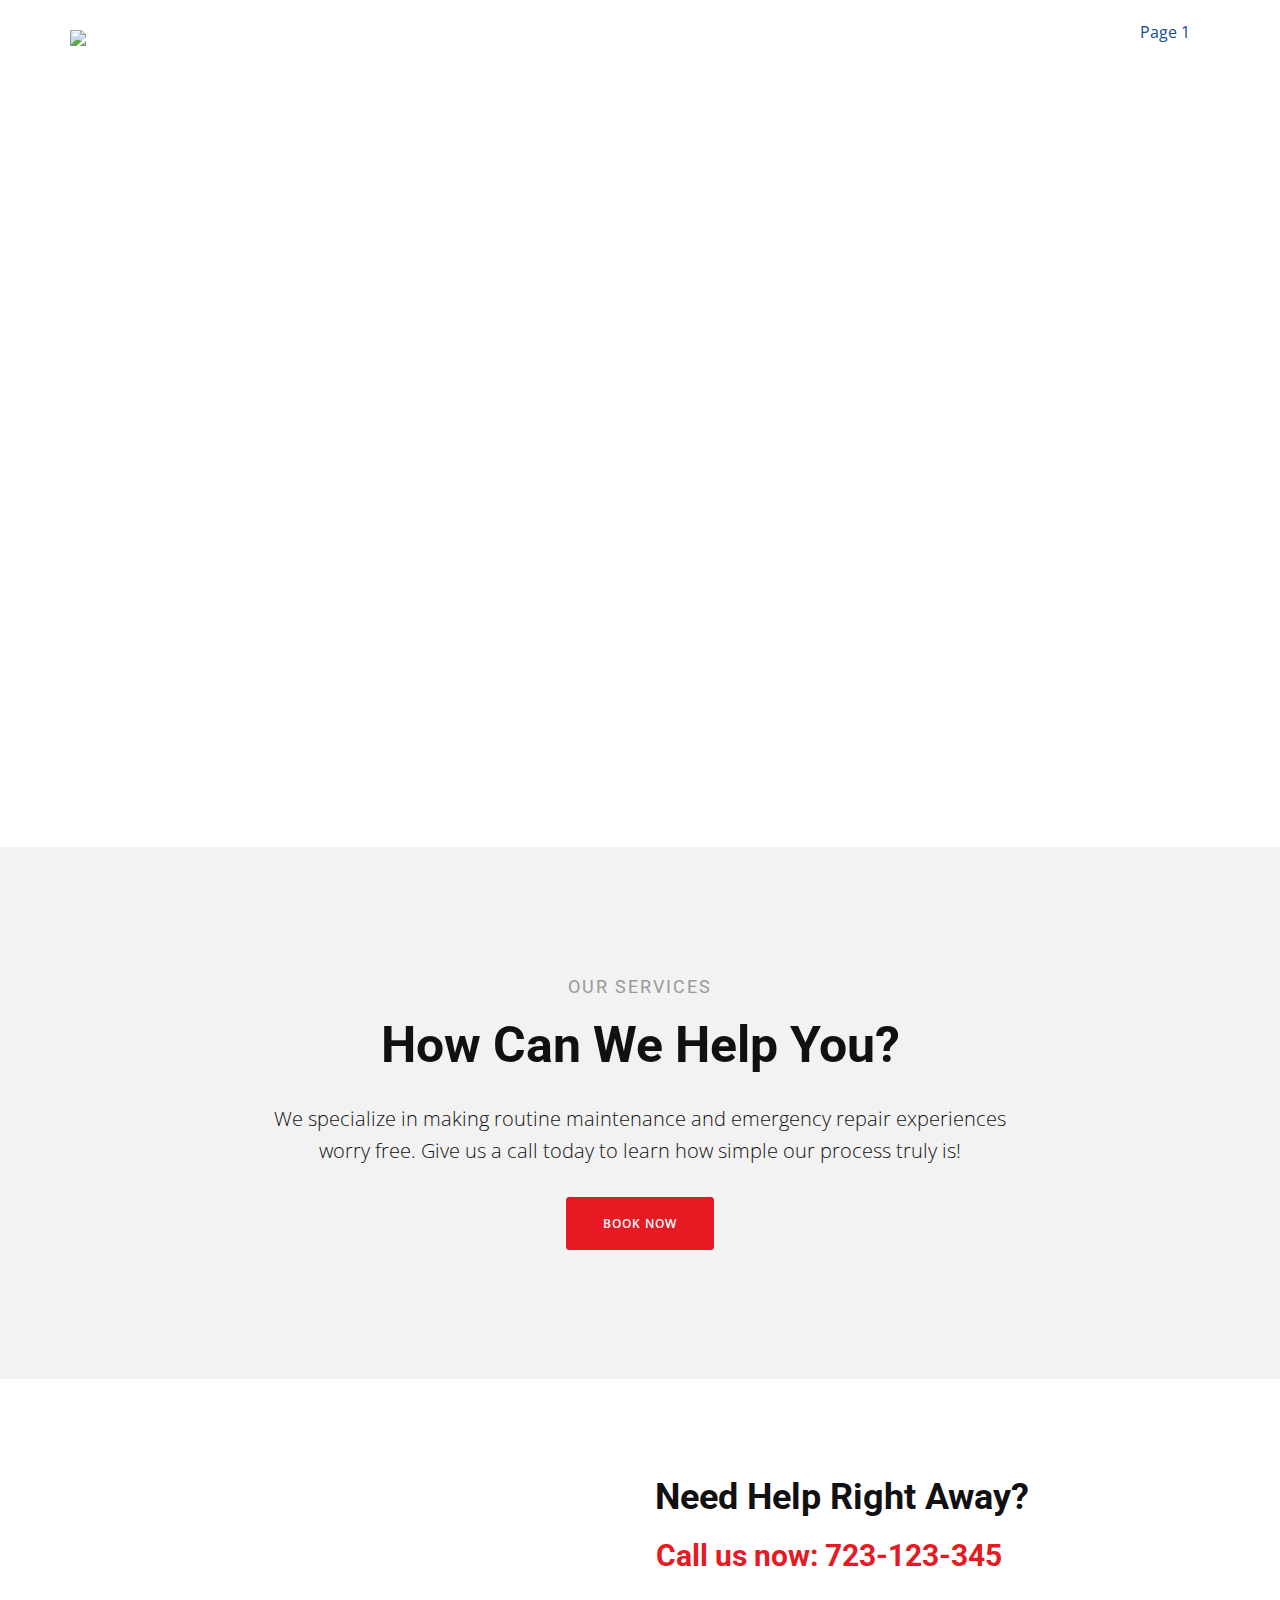
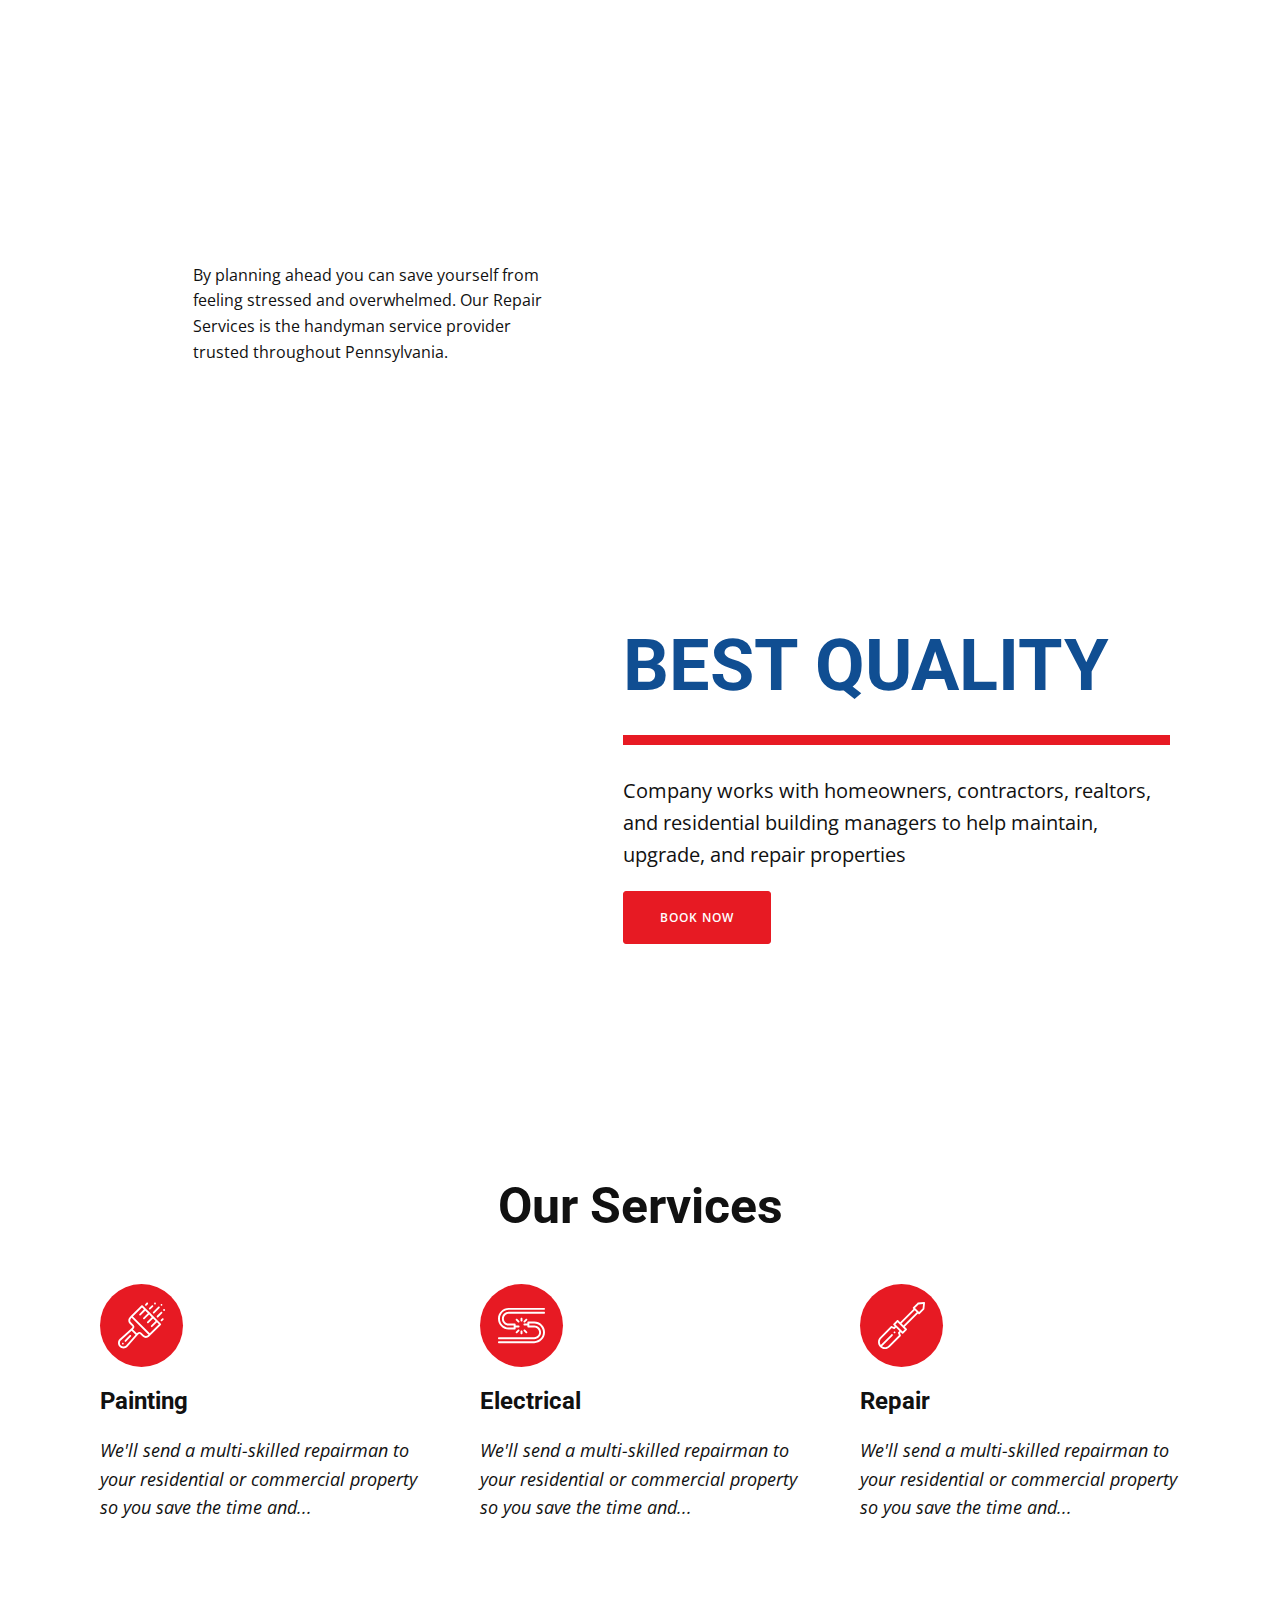
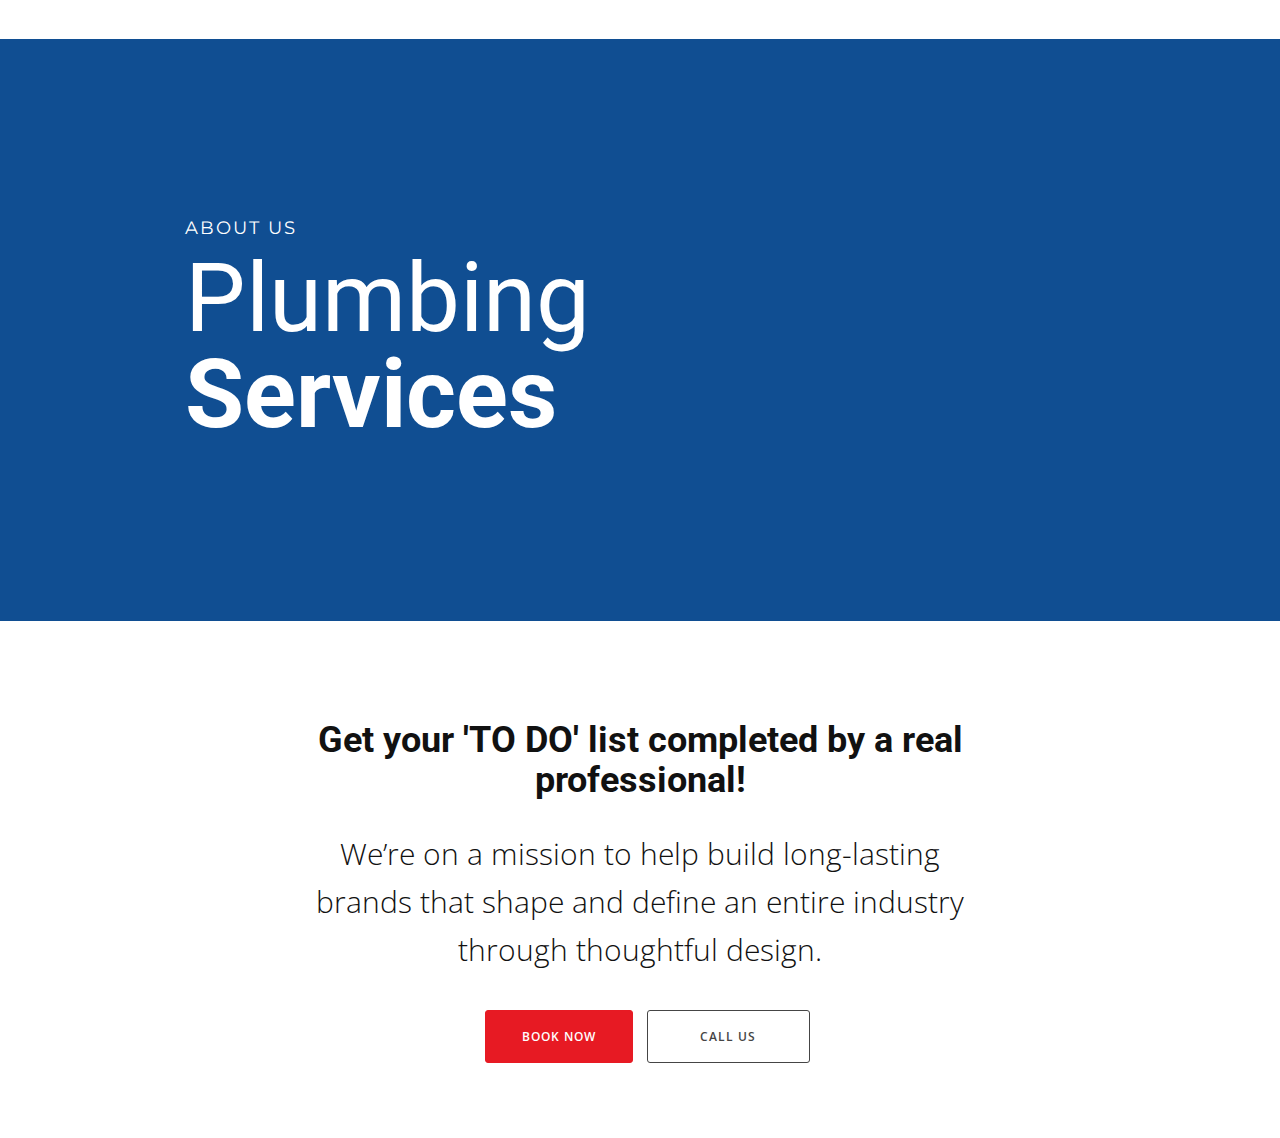
==== commit e06a76b8: "Add files via upload" ====
--- a/index.html
+++ b/index.html
@@ -1,405 +1,341 @@
 <!DOCTYPE html>
-<html  >
-<head>
-  <!-- Site made with Mobirise Website Builder v4.12.1, https://mobirise.com -->
-  <meta charset="UTF-8">
-  <meta http-equiv="X-UA-Compatible" content="IE=edge">
-  <meta name="generator" content="Mobirise v4.12.1, mobirise.com">
-  <meta name="viewport" content="width=device-width, initial-scale=1, minimum-scale=1">
-  <link rel="shortcut icon" href="assets/images/logo2.png" type="image/x-icon">
-  <meta name="description" content="">
-  
-  <title>Home</title>
-  <link rel="stylesheet" href="assets/web/assets/mobirise-icons/mobirise-icons.css">
-  <link rel="stylesheet" href="assets/bootstrap/css/bootstrap.min.css">
-  <link rel="stylesheet" href="assets/bootstrap/css/bootstrap-grid.min.css">
-  <link rel="stylesheet" href="assets/bootstrap/css/bootstrap-reboot.min.css">
-  <link rel="stylesheet" href="assets/socicon/css/styles.css">
-  <link rel="stylesheet" href="assets/dropdown/css/style.css">
-  <link rel="stylesheet" href="assets/tether/tether.min.css">
-  <link rel="stylesheet" href="assets/theme/css/style.css">
-  <link rel="preload" as="style" href="assets/mobirise/css/mbr-additional.css"><link rel="stylesheet" href="assets/mobirise/css/mbr-additional.css" type="text/css">
-  
-  
-  
-</head>
-<body>
-  <section class="menu cid-qTkzRZLJNu" once="menu" id="menu1-0">
-
-    
-
-    <nav class="navbar navbar-expand beta-menu navbar-dropdown align-items-center navbar-fixed-top navbar-toggleable-sm">
-        <button class="navbar-toggler navbar-toggler-right" type="button" data-toggle="collapse" data-target="#navbarSupportedContent" aria-controls="navbarSupportedContent" aria-expanded="false" aria-label="Toggle navigation">
-            <div class="hamburger">
-                <span></span>
-                <span></span>
-                <span></span>
-                <span></span>
-            </div>
-        </button>
-        <div class="menu-logo">
-            <div class="navbar-brand">
-                <span class="navbar-logo">
-                    <a href="https://mobirise.com">
-                         <img src="assets/images/logo2.png" alt="Mobirise" style="height: 3.8rem;">
-                    </a>
-                </span>
-                <span class="navbar-caption-wrap">
-                    <a class="navbar-caption text-white display-4" href="https://mobirise.com">
-                        MOBIRISE
-                    </a>
-                </span>
-            </div>
-        </div>
-        <div class="collapse navbar-collapse" id="navbarSupportedContent">
-            <ul class="navbar-nav nav-dropdown" data-app-modern-menu="true">
-                <li class="nav-item">
-                    <a class="nav-link link text-white display-4" href="https://mobirise.com">
-                        <span class="mbri-home mbr-iconfont mbr-iconfont-btn"></span>
-                        Services
-                    </a>
-                </li>
-                <li class="nav-item">
-                    <a class="nav-link link text-white display-4" href="https://mobirise.com">
-                        <span class="mbri-search mbr-iconfont mbr-iconfont-btn"></span>
-                        About Us
-                    </a>
-                </li>
-            </ul>
-            <div class="navbar-buttons mbr-section-btn">
-                <a class="btn btn-sm btn-primary display-4" href="https://mobirise.com">
-                    <span class="mbri-save mbr-iconfont mbr-iconfont-btn "></span>
-                    Try It Now!
-                </a>
-            </div>
-        </div>
-    </nav>
-</section>
-
-<section class="engine"><a href="https://mobirise.info/c">free website builder</a></section><section class="cid-qTkA127IK8 mbr-fullscreen mbr-parallax-background" id="header2-1">
-
-    
-
-    
-
-    <div class="container align-center">
-        <div class="row justify-content-md-center">
-            <div class="mbr-white col-md-10">
-                <h1 class="mbr-section-title mbr-bold pb-3 mbr-fonts-style display-1">
-                    FULL SCREEN INTRO
-                </h1>
-                
-                <p class="mbr-text pb-3 mbr-fonts-style display-5">
-                    Click any text to edit or style it. Select text to insert a link. Click blue "Gear" icon in the top right corner to hide/show buttons, text, title and change the block background. Click red "+" in the bottom right corner to add a new block. Use the top left menu to create new pages, sites and add themes.
-                </p>
-                <div class="mbr-section-btn">
-                    <a class="btn btn-md btn-secondary display-4" href="https://mobirise.com">LEARN MORE</a>
-                    <a class="btn btn-md btn-white-outline display-4" href="https://mobirise.com">LIVE DEMO</a>
-                </div>
-            </div>
-        </div>
-    </div>
-    <div class="mbr-arrow hidden-sm-down" aria-hidden="true">
-        <a href="#next">
-            <i class="mbri-down mbr-iconfont"></i>
+<html style="font-size: 16px;">
+  <head>
+    <meta name="viewport" content="width=device-width, initial-scale=1.0">
+    <meta charset="utf-8">
+    <meta name="keywords" content="Services, How Can We Help You?, Need Help Right Away?, Best Quality, Our Services, Get your 'TO DO' list completed by a real professional!">
+    <meta name="description" content="">
+    <meta name="page_type" content="np-template-header-footer-from-plugin">
+    <title>Page 1</title>
+    <link rel="stylesheet" href="nicepage.css" media="screen">
+<link rel="stylesheet" href="Page-1.css" media="screen">
+    <script class="u-script" type="text/javascript" src="jquery.js" defer=""></script>
+    <script class="u-script" type="text/javascript" src="nicepage.js" defer=""></script>
+    <link id="u-google-font" rel="stylesheet" href="https://fonts.googleapis.com/css?family=Roboto:100,100i,300,300i,400,400i,500,500i,700,700i,900,900i|Montserrat:100,100i,200,200i,300,300i,400,400i,500,500i,600,600i,700,700i,800,800i,900,900i|Open+Sans:300,300i,400,400i,600,600i,700,700i,800,800i|Archivo+Black">
+    
+    
+    
+    
+    
+    
+    
+    <script type="application/ld+json">{
+		"@context": "http://schema.org",
+		"@type": "Organization",
+		"name": "",
+		"url": "index.html",
+		"logo": "images/default-logo.png"
+}</script>
+    <meta property="og:title" content="Page 1">
+    <meta property="og:type" content="website">
+    <meta name="theme-color" content="#104e92">
+    <link rel="canonical" href="index.html">
+    <meta property="og:url" content="index.html">
+  </head>
+  <body data-home-page="Page-1.html" data-home-page-title="Page 1" class="u-body"><header class="u-clearfix u-header u-header" id="sec-63f7"><div class="u-clearfix u-sheet u-valign-middle u-sheet-1">
+        <a href="#" class="u-image u-logo u-image-1">
+          <img src="images/default-logo.png" class="u-logo-image u-logo-image-1">
         </a>
-    </div>
-</section>
-
-<section class="clients cid-rQFxFPXV3m" data-interval="false" id="clients-5">
-      
-
-    
-        <div class="container mb-5">
-            <div class="media-container-row">
-                <div class="col-12 align-center">
-                    <h2 class="mbr-section-title pb-3 mbr-fonts-style display-2">
-                        Our Clients
-                    </h2>
-                    <h3 class="mbr-section-subtitle mbr-light mbr-fonts-style display-5">
-                        Click any image to change it.Click blue "Gear" icon in the top right corner to change background, amount slides and amount visible items at once.
-                    </h3>
-                </div>
-            </div>
-        </div>
-
-    <div class="container">
-        <div class="carousel slide" role="listbox" data-pause="true" data-keyboard="false" data-ride="carousel" data-interval="5000">
-            <div class="carousel-inner" data-visible="5">
-                
-                
-                
-                
-                
-            <div class="carousel-item ">
-                    <div class="media-container-row">
-                        <div class="col-md-12">
-                            <div class="wrap-img ">
-                                <img src="assets/images/1.png" class="img-responsive clients-img">
-                            </div>
-                        </div>
-                    </div>
-                </div><div class="carousel-item ">
-                    <div class="media-container-row">
-                        <div class="col-md-12">
-                            <div class="wrap-img ">
-                                <img src="assets/images/2.png" class="img-responsive clients-img">
-                            </div>
-                        </div>
-                    </div>
-                </div><div class="carousel-item ">
-                    <div class="media-container-row">
-                        <div class="col-md-12">
-                            <div class="wrap-img ">
-                                <img src="assets/images/3.png" class="img-responsive clients-img">
-                            </div>
-                        </div>
-                    </div>
-                </div><div class="carousel-item ">
-                    <div class="media-container-row">
-                        <div class="col-md-12">
-                            <div class="wrap-img ">
-                                <img src="assets/images/4.png" class="img-responsive clients-img">
-                            </div>
-                        </div>
-                    </div>
-                </div><div class="carousel-item ">
-                    <div class="media-container-row">
-                        <div class="col-md-12">
-                            <div class="wrap-img ">
-                                <img src="assets/images/5.png" class="img-responsive clients-img">
-                            </div>
-                        </div>
-                    </div>
-                </div></div>
-            <div class="carousel-controls">
-                <a data-app-prevent-settings="" class="carousel-control carousel-control-prev" role="button" data-slide="prev">
-                    <span aria-hidden="true" class="mbri-left mbr-iconfont"></span>
-                    <span class="sr-only">Previous</span>
-                </a>
-                <a data-app-prevent-settings="" class="carousel-control carousel-control-next" role="button" data-slide="next">
-                    <span aria-hidden="true" class="mbri-right mbr-iconfont"></span>
-                    <span class="sr-only">Next</span>
-                </a>
-            </div>
-        </div>
-    </div>
-</section>
-
-<section class="features15 cid-rQFxNC10XX" id="features15-6">
-
-    
-
-    
-    <div class="container">
-        <h2 class="mbr-section-title pb-3 align-center mbr-fonts-style display-2">
-            Images with different flip animations
-        </h2>
-        <h3 class="mbr-section-subtitle display-5 align-center mbr-fonts-style">
-            Click on the bottom left corner of the card to change the front image. In browser this corner will not be shown.
-        </h3>
-
-        <div class="media-container-row container pt-5 mt-2">
-
-            <div class="col-12 col-md-6 mb-4 col-lg-4">
-                <div class="card flip-card p-5 align-center">
-                    <div class="card-front card_cont">
-                        <img src="assets/images/background1.jpg" alt="Mobirise">
-                    </div>
-                    <div class="card_back card_cont">
-                        <h4 class="card-title display-5 py-2 mbr-fonts-style">
-                            Over 400 Amazing Blocks
-                        </h4>
-                        <p class="mbr-text mbr-fonts-style display-7">
-                            Mobirise offers several themes that include sliders, galleries, article blocks, counters, accordions, video and many more.
-                        </p>
-                    </div>
-                </div>
-            </div>
-
-            <div class="col-12 col-md-6 mb-4 col-lg-4">
-                
-                <div class="card flip-card p-5 align-center">
-                    <div class="card-front card_cont">
-                        <img src="assets/images/background2.jpg" alt="Mobirise">
-                    </div>
-                    <div class="card_back card_cont">
-                        <h4 class="card-title py-2 mbr-fonts-style display-5">
-                            Easy and Simple to Use
-                        </h4>
-                        <p class="mbr-text mbr-fonts-style display-7">
-                            Drop the blocks into the page, edit content inline and publish - no technical skills required.
-                        </p>
-                    </div>
-                </div>
-            </div>
-            
-            <div class="col-12 col-md-6 mb-4 col-lg-4">
-                <div class="card flip-card p-5 align-center">
-                    <div class="card-front card_cont">
-                        <img src="assets/images/background3.jpg" alt="Mobirise">
-                    </div>
-                    <div class="card_back card_cont">
-                        <h4 class="card-title py-2 mbr-fonts-style display-5">
-                            Unlimited Sites
-                        </h4>
-                        <p class="mbr-text mbr-fonts-style display-7">
-                            Mobirise gives you the freedom to develop as many websites as you like given the fact that it is a desktop app.
-                        </p>
-                    </div>
-                </div> 
-            </div>
-
-            
-        </div>
-</div></section>
-
-<section class="countdown2 cid-rQFxauP3Ad" id="countdown2-4">
-
-    
-
-    
-
-    <div class="container">
-        <h2 class="mbr-section-title pb-3 align-center mbr-fonts-style display-2">
-            Countdown
-        </h2>
-        <h3 class="mbr-section-subtitle align-center mbr-fonts-style display-5">
-            Responsive countdown on the panel with text. Use the block parameters to show/hide texts, change panel and countdown colors and other.
-        </h3>
-    </div>
-    <div class="container pt-5 mt-2">
-        <div class=" countdown-cont align-center p-4">
-            <div class="event-name align-left mbr-white ">
-                <h4 class="mbr-fonts-style display-5">EVENT NAME</h4>
-            </div>
-            <div class="countdown align-center py-2" data-due-date="2020/04/25">
-            </div>
-            <div class="daysCountdown" title="Days"></div>
-            <div class="hoursCountdown" title="Hours"></div>
-            <div class="minutesCountdown" title="Minutes"></div>
-            <div class="secondsCountdown" title="Seconds"></div>
-            <div class="event-date align-left mbr-white">
-                <h5 class="mbr-fonts-style display-7">2018/01/01 - Lorem ipsum</h5>
-            </div>
-        </div>
-
-        
-    </div>
-</section>
-
-<section class="cid-qTkAaeaxX5" id="footer1-2">
-
-    
-
-    
-
-    <div class="container">
-        <div class="media-container-row content text-white">
-            <div class="col-12 col-md-3">
-                <div class="media-wrap">
-                    <a href="https://mobirise.com/">
-                        <img src="assets/images/logo2.png" alt="Mobirise">
-                    </a>
-                </div>
-            </div>
-            <div class="col-12 col-md-3 mbr-fonts-style display-7">
-                <h5 class="pb-3">
-                    Address
-                </h5>
-                <p class="mbr-text">
-                    1234 Street Name
-                    <br>City, AA 99999
-                </p>
-            </div>
-            <div class="col-12 col-md-3 mbr-fonts-style display-7">
-                <h5 class="pb-3">
-                    Contacts
-                </h5>
-                <p class="mbr-text">
-                    Email: support@mobirise.com
-                    <br>Phone: +1 (0) 000 0000 001
-                    <br>Fax: +1 (0) 000 0000 002
-                </p>
-            </div>
-            <div class="col-12 col-md-3 mbr-fonts-style display-7">
-                <h5 class="pb-3">
-                    Links
-                </h5>
-                <p class="mbr-text">
-                    <a class="text-primary" href="https://mobirise.com/">Website builder</a>
-                    <br><a class="text-primary" href="https://mobirise.com/mobirise-free-win.zip">Download for Windows</a>
-                    <br><a class="text-primary" href="https://mobirise.com/mobirise-free-mac.zip">Download for Mac</a>
-                </p>
-            </div>
-        </div>
-        <div class="footer-lower">
-            <div class="media-container-row">
-                <div class="col-sm-12">
-                    <hr>
-                </div>
-            </div>
-            <div class="media-container-row mbr-white">
-                <div class="col-sm-6 copyright">
-                    <p class="mbr-text mbr-fonts-style display-7">
-                        © &nbsp;- All Rights Reserved
-                    </p>
-                </div>
-                <div class="col-md-6">
-                    <div class="social-list align-right">
-                        <div class="soc-item">
-                            <a href="https://twitter.com/mobirise" target="_blank">
-                                <span class="socicon-twitter socicon mbr-iconfont mbr-iconfont-social"></span>
-                            </a>
-                        </div>
-                        <div class="soc-item">
-                            <a href="https://www.facebook.com/pages/Mobirise/1616226671953247" target="_blank">
-                                <span class="socicon-facebook socicon mbr-iconfont mbr-iconfont-social"></span>
-                            </a>
-                        </div>
-                        <div class="soc-item">
-                            <a href="https://www.youtube.com/c/mobirise" target="_blank">
-                                <span class="socicon-youtube socicon mbr-iconfont mbr-iconfont-social"></span>
-                            </a>
-                        </div>
-                        <div class="soc-item">
-                            <a href="https://instagram.com/mobirise" target="_blank">
-                                <span class="socicon-instagram socicon mbr-iconfont mbr-iconfont-social"></span>
-                            </a>
-                        </div>
-                        <div class="soc-item">
-                            <a href="https://plus.google.com/u/0/+Mobirise" target="_blank">
-                                <span class="socicon-googleplus socicon mbr-iconfont mbr-iconfont-social"></span>
-                            </a>
-                        </div>
-                        <div class="soc-item">
-                            <a href="https://www.behance.net/Mobirise" target="_blank">
-                                <span class="socicon-behance socicon mbr-iconfont mbr-iconfont-social"></span>
-                            </a>
-                        </div>
-                    </div>
-                </div>
-            </div>
-        </div>
-    </div>
-</section>
-
-
-  <script src="assets/web/assets/jquery/jquery.min.js"></script>
-  <script src="assets/popper/popper.min.js"></script>
-  <script src="assets/bootstrap/js/bootstrap.min.js"></script>
-  <script src="assets/smoothscroll/smooth-scroll.js"></script>
-  <script src="assets/dropdown/js/nav-dropdown.js"></script>
-  <script src="assets/dropdown/js/navbar-dropdown.js"></script>
-  <script src="assets/tether/tether.min.js"></script>
-  <script src="assets/parallax/jarallax.min.js"></script>
-  <script src="assets/bootstrapcarouselswipe/bootstrap-carousel-swipe.js"></script>
-  <script src="assets/mbr-clients-slider/mbr-clients-slider.js"></script>
-  <script src="assets/mbr-flip-card/mbr-flip-card.js"></script>
-  <script src="assets/countdown/jquery.countdown.min.js"></script>
-  <script src="assets/touchswipe/jquery.touch-swipe.min.js"></script>
-  <script src="assets/theme/js/script.js"></script>
-  
-  
-</body>
+        <nav class="u-menu u-menu-dropdown u-offcanvas u-menu-1">
+          <div class="menu-collapse" style="font-size: 1rem; letter-spacing: 0;">
+            <a class="u-button-style u-custom-left-right-menu-spacing u-custom-padding-bottom u-custom-top-bottom-menu-spacing u-nav-link u-text-active-palette-1-base u-text-hover-palette-2-base" href="#">
+              <svg><use xmlns:xlink="http://www.w3.org/1999/xlink" xlink:href="#menu-hamburger"></use></svg>
+              <svg version="1.1" xmlns="http://www.w3.org/2000/svg" xmlns:xlink="http://www.w3.org/1999/xlink"><defs><symbol id="menu-hamburger" viewBox="0 0 16 16" style="width: 16px; height: 16px;"><rect y="1" width="16" height="2"></rect><rect y="7" width="16" height="2"></rect><rect y="13" width="16" height="2"></rect>
+</symbol>
+</defs></svg>
+            </a>
+          </div>
+          <div class="u-nav-container">
+            <ul class="u-nav u-unstyled u-nav-1"><li class="u-nav-item"><a class="u-button-style u-nav-link u-text-active-palette-1-base u-text-hover-palette-2-base" href="Page-1.html" style="padding: 10px 20px;">Page 1</a>
+</li></ul>
+          </div>
+          <div class="u-nav-container-collapse">
+            <div class="u-black u-container-style u-inner-container-layout u-opacity u-opacity-95 u-sidenav">
+              <div class="u-menu-close"></div>
+              <ul class="u-align-center u-nav u-popupmenu-items u-unstyled u-nav-2"><li class="u-nav-item"><a class="u-button-style u-nav-link" href="Page-1.html">Page 1</a>
+</li></ul>
+            </div>
+            <div class="u-black u-menu-overlay u-opacity u-opacity-70"></div>
+          </div>
+        </nav>
+      </div></header>
+    <section class="u-align-center u-clearfix u-expand-resize u-image u-section-1" id="carousel_ceea">
+      <div class="u-clearfix u-sheet u-sheet-1">
+        <div class="u-clearfix u-layout-wrap u-layout-wrap-1">
+          <div class="u-gutter-0 u-layout">
+            <div class="u-layout-col">
+              <div class="u-size-30">
+                <div class="u-layout-row">
+                  <div class="u-align-left u-container-style u-layout-cell u-left-cell u-right-cell u-size-60 u-layout-cell-1">
+                    <div class="u-container-layout u-container-layout-1">
+                      <h4 class="u-text u-text-body-alt-color u-text-1">house repair</h4>
+                      <h1 class="u-text u-title u-text-2">Services</h1>
+                      <div class="u-border-11 u-border-white u-expanded-width u-line u-line-horizontal u-line-1"></div>
+                    </div>
+                  </div>
+                </div>
+              </div>
+              <div class="u-size-30">
+                <div class="u-layout-row">
+                  <div class="u-align-left u-container-style u-hidden-sm u-hidden-xs u-layout-cell u-left-cell u-size-20 u-layout-cell-2">
+                    <div class="u-container-layout u-valign-top u-container-layout-2">
+                      <span class="u-icon u-icon-circle u-spacing-10 u-text-body-alt-color u-icon-1">
+                        <svg class="u-svg-link" preserveAspectRatio="xMidYMin slice" viewBox="0 0 512 512" style=""><use xmlns:xlink="http://www.w3.org/1999/xlink" xlink:href="#svg-dc71"></use></svg>
+                        <svg xmlns="http://www.w3.org/2000/svg" id="svg-dc71" enable-background="new 0 0 512 512" viewBox="0 0 512 512" class="u-svg-content"><path d="m64 416c-17.6450195 0-32 14.3554688-32 32s14.3549805 32 32 32 32-14.3554688 32-32-14.3549805-32-32-32zm0 48c-8.8222656 0-16-7.1777344-16-16s7.1777344-16 16-16 16 7.1777344 16 16-7.1777344 16-16 16z"></path><path d="m504.9667969 213.6533203-143.9995117-143.9990234c-5.8222656-5.8242188-14.0595703-8.2529297-22.0371094-6.4970703-4.1578979.9150391-7.8930054 2.8464355-10.9279785 5.5310059l-55.0354004-55.0349121c-9.3554688-9.3544922-24.578125-9.3544922-33.9335938 0l-11.720459 11.7202148-11.6350098-11.6352539c-17.4663086-17.4658203-45.8876953-17.4658203-63.355957 0l-33.519043 33.5175781c-11.6201172 11.6191406-14.9428711 29.5146484-8.269043 44.5302734l82.6113281 185.875c1.3344727 3.0029297.6699219 6.5820313-1.6533203 8.90625l-10.8043823 10.8061523-23.0305786-23.0307617c-3.1240234-3.1230469-8.1894531-3.1230469-11.3134766 0l-16 16c-1.9873047 1.9873047-2.7861328 4.8710938-2.1044922 7.5976563l6.6708984 26.6835938-109.2167969 77.09375c-16.0878904 11.3574218-25.6928709 29.8945312-25.6928709 49.586914 0 33.4677734 27.2280273 60.6953125 60.6953125 60.6953125 19.6933594 0 38.2299805-9.6044922 49.5864258-25.6933594l77.09375-109.2167969 26.684082 6.6708984c2.7280273.6845703 5.6103516-.1162109 7.597168-2.1035156l16-16c3.1245117-3.125 3.1245117-8.1894531 0-11.3144531l-23.0299072-23.0297852 18.5699463-18.5678711c11.6196289-11.6201172 14.9428711-29.515625 8.2695313-44.53125l-82.6108398-185.875c-1.3349609-3.0029297-.6704102-6.5820313 1.6533203-8.90625l17.8344727-17.8359375c1.5112305-1.5117188 3.5200195-2.34375 5.6572266-2.34375s4.1459961.8320313 5.6572266 2.34375l3.7156982 3.7158203-11.7200928 11.7197266c-4.5292971 4.5292969-7.0234377 10.5556641-7.0234377 16.9677735s2.4941406 12.4384766 7.0234375 16.9677734l138.3466797 138.3461914v36.6860352c0 17.6445313 14.3549805 32 32 32 8.5341797 0 16.5678711-3.3271484 22.6367188-9.3837891.7792969-.7822266 1.5064697-1.6108398 2.1992798-2.4663086l23.1640014 23.1640625v76.6860352c0 17.6445313 14.3549805 32 32 32 8.5341797 0 16.5678711-3.3271484 22.6328125-9.3798828 6.0405273-6.0527344 9.3671875-14.0869141 9.3671875-22.6201172v-28.2949219c4.7094727 2.7304688 10.1757813 4.2949219 16 4.2949219 8.5341797 0 16.5678711-3.3271484 22.6328125-9.3798828 6.0405273-6.0527344 9.3671875-14.0869141 9.3671875-22.6201172v-113.3701172c0-6.4121094-2.4975586-12.4404297-7.0332031-16.9765625zm-291.4208985 153.4873047-27.6054688-6.9013672c-3.2080078-.8007813-6.5717773.4501953-8.4760742 3.1474609l-80.2539062 113.6933594c-8.3627929 11.8466797-22.0131836 18.9199219-36.5151367 18.9199219-24.6450195 0-44.6953125-20.0498047-44.6953125-44.6953125 0-14.5019531 7.0727539-28.1523438 18.9199219-36.5146484l113.6933594-80.2539063c2.6982422-1.9052734 3.9487305-5.2724609 3.1479492-8.4765625l-6.9013672-27.6054688 7.1401367-7.1406249 23.0261841 23.0263672c.0016479.0014648.0029297.003418.0045776.0048828l22.625 22.625c.0016479.0014648.003418.0029297.0050659.0043945l23.0256958 23.0258789zm-12.5742187-322.8574219c-4.5332031-4.5341797-10.5605469-7.0302734-16.9716797-7.0302734-6.4106445 0-12.4375 2.4970703-16.9707031 7.0302734l-17.8349609 17.8369141c-6.9707031 6.9716797-8.9638672 17.7080078-4.9599609 26.7167969l82.6108398 185.875c4.0039063 9.0097656 2.0102539 19.7470703-4.9619141 26.71875l-18.5703125 18.5683594-11.3117676-11.3115235 10.8049316-10.8076172c6.9702148-6.9716797 8.9633789-17.7080078 4.9599609-26.7167969l-82.6113281-185.875c-4.0043945-9.0097656-2.0107422-19.7470703 4.9614258-26.7177734l33.519043-33.5175781c11.2290039-11.2285156 29.5-11.2304688 40.7290039 0l11.6345825 11.6345215-11.3116455 11.3115234zm-8.0048828 49.3701172c-3.1171875-3.1171875-3.1171875-8.1894531 0-11.3066406l17.3754272-17.375c.0006714-.0007324.0013428-.0012207.0020142-.0019531l11.3125-11.3125 28.6899414-28.6894531c3.1171875-3.1171875 8.1894531-3.1171875 11.3066406 0l58.5609741 58.5605469c-.1273803 1.0200194-.2142944 2.0507812-.2142944 3.1015624v134.0561523zm190.7246094 190.7241211c.1982421-1.4448242.3085937-2.9057617.3085937-4.3774414v-24c0-4.4111328 3.5888672-8 8-8 2.1396484 0 4.1542969.8330078 5.652832 2.3261719 1.5136719 1.5195312 2.347168 3.5341797 2.347168 5.6738281v44.6860352zm112.3085937 59.6225586c0 4.2666016-1.6669922 8.2861328-4.6811523 11.3076172-3.0327149 3.0253906-7.0522461 4.6923828-11.3188477 4.6923828-8.8222656 0-16-7.1777344-16-16 0-4.4179688-3.581543-8-8-8s-8 3.5820313-8 8v56c0 4.2666016-1.6669922 8.2861328-4.6811523 11.3076172-3.0327149 3.0253906-7.0522461 4.6923828-11.3188477 4.6923828-8.8222656 0-16-7.1777344-16-16v-144c0-6.4023438-2.4907227-12.4287109-7.0332031-16.9873047-4.5385742-4.5224609-10.5639649-7.0126953-16.9667969-7.0126953-13.2333984 0-24 10.7666016-24 24v24c0 1.5908203-.2299805 3.1503906-.6855469 4.6464844-.7568359 2.4931641-2.144043 4.8027344-3.9956055 6.6611328-3.0327148 3.0253906-7.052246 4.6923828-11.3188476 4.6923828-8.8222656 0-16-7.1777344-16-16v-193.3701172c0-1.0263672.1621094-1.9794922.4990234-2.8798828.9067383-2.4658203 3.1557617-4.3691406 5.8691406-4.9667969 1.5620117-.3417969 4.5849609-.5166016 7.2851563 2.1845703l144 144c1.5131836 1.5126954 2.3466797 3.5244141 2.3466797 5.6621094z"></path><path d="m432 448c-17.6450195 0-32 14.3554688-32 32s14.3549805 32 32 32 32-14.3554688 32-32-14.3549805-32-32-32zm0 48c-8.8222656 0-16-7.1777344-16-16s7.1777344-16 16-16 16 7.1777344 16 16-7.1777344 16-16 16z"></path></svg>
+                      </span>
+                      <h5 class="u-text u-text-body-alt-color u-text-3">Painting</h5>
+                    </div>
+                  </div>
+                  <div class="u-align-left u-container-style u-hidden-sm u-hidden-xs u-layout-cell u-size-20 u-layout-cell-3">
+                    <div class="u-container-layout u-valign-top u-container-layout-3">
+                      <span class="u-icon u-icon-circle u-spacing-10 u-text-body-alt-color u-icon-2">
+                        <svg class="u-svg-link" preserveAspectRatio="xMidYMin slice" viewBox="0 0 446.983 446.983" style=""><use xmlns:xlink="http://www.w3.org/1999/xlink" xlink:href="#svg-40a5"></use></svg>
+                        <svg xmlns="http://www.w3.org/2000/svg" xmlns:xlink="http://www.w3.org/1999/xlink" version="1.1" id="svg-40a5" x="0px" y="0px" viewBox="0 0 446.983 446.983" style="enable-background:new 0 0 446.983 446.983;" xml:space="preserve" class="u-svg-content"><g><path d="M367.984,430.266h-47.721L179.686,5.148c-1.3-3.933-5.542-6.068-9.476-4.766c-3.933,1.3-6.066,5.542-4.767,9.475   l77.802,235.281L79,245.133c-4.143,0-7.5,3.358-7.5,7.5v114.851c0,2.241,1.003,4.365,2.733,5.79c1.354,1.115,3.042,1.71,4.767,1.71   c0.479,0,0.962-0.046,1.44-0.14l4.936-0.966l7.627,66.46c0.435,3.787,3.64,6.645,7.451,6.645h123.372   c3.812,0,7.017-2.858,7.451-6.645l5.599-48.772c0.043-0.008,0.087-0.011,0.13-0.02c17.964-3.62,28.821-11.826,32.271-24.388   c4.144-15.085-3.494-35.321-22.689-60.188l4.408-38.395l53.467,161.69h-46.189c-4.143,0-7.5,3.358-7.5,7.5s3.357,7.5,7.5,7.5   h109.709c4.143,0,7.5-3.358,7.5-7.5S372.127,430.266,367.984,430.266z M86.5,358.375v-98.237h63.854v85.744L86.5,358.375z    M217.137,431.983H107.142l-7-60.994l59.151-11.573c3.52-0.688,6.06-3.773,6.06-7.36v-91.918h71.514l-3.553,30.946   c-11.565-12.898-21.469-21.886-21.997-22.364c-3.07-2.776-7.813-2.538-10.592,0.534c-2.777,3.072-2.539,7.814,0.532,10.593   c9.164,8.29,20.094,19.599,29.727,31.527L217.137,431.983z M254.813,363.189c-1.576,5.734-6.996,9.934-16.117,12.528l5.324-46.377   C252.258,342.323,257.166,354.631,254.813,363.189z"></path><path d="M111.992,239.262c10.915,0,19.796-8.88,19.796-19.795s-8.881-19.795-19.796-19.795s-19.795,8.88-19.795,19.795   S101.077,239.262,111.992,239.262z M111.992,214.671c2.645,0,4.796,2.151,4.796,4.795s-2.151,4.795-4.796,4.795   c-2.644,0-4.795-2.151-4.795-4.795S109.348,214.671,111.992,214.671z"></path><path d="M173.992,213.262c14.512,0,26.317-11.806,26.317-26.317s-11.806-26.317-26.317-26.317   c-14.511,0-26.316,11.806-26.316,26.317S159.481,213.262,173.992,213.262z M173.992,175.627c6.24,0,11.317,5.077,11.317,11.317   s-5.077,11.317-11.317,11.317s-11.316-5.077-11.316-11.317S167.752,175.627,173.992,175.627z"></path><path d="M130.134,167.372c1.218,2.88,4.151,4.78,7.293,4.621c3.131-0.159,5.89-2.318,6.806-5.313   c1.996-6.529-5.469-12.171-11.215-8.496C130.011,160.107,128.744,164.068,130.134,167.372   C130.325,167.822,129.945,166.921,130.134,167.372z"></path>
+</g><g></g><g></g><g></g><g></g><g></g><g></g><g></g><g></g><g></g><g></g><g></g><g></g><g></g><g></g><g></g></svg>
+                      </span>
+                      <h5 class="u-text u-text-body-alt-color u-text-4">Cleaning</h5>
+                    </div>
+                  </div>
+                  <div class="u-align-left u-container-style u-hidden-sm u-hidden-xs u-layout-cell u-right-cell u-size-20 u-layout-cell-4">
+                    <div class="u-container-layout u-valign-top u-container-layout-4">
+                      <span class="u-icon u-icon-circle u-spacing-10 u-text-body-alt-color u-icon-3">
+                        <svg class="u-svg-link" preserveAspectRatio="xMidYMin slice" viewBox="0 0 512.00038 512" style=""><use xmlns:xlink="http://www.w3.org/1999/xlink" xlink:href="#svg-0960"></use></svg>
+                        <svg xmlns="http://www.w3.org/2000/svg" viewBox="0 0 512.00038 512" id="svg-0960" class="u-svg-content"><path d="m433.429688 462.703125-11.527344 11.527344c-23.65625 23.65625-62.148438 23.65625-85.804688 0l-11.527344-11.527344c-1.875-1.875-4.417968-2.929687-7.070312-2.929687s-5.195312 1.054687-7.070312 2.929687l-11.527344 11.523437c-11.457032 11.460938-26.695313 17.773438-42.902344 17.773438s-31.441406-6.3125-42.902344-17.769531l-11.527344-11.527344c-1.875-1.875-4.417968-2.929687-7.070312-2.929687s-5.195312 1.054687-7.070312 2.929687l-11.527344 11.523437c-23.652344 23.660157-62.144532 23.65625-85.804688 0l-11.523437-11.523437c-3.90625-3.90625-10.234375-3.90625-14.144531 0-3.90625 3.902344-3.90625 10.234375 0 14.140625l11.527343 11.527344c31.453125 31.453125 82.632813 31.457031 114.089844 0l4.453125-4.457032 4.457031 4.457032c15.234375 15.238281 35.492188 23.628906 57.042969 23.628906 21.546875 0 41.808594-8.390625 57.042969-23.628906l4.457031-4.453125 4.453125 4.453125c31.457031 31.457031 82.636719 31.457031 114.089844 0l11.527343-11.527344c3.90625-3.902344 3.90625-10.234375 0-14.140625s-10.234374-3.90625-14.140624 0zm0 0"></path><path d="m509.070312 390.929688c-3.90625-3.90625-10.234374-3.90625-14.140624 0l-11.527344 11.527343c-23.65625 23.652344-62.148438 23.652344-85.804688 0l-11.527344-11.527343c-1.875-1.875-4.417968-2.929688-7.070312-2.929688s-5.195312 1.054688-7.070312 2.929688l-11.527344 11.527343c-8.605469 8.601563-19.171875 14.0625-30.273438 16.40625v-230.863281h6c5.519532 0 10-4.476562 10-10v-48c0-5.523438-4.480468-10-10-10h-8.28125c4.128906-11.640625 15.242188-20 28.28125-20h105.871094c5.523438 0 10-4.476562 10-10s-4.476562-10-10-10h-105.875c-24.144531 0-44.347656 17.207031-48.992188 40h-100.546874c5.070312-55.984375 52.257812-100 109.542968-100h185.871094c5.523438 0 10-4.476562 10-10s-4.476562-10-10-10h-185.875c-68.316406 0-124.496094 52.972656-129.617188 120h-10.382812c-5.519531 0-10 4.476562-10 10v48c0 5.523438 4.480469 10 10 10h6v165.84375c0 5.523438 4.480469 10 10 10 5.523438 0 10-4.476562 10-10v-165.84375h108v231.734375c-12.992188-1.578125-25.574219-7.328125-35.527344-17.277344l-11.527344-11.527343c-1.875-1.875-4.417968-2.929688-7.070312-2.929688s-5.195312 1.054688-7.070312 2.929688l-11.527344 11.527343c-23.65625 23.652344-62.148438 23.652344-85.804688 0l-11.527344-11.527343c-1.875-1.875-4.417968-2.929688-7.070312-2.929688s-5.195312 1.054688-7.070312 2.929688l-11.527344 11.527343c-23.65625 23.652344-62.148438 23.652344-85.804688 0l-11.527344-11.527343c-3.902343-3.90625-10.234374-3.90625-14.140624 0-3.90625 3.902343-3.90625 10.234374 0 14.140624l11.523437 11.527344c31.457031 31.453125 82.636719 31.453125 114.089844 0l4.457031-4.457031 4.453125 4.457031c31.457031 31.453125 82.636719 31.457032 114.089844 0l4.457031-4.453125 4.453125 4.453125c31.457031 31.457032 82.636719 31.457032 114.089844 0l4.457031-4.453125 4.453125 4.457031c15.730469 15.726563 36.386719 23.589844 57.046875 23.589844 20.65625 0 41.316406-7.863281 57.042969-23.59375l11.527343-11.527344c3.90625-3.902343 3.90625-10.234374 0-14.140624zm-322.945312-250.929688h140v28h-140zm0 0"></path><path d="m502 80c-2.628906 0-5.210938 1.070312-7.070312 2.929688-1.859376 1.859374-2.929688 4.441406-2.929688 7.070312 0 2.640625 1.070312 5.210938 2.929688 7.070312 1.859374 1.859376 4.441406 2.929688 7.070312 2.929688s5.210938-1.070312 7.070312-2.929688c1.859376-1.859374 2.929688-4.441406 2.929688-7.070312s-1.070312-5.210938-2.929688-7.070312c-1.859374-1.859376-4.441406-2.929688-7.070312-2.929688zm0 0"></path><path d="m199.199219 401.070312c1.859375-1.859374 2.929687-4.441406 2.929687-7.070312s-1.070312-5.210938-2.929687-7.070312c-1.871094-1.859376-4.441407-2.929688-7.070313-2.929688-2.640625 0-5.210937 1.070312-7.070312 2.929688-1.867188 1.859374-2.929688 4.441406-2.929688 7.070312s1.0625 5.210938 2.929688 7.070312c1.859375 1.859376 4.433594 2.929688 7.070312 2.929688 2.628906 0 5.210938-1.070312 7.070313-2.929688zm0 0"></path><path d="m242.332031 309v-80.667969c0-5.523437-4.476562-10-10-10-5.519531 0-10 4.476563-10 10v80.667969c0 5.523438 4.480469 10 10 10 5.523438 0 10-4.476562 10-10zm0 0"></path><path d="m272.332031 287.511719c5.523438 0 10-4.476563 10-10v-49.175781c0-5.523438-4.476562-10-10-10-5.519531 0-10 4.476562-10 10v49.175781c0 5.523437 4.480469 10 10 10zm0 0"></path><path d="m262.332031 353.84375c0 5.523438 4.480469 10 10 10 5.523438 0 10-4.476562 10-10v-23.34375c0-5.523438-4.476562-10-10-10-5.519531 0-10 4.476562-10 10zm0 0"></path></svg>
+                      </span>
+                      <h5 class="u-text u-text-body-alt-color u-text-5">Plumbing
+                        <br>
+                      </h5>
+                    </div>
+                  </div>
+                </div>
+              </div>
+            </div>
+          </div>
+        </div>
+      </div>
+    </section>
+    <section class="u-align-center u-clearfix u-grey-5 u-section-2" id="carousel_4ff3">
+      <div class="u-clearfix u-sheet u-valign-middle u-sheet-1">
+        <h5 class="u-text u-text-default u-text-grey-40 u-text-1">our services</h5>
+        <h1 class="u-text u-text-2">How Can We Help You?</h1>
+        <p class="u-text u-text-3">We specialize in making routine maintenance and emergency repair experiences worry free. Give us a call today to learn how simple our process truly is!</p>
+        <a href="#" class="u-border-1 u-border-palette-2-base u-border-radius-3 u-btn u-btn-round u-button-style u-palette-2-base u-btn-1">Book now</a>
+      </div>
+    </section>
+    <section class="u-align-center u-clearfix u-section-3" id="carousel_1dd3">
+      <div class="u-clearfix u-sheet u-valign-middle-md u-valign-middle-sm u-valign-middle-xl u-valign-middle-xs u-sheet-1">
+        <div class="u-clearfix u-expanded-width-lg u-expanded-width-md u-expanded-width-sm u-expanded-width-xs u-gutter-30 u-layout-wrap u-layout-wrap-1">
+          <div class="u-layout">
+            <div class="u-layout-row">
+              <div class="u-size-30 u-size-60-md">
+                <div class="u-layout-col">
+                  <div class="u-align-left u-container-style u-image u-layout-cell u-left-cell u-size-40 u-image-1">
+                    <div class="u-container-layout"></div>
+                  </div>
+                  <div class="u-align-left u-container-style u-layout-cell u-left-cell u-size-20 u-layout-cell-2">
+                    <div class="u-container-layout u-valign-middle u-container-layout-2">
+                      <p class="u-text u-text-1">By planning ahead you can save yourself from feeling stressed and overwhelmed. Our Repair Services is the handyman service provider trusted throughout Pennsylvania. </p>
+                    </div>
+                  </div>
+                </div>
+              </div>
+              <div class="u-size-30 u-size-60-md">
+                <div class="u-layout-col">
+                  <div class="u-align-left u-container-style u-layout-cell u-right-cell u-size-20 u-layout-cell-3">
+                    <div class="u-container-layout u-valign-middle u-container-layout-3">
+                      <h2 class="u-text u-text-2">Need Help Right Away? </h2>
+                      <h3 class="u-text u-text-palette-2-base u-text-3">
+                        <b style="">Call us now: 723-123-345</b>
+                        <br>
+                      </h3>
+                    </div>
+                  </div>
+                  <div class="u-align-left u-container-style u-image u-layout-cell u-right-cell u-size-40 u-image-2">
+                    <div class="u-container-layout"></div>
+                  </div>
+                </div>
+              </div>
+            </div>
+          </div>
+        </div>
+      </div>
+    </section>
+    <section class="u-align-center u-clearfix u-image u-section-4" id="carousel_3760">
+      <div class="u-clearfix u-sheet u-valign-middle u-sheet-1">
+        <div class="u-clearfix u-expanded-width u-gutter-0 u-layout-wrap u-layout-wrap-1">
+          <div class="u-layout" style="">
+            <div class="u-layout-row" style="">
+              <div class="u-container-style u-image u-layout-cell u-left-cell u-size-27 u-size-xs-60 u-image-1" src="">
+                <div class="u-container-layout u-container-layout-1" src=""></div>
+              </div>
+              <div class="u-align-left u-container-style u-layout-cell u-right-cell u-size-33 u-size-xs-60 u-layout-cell-2" src="">
+                <div class="u-container-layout u-container-layout-2">
+                  <h2 class="u-text u-text-palette-1-base u-text-1">Best Quality</h2>
+                  <div class="u-border-10 u-border-palette-2-base u-expanded-width u-line u-line-horizontal u-line-1"></div>
+                  <p class="u-text u-text-2">Company works with homeowners, contractors, realtors, and residential building managers to help maintain, upgrade, and repair properties </p>
+                  <a href="#" class="u-border-1 u-border-palette-2-base u-border-radius-3 u-btn u-btn-round u-button-style u-palette-2-base u-btn-1">Book now</a>
+                </div>
+              </div>
+            </div>
+          </div>
+        </div>
+      </div>
+    </section>
+    <section class="u-align-center u-clearfix u-section-5" id="carousel_3670">
+      <div class="u-clearfix u-sheet u-valign-middle u-sheet-1">
+        <h1 class="u-text u-text-default u-text-1">Our Services</h1>
+        <div class="u-clearfix u-expanded-width u-gutter-0 u-layout-wrap u-layout-wrap-1">
+          <div class="u-gutter-0 u-layout">
+            <div class="u-layout-row">
+              <div class="u-align-left u-container-style u-layout-cell u-left-cell u-size-20 u-layout-cell-1">
+                <div class="u-container-layout u-valign-top u-container-layout-1">
+                  <span class="u-icon u-icon-circle u-palette-2-base u-spacing-18 u-icon-1">
+                    <svg class="u-svg-link" preserveAspectRatio="xMidYMin slice" viewBox="0 0 511.999 511.999" style=""><use xmlns:xlink="http://www.w3.org/1999/xlink" xlink:href="#svg-90e4"></use></svg>
+                    <svg xmlns="http://www.w3.org/2000/svg" xmlns:xlink="http://www.w3.org/1999/xlink" version="1.1" id="svg-90e4" x="0px" y="0px" viewBox="0 0 511.999 511.999" style="enable-background:new 0 0 511.999 511.999;" xml:space="preserve" class="u-svg-content"><g><g><path d="M509.067,80.055c-3.9-3.9-10.24-3.9-14.14,0c-3.91,3.91-3.91,10.24,0,14.14c3.9,3.91,10.24,3.91,14.14,0    C512.977,90.295,512.977,83.965,509.067,80.055z"></path>
+</g>
+</g><g><g><path d="M480.786,23.485c-3.91-3.9-10.24-3.9-14.15,0c-3.9,3.91-3.9,10.24,0,14.14c3.91,3.91,10.24,3.91,14.15,0    C484.687,33.725,484.687,27.395,480.786,23.485z"></path>
+</g>
+</g><g><g><path d="M410.076,9.345c-3.91-3.9-10.24-3.9-14.15,0c-3.9,3.91-3.9,10.24,0,14.14c3.91,3.91,10.24,3.91,14.15,0    C413.977,19.585,413.977,13.255,410.076,9.345z"></path>
+</g>
+</g><g><g><path d="M59.977,445.605c-3.91-3.899-10.24-3.899-14.15,0c-3.9,3.91-3.9,10.24,0,14.15c3.91,3.9,10.24,3.9,14.15,0    C63.876,455.845,63.876,449.515,59.977,445.605z"></path>
+</g>
+</g><g><g><path d="M141.281,362.808c-3.953-3.856-10.284-3.779-14.141,0.174l-53.11,54.43c-3.857,3.952-3.779,10.283,0.173,14.141    c1.945,1.897,4.465,2.843,6.983,2.843c2.601,0,5.199-1.008,7.158-3.017l53.11-54.43    C145.311,372.997,145.232,366.666,141.281,362.808z"></path>
+</g>
+</g><g><g><path d="M466.638,235.623l-35.272-35.271c-0.053-0.054-0.106-0.107-0.16-0.16l-42.276-42.276c-0.049-0.05-0.098-0.099-0.148-0.148    l-42.273-42.273c-0.048-0.049-0.097-0.098-0.146-0.146l-42.285-42.285c-0.047-0.048-0.095-0.096-0.144-0.144l-35.285-35.285    c-1.875-1.875-4.419-2.929-7.071-2.929c-2.652,0-5.196,1.054-7.071,2.929L141.378,150.761l-14.155,14.146    c-19.488,19.5-19.487,51.221,0.002,70.71l28.291,28.29c1.888,1.889,2.928,4.398,2.928,7.068s-1.04,5.181-2.928,7.069    l-13.951,13.95L20.425,400.486c-0.005,0.004-0.009,0.009-0.014,0.013c-1.026,0.907-1.966,1.786-2.866,2.685    c-23.394,23.394-23.394,61.459,0,84.853c11.315,11.314,26.382,17.546,42.426,17.546c16.043,0,31.111-6.231,42.424-17.544    c0.915-0.914,1.816-1.877,2.755-2.943c0.002-0.002,0.004-0.005,0.006-0.008c0.005-0.005,0.01-0.01,0.014-0.015l107.151-122.41    l13.906-13.907c3.898-3.898,10.24-3.897,14.139,0.001l28.287,28.276c9.443,9.45,21.999,14.654,35.353,14.654    s25.91-5.204,35.349-14.649l14.153-14.142l113.129-113.13C470.542,245.861,470.542,239.529,466.638,235.623z M90.123,471.899    L90.123,471.899c-0.649,0.735-1.259,1.388-1.867,1.995c-7.538,7.538-17.582,11.688-28.284,11.688s-20.746-4.15-28.283-11.688    c-15.596-15.596-15.596-40.972-0.002-56.565c0.621-0.62,1.282-1.238,2.021-1.89c0.01-0.009,0.019-0.019,0.029-0.028    c0.011-0.01,0.022-0.017,0.033-0.027l114.3-102.365l43.261,43.261L90.123,471.899z M325.214,362.897    c-5.665,5.669-13.197,8.791-21.207,8.791c-8.01,0-15.541-3.122-21.21-8.795l-28.289-28.279c-11.695-11.695-30.726-11.694-42.422,0    l-7.069,7.069l-42.427-42.427l7.068-7.068c5.666-5.667,8.786-13.2,8.786-21.212c0-8.012-3.121-15.545-8.786-21.211l-28.29-28.29    c-11.694-11.693-11.693-30.728-0.003-42.425l7.079-7.074l183.848,183.848L325.214,362.897z M346.438,341.684L162.589,157.835    l98.987-98.987l21.217,21.217l-49.497,49.489c-3.906,3.904-3.906,10.236-0.001,14.142c1.953,1.953,4.512,2.93,7.072,2.93    c2.559,0,5.118-0.977,7.07-2.929l49.499-49.49l28.288,28.288l-49.498,49.489c-3.906,3.904-3.906,10.236-0.001,14.142    c1.953,1.953,4.512,2.93,7.072,2.93c2.559,0,5.118-0.977,7.07-2.929l49.499-49.49l28.278,28.278l-49.497,49.489    c-3.906,3.904-3.906,10.236-0.001,14.142c1.953,1.953,4.512,2.93,7.072,2.93c2.559,0,5.118-0.977,7.07-2.929l49.498-49.49    l28.288,28.288l-49.497,49.489c-3.906,3.904-3.906,10.236-0.001,14.142c1.953,1.953,4.512,2.93,7.072,2.93    c2.559,0,5.118-0.977,7.07-2.929l49.499-49.49l21.209,21.209L346.438,341.684z"></path>
+</g>
+</g><g><g><path d="M381.788,37.634c-3.905-3.904-10.237-3.904-14.143,0l-28.28,28.28c-3.905,3.905-3.905,10.237,0,14.143    c1.954,1.952,4.513,2.929,7.072,2.929c2.559,0,5.119-0.977,7.071-2.929l28.28-28.28C385.693,47.872,385.693,41.54,381.788,37.634z    "></path>
+</g>
+</g><g><g><path d="M325.218,9.343c-3.905-3.903-10.237-3.904-14.142,0l-14.14,14.14c-3.905,3.905-3.906,10.237,0,14.143    c1.953,1.953,4.512,2.929,7.071,2.929c2.559,0,5.119-0.977,7.071-2.929l14.14-14.14C329.123,19.581,329.124,13.249,325.218,9.343z    "></path>
+</g>
+</g><g><g><path d="M452.498,51.774c-3.905-3.904-10.237-3.904-14.143,0l-56.57,56.57c-3.904,3.905-3.904,10.238,0.001,14.143    c1.953,1.952,4.512,2.929,7.071,2.929s5.119-0.977,7.071-2.929l56.57-56.57C456.403,62.012,456.403,55.68,452.498,51.774z"></path>
+</g>
+</g><g><g><path d="M480.789,108.345c-3.905-3.907-10.236-3.906-14.142-0.002l-42.43,42.42c-3.906,3.905-3.906,10.236-0.001,14.143    c1.953,1.953,4.512,2.93,7.072,2.93c2.559,0,5.118-0.977,7.07-2.928l42.43-42.42C484.693,118.583,484.693,112.252,480.789,108.345    z"></path>
+</g>
+</g><g><g><path d="M494.928,179.054c-3.905-3.904-10.237-3.904-14.142,0l-14.14,14.14c-3.905,3.905-3.905,10.237,0,14.143    c1.953,1.952,4.512,2.929,7.071,2.929s5.119-0.977,7.071-2.929l14.14-14.14C498.833,189.292,498.833,182.96,494.928,179.054z"></path>
+</g>
+</g><g></g><g></g><g></g><g></g><g></g><g></g><g></g><g></g><g></g><g></g><g></g><g></g><g></g><g></g><g></g></svg>
+                  </span>
+                  <h4 class="u-text u-text-2">Painting
+                    <br>
+                  </h4>
+                  <p class="u-text u-text-3">We'll send a multi-skilled repairman to your residential or commercial property so you save the time and...</p>
+                </div>
+              </div>
+              <div class="u-align-left u-container-style u-layout-cell u-size-20 u-layout-cell-2">
+                <div class="u-container-layout u-valign-top u-container-layout-2">
+                  <span class="u-icon u-icon-circle u-palette-2-base u-spacing-18 u-icon-2">
+                    <svg class="u-svg-link" preserveAspectRatio="xMidYMin slice" viewBox="0 0 512 512" style=""><use xmlns:xlink="http://www.w3.org/1999/xlink" xlink:href="#svg-75f7"></use></svg>
+                    <svg xmlns="http://www.w3.org/2000/svg" xmlns:xlink="http://www.w3.org/1999/xlink" version="1.1" id="svg-75f7" x="0px" y="0px" viewBox="0 0 512 512" style="enable-background:new 0 0 512 512;" xml:space="preserve" class="u-svg-content"><g><g><g><path d="M394.667,213.333h-63.99c-5.885,0-10.667,4.771-10.667,10.667l-0.003,10.667H288c-5.896,0-10.667,4.771-10.667,10.667     c0,5.896,4.771,10.667,10.667,10.667h32.003L320,266.667c0,2.823,1.125,5.542,3.125,7.542s4.708,3.125,7.542,3.125h64     c29.406,0,53.333,23.927,53.333,53.333S424.073,384,394.667,384h-384C4.771,384,0,388.771,0,394.667s4.771,10.667,10.667,10.667     h384c41.167,0,74.667-33.5,74.667-74.667S435.833,256,394.667,256h-53.333l0.01-21.333h53.323c52.938,0,96,43.063,96,96     s-43.063,96-96,96h-384C4.771,426.667,0,431.438,0,437.333C0,443.229,4.771,448,10.667,448h384     C459.365,448,512,395.365,512,330.667S459.365,213.333,394.667,213.333z"></path><path d="M501.333,106.667h-384c-41.167,0-74.667,33.5-74.667,74.667c0,41.167,33.5,74.667,74.667,74.667h53.333l0.01,21.333     h-53.344c-52.938,0-96-43.063-96-96s43.063-96,96-96h384c5.896,0,10.667-4.771,10.667-10.667C512,68.771,507.229,64,501.333,64     h-384C52.635,64,0,116.635,0,181.333s52.635,117.333,117.333,117.333h64.01c2.833,0,5.542-1.125,7.542-3.125     s3.125-4.719,3.125-7.542l-0.003-10.667H224c5.896,0,10.667-4.771,10.667-10.667c0-5.896-4.771-10.667-10.667-10.667h-31.997     L192,245.333c0-5.896-4.781-10.667-10.667-10.667h-64C87.927,234.667,64,210.74,64,181.333S87.927,128,117.333,128h384     c5.896,0,10.667-4.771,10.667-10.667C512,111.438,507.229,106.667,501.333,106.667z"></path><path d="M245.333,341.333c0,5.896,4.771,10.667,10.667,10.667s10.667-4.771,10.667-10.667V320     c0-5.896-4.771-10.667-10.667-10.667s-10.667,4.771-10.667,10.667V341.333z"></path><path d="M309.333,341.333c2.729,0,5.458-1.042,7.542-3.125c4.167-4.167,4.167-10.917,0-15.083l-21.333-21.333     c-4.167-4.167-10.917-4.167-15.083,0c-4.167,4.167-4.167,10.917,0,15.083l21.333,21.333     C303.875,340.292,306.604,341.333,309.333,341.333z"></path><path d="M210.208,338.208l21.333-21.333c4.167-4.167,4.167-10.917,0-15.083c-4.167-4.167-10.917-4.167-15.083,0l-21.333,21.333     c-4.167,4.167-4.167,10.917,0,15.083c2.083,2.083,4.813,3.125,7.542,3.125C205.396,341.333,208.125,340.292,210.208,338.208z"></path><path d="M256,213.333c5.896,0,10.667-4.771,10.667-10.667v-21.333c0-5.896-4.771-10.667-10.667-10.667     s-10.667,4.771-10.667,10.667v21.333C245.333,208.563,250.104,213.333,256,213.333z"></path><path d="M288,224c2.729,0,5.458-1.042,7.542-3.125l21.333-21.333c4.167-4.167,4.167-10.917,0-15.083     c-4.167-4.167-10.917-4.167-15.083,0l-21.333,21.333c-4.167,4.167-4.167,10.917,0,15.083C282.542,222.958,285.271,224,288,224z"></path><path d="M195.125,184.458c-4.167,4.167-4.167,10.917,0,15.083l21.333,21.333c2.083,2.083,4.813,3.125,7.542,3.125     s5.458-1.042,7.542-3.125c4.167-4.167,4.167-10.917,0-15.083l-21.333-21.333C206.042,180.292,199.292,180.292,195.125,184.458z"></path>
+</g>
+</g>
+</g><g></g><g></g><g></g><g></g><g></g><g></g><g></g><g></g><g></g><g></g><g></g><g></g><g></g><g></g><g></g></svg>
+                  </span>
+                  <h4 class="u-text u-text-4">Electrical
+                    <br>
+                  </h4>
+                  <p class="u-text u-text-5">We'll send a multi-skilled repairman to your residential or commercial property so you save the time and...</p>
+                </div>
+              </div>
+              <div class="u-align-left u-container-style u-layout-cell u-right-cell u-size-20 u-layout-cell-3">
+                <div class="u-container-layout u-valign-top u-container-layout-3">
+                  <span class="u-icon u-icon-circle u-palette-2-base u-spacing-18 u-icon-3">
+                    <svg class="u-svg-link" preserveAspectRatio="xMidYMin slice" viewBox="0 0 511.999 511.999" style=""><use xmlns:xlink="http://www.w3.org/1999/xlink" xlink:href="#svg-37c5"></use></svg>
+                    <svg xmlns="http://www.w3.org/2000/svg" xmlns:xlink="http://www.w3.org/1999/xlink" version="1.1" id="svg-37c5" x="0px" y="0px" viewBox="0 0 511.999 511.999" style="enable-background:new 0 0 511.999 511.999;" xml:space="preserve" class="u-svg-content"><g><g><path d="M190.02,329.829c-0.12-0.64-0.32-1.27-0.57-1.87c-0.25-0.61-0.55-1.19-0.92-1.73c-0.36-0.55-0.78-1.06-1.24-1.52    c-0.46-0.46-0.97-0.88-1.52-1.25c-0.54-0.36-1.12-0.67-1.72-0.92c-0.61-0.25-1.24-0.44-1.87-0.57c-1.29-0.26-2.62-0.25-3.91,0    c-0.64,0.13-1.27,0.32-1.87,0.57c-0.61,0.25-1.19,0.56-1.73,0.92c-0.55,0.37-1.06,0.79-1.52,1.25c-0.46,0.46-0.88,0.97-1.24,1.52    c-0.36,0.54-0.67,1.12-0.92,1.73c-0.25,0.6-0.44,1.23-0.57,1.87c-0.13,0.64-0.2,1.3-0.2,1.95s0.07,1.31,0.2,1.95    c0.13,0.64,0.32,1.27,0.57,1.87c0.25,0.61,0.56,1.19,0.92,1.73c0.36,0.55,0.78,1.059,1.24,1.52c0.46,0.46,0.97,0.88,1.52,1.24    c0.54,0.36,1.12,0.67,1.73,0.92c0.6,0.25,1.23,0.45,1.87,0.57c0.64,0.13,1.3,0.2,1.95,0.2c0.65,0,1.31-0.07,1.96-0.2    c0.63-0.12,1.26-0.32,1.87-0.57c0.6-0.25,1.18-0.56,1.72-0.92c0.55-0.36,1.06-0.78,1.52-1.24c0.46-0.461,0.88-0.97,1.24-1.52    c0.37-0.54,0.67-1.12,0.92-1.73c0.25-0.6,0.45-1.23,0.57-1.87c0.13-0.64,0.2-1.3,0.2-1.95S190.15,330.469,190.02,329.829z"></path>
+</g>
+</g><g><g><path d="M509.071,2.929c-2.131-2.131-5.107-3.189-8.105-2.875l-64.95,6.753c-2.282,0.237-4.414,1.253-6.037,2.876L381.82,57.84    c-3.905,3.905-3.905,10.237,0,14.142l4.134,4.134l-144.22,144.221l-21.232-21.232c-3.905-3.905-10.237-3.905-14.143,0    l-37.612,37.612c-3.905,3.905-3.905,10.237,0,14.143l13.393,13.393l-8.131,8.131l-23.236-9.178    c-3.706-1.464-7.927-0.588-10.744,2.23L22.064,383.399C7.836,397.627,0,416.545,0,436.667s7.836,39.039,22.064,53.267    c14.229,14.229,33.146,22.065,53.268,22.065c20.122,0,39.04-7.836,53.268-22.065L246.564,371.97    c2.817-2.818,3.693-7.039,2.229-10.745l-9.177-23.236l8.13-8.13l13.393,13.393c1.953,1.953,4.512,2.929,7.071,2.929    c2.56,0,5.118-0.976,7.071-2.929l37.612-37.612c3.905-3.905,3.905-10.237,0-14.143l-21.232-21.232l144.221-144.22l4.134,4.134    c1.876,1.875,4.419,2.929,7.071,2.929c2.652,0,5.195-1.054,7.071-2.929l48.158-48.159c1.622-1.623,2.638-3.754,2.875-6.037    l6.754-64.95C512.258,8.037,511.202,5.059,509.071,2.929z M218.603,339.232l9.177,23.236L114.457,475.792    c-10.45,10.451-24.345,16.207-39.125,16.207c-11.389,0-22.253-3.418-31.42-9.769l115.236-115.236    c3.905-3.905,3.905-10.237,0-14.143c-3.905-3.905-10.237-3.905-14.143,0L29.776,468.08c-14.873-21.548-12.73-51.379,6.43-70.539    L149.53,284.218l23.236,9.177c3.705,1.463,7.926,0.588,10.744-2.229l12.772-12.771l37.322,37.322l-12.771,12.771    C218.016,331.306,217.14,335.527,218.603,339.232z M291.681,298.569l-23.47,23.47l-78.251-78.251l23.47-23.47L291.681,298.569z     M277.52,256.123l-21.644-21.644L400.097,90.258l21.643,21.644L277.52,256.123z M485.667,70.387l-38.579,38.579l-44.055-44.055    l38.579-38.579l49.167-5.112L485.667,70.387z"></path>
+</g>
+</g><g></g><g></g><g></g><g></g><g></g><g></g><g></g><g></g><g></g><g></g><g></g><g></g><g></g><g></g><g></g></svg>
+                  </span>
+                  <h4 class="u-text u-text-6">Repair
+                    <br>
+                  </h4>
+                  <p class="u-text u-text-7">We'll send a multi-skilled repairman to your residential or commercial property so you save the time and...</p>
+                </div>
+              </div>
+            </div>
+          </div>
+        </div>
+      </div>
+    </section>
+    <section class="u-align-center u-clearfix u-palette-1-base u-section-6" id="carousel_6381">
+      <div class="u-clearfix u-sheet u-valign-middle u-sheet-1">
+        <div class="u-clearfix u-gutter-30 u-layout-wrap u-layout-wrap-1">
+          <div class="u-gutter-0 u-layout">
+            <div class="u-layout-row">
+              <div class="u-size-31 u-size-60-md">
+                <div class="u-layout-col">
+                  <div class="u-container-style u-layout-cell u-left-cell u-size-60 u-layout-cell-1">
+                    <div class="u-container-layout u-valign-middle u-container-layout-1">
+                      <h6 class="u-custom-font u-font-montserrat u-text u-text-1">about us</h6>
+                      <h3 class="u-text u-text-2">Plumbing 
+                        <b>Services</b>
+                      </h3>
+                    </div>
+                  </div>
+                </div>
+              </div>
+              <div class="u-size-29 u-size-60-md">
+                <div class="u-layout-col">
+                  <div class="u-size-30">
+                    <div class="u-layout-row">
+                      <div class="u-align-center u-container-style u-image u-layout-cell u-size-30 u-image-1" data-image-width="900" data-image-height="600">
+                        <div class="u-container-layout u-valign-middle u-container-layout-2"></div>
+                      </div>
+                      <div class="u-align-center u-container-style u-image u-layout-cell u-right-cell u-size-30 u-image-2" data-image-width="800" data-image-height="611">
+                        <div class="u-container-layout u-valign-middle u-container-layout-3"></div>
+                      </div>
+                    </div>
+                  </div>
+                  <div class="u-size-30">
+                    <div class="u-layout-row">
+                      <div class="u-align-center u-border-no-bottom u-border-no-left u-border-no-right u-border-no-top u-container-style u-image u-layout-cell u-size-30 u-image-3">
+                        <div class="u-container-layout u-valign-middle u-container-layout-4"></div>
+                      </div>
+                      <div class="u-align-center u-container-style u-image u-layout-cell u-right-cell u-size-30 u-image-4">
+                        <div class="u-container-layout u-valign-middle u-container-layout-5"></div>
+                      </div>
+                    </div>
+                  </div>
+                </div>
+              </div>
+            </div>
+          </div>
+        </div>
+      </div>
+    </section>
+    <section class="u-clearfix u-section-7" id="sec-3fdc">
+      <div class="u-clearfix u-sheet u-sheet-1">
+        <div class="u-clearfix u-expanded-width-md u-expanded-width-sm u-expanded-width-xs u-layout-wrap u-layout-wrap-1">
+          <div class="u-layout">
+            <div class="u-layout-col">
+              <div class="u-size-30">
+                <div class="u-layout-row">
+                  <div class="u-align-center u-container-style u-layout-cell u-left-cell u-right-cell u-size-60 u-layout-cell-1">
+                    <div class="u-container-layout u-valign-middle u-container-layout-1">
+                      <h2 class="u-text u-text-1">Get your 'TO DO' list completed by a real professional!</h2>
+                      <p class="u-text u-text-2">We’re on a mission to help build long-lasting brands that shape and define an entire industry through thoughtful design.</p>
+                    </div>
+                  </div>
+                </div>
+              </div>
+              <div class="u-size-30">
+                <div class="u-layout-row">
+                  <div class="u-align-center-sm u-align-center-xs u-align-right-lg u-align-right-md u-align-right-xl u-container-style u-layout-cell u-left-cell u-size-30 u-layout-cell-2">
+                    <div class="u-container-layout u-valign-middle u-container-layout-2">
+                      <a href="#" class="u-border-1 u-border-palette-2-base u-border-radius-3 u-btn u-btn-round u-button-style u-palette-2-base u-btn-1">Book now</a>
+                    </div>
+                  </div>
+                  <div class="u-align-center-sm u-align-center-xs u-align-left-lg u-align-left-md u-align-left-xl u-container-style u-layout-cell u-right-cell u-size-30 u-layout-cell-3">
+                    <div class="u-container-layout u-valign-middle u-container-layout-3">
+                      <a href="#" class="u-border-1 u-border-grey-dark-1 u-border-radius-3 u-btn u-btn-round u-button-style u-btn-2">CALL US</a>
+                    </div>
+                  </div>
+                </div>
+              </div>
+            </div>
+          </div>
+        </div>
+      </div>
+    </section>
+  </body>
 </html>--- a/nicepage.css
+++ b/nicepage.css
@@ -0,0 +1,26289 @@
+/*begin-commonstyles animate*/@charset "UTF-8";
+
+/*!
+ * animate.css -http://daneden.me/animate
+ * Version - 3.7.0
+ * Licensed under the MIT license - http://opensource.org/licenses/MIT
+ *
+ * Copyright (c) 2018 Daniel Eden
+ */
+
+@-webkit-keyframes bounce {
+  from,
+  20%,
+  53%,
+  80%,
+  to {
+    -webkit-animation-timing-function: cubic-bezier(0.215, 0.61, 0.355, 1);
+    animation-timing-function: cubic-bezier(0.215, 0.61, 0.355, 1);
+    -webkit-transform: translate3d(0, 0, 0);
+    transform: translate3d(0, 0, 0);
+  }
+
+  40%,
+  43% {
+    -webkit-animation-timing-function: cubic-bezier(0.755, 0.05, 0.855, 0.06);
+    animation-timing-function: cubic-bezier(0.755, 0.05, 0.855, 0.06);
+    -webkit-transform: translate3d(0, -30px, 0);
+    transform: translate3d(0, -30px, 0);
+  }
+
+  70% {
+    -webkit-animation-timing-function: cubic-bezier(0.755, 0.05, 0.855, 0.06);
+    animation-timing-function: cubic-bezier(0.755, 0.05, 0.855, 0.06);
+    -webkit-transform: translate3d(0, -15px, 0);
+    transform: translate3d(0, -15px, 0);
+  }
+
+  90% {
+    -webkit-transform: translate3d(0, -4px, 0);
+    transform: translate3d(0, -4px, 0);
+  }
+}
+
+@keyframes bounce {
+  from,
+  20%,
+  53%,
+  80%,
+  to {
+    -webkit-animation-timing-function: cubic-bezier(0.215, 0.61, 0.355, 1);
+    animation-timing-function: cubic-bezier(0.215, 0.61, 0.355, 1);
+    -webkit-transform: translate3d(0, 0, 0);
+    transform: translate3d(0, 0, 0);
+  }
+
+  40%,
+  43% {
+    -webkit-animation-timing-function: cubic-bezier(0.755, 0.05, 0.855, 0.06);
+    animation-timing-function: cubic-bezier(0.755, 0.05, 0.855, 0.06);
+    -webkit-transform: translate3d(0, -30px, 0);
+    transform: translate3d(0, -30px, 0);
+  }
+
+  70% {
+    -webkit-animation-timing-function: cubic-bezier(0.755, 0.05, 0.855, 0.06);
+    animation-timing-function: cubic-bezier(0.755, 0.05, 0.855, 0.06);
+    -webkit-transform: translate3d(0, -15px, 0);
+    transform: translate3d(0, -15px, 0);
+  }
+
+  90% {
+    -webkit-transform: translate3d(0, -4px, 0);
+    transform: translate3d(0, -4px, 0);
+  }
+}
+
+.bounce {
+  -webkit-animation-name: bounce;
+  animation-name: bounce;
+  -webkit-transform-origin: center bottom;
+  transform-origin: center bottom;
+}
+
+@-webkit-keyframes flash {
+  from,
+  50%,
+  to {
+    opacity: 1;
+  }
+
+  25%,
+  75% {
+    opacity: 0;
+  }
+}
+
+@keyframes flash {
+  from,
+  50%,
+  to {
+    opacity: 1;
+  }
+
+  25%,
+  75% {
+    opacity: 0;
+  }
+}
+
+.flash {
+  -webkit-animation-name: flash;
+  animation-name: flash;
+}
+
+/* originally authored by Nick Pettit - https://github.com/nickpettit/glide */
+
+@-webkit-keyframes pulse {
+  from {
+    -webkit-transform: scale3d(1, 1, 1);
+    transform: scale3d(1, 1, 1);
+  }
+
+  50% {
+    -webkit-transform: scale3d(1.05, 1.05, 1.05);
+    transform: scale3d(1.05, 1.05, 1.05);
+  }
+
+  to {
+    -webkit-transform: scale3d(1, 1, 1);
+    transform: scale3d(1, 1, 1);
+  }
+}
+
+@keyframes pulse {
+  from {
+    -webkit-transform: scale3d(1, 1, 1);
+    transform: scale3d(1, 1, 1);
+  }
+
+  50% {
+    -webkit-transform: scale3d(1.05, 1.05, 1.05);
+    transform: scale3d(1.05, 1.05, 1.05);
+  }
+
+  to {
+    -webkit-transform: scale3d(1, 1, 1);
+    transform: scale3d(1, 1, 1);
+  }
+}
+
+.pulse {
+  -webkit-animation-name: pulse;
+  animation-name: pulse;
+}
+
+@-webkit-keyframes rubberBand {
+  from {
+    -webkit-transform: scale3d(1, 1, 1);
+    transform: scale3d(1, 1, 1);
+  }
+
+  30% {
+    -webkit-transform: scale3d(1.25, 0.75, 1);
+    transform: scale3d(1.25, 0.75, 1);
+  }
+
+  40% {
+    -webkit-transform: scale3d(0.75, 1.25, 1);
+    transform: scale3d(0.75, 1.25, 1);
+  }
+
+  50% {
+    -webkit-transform: scale3d(1.15, 0.85, 1);
+    transform: scale3d(1.15, 0.85, 1);
+  }
+
+  65% {
+    -webkit-transform: scale3d(0.95, 1.05, 1);
+    transform: scale3d(0.95, 1.05, 1);
+  }
+
+  75% {
+    -webkit-transform: scale3d(1.05, 0.95, 1);
+    transform: scale3d(1.05, 0.95, 1);
+  }
+
+  to {
+    -webkit-transform: scale3d(1, 1, 1);
+    transform: scale3d(1, 1, 1);
+  }
+}
+
+@keyframes rubberBand {
+  from {
+    -webkit-transform: scale3d(1, 1, 1);
+    transform: scale3d(1, 1, 1);
+  }
+
+  30% {
+    -webkit-transform: scale3d(1.25, 0.75, 1);
+    transform: scale3d(1.25, 0.75, 1);
+  }
+
+  40% {
+    -webkit-transform: scale3d(0.75, 1.25, 1);
+    transform: scale3d(0.75, 1.25, 1);
+  }
+
+  50% {
+    -webkit-transform: scale3d(1.15, 0.85, 1);
+    transform: scale3d(1.15, 0.85, 1);
+  }
+
+  65% {
+    -webkit-transform: scale3d(0.95, 1.05, 1);
+    transform: scale3d(0.95, 1.05, 1);
+  }
+
+  75% {
+    -webkit-transform: scale3d(1.05, 0.95, 1);
+    transform: scale3d(1.05, 0.95, 1);
+  }
+
+  to {
+    -webkit-transform: scale3d(1, 1, 1);
+    transform: scale3d(1, 1, 1);
+  }
+}
+
+.rubberBand {
+  -webkit-animation-name: rubberBand;
+  animation-name: rubberBand;
+}
+
+@-webkit-keyframes shake {
+  from,
+  to {
+    -webkit-transform: translate3d(0, 0, 0);
+    transform: translate3d(0, 0, 0);
+  }
+
+  10%,
+  30%,
+  50%,
+  70%,
+  90% {
+    -webkit-transform: translate3d(-10px, 0, 0);
+    transform: translate3d(-10px, 0, 0);
+  }
+
+  20%,
+  40%,
+  60%,
+  80% {
+    -webkit-transform: translate3d(10px, 0, 0);
+    transform: translate3d(10px, 0, 0);
+  }
+}
+
+@keyframes shake {
+  from,
+  to {
+    -webkit-transform: translate3d(0, 0, 0);
+    transform: translate3d(0, 0, 0);
+  }
+
+  10%,
+  30%,
+  50%,
+  70%,
+  90% {
+    -webkit-transform: translate3d(-10px, 0, 0);
+    transform: translate3d(-10px, 0, 0);
+  }
+
+  20%,
+  40%,
+  60%,
+  80% {
+    -webkit-transform: translate3d(10px, 0, 0);
+    transform: translate3d(10px, 0, 0);
+  }
+}
+
+.shake {
+  -webkit-animation-name: shake;
+  animation-name: shake;
+}
+
+@-webkit-keyframes headShake {
+  0% {
+    -webkit-transform: translateX(0);
+    transform: translateX(0);
+  }
+
+  6.5% {
+    -webkit-transform: translateX(-6px) rotateY(-9deg);
+    transform: translateX(-6px) rotateY(-9deg);
+  }
+
+  18.5% {
+    -webkit-transform: translateX(5px) rotateY(7deg);
+    transform: translateX(5px) rotateY(7deg);
+  }
+
+  31.5% {
+    -webkit-transform: translateX(-3px) rotateY(-5deg);
+    transform: translateX(-3px) rotateY(-5deg);
+  }
+
+  43.5% {
+    -webkit-transform: translateX(2px) rotateY(3deg);
+    transform: translateX(2px) rotateY(3deg);
+  }
+
+  50% {
+    -webkit-transform: translateX(0);
+    transform: translateX(0);
+  }
+}
+
+@keyframes headShake {
+  0% {
+    -webkit-transform: translateX(0);
+    transform: translateX(0);
+  }
+
+  6.5% {
+    -webkit-transform: translateX(-6px) rotateY(-9deg);
+    transform: translateX(-6px) rotateY(-9deg);
+  }
+
+  18.5% {
+    -webkit-transform: translateX(5px) rotateY(7deg);
+    transform: translateX(5px) rotateY(7deg);
+  }
+
+  31.5% {
+    -webkit-transform: translateX(-3px) rotateY(-5deg);
+    transform: translateX(-3px) rotateY(-5deg);
+  }
+
+  43.5% {
+    -webkit-transform: translateX(2px) rotateY(3deg);
+    transform: translateX(2px) rotateY(3deg);
+  }
+
+  50% {
+    -webkit-transform: translateX(0);
+    transform: translateX(0);
+  }
+}
+
+.headShake {
+  -webkit-animation-timing-function: ease-in-out;
+  animation-timing-function: ease-in-out;
+  -webkit-animation-name: headShake;
+  animation-name: headShake;
+}
+
+@-webkit-keyframes swing {
+  20% {
+    -webkit-transform: rotate3d(0, 0, 1, 15deg);
+    transform: rotate3d(0, 0, 1, 15deg);
+  }
+
+  40% {
+    -webkit-transform: rotate3d(0, 0, 1, -10deg);
+    transform: rotate3d(0, 0, 1, -10deg);
+  }
+
+  60% {
+    -webkit-transform: rotate3d(0, 0, 1, 5deg);
+    transform: rotate3d(0, 0, 1, 5deg);
+  }
+
+  80% {
+    -webkit-transform: rotate3d(0, 0, 1, -5deg);
+    transform: rotate3d(0, 0, 1, -5deg);
+  }
+
+  to {
+    -webkit-transform: rotate3d(0, 0, 1, 0deg);
+    transform: rotate3d(0, 0, 1, 0deg);
+  }
+}
+
+@keyframes swing {
+  20% {
+    -webkit-transform: rotate3d(0, 0, 1, 15deg);
+    transform: rotate3d(0, 0, 1, 15deg);
+  }
+
+  40% {
+    -webkit-transform: rotate3d(0, 0, 1, -10deg);
+    transform: rotate3d(0, 0, 1, -10deg);
+  }
+
+  60% {
+    -webkit-transform: rotate3d(0, 0, 1, 5deg);
+    transform: rotate3d(0, 0, 1, 5deg);
+  }
+
+  80% {
+    -webkit-transform: rotate3d(0, 0, 1, -5deg);
+    transform: rotate3d(0, 0, 1, -5deg);
+  }
+
+  to {
+    -webkit-transform: rotate3d(0, 0, 1, 0deg);
+    transform: rotate3d(0, 0, 1, 0deg);
+  }
+}
+
+.swing {
+  -webkit-transform-origin: top center;
+  transform-origin: top center;
+  -webkit-animation-name: swing;
+  animation-name: swing;
+}
+
+@-webkit-keyframes tada {
+  from {
+    -webkit-transform: scale3d(1, 1, 1);
+    transform: scale3d(1, 1, 1);
+  }
+
+  10%,
+  20% {
+    -webkit-transform: scale3d(0.9, 0.9, 0.9) rotate3d(0, 0, 1, -3deg);
+    transform: scale3d(0.9, 0.9, 0.9) rotate3d(0, 0, 1, -3deg);
+  }
+
+  30%,
+  50%,
+  70%,
+  90% {
+    -webkit-transform: scale3d(1.1, 1.1, 1.1) rotate3d(0, 0, 1, 3deg);
+    transform: scale3d(1.1, 1.1, 1.1) rotate3d(0, 0, 1, 3deg);
+  }
+
+  40%,
+  60%,
+  80% {
+    -webkit-transform: scale3d(1.1, 1.1, 1.1) rotate3d(0, 0, 1, -3deg);
+    transform: scale3d(1.1, 1.1, 1.1) rotate3d(0, 0, 1, -3deg);
+  }
+
+  to {
+    -webkit-transform: scale3d(1, 1, 1);
+    transform: scale3d(1, 1, 1);
+  }
+}
+
+@keyframes tada {
+  from {
+    -webkit-transform: scale3d(1, 1, 1);
+    transform: scale3d(1, 1, 1);
+  }
+
+  10%,
+  20% {
+    -webkit-transform: scale3d(0.9, 0.9, 0.9) rotate3d(0, 0, 1, -3deg);
+    transform: scale3d(0.9, 0.9, 0.9) rotate3d(0, 0, 1, -3deg);
+  }
+
+  30%,
+  50%,
+  70%,
+  90% {
+    -webkit-transform: scale3d(1.1, 1.1, 1.1) rotate3d(0, 0, 1, 3deg);
+    transform: scale3d(1.1, 1.1, 1.1) rotate3d(0, 0, 1, 3deg);
+  }
+
+  40%,
+  60%,
+  80% {
+    -webkit-transform: scale3d(1.1, 1.1, 1.1) rotate3d(0, 0, 1, -3deg);
+    transform: scale3d(1.1, 1.1, 1.1) rotate3d(0, 0, 1, -3deg);
+  }
+
+  to {
+    -webkit-transform: scale3d(1, 1, 1);
+    transform: scale3d(1, 1, 1);
+  }
+}
+
+.tada {
+  -webkit-animation-name: tada;
+  animation-name: tada;
+}
+
+/* originally authored by Nick Pettit - https://github.com/nickpettit/glide */
+
+@-webkit-keyframes wobble {
+  from {
+    -webkit-transform: translate3d(0, 0, 0);
+    transform: translate3d(0, 0, 0);
+  }
+
+  15% {
+    -webkit-transform: translate3d(-25%, 0, 0) rotate3d(0, 0, 1, -5deg);
+    transform: translate3d(-25%, 0, 0) rotate3d(0, 0, 1, -5deg);
+  }
+
+  30% {
+    -webkit-transform: translate3d(20%, 0, 0) rotate3d(0, 0, 1, 3deg);
+    transform: translate3d(20%, 0, 0) rotate3d(0, 0, 1, 3deg);
+  }
+
+  45% {
+    -webkit-transform: translate3d(-15%, 0, 0) rotate3d(0, 0, 1, -3deg);
+    transform: translate3d(-15%, 0, 0) rotate3d(0, 0, 1, -3deg);
+  }
+
+  60% {
+    -webkit-transform: translate3d(10%, 0, 0) rotate3d(0, 0, 1, 2deg);
+    transform: translate3d(10%, 0, 0) rotate3d(0, 0, 1, 2deg);
+  }
+
+  75% {
+    -webkit-transform: translate3d(-5%, 0, 0) rotate3d(0, 0, 1, -1deg);
+    transform: translate3d(-5%, 0, 0) rotate3d(0, 0, 1, -1deg);
+  }
+
+  to {
+    -webkit-transform: translate3d(0, 0, 0);
+    transform: translate3d(0, 0, 0);
+  }
+}
+
+@keyframes wobble {
+  from {
+    -webkit-transform: translate3d(0, 0, 0);
+    transform: translate3d(0, 0, 0);
+  }
+
+  15% {
+    -webkit-transform: translate3d(-25%, 0, 0) rotate3d(0, 0, 1, -5deg);
+    transform: translate3d(-25%, 0, 0) rotate3d(0, 0, 1, -5deg);
+  }
+
+  30% {
+    -webkit-transform: translate3d(20%, 0, 0) rotate3d(0, 0, 1, 3deg);
+    transform: translate3d(20%, 0, 0) rotate3d(0, 0, 1, 3deg);
+  }
+
+  45% {
+    -webkit-transform: translate3d(-15%, 0, 0) rotate3d(0, 0, 1, -3deg);
+    transform: translate3d(-15%, 0, 0) rotate3d(0, 0, 1, -3deg);
+  }
+
+  60% {
+    -webkit-transform: translate3d(10%, 0, 0) rotate3d(0, 0, 1, 2deg);
+    transform: translate3d(10%, 0, 0) rotate3d(0, 0, 1, 2deg);
+  }
+
+  75% {
+    -webkit-transform: translate3d(-5%, 0, 0) rotate3d(0, 0, 1, -1deg);
+    transform: translate3d(-5%, 0, 0) rotate3d(0, 0, 1, -1deg);
+  }
+
+  to {
+    -webkit-transform: translate3d(0, 0, 0);
+    transform: translate3d(0, 0, 0);
+  }
+}
+
+.wobble {
+  -webkit-animation-name: wobble;
+  animation-name: wobble;
+}
+
+@-webkit-keyframes jello {
+  from,
+  11.1%,
+  to {
+    -webkit-transform: translate3d(0, 0, 0);
+    transform: translate3d(0, 0, 0);
+  }
+
+  22.2% {
+    -webkit-transform: skewX(-12.5deg) skewY(-12.5deg);
+    transform: skewX(-12.5deg) skewY(-12.5deg);
+  }
+
+  33.3% {
+    -webkit-transform: skewX(6.25deg) skewY(6.25deg);
+    transform: skewX(6.25deg) skewY(6.25deg);
+  }
+
+  44.4% {
+    -webkit-transform: skewX(-3.125deg) skewY(-3.125deg);
+    transform: skewX(-3.125deg) skewY(-3.125deg);
+  }
+
+  55.5% {
+    -webkit-transform: skewX(1.5625deg) skewY(1.5625deg);
+    transform: skewX(1.5625deg) skewY(1.5625deg);
+  }
+
+  66.6% {
+    -webkit-transform: skewX(-0.78125deg) skewY(-0.78125deg);
+    transform: skewX(-0.78125deg) skewY(-0.78125deg);
+  }
+
+  77.7% {
+    -webkit-transform: skewX(0.390625deg) skewY(0.390625deg);
+    transform: skewX(0.390625deg) skewY(0.390625deg);
+  }
+
+  88.8% {
+    -webkit-transform: skewX(-0.1953125deg) skewY(-0.1953125deg);
+    transform: skewX(-0.1953125deg) skewY(-0.1953125deg);
+  }
+}
+
+@keyframes jello {
+  from,
+  11.1%,
+  to {
+    -webkit-transform: translate3d(0, 0, 0);
+    transform: translate3d(0, 0, 0);
+  }
+
+  22.2% {
+    -webkit-transform: skewX(-12.5deg) skewY(-12.5deg);
+    transform: skewX(-12.5deg) skewY(-12.5deg);
+  }
+
+  33.3% {
+    -webkit-transform: skewX(6.25deg) skewY(6.25deg);
+    transform: skewX(6.25deg) skewY(6.25deg);
+  }
+
+  44.4% {
+    -webkit-transform: skewX(-3.125deg) skewY(-3.125deg);
+    transform: skewX(-3.125deg) skewY(-3.125deg);
+  }
+
+  55.5% {
+    -webkit-transform: skewX(1.5625deg) skewY(1.5625deg);
+    transform: skewX(1.5625deg) skewY(1.5625deg);
+  }
+
+  66.6% {
+    -webkit-transform: skewX(-0.78125deg) skewY(-0.78125deg);
+    transform: skewX(-0.78125deg) skewY(-0.78125deg);
+  }
+
+  77.7% {
+    -webkit-transform: skewX(0.390625deg) skewY(0.390625deg);
+    transform: skewX(0.390625deg) skewY(0.390625deg);
+  }
+
+  88.8% {
+    -webkit-transform: skewX(-0.1953125deg) skewY(-0.1953125deg);
+    transform: skewX(-0.1953125deg) skewY(-0.1953125deg);
+  }
+}
+
+.jello {
+  -webkit-animation-name: jello;
+  animation-name: jello;
+  -webkit-transform-origin: center;
+  transform-origin: center;
+}
+
+@-webkit-keyframes heartBeat {
+  0% {
+    -webkit-transform: scale(1);
+    transform: scale(1);
+  }
+
+  14% {
+    -webkit-transform: scale(1.3);
+    transform: scale(1.3);
+  }
+
+  28% {
+    -webkit-transform: scale(1);
+    transform: scale(1);
+  }
+
+  42% {
+    -webkit-transform: scale(1.3);
+    transform: scale(1.3);
+  }
+
+  70% {
+    -webkit-transform: scale(1);
+    transform: scale(1);
+  }
+}
+
+@keyframes heartBeat {
+  0% {
+    -webkit-transform: scale(1);
+    transform: scale(1);
+  }
+
+  14% {
+    -webkit-transform: scale(1.3);
+    transform: scale(1.3);
+  }
+
+  28% {
+    -webkit-transform: scale(1);
+    transform: scale(1);
+  }
+
+  42% {
+    -webkit-transform: scale(1.3);
+    transform: scale(1.3);
+  }
+
+  70% {
+    -webkit-transform: scale(1);
+    transform: scale(1);
+  }
+}
+
+.heartBeat {
+  -webkit-animation-name: heartBeat;
+  animation-name: heartBeat;
+  -webkit-animation-duration: 1.3s;
+  animation-duration: 1.3s;
+  -webkit-animation-timing-function: ease-in-out;
+  animation-timing-function: ease-in-out;
+}
+
+@-webkit-keyframes bounceIn {
+  from,
+  20%,
+  40%,
+  60%,
+  80%,
+  to {
+    -webkit-animation-timing-function: cubic-bezier(0.215, 0.61, 0.355, 1);
+    animation-timing-function: cubic-bezier(0.215, 0.61, 0.355, 1);
+  }
+
+  0% {
+    opacity: 0;
+    -webkit-transform: scale3d(0.3, 0.3, 0.3);
+    transform: scale3d(0.3, 0.3, 0.3);
+  }
+
+  20% {
+    -webkit-transform: scale3d(1.1, 1.1, 1.1);
+    transform: scale3d(1.1, 1.1, 1.1);
+  }
+
+  40% {
+    -webkit-transform: scale3d(0.9, 0.9, 0.9);
+    transform: scale3d(0.9, 0.9, 0.9);
+  }
+
+  60% {
+    opacity: 1;
+    -webkit-transform: scale3d(1.03, 1.03, 1.03);
+    transform: scale3d(1.03, 1.03, 1.03);
+  }
+
+  80% {
+    -webkit-transform: scale3d(0.97, 0.97, 0.97);
+    transform: scale3d(0.97, 0.97, 0.97);
+  }
+
+  to {
+    opacity: 1;
+    -webkit-transform: scale3d(1, 1, 1);
+    transform: scale3d(1, 1, 1);
+  }
+}
+
+@keyframes bounceIn {
+  from,
+  20%,
+  40%,
+  60%,
+  80%,
+  to {
+    -webkit-animation-timing-function: cubic-bezier(0.215, 0.61, 0.355, 1);
+    animation-timing-function: cubic-bezier(0.215, 0.61, 0.355, 1);
+  }
+
+  0% {
+    opacity: 0;
+    -webkit-transform: scale3d(0.3, 0.3, 0.3);
+    transform: scale3d(0.3, 0.3, 0.3);
+  }
+
+  20% {
+    -webkit-transform: scale3d(1.1, 1.1, 1.1);
+    transform: scale3d(1.1, 1.1, 1.1);
+  }
+
+  40% {
+    -webkit-transform: scale3d(0.9, 0.9, 0.9);
+    transform: scale3d(0.9, 0.9, 0.9);
+  }
+
+  60% {
+    opacity: 1;
+    -webkit-transform: scale3d(1.03, 1.03, 1.03);
+    transform: scale3d(1.03, 1.03, 1.03);
+  }
+
+  80% {
+    -webkit-transform: scale3d(0.97, 0.97, 0.97);
+    transform: scale3d(0.97, 0.97, 0.97);
+  }
+
+  to {
+    opacity: 1;
+    -webkit-transform: scale3d(1, 1, 1);
+    transform: scale3d(1, 1, 1);
+  }
+}
+
+.bounceIn {
+  -webkit-animation-duration: 0.75s;
+  animation-duration: 0.75s;
+  -webkit-animation-name: bounceIn;
+  animation-name: bounceIn;
+}
+
+@-webkit-keyframes bounceInDown {
+  from,
+  60%,
+  75%,
+  90%,
+  to {
+    -webkit-animation-timing-function: cubic-bezier(0.215, 0.61, 0.355, 1);
+    animation-timing-function: cubic-bezier(0.215, 0.61, 0.355, 1);
+  }
+
+  0% {
+    opacity: 0;
+    -webkit-transform: translate3d(0, -3000px, 0);
+    transform: translate3d(0, -3000px, 0);
+  }
+
+  60% {
+    opacity: 1;
+    -webkit-transform: translate3d(0, 25px, 0);
+    transform: translate3d(0, 25px, 0);
+  }
+
+  75% {
+    -webkit-transform: translate3d(0, -10px, 0);
+    transform: translate3d(0, -10px, 0);
+  }
+
+  90% {
+    -webkit-transform: translate3d(0, 5px, 0);
+    transform: translate3d(0, 5px, 0);
+  }
+
+  to {
+    -webkit-transform: translate3d(0, 0, 0);
+    transform: translate3d(0, 0, 0);
+  }
+}
+
+@keyframes bounceInDown {
+  from,
+  60%,
+  75%,
+  90%,
+  to {
+    -webkit-animation-timing-function: cubic-bezier(0.215, 0.61, 0.355, 1);
+    animation-timing-function: cubic-bezier(0.215, 0.61, 0.355, 1);
+  }
+
+  0% {
+    opacity: 0;
+    -webkit-transform: translate3d(0, -3000px, 0);
+    transform: translate3d(0, -3000px, 0);
+  }
+
+  60% {
+    opacity: 1;
+    -webkit-transform: translate3d(0, 25px, 0);
+    transform: translate3d(0, 25px, 0);
+  }
+
+  75% {
+    -webkit-transform: translate3d(0, -10px, 0);
+    transform: translate3d(0, -10px, 0);
+  }
+
+  90% {
+    -webkit-transform: translate3d(0, 5px, 0);
+    transform: translate3d(0, 5px, 0);
+  }
+
+  to {
+    -webkit-transform: translate3d(0, 0, 0);
+    transform: translate3d(0, 0, 0);
+  }
+}
+
+.bounceInDown {
+  -webkit-animation-name: bounceInDown;
+  animation-name: bounceInDown;
+}
+
+@-webkit-keyframes bounceInLeft {
+  from,
+  60%,
+  75%,
+  90%,
+  to {
+    -webkit-animation-timing-function: cubic-bezier(0.215, 0.61, 0.355, 1);
+    animation-timing-function: cubic-bezier(0.215, 0.61, 0.355, 1);
+  }
+
+  0% {
+    opacity: 0;
+    -webkit-transform: translate3d(-3000px, 0, 0);
+    transform: translate3d(-3000px, 0, 0);
+  }
+
+  60% {
+    opacity: 1;
+    -webkit-transform: translate3d(25px, 0, 0);
+    transform: translate3d(25px, 0, 0);
+  }
+
+  75% {
+    -webkit-transform: translate3d(-10px, 0, 0);
+    transform: translate3d(-10px, 0, 0);
+  }
+
+  90% {
+    -webkit-transform: translate3d(5px, 0, 0);
+    transform: translate3d(5px, 0, 0);
+  }
+
+  to {
+    -webkit-transform: translate3d(0, 0, 0);
+    transform: translate3d(0, 0, 0);
+  }
+}
+
+@keyframes bounceInLeft {
+  from,
+  60%,
+  75%,
+  90%,
+  to {
+    -webkit-animation-timing-function: cubic-bezier(0.215, 0.61, 0.355, 1);
+    animation-timing-function: cubic-bezier(0.215, 0.61, 0.355, 1);
+  }
+
+  0% {
+    opacity: 0;
+    -webkit-transform: translate3d(-3000px, 0, 0);
+    transform: translate3d(-3000px, 0, 0);
+  }
+
+  60% {
+    opacity: 1;
+    -webkit-transform: translate3d(25px, 0, 0);
+    transform: translate3d(25px, 0, 0);
+  }
+
+  75% {
+    -webkit-transform: translate3d(-10px, 0, 0);
+    transform: translate3d(-10px, 0, 0);
+  }
+
+  90% {
+    -webkit-transform: translate3d(5px, 0, 0);
+    transform: translate3d(5px, 0, 0);
+  }
+
+  to {
+    -webkit-transform: translate3d(0, 0, 0);
+    transform: translate3d(0, 0, 0);
+  }
+}
+
+.bounceInLeft {
+  -webkit-animation-name: bounceInLeft;
+  animation-name: bounceInLeft;
+}
+
+@-webkit-keyframes bounceInRight {
+  from,
+  60%,
+  75%,
+  90%,
+  to {
+    -webkit-animation-timing-function: cubic-bezier(0.215, 0.61, 0.355, 1);
+    animation-timing-function: cubic-bezier(0.215, 0.61, 0.355, 1);
+  }
+
+  from {
+    opacity: 0;
+    -webkit-transform: translate3d(3000px, 0, 0);
+    transform: translate3d(3000px, 0, 0);
+  }
+
+  60% {
+    opacity: 1;
+    -webkit-transform: translate3d(-25px, 0, 0);
+    transform: translate3d(-25px, 0, 0);
+  }
+
+  75% {
+    -webkit-transform: translate3d(10px, 0, 0);
+    transform: translate3d(10px, 0, 0);
+  }
+
+  90% {
+    -webkit-transform: translate3d(-5px, 0, 0);
+    transform: translate3d(-5px, 0, 0);
+  }
+
+  to {
+    -webkit-transform: translate3d(0, 0, 0);
+    transform: translate3d(0, 0, 0);
+  }
+}
+
+@keyframes bounceInRight {
+  from,
+  60%,
+  75%,
+  90%,
+  to {
+    -webkit-animation-timing-function: cubic-bezier(0.215, 0.61, 0.355, 1);
+    animation-timing-function: cubic-bezier(0.215, 0.61, 0.355, 1);
+  }
+
+  from {
+    opacity: 0;
+    -webkit-transform: translate3d(3000px, 0, 0);
+    transform: translate3d(3000px, 0, 0);
+  }
+
+  60% {
+    opacity: 1;
+    -webkit-transform: translate3d(-25px, 0, 0);
+    transform: translate3d(-25px, 0, 0);
+  }
+
+  75% {
+    -webkit-transform: translate3d(10px, 0, 0);
+    transform: translate3d(10px, 0, 0);
+  }
+
+  90% {
+    -webkit-transform: translate3d(-5px, 0, 0);
+    transform: translate3d(-5px, 0, 0);
+  }
+
+  to {
+    -webkit-transform: translate3d(0, 0, 0);
+    transform: translate3d(0, 0, 0);
+  }
+}
+
+.bounceInRight {
+  -webkit-animation-name: bounceInRight;
+  animation-name: bounceInRight;
+}
+
+@-webkit-keyframes bounceInUp {
+  from,
+  60%,
+  75%,
+  90%,
+  to {
+    -webkit-animation-timing-function: cubic-bezier(0.215, 0.61, 0.355, 1);
+    animation-timing-function: cubic-bezier(0.215, 0.61, 0.355, 1);
+  }
+
+  from {
+    opacity: 0;
+    -webkit-transform: translate3d(0, 3000px, 0);
+    transform: translate3d(0, 3000px, 0);
+  }
+
+  60% {
+    opacity: 1;
+    -webkit-transform: translate3d(0, -20px, 0);
+    transform: translate3d(0, -20px, 0);
+  }
+
+  75% {
+    -webkit-transform: translate3d(0, 10px, 0);
+    transform: translate3d(0, 10px, 0);
+  }
+
+  90% {
+    -webkit-transform: translate3d(0, -5px, 0);
+    transform: translate3d(0, -5px, 0);
+  }
+
+  to {
+    -webkit-transform: translate3d(0, 0, 0);
+    transform: translate3d(0, 0, 0);
+  }
+}
+
+@keyframes bounceInUp {
+  from,
+  60%,
+  75%,
+  90%,
+  to {
+    -webkit-animation-timing-function: cubic-bezier(0.215, 0.61, 0.355, 1);
+    animation-timing-function: cubic-bezier(0.215, 0.61, 0.355, 1);
+  }
+
+  from {
+    opacity: 0;
+    -webkit-transform: translate3d(0, 3000px, 0);
+    transform: translate3d(0, 3000px, 0);
+  }
+
+  60% {
+    opacity: 1;
+    -webkit-transform: translate3d(0, -20px, 0);
+    transform: translate3d(0, -20px, 0);
+  }
+
+  75% {
+    -webkit-transform: translate3d(0, 10px, 0);
+    transform: translate3d(0, 10px, 0);
+  }
+
+  90% {
+    -webkit-transform: translate3d(0, -5px, 0);
+    transform: translate3d(0, -5px, 0);
+  }
+
+  to {
+    -webkit-transform: translate3d(0, 0, 0);
+    transform: translate3d(0, 0, 0);
+  }
+}
+
+.bounceInUp {
+  -webkit-animation-name: bounceInUp;
+  animation-name: bounceInUp;
+}
+
+@-webkit-keyframes bounceOut {
+  20% {
+    -webkit-transform: scale3d(0.9, 0.9, 0.9);
+    transform: scale3d(0.9, 0.9, 0.9);
+  }
+
+  50%,
+  55% {
+    opacity: 1;
+    -webkit-transform: scale3d(1.1, 1.1, 1.1);
+    transform: scale3d(1.1, 1.1, 1.1);
+  }
+
+  to {
+    opacity: 0;
+    -webkit-transform: scale3d(0.3, 0.3, 0.3);
+    transform: scale3d(0.3, 0.3, 0.3);
+  }
+}
+
+@keyframes bounceOut {
+  20% {
+    -webkit-transform: scale3d(0.9, 0.9, 0.9);
+    transform: scale3d(0.9, 0.9, 0.9);
+  }
+
+  50%,
+  55% {
+    opacity: 1;
+    -webkit-transform: scale3d(1.1, 1.1, 1.1);
+    transform: scale3d(1.1, 1.1, 1.1);
+  }
+
+  to {
+    opacity: 0;
+    -webkit-transform: scale3d(0.3, 0.3, 0.3);
+    transform: scale3d(0.3, 0.3, 0.3);
+  }
+}
+
+.bounceOut {
+  -webkit-animation-duration: 0.75s;
+  animation-duration: 0.75s;
+  -webkit-animation-name: bounceOut;
+  animation-name: bounceOut;
+}
+
+@-webkit-keyframes bounceOutDown {
+  20% {
+    -webkit-transform: translate3d(0, 10px, 0);
+    transform: translate3d(0, 10px, 0);
+  }
+
+  40%,
+  45% {
+    opacity: 1;
+    -webkit-transform: translate3d(0, -20px, 0);
+    transform: translate3d(0, -20px, 0);
+  }
+
+  to {
+    opacity: 0;
+    -webkit-transform: translate3d(0, 2000px, 0);
+    transform: translate3d(0, 2000px, 0);
+  }
+}
+
+@keyframes bounceOutDown {
+  20% {
+    -webkit-transform: translate3d(0, 10px, 0);
+    transform: translate3d(0, 10px, 0);
+  }
+
+  40%,
+  45% {
+    opacity: 1;
+    -webkit-transform: translate3d(0, -20px, 0);
+    transform: translate3d(0, -20px, 0);
+  }
+
+  to {
+    opacity: 0;
+    -webkit-transform: translate3d(0, 2000px, 0);
+    transform: translate3d(0, 2000px, 0);
+  }
+}
+
+.bounceOutDown {
+  -webkit-animation-name: bounceOutDown;
+  animation-name: bounceOutDown;
+}
+
+@-webkit-keyframes bounceOutLeft {
+  20% {
+    opacity: 1;
+    -webkit-transform: translate3d(20px, 0, 0);
+    transform: translate3d(20px, 0, 0);
+  }
+
+  to {
+    opacity: 0;
+    -webkit-transform: translate3d(-2000px, 0, 0);
+    transform: translate3d(-2000px, 0, 0);
+  }
+}
+
+@keyframes bounceOutLeft {
+  20% {
+    opacity: 1;
+    -webkit-transform: translate3d(20px, 0, 0);
+    transform: translate3d(20px, 0, 0);
+  }
+
+  to {
+    opacity: 0;
+    -webkit-transform: translate3d(-2000px, 0, 0);
+    transform: translate3d(-2000px, 0, 0);
+  }
+}
+
+.bounceOutLeft {
+  -webkit-animation-name: bounceOutLeft;
+  animation-name: bounceOutLeft;
+}
+
+@-webkit-keyframes bounceOutRight {
+  20% {
+    opacity: 1;
+    -webkit-transform: translate3d(-20px, 0, 0);
+    transform: translate3d(-20px, 0, 0);
+  }
+
+  to {
+    opacity: 0;
+    -webkit-transform: translate3d(2000px, 0, 0);
+    transform: translate3d(2000px, 0, 0);
+  }
+}
+
+@keyframes bounceOutRight {
+  20% {
+    opacity: 1;
+    -webkit-transform: translate3d(-20px, 0, 0);
+    transform: translate3d(-20px, 0, 0);
+  }
+
+  to {
+    opacity: 0;
+    -webkit-transform: translate3d(2000px, 0, 0);
+    transform: translate3d(2000px, 0, 0);
+  }
+}
+
+.bounceOutRight {
+  -webkit-animation-name: bounceOutRight;
+  animation-name: bounceOutRight;
+}
+
+@-webkit-keyframes bounceOutUp {
+  20% {
+    -webkit-transform: translate3d(0, -10px, 0);
+    transform: translate3d(0, -10px, 0);
+  }
+
+  40%,
+  45% {
+    opacity: 1;
+    -webkit-transform: translate3d(0, 20px, 0);
+    transform: translate3d(0, 20px, 0);
+  }
+
+  to {
+    opacity: 0;
+    -webkit-transform: translate3d(0, -2000px, 0);
+    transform: translate3d(0, -2000px, 0);
+  }
+}
+
+@keyframes bounceOutUp {
+  20% {
+    -webkit-transform: translate3d(0, -10px, 0);
+    transform: translate3d(0, -10px, 0);
+  }
+
+  40%,
+  45% {
+    opacity: 1;
+    -webkit-transform: translate3d(0, 20px, 0);
+    transform: translate3d(0, 20px, 0);
+  }
+
+  to {
+    opacity: 0;
+    -webkit-transform: translate3d(0, -2000px, 0);
+    transform: translate3d(0, -2000px, 0);
+  }
+}
+
+.bounceOutUp {
+  -webkit-animation-name: bounceOutUp;
+  animation-name: bounceOutUp;
+}
+
+@-webkit-keyframes fadeIn {
+  from {
+    opacity: 0;
+  }
+
+  to {
+    opacity: 1;
+  }
+}
+
+@keyframes fadeIn {
+  from {
+    opacity: 0;
+  }
+
+  to {
+    opacity: 1;
+  }
+}
+
+.fadeIn {
+  -webkit-animation-name: fadeIn;
+  animation-name: fadeIn;
+}
+
+@-webkit-keyframes fadeInDown {
+  from {
+    opacity: 0;
+    -webkit-transform: translate3d(0, -100%, 0);
+    transform: translate3d(0, -100%, 0);
+  }
+
+  to {
+    opacity: 1;
+    -webkit-transform: translate3d(0, 0, 0);
+    transform: translate3d(0, 0, 0);
+  }
+}
+
+@keyframes fadeInDown {
+  from {
+    opacity: 0;
+    -webkit-transform: translate3d(0, -100%, 0);
+    transform: translate3d(0, -100%, 0);
+  }
+
+  to {
+    opacity: 1;
+    -webkit-transform: translate3d(0, 0, 0);
+    transform: translate3d(0, 0, 0);
+  }
+}
+
+.fadeInDown {
+  -webkit-animation-name: fadeInDown;
+  animation-name: fadeInDown;
+}
+
+@-webkit-keyframes fadeInDownBig {
+  from {
+    opacity: 0;
+    -webkit-transform: translate3d(0, -2000px, 0);
+    transform: translate3d(0, -2000px, 0);
+  }
+
+  to {
+    opacity: 1;
+    -webkit-transform: translate3d(0, 0, 0);
+    transform: translate3d(0, 0, 0);
+  }
+}
+
+@keyframes fadeInDownBig {
+  from {
+    opacity: 0;
+    -webkit-transform: translate3d(0, -2000px, 0);
+    transform: translate3d(0, -2000px, 0);
+  }
+
+  to {
+    opacity: 1;
+    -webkit-transform: translate3d(0, 0, 0);
+    transform: translate3d(0, 0, 0);
+  }
+}
+
+.fadeInDownBig {
+  -webkit-animation-name: fadeInDownBig;
+  animation-name: fadeInDownBig;
+}
+
+@-webkit-keyframes fadeInLeft {
+  from {
+    opacity: 0;
+    -webkit-transform: translate3d(-100%, 0, 0);
+    transform: translate3d(-100%, 0, 0);
+  }
+
+  to {
+    opacity: 1;
+    -webkit-transform: translate3d(0, 0, 0);
+    transform: translate3d(0, 0, 0);
+  }
+}
+
+@keyframes fadeInLeft {
+  from {
+    opacity: 0;
+    -webkit-transform: translate3d(-100%, 0, 0);
+    transform: translate3d(-100%, 0, 0);
+  }
+
+  to {
+    opacity: 1;
+    -webkit-transform: translate3d(0, 0, 0);
+    transform: translate3d(0, 0, 0);
+  }
+}
+
+.fadeInLeft {
+  -webkit-animation-name: fadeInLeft;
+  animation-name: fadeInLeft;
+}
+
+@-webkit-keyframes fadeInLeftBig {
+  from {
+    opacity: 0;
+    -webkit-transform: translate3d(-2000px, 0, 0);
+    transform: translate3d(-2000px, 0, 0);
+  }
+
+  to {
+    opacity: 1;
+    -webkit-transform: translate3d(0, 0, 0);
+    transform: translate3d(0, 0, 0);
+  }
+}
+
+@keyframes fadeInLeftBig {
+  from {
+    opacity: 0;
+    -webkit-transform: translate3d(-2000px, 0, 0);
+    transform: translate3d(-2000px, 0, 0);
+  }
+
+  to {
+    opacity: 1;
+    -webkit-transform: translate3d(0, 0, 0);
+    transform: translate3d(0, 0, 0);
+  }
+}
+
+.fadeInLeftBig {
+  -webkit-animation-name: fadeInLeftBig;
+  animation-name: fadeInLeftBig;
+}
+
+@-webkit-keyframes fadeInRight {
+  from {
+    opacity: 0;
+    -webkit-transform: translate3d(100%, 0, 0);
+    transform: translate3d(100%, 0, 0);
+  }
+
+  to {
+    opacity: 1;
+    -webkit-transform: translate3d(0, 0, 0);
+    transform: translate3d(0, 0, 0);
+  }
+}
+
+@keyframes fadeInRight {
+  from {
+    opacity: 0;
+    -webkit-transform: translate3d(100%, 0, 0);
+    transform: translate3d(100%, 0, 0);
+  }
+
+  to {
+    opacity: 1;
+    -webkit-transform: translate3d(0, 0, 0);
+    transform: translate3d(0, 0, 0);
+  }
+}
+
+.fadeInRight {
+  -webkit-animation-name: fadeInRight;
+  animation-name: fadeInRight;
+}
+
+@-webkit-keyframes fadeInRightBig {
+  from {
+    opacity: 0;
+    -webkit-transform: translate3d(2000px, 0, 0);
+    transform: translate3d(2000px, 0, 0);
+  }
+
+  to {
+    opacity: 1;
+    -webkit-transform: translate3d(0, 0, 0);
+    transform: translate3d(0, 0, 0);
+  }
+}
+
+@keyframes fadeInRightBig {
+  from {
+    opacity: 0;
+    -webkit-transform: translate3d(2000px, 0, 0);
+    transform: translate3d(2000px, 0, 0);
+  }
+
+  to {
+    opacity: 1;
+    -webkit-transform: translate3d(0, 0, 0);
+    transform: translate3d(0, 0, 0);
+  }
+}
+
+.fadeInRightBig {
+  -webkit-animation-name: fadeInRightBig;
+  animation-name: fadeInRightBig;
+}
+
+@-webkit-keyframes fadeInUp {
+  from {
+    opacity: 0;
+    -webkit-transform: translate3d(0, 100%, 0);
+    transform: translate3d(0, 100%, 0);
+  }
+
+  to {
+    opacity: 1;
+    -webkit-transform: translate3d(0, 0, 0);
+    transform: translate3d(0, 0, 0);
+  }
+}
+
+@keyframes fadeInUp {
+  from {
+    opacity: 0;
+    -webkit-transform: translate3d(0, 100%, 0);
+    transform: translate3d(0, 100%, 0);
+  }
+
+  to {
+    opacity: 1;
+    -webkit-transform: translate3d(0, 0, 0);
+    transform: translate3d(0, 0, 0);
+  }
+}
+
+.fadeInUp {
+  -webkit-animation-name: fadeInUp;
+  animation-name: fadeInUp;
+}
+
+@-webkit-keyframes fadeInUpBig {
+  from {
+    opacity: 0;
+    -webkit-transform: translate3d(0, 2000px, 0);
+    transform: translate3d(0, 2000px, 0);
+  }
+
+  to {
+    opacity: 1;
+    -webkit-transform: translate3d(0, 0, 0);
+    transform: translate3d(0, 0, 0);
+  }
+}
+
+@keyframes fadeInUpBig {
+  from {
+    opacity: 0;
+    -webkit-transform: translate3d(0, 2000px, 0);
+    transform: translate3d(0, 2000px, 0);
+  }
+
+  to {
+    opacity: 1;
+    -webkit-transform: translate3d(0, 0, 0);
+    transform: translate3d(0, 0, 0);
+  }
+}
+
+.fadeInUpBig {
+  -webkit-animation-name: fadeInUpBig;
+  animation-name: fadeInUpBig;
+}
+
+@-webkit-keyframes fadeOut {
+  from {
+    opacity: 1;
+  }
+
+  to {
+    opacity: 0;
+  }
+}
+
+@keyframes fadeOut {
+  from {
+    opacity: 1;
+  }
+
+  to {
+    opacity: 0;
+  }
+}
+
+.fadeOut {
+  -webkit-animation-name: fadeOut;
+  animation-name: fadeOut;
+}
+
+@-webkit-keyframes fadeOutDown {
+  from {
+    opacity: 1;
+  }
+
+  to {
+    opacity: 0;
+    -webkit-transform: translate3d(0, 100%, 0);
+    transform: translate3d(0, 100%, 0);
+  }
+}
+
+@keyframes fadeOutDown {
+  from {
+    opacity: 1;
+  }
+
+  to {
+    opacity: 0;
+    -webkit-transform: translate3d(0, 100%, 0);
+    transform: translate3d(0, 100%, 0);
+  }
+}
+
+.fadeOutDown {
+  -webkit-animation-name: fadeOutDown;
+  animation-name: fadeOutDown;
+}
+
+@-webkit-keyframes fadeOutDownBig {
+  from {
+    opacity: 1;
+  }
+
+  to {
+    opacity: 0;
+    -webkit-transform: translate3d(0, 2000px, 0);
+    transform: translate3d(0, 2000px, 0);
+  }
+}
+
+@keyframes fadeOutDownBig {
+  from {
+    opacity: 1;
+  }
+
+  to {
+    opacity: 0;
+    -webkit-transform: translate3d(0, 2000px, 0);
+    transform: translate3d(0, 2000px, 0);
+  }
+}
+
+.fadeOutDownBig {
+  -webkit-animation-name: fadeOutDownBig;
+  animation-name: fadeOutDownBig;
+}
+
+@-webkit-keyframes fadeOutLeft {
+  from {
+    opacity: 1;
+  }
+
+  to {
+    opacity: 0;
+    -webkit-transform: translate3d(-100%, 0, 0);
+    transform: translate3d(-100%, 0, 0);
+  }
+}
+
+@keyframes fadeOutLeft {
+  from {
+    opacity: 1;
+  }
+
+  to {
+    opacity: 0;
+    -webkit-transform: translate3d(-100%, 0, 0);
+    transform: translate3d(-100%, 0, 0);
+  }
+}
+
+.fadeOutLeft {
+  -webkit-animation-name: fadeOutLeft;
+  animation-name: fadeOutLeft;
+}
+
+@-webkit-keyframes fadeOutLeftBig {
+  from {
+    opacity: 1;
+  }
+
+  to {
+    opacity: 0;
+    -webkit-transform: translate3d(-2000px, 0, 0);
+    transform: translate3d(-2000px, 0, 0);
+  }
+}
+
+@keyframes fadeOutLeftBig {
+  from {
+    opacity: 1;
+  }
+
+  to {
+    opacity: 0;
+    -webkit-transform: translate3d(-2000px, 0, 0);
+    transform: translate3d(-2000px, 0, 0);
+  }
+}
+
+.fadeOutLeftBig {
+  -webkit-animation-name: fadeOutLeftBig;
+  animation-name: fadeOutLeftBig;
+}
+
+@-webkit-keyframes fadeOutRight {
+  from {
+    opacity: 1;
+  }
+
+  to {
+    opacity: 0;
+    -webkit-transform: translate3d(100%, 0, 0);
+    transform: translate3d(100%, 0, 0);
+  }
+}
+
+@keyframes fadeOutRight {
+  from {
+    opacity: 1;
+  }
+
+  to {
+    opacity: 0;
+    -webkit-transform: translate3d(100%, 0, 0);
+    transform: translate3d(100%, 0, 0);
+  }
+}
+
+.fadeOutRight {
+  -webkit-animation-name: fadeOutRight;
+  animation-name: fadeOutRight;
+}
+
+@-webkit-keyframes fadeOutRightBig {
+  from {
+    opacity: 1;
+  }
+
+  to {
+    opacity: 0;
+    -webkit-transform: translate3d(2000px, 0, 0);
+    transform: translate3d(2000px, 0, 0);
+  }
+}
+
+@keyframes fadeOutRightBig {
+  from {
+    opacity: 1;
+  }
+
+  to {
+    opacity: 0;
+    -webkit-transform: translate3d(2000px, 0, 0);
+    transform: translate3d(2000px, 0, 0);
+  }
+}
+
+.fadeOutRightBig {
+  -webkit-animation-name: fadeOutRightBig;
+  animation-name: fadeOutRightBig;
+}
+
+@-webkit-keyframes fadeOutUp {
+  from {
+    opacity: 1;
+  }
+
+  to {
+    opacity: 0;
+    -webkit-transform: translate3d(0, -100%, 0);
+    transform: translate3d(0, -100%, 0);
+  }
+}
+
+@keyframes fadeOutUp {
+  from {
+    opacity: 1;
+  }
+
+  to {
+    opacity: 0;
+    -webkit-transform: translate3d(0, -100%, 0);
+    transform: translate3d(0, -100%, 0);
+  }
+}
+
+.fadeOutUp {
+  -webkit-animation-name: fadeOutUp;
+  animation-name: fadeOutUp;
+}
+
+@-webkit-keyframes fadeOutUpBig {
+  from {
+    opacity: 1;
+  }
+
+  to {
+    opacity: 0;
+    -webkit-transform: translate3d(0, -2000px, 0);
+    transform: translate3d(0, -2000px, 0);
+  }
+}
+
+@keyframes fadeOutUpBig {
+  from {
+    opacity: 1;
+  }
+
+  to {
+    opacity: 0;
+    -webkit-transform: translate3d(0, -2000px, 0);
+    transform: translate3d(0, -2000px, 0);
+  }
+}
+
+.fadeOutUpBig {
+  -webkit-animation-name: fadeOutUpBig;
+  animation-name: fadeOutUpBig;
+}
+
+@-webkit-keyframes flip {
+  from {
+    -webkit-transform: perspective(400px) scale3d(1, 1, 1) translate3d(0, 0, 0)
+      rotate3d(0, 1, 0, -360deg);
+    transform: perspective(400px) scale3d(1, 1, 1) translate3d(0, 0, 0) rotate3d(0, 1, 0, -360deg);
+    -webkit-animation-timing-function: ease-out;
+    animation-timing-function: ease-out;
+  }
+
+  40% {
+    -webkit-transform: perspective(400px) scale3d(1, 1, 1) translate3d(0, 0, 150px)
+      rotate3d(0, 1, 0, -190deg);
+    transform: perspective(400px) scale3d(1, 1, 1) translate3d(0, 0, 150px)
+      rotate3d(0, 1, 0, -190deg);
+    -webkit-animation-timing-function: ease-out;
+    animation-timing-function: ease-out;
+  }
+
+  50% {
+    -webkit-transform: perspective(400px) scale3d(1, 1, 1) translate3d(0, 0, 150px)
+      rotate3d(0, 1, 0, -170deg);
+    transform: perspective(400px) scale3d(1, 1, 1) translate3d(0, 0, 150px)
+      rotate3d(0, 1, 0, -170deg);
+    -webkit-animation-timing-function: ease-in;
+    animation-timing-function: ease-in;
+  }
+
+  80% {
+    -webkit-transform: perspective(400px) scale3d(0.95, 0.95, 0.95) translate3d(0, 0, 0)
+      rotate3d(0, 1, 0, 0deg);
+    transform: perspective(400px) scale3d(0.95, 0.95, 0.95) translate3d(0, 0, 0)
+      rotate3d(0, 1, 0, 0deg);
+    -webkit-animation-timing-function: ease-in;
+    animation-timing-function: ease-in;
+  }
+
+  to {
+    -webkit-transform: perspective(400px) scale3d(1, 1, 1) translate3d(0, 0, 0)
+      rotate3d(0, 1, 0, 0deg);
+    transform: perspective(400px) scale3d(1, 1, 1) translate3d(0, 0, 0) rotate3d(0, 1, 0, 0deg);
+    -webkit-animation-timing-function: ease-in;
+    animation-timing-function: ease-in;
+  }
+}
+
+@keyframes flip {
+  from {
+    -webkit-transform: perspective(400px) scale3d(1, 1, 1) translate3d(0, 0, 0)
+      rotate3d(0, 1, 0, -360deg);
+    transform: perspective(400px) scale3d(1, 1, 1) translate3d(0, 0, 0) rotate3d(0, 1, 0, -360deg);
+    -webkit-animation-timing-function: ease-out;
+    animation-timing-function: ease-out;
+  }
+
+  40% {
+    -webkit-transform: perspective(400px) scale3d(1, 1, 1) translate3d(0, 0, 150px)
+      rotate3d(0, 1, 0, -190deg);
+    transform: perspective(400px) scale3d(1, 1, 1) translate3d(0, 0, 150px)
+      rotate3d(0, 1, 0, -190deg);
+    -webkit-animation-timing-function: ease-out;
+    animation-timing-function: ease-out;
+  }
+
+  50% {
+    -webkit-transform: perspective(400px) scale3d(1, 1, 1) translate3d(0, 0, 150px)
+      rotate3d(0, 1, 0, -170deg);
+    transform: perspective(400px) scale3d(1, 1, 1) translate3d(0, 0, 150px)
+      rotate3d(0, 1, 0, -170deg);
+    -webkit-animation-timing-function: ease-in;
+    animation-timing-function: ease-in;
+  }
+
+  80% {
+    -webkit-transform: perspective(400px) scale3d(0.95, 0.95, 0.95) translate3d(0, 0, 0)
+      rotate3d(0, 1, 0, 0deg);
+    transform: perspective(400px) scale3d(0.95, 0.95, 0.95) translate3d(0, 0, 0)
+      rotate3d(0, 1, 0, 0deg);
+    -webkit-animation-timing-function: ease-in;
+    animation-timing-function: ease-in;
+  }
+
+  to {
+    -webkit-transform: perspective(400px) scale3d(1, 1, 1) translate3d(0, 0, 0)
+      rotate3d(0, 1, 0, 0deg);
+    transform: perspective(400px) scale3d(1, 1, 1) translate3d(0, 0, 0) rotate3d(0, 1, 0, 0deg);
+    -webkit-animation-timing-function: ease-in;
+    animation-timing-function: ease-in;
+  }
+}
+
+.animated.flip {
+  -webkit-backface-visibility: visible;
+  backface-visibility: visible;
+  -webkit-animation-name: flip;
+  animation-name: flip;
+}
+
+@-webkit-keyframes flipInX {
+  from {
+    -webkit-transform: perspective(400px) rotate3d(1, 0, 0, 90deg);
+    transform: perspective(400px) rotate3d(1, 0, 0, 90deg);
+    -webkit-animation-timing-function: ease-in;
+    animation-timing-function: ease-in;
+    opacity: 0;
+  }
+
+  40% {
+    -webkit-transform: perspective(400px) rotate3d(1, 0, 0, -20deg);
+    transform: perspective(400px) rotate3d(1, 0, 0, -20deg);
+    -webkit-animation-timing-function: ease-in;
+    animation-timing-function: ease-in;
+  }
+
+  60% {
+    -webkit-transform: perspective(400px) rotate3d(1, 0, 0, 10deg);
+    transform: perspective(400px) rotate3d(1, 0, 0, 10deg);
+    opacity: 1;
+  }
+
+  80% {
+    -webkit-transform: perspective(400px) rotate3d(1, 0, 0, -5deg);
+    transform: perspective(400px) rotate3d(1, 0, 0, -5deg);
+  }
+
+  to {
+    -webkit-transform: perspective(400px);
+    transform: perspective(400px);
+  }
+}
+
+@keyframes flipInX {
+  from {
+    -webkit-transform: perspective(400px) rotate3d(1, 0, 0, 90deg);
+    transform: perspective(400px) rotate3d(1, 0, 0, 90deg);
+    -webkit-animation-timing-function: ease-in;
+    animation-timing-function: ease-in;
+    opacity: 0;
+  }
+
+  40% {
+    -webkit-transform: perspective(400px) rotate3d(1, 0, 0, -20deg);
+    transform: perspective(400px) rotate3d(1, 0, 0, -20deg);
+    -webkit-animation-timing-function: ease-in;
+    animation-timing-function: ease-in;
+  }
+
+  60% {
+    -webkit-transform: perspective(400px) rotate3d(1, 0, 0, 10deg);
+    transform: perspective(400px) rotate3d(1, 0, 0, 10deg);
+    opacity: 1;
+  }
+
+  80% {
+    -webkit-transform: perspective(400px) rotate3d(1, 0, 0, -5deg);
+    transform: perspective(400px) rotate3d(1, 0, 0, -5deg);
+  }
+
+  to {
+    -webkit-transform: perspective(400px);
+    transform: perspective(400px);
+  }
+}
+
+.flipInX {
+  -webkit-backface-visibility: visible !important;
+  backface-visibility: visible !important;
+  -webkit-animation-name: flipInX;
+  animation-name: flipInX;
+}
+
+@-webkit-keyframes flipInY {
+  from {
+    -webkit-transform: perspective(400px) rotate3d(0, 1, 0, 90deg);
+    transform: perspective(400px) rotate3d(0, 1, 0, 90deg);
+    -webkit-animation-timing-function: ease-in;
+    animation-timing-function: ease-in;
+    opacity: 0;
+  }
+
+  40% {
+    -webkit-transform: perspective(400px) rotate3d(0, 1, 0, -20deg);
+    transform: perspective(400px) rotate3d(0, 1, 0, -20deg);
+    -webkit-animation-timing-function: ease-in;
+    animation-timing-function: ease-in;
+  }
+
+  60% {
+    -webkit-transform: perspective(400px) rotate3d(0, 1, 0, 10deg);
+    transform: perspective(400px) rotate3d(0, 1, 0, 10deg);
+    opacity: 1;
+  }
+
+  80% {
+    -webkit-transform: perspective(400px) rotate3d(0, 1, 0, -5deg);
+    transform: perspective(400px) rotate3d(0, 1, 0, -5deg);
+  }
+
+  to {
+    -webkit-transform: perspective(400px);
+    transform: perspective(400px);
+  }
+}
+
+@keyframes flipInY {
+  from {
+    -webkit-transform: perspective(400px) rotate3d(0, 1, 0, 90deg);
+    transform: perspective(400px) rotate3d(0, 1, 0, 90deg);
+    -webkit-animation-timing-function: ease-in;
+    animation-timing-function: ease-in;
+    opacity: 0;
+  }
+
+  40% {
+    -webkit-transform: perspective(400px) rotate3d(0, 1, 0, -20deg);
+    transform: perspective(400px) rotate3d(0, 1, 0, -20deg);
+    -webkit-animation-timing-function: ease-in;
+    animation-timing-function: ease-in;
+  }
+
+  60% {
+    -webkit-transform: perspective(400px) rotate3d(0, 1, 0, 10deg);
+    transform: perspective(400px) rotate3d(0, 1, 0, 10deg);
+    opacity: 1;
+  }
+
+  80% {
+    -webkit-transform: perspective(400px) rotate3d(0, 1, 0, -5deg);
+    transform: perspective(400px) rotate3d(0, 1, 0, -5deg);
+  }
+
+  to {
+    -webkit-transform: perspective(400px);
+    transform: perspective(400px);
+  }
+}
+
+.flipInY {
+  -webkit-backface-visibility: visible !important;
+  backface-visibility: visible !important;
+  -webkit-animation-name: flipInY;
+  animation-name: flipInY;
+}
+
+@-webkit-keyframes flipOutX {
+  from {
+    -webkit-transform: perspective(400px);
+    transform: perspective(400px);
+  }
+
+  30% {
+    -webkit-transform: perspective(400px) rotate3d(1, 0, 0, -20deg);
+    transform: perspective(400px) rotate3d(1, 0, 0, -20deg);
+    opacity: 1;
+  }
+
+  to {
+    -webkit-transform: perspective(400px) rotate3d(1, 0, 0, 90deg);
+    transform: perspective(400px) rotate3d(1, 0, 0, 90deg);
+    opacity: 0;
+  }
+}
+
+@keyframes flipOutX {
+  from {
+    -webkit-transform: perspective(400px);
+    transform: perspective(400px);
+  }
+
+  30% {
+    -webkit-transform: perspective(400px) rotate3d(1, 0, 0, -20deg);
+    transform: perspective(400px) rotate3d(1, 0, 0, -20deg);
+    opacity: 1;
+  }
+
+  to {
+    -webkit-transform: perspective(400px) rotate3d(1, 0, 0, 90deg);
+    transform: perspective(400px) rotate3d(1, 0, 0, 90deg);
+    opacity: 0;
+  }
+}
+
+.flipOutX {
+  -webkit-animation-duration: 0.75s;
+  animation-duration: 0.75s;
+  -webkit-animation-name: flipOutX;
+  animation-name: flipOutX;
+  -webkit-backface-visibility: visible !important;
+  backface-visibility: visible !important;
+}
+
+@-webkit-keyframes flipOutY {
+  from {
+    -webkit-transform: perspective(400px);
+    transform: perspective(400px);
+  }
+
+  30% {
+    -webkit-transform: perspective(400px) rotate3d(0, 1, 0, -15deg);
+    transform: perspective(400px) rotate3d(0, 1, 0, -15deg);
+    opacity: 1;
+  }
+
+  to {
+    -webkit-transform: perspective(400px) rotate3d(0, 1, 0, 90deg);
+    transform: perspective(400px) rotate3d(0, 1, 0, 90deg);
+    opacity: 0;
+  }
+}
+
+@keyframes flipOutY {
+  from {
+    -webkit-transform: perspective(400px);
+    transform: perspective(400px);
+  }
+
+  30% {
+    -webkit-transform: perspective(400px) rotate3d(0, 1, 0, -15deg);
+    transform: perspective(400px) rotate3d(0, 1, 0, -15deg);
+    opacity: 1;
+  }
+
+  to {
+    -webkit-transform: perspective(400px) rotate3d(0, 1, 0, 90deg);
+    transform: perspective(400px) rotate3d(0, 1, 0, 90deg);
+    opacity: 0;
+  }
+}
+
+.flipOutY {
+  -webkit-animation-duration: 0.75s;
+  animation-duration: 0.75s;
+  -webkit-backface-visibility: visible !important;
+  backface-visibility: visible !important;
+  -webkit-animation-name: flipOutY;
+  animation-name: flipOutY;
+}
+
+@-webkit-keyframes lightSpeedIn {
+  from {
+    -webkit-transform: translate3d(100%, 0, 0) skewX(-30deg);
+    transform: translate3d(100%, 0, 0) skewX(-30deg);
+    opacity: 0;
+  }
+
+  60% {
+    -webkit-transform: skewX(20deg);
+    transform: skewX(20deg);
+    opacity: 1;
+  }
+
+  80% {
+    -webkit-transform: skewX(-5deg);
+    transform: skewX(-5deg);
+  }
+
+  to {
+    -webkit-transform: translate3d(0, 0, 0);
+    transform: translate3d(0, 0, 0);
+  }
+}
+
+@keyframes lightSpeedIn {
+  from {
+    -webkit-transform: translate3d(100%, 0, 0) skewX(-30deg);
+    transform: translate3d(100%, 0, 0) skewX(-30deg);
+    opacity: 0;
+  }
+
+  60% {
+    -webkit-transform: skewX(20deg);
+    transform: skewX(20deg);
+    opacity: 1;
+  }
+
+  80% {
+    -webkit-transform: skewX(-5deg);
+    transform: skewX(-5deg);
+  }
+
+  to {
+    -webkit-transform: translate3d(0, 0, 0);
+    transform: translate3d(0, 0, 0);
+  }
+}
+
+.lightSpeedIn {
+  -webkit-animation-name: lightSpeedIn;
+  animation-name: lightSpeedIn;
+  -webkit-animation-timing-function: ease-out;
+  animation-timing-function: ease-out;
+}
+
+@-webkit-keyframes lightSpeedOut {
+  from {
+    opacity: 1;
+  }
+
+  to {
+    -webkit-transform: translate3d(100%, 0, 0) skewX(30deg);
+    transform: translate3d(100%, 0, 0) skewX(30deg);
+    opacity: 0;
+  }
+}
+
+@keyframes lightSpeedOut {
+  from {
+    opacity: 1;
+  }
+
+  to {
+    -webkit-transform: translate3d(100%, 0, 0) skewX(30deg);
+    transform: translate3d(100%, 0, 0) skewX(30deg);
+    opacity: 0;
+  }
+}
+
+.lightSpeedOut {
+  -webkit-animation-name: lightSpeedOut;
+  animation-name: lightSpeedOut;
+  -webkit-animation-timing-function: ease-in;
+  animation-timing-function: ease-in;
+}
+
+@-webkit-keyframes rotateIn {
+  from {
+    -webkit-transform-origin: center;
+    transform-origin: center;
+    -webkit-transform: rotate3d(0, 0, 1, -200deg);
+    transform: rotate3d(0, 0, 1, -200deg);
+    opacity: 0;
+  }
+
+  to {
+    -webkit-transform-origin: center;
+    transform-origin: center;
+    -webkit-transform: translate3d(0, 0, 0);
+    transform: translate3d(0, 0, 0);
+    opacity: 1;
+  }
+}
+
+@keyframes rotateIn {
+  from {
+    -webkit-transform-origin: center;
+    transform-origin: center;
+    -webkit-transform: rotate3d(0, 0, 1, -200deg);
+    transform: rotate3d(0, 0, 1, -200deg);
+    opacity: 0;
+  }
+
+  to {
+    -webkit-transform-origin: center;
+    transform-origin: center;
+    -webkit-transform: translate3d(0, 0, 0);
+    transform: translate3d(0, 0, 0);
+    opacity: 1;
+  }
+}
+
+.rotateIn {
+  -webkit-animation-name: rotateIn;
+  animation-name: rotateIn;
+}
+
+@-webkit-keyframes rotateInDownLeft {
+  from {
+    -webkit-transform-origin: left bottom;
+    transform-origin: left bottom;
+    -webkit-transform: rotate3d(0, 0, 1, -45deg);
+    transform: rotate3d(0, 0, 1, -45deg);
+    opacity: 0;
+  }
+
+  to {
+    -webkit-transform-origin: left bottom;
+    transform-origin: left bottom;
+    -webkit-transform: translate3d(0, 0, 0);
+    transform: translate3d(0, 0, 0);
+    opacity: 1;
+  }
+}
+
+@keyframes rotateInDownLeft {
+  from {
+    -webkit-transform-origin: left bottom;
+    transform-origin: left bottom;
+    -webkit-transform: rotate3d(0, 0, 1, -45deg);
+    transform: rotate3d(0, 0, 1, -45deg);
+    opacity: 0;
+  }
+
+  to {
+    -webkit-transform-origin: left bottom;
+    transform-origin: left bottom;
+    -webkit-transform: translate3d(0, 0, 0);
+    transform: translate3d(0, 0, 0);
+    opacity: 1;
+  }
+}
+
+.rotateInDownLeft {
+  -webkit-animation-name: rotateInDownLeft;
+  animation-name: rotateInDownLeft;
+}
+
+@-webkit-keyframes rotateInDownRight {
+  from {
+    -webkit-transform-origin: right bottom;
+    transform-origin: right bottom;
+    -webkit-transform: rotate3d(0, 0, 1, 45deg);
+    transform: rotate3d(0, 0, 1, 45deg);
+    opacity: 0;
+  }
+
+  to {
+    -webkit-transform-origin: right bottom;
+    transform-origin: right bottom;
+    -webkit-transform: translate3d(0, 0, 0);
+    transform: translate3d(0, 0, 0);
+    opacity: 1;
+  }
+}
+
+@keyframes rotateInDownRight {
+  from {
+    -webkit-transform-origin: right bottom;
+    transform-origin: right bottom;
+    -webkit-transform: rotate3d(0, 0, 1, 45deg);
+    transform: rotate3d(0, 0, 1, 45deg);
+    opacity: 0;
+  }
+
+  to {
+    -webkit-transform-origin: right bottom;
+    transform-origin: right bottom;
+    -webkit-transform: translate3d(0, 0, 0);
+    transform: translate3d(0, 0, 0);
+    opacity: 1;
+  }
+}
+
+.rotateInDownRight {
+  -webkit-animation-name: rotateInDownRight;
+  animation-name: rotateInDownRight;
+}
+
+@-webkit-keyframes rotateInUpLeft {
+  from {
+    -webkit-transform-origin: left bottom;
+    transform-origin: left bottom;
+    -webkit-transform: rotate3d(0, 0, 1, 45deg);
+    transform: rotate3d(0, 0, 1, 45deg);
+    opacity: 0;
+  }
+
+  to {
+    -webkit-transform-origin: left bottom;
+    transform-origin: left bottom;
+    -webkit-transform: translate3d(0, 0, 0);
+    transform: translate3d(0, 0, 0);
+    opacity: 1;
+  }
+}
+
+@keyframes rotateInUpLeft {
+  from {
+    -webkit-transform-origin: left bottom;
+    transform-origin: left bottom;
+    -webkit-transform: rotate3d(0, 0, 1, 45deg);
+    transform: rotate3d(0, 0, 1, 45deg);
+    opacity: 0;
+  }
+
+  to {
+    -webkit-transform-origin: left bottom;
+    transform-origin: left bottom;
+    -webkit-transform: translate3d(0, 0, 0);
+    transform: translate3d(0, 0, 0);
+    opacity: 1;
+  }
+}
+
+.rotateInUpLeft {
+  -webkit-animation-name: rotateInUpLeft;
+  animation-name: rotateInUpLeft;
+}
+
+@-webkit-keyframes rotateInUpRight {
+  from {
+    -webkit-transform-origin: right bottom;
+    transform-origin: right bottom;
+    -webkit-transform: rotate3d(0, 0, 1, -90deg);
+    transform: rotate3d(0, 0, 1, -90deg);
+    opacity: 0;
+  }
+
+  to {
+    -webkit-transform-origin: right bottom;
+    transform-origin: right bottom;
+    -webkit-transform: translate3d(0, 0, 0);
+    transform: translate3d(0, 0, 0);
+    opacity: 1;
+  }
+}
+
+@keyframes rotateInUpRight {
+  from {
+    -webkit-transform-origin: right bottom;
+    transform-origin: right bottom;
+    -webkit-transform: rotate3d(0, 0, 1, -90deg);
+    transform: rotate3d(0, 0, 1, -90deg);
+    opacity: 0;
+  }
+
+  to {
+    -webkit-transform-origin: right bottom;
+    transform-origin: right bottom;
+    -webkit-transform: translate3d(0, 0, 0);
+    transform: translate3d(0, 0, 0);
+    opacity: 1;
+  }
+}
+
+.rotateInUpRight {
+  -webkit-animation-name: rotateInUpRight;
+  animation-name: rotateInUpRight;
+}
+
+@-webkit-keyframes rotateOut {
+  from {
+    -webkit-transform-origin: center;
+    transform-origin: center;
+    opacity: 1;
+  }
+
+  to {
+    -webkit-transform-origin: center;
+    transform-origin: center;
+    -webkit-transform: rotate3d(0, 0, 1, 200deg);
+    transform: rotate3d(0, 0, 1, 200deg);
+    opacity: 0;
+  }
+}
+
+@keyframes rotateOut {
+  from {
+    -webkit-transform-origin: center;
+    transform-origin: center;
+    opacity: 1;
+  }
+
+  to {
+    -webkit-transform-origin: center;
+    transform-origin: center;
+    -webkit-transform: rotate3d(0, 0, 1, 200deg);
+    transform: rotate3d(0, 0, 1, 200deg);
+    opacity: 0;
+  }
+}
+
+.rotateOut {
+  -webkit-animation-name: rotateOut;
+  animation-name: rotateOut;
+}
+
+@-webkit-keyframes rotateOutDownLeft {
+  from {
+    -webkit-transform-origin: left bottom;
+    transform-origin: left bottom;
+    opacity: 1;
+  }
+
+  to {
+    -webkit-transform-origin: left bottom;
+    transform-origin: left bottom;
+    -webkit-transform: rotate3d(0, 0, 1, 45deg);
+    transform: rotate3d(0, 0, 1, 45deg);
+    opacity: 0;
+  }
+}
+
+@keyframes rotateOutDownLeft {
+  from {
+    -webkit-transform-origin: left bottom;
+    transform-origin: left bottom;
+    opacity: 1;
+  }
+
+  to {
+    -webkit-transform-origin: left bottom;
+    transform-origin: left bottom;
+    -webkit-transform: rotate3d(0, 0, 1, 45deg);
+    transform: rotate3d(0, 0, 1, 45deg);
+    opacity: 0;
+  }
+}
+
+.rotateOutDownLeft {
+  -webkit-animation-name: rotateOutDownLeft;
+  animation-name: rotateOutDownLeft;
+}
+
+@-webkit-keyframes rotateOutDownRight {
+  from {
+    -webkit-transform-origin: right bottom;
+    transform-origin: right bottom;
+    opacity: 1;
+  }
+
+  to {
+    -webkit-transform-origin: right bottom;
+    transform-origin: right bottom;
+    -webkit-transform: rotate3d(0, 0, 1, -45deg);
+    transform: rotate3d(0, 0, 1, -45deg);
+    opacity: 0;
+  }
+}
+
+@keyframes rotateOutDownRight {
+  from {
+    -webkit-transform-origin: right bottom;
+    transform-origin: right bottom;
+    opacity: 1;
+  }
+
+  to {
+    -webkit-transform-origin: right bottom;
+    transform-origin: right bottom;
+    -webkit-transform: rotate3d(0, 0, 1, -45deg);
+    transform: rotate3d(0, 0, 1, -45deg);
+    opacity: 0;
+  }
+}
+
+.rotateOutDownRight {
+  -webkit-animation-name: rotateOutDownRight;
+  animation-name: rotateOutDownRight;
+}
+
+@-webkit-keyframes rotateOutUpLeft {
+  from {
+    -webkit-transform-origin: left bottom;
+    transform-origin: left bottom;
+    opacity: 1;
+  }
+
+  to {
+    -webkit-transform-origin: left bottom;
+    transform-origin: left bottom;
+    -webkit-transform: rotate3d(0, 0, 1, -45deg);
+    transform: rotate3d(0, 0, 1, -45deg);
+    opacity: 0;
+  }
+}
+
+@keyframes rotateOutUpLeft {
+  from {
+    -webkit-transform-origin: left bottom;
+    transform-origin: left bottom;
+    opacity: 1;
+  }
+
+  to {
+    -webkit-transform-origin: left bottom;
+    transform-origin: left bottom;
+    -webkit-transform: rotate3d(0, 0, 1, -45deg);
+    transform: rotate3d(0, 0, 1, -45deg);
+    opacity: 0;
+  }
+}
+
+.rotateOutUpLeft {
+  -webkit-animation-name: rotateOutUpLeft;
+  animation-name: rotateOutUpLeft;
+}
+
+@-webkit-keyframes rotateOutUpRight {
+  from {
+    -webkit-transform-origin: right bottom;
+    transform-origin: right bottom;
+    opacity: 1;
+  }
+
+  to {
+    -webkit-transform-origin: right bottom;
+    transform-origin: right bottom;
+    -webkit-transform: rotate3d(0, 0, 1, 90deg);
+    transform: rotate3d(0, 0, 1, 90deg);
+    opacity: 0;
+  }
+}
+
+@keyframes rotateOutUpRight {
+  from {
+    -webkit-transform-origin: right bottom;
+    transform-origin: right bottom;
+    opacity: 1;
+  }
+
+  to {
+    -webkit-transform-origin: right bottom;
+    transform-origin: right bottom;
+    -webkit-transform: rotate3d(0, 0, 1, 90deg);
+    transform: rotate3d(0, 0, 1, 90deg);
+    opacity: 0;
+  }
+}
+
+.rotateOutUpRight {
+  -webkit-animation-name: rotateOutUpRight;
+  animation-name: rotateOutUpRight;
+}
+
+@-webkit-keyframes hinge {
+  0% {
+    -webkit-transform-origin: top left;
+    transform-origin: top left;
+    -webkit-animation-timing-function: ease-in-out;
+    animation-timing-function: ease-in-out;
+  }
+
+  20%,
+  60% {
+    -webkit-transform: rotate3d(0, 0, 1, 80deg);
+    transform: rotate3d(0, 0, 1, 80deg);
+    -webkit-transform-origin: top left;
+    transform-origin: top left;
+    -webkit-animation-timing-function: ease-in-out;
+    animation-timing-function: ease-in-out;
+  }
+
+  40%,
+  80% {
+    -webkit-transform: rotate3d(0, 0, 1, 60deg);
+    transform: rotate3d(0, 0, 1, 60deg);
+    -webkit-transform-origin: top left;
+    transform-origin: top left;
+    -webkit-animation-timing-function: ease-in-out;
+    animation-timing-function: ease-in-out;
+    opacity: 1;
+  }
+
+  to {
+    -webkit-transform: translate3d(0, 700px, 0);
+    transform: translate3d(0, 700px, 0);
+    opacity: 0;
+  }
+}
+
+@keyframes hinge {
+  0% {
+    -webkit-transform-origin: top left;
+    transform-origin: top left;
+    -webkit-animation-timing-function: ease-in-out;
+    animation-timing-function: ease-in-out;
+  }
+
+  20%,
+  60% {
+    -webkit-transform: rotate3d(0, 0, 1, 80deg);
+    transform: rotate3d(0, 0, 1, 80deg);
+    -webkit-transform-origin: top left;
+    transform-origin: top left;
+    -webkit-animation-timing-function: ease-in-out;
+    animation-timing-function: ease-in-out;
+  }
+
+  40%,
+  80% {
+    -webkit-transform: rotate3d(0, 0, 1, 60deg);
+    transform: rotate3d(0, 0, 1, 60deg);
+    -webkit-transform-origin: top left;
+    transform-origin: top left;
+    -webkit-animation-timing-function: ease-in-out;
+    animation-timing-function: ease-in-out;
+    opacity: 1;
+  }
+
+  to {
+    -webkit-transform: translate3d(0, 700px, 0);
+    transform: translate3d(0, 700px, 0);
+    opacity: 0;
+  }
+}
+
+.hinge {
+  -webkit-animation-duration: 2s;
+  animation-duration: 2s;
+  -webkit-animation-name: hinge;
+  animation-name: hinge;
+}
+
+@-webkit-keyframes jackInTheBox {
+  from {
+    opacity: 0;
+    -webkit-transform: scale(0.1) rotate(30deg);
+    transform: scale(0.1) rotate(30deg);
+    -webkit-transform-origin: center bottom;
+    transform-origin: center bottom;
+  }
+
+  50% {
+    -webkit-transform: rotate(-10deg);
+    transform: rotate(-10deg);
+  }
+
+  70% {
+    -webkit-transform: rotate(3deg);
+    transform: rotate(3deg);
+  }
+
+  to {
+    opacity: 1;
+    -webkit-transform: scale(1);
+    transform: scale(1);
+  }
+}
+
+@keyframes jackInTheBox {
+  from {
+    opacity: 0;
+    -webkit-transform: scale(0.1) rotate(30deg);
+    transform: scale(0.1) rotate(30deg);
+    -webkit-transform-origin: center bottom;
+    transform-origin: center bottom;
+  }
+
+  50% {
+    -webkit-transform: rotate(-10deg);
+    transform: rotate(-10deg);
+  }
+
+  70% {
+    -webkit-transform: rotate(3deg);
+    transform: rotate(3deg);
+  }
+
+  to {
+    opacity: 1;
+    -webkit-transform: scale(1);
+    transform: scale(1);
+  }
+}
+
+.jackInTheBox {
+  -webkit-animation-name: jackInTheBox;
+  animation-name: jackInTheBox;
+}
+
+/* originally authored by Nick Pettit - https://github.com/nickpettit/glide */
+
+@-webkit-keyframes rollIn {
+  from {
+    opacity: 0;
+    -webkit-transform: translate3d(-100%, 0, 0) rotate3d(0, 0, 1, -120deg);
+    transform: translate3d(-100%, 0, 0) rotate3d(0, 0, 1, -120deg);
+  }
+
+  to {
+    opacity: 1;
+    -webkit-transform: translate3d(0, 0, 0);
+    transform: translate3d(0, 0, 0);
+  }
+}
+
+@keyframes rollIn {
+  from {
+    opacity: 0;
+    -webkit-transform: translate3d(-100%, 0, 0) rotate3d(0, 0, 1, -120deg);
+    transform: translate3d(-100%, 0, 0) rotate3d(0, 0, 1, -120deg);
+  }
+
+  to {
+    opacity: 1;
+    -webkit-transform: translate3d(0, 0, 0);
+    transform: translate3d(0, 0, 0);
+  }
+}
+
+.rollIn {
+  -webkit-animation-name: rollIn;
+  animation-name: rollIn;
+}
+
+/* originally authored by Nick Pettit - https://github.com/nickpettit/glide */
+
+@-webkit-keyframes rollOut {
+  from {
+    opacity: 1;
+  }
+
+  to {
+    opacity: 0;
+    -webkit-transform: translate3d(100%, 0, 0) rotate3d(0, 0, 1, 120deg);
+    transform: translate3d(100%, 0, 0) rotate3d(0, 0, 1, 120deg);
+  }
+}
+
+@keyframes rollOut {
+  from {
+    opacity: 1;
+  }
+
+  to {
+    opacity: 0;
+    -webkit-transform: translate3d(100%, 0, 0) rotate3d(0, 0, 1, 120deg);
+    transform: translate3d(100%, 0, 0) rotate3d(0, 0, 1, 120deg);
+  }
+}
+
+.rollOut {
+  -webkit-animation-name: rollOut;
+  animation-name: rollOut;
+}
+
+@-webkit-keyframes zoomIn {
+  from {
+    opacity: 0;
+    -webkit-transform: scale3d(0.3, 0.3, 0.3);
+    transform: scale3d(0.3, 0.3, 0.3);
+  }
+
+  50% {
+    opacity: 1;
+  }
+}
+
+@keyframes zoomIn {
+  from {
+    opacity: 0;
+    -webkit-transform: scale3d(0.3, 0.3, 0.3);
+    transform: scale3d(0.3, 0.3, 0.3);
+  }
+
+  50% {
+    opacity: 1;
+  }
+}
+
+.zoomIn {
+  -webkit-animation-name: zoomIn;
+  animation-name: zoomIn;
+}
+
+@-webkit-keyframes zoomInDown {
+  from {
+    opacity: 0;
+    -webkit-transform: scale3d(0.1, 0.1, 0.1) translate3d(0, -1000px, 0);
+    transform: scale3d(0.1, 0.1, 0.1) translate3d(0, -1000px, 0);
+    -webkit-animation-timing-function: cubic-bezier(0.55, 0.055, 0.675, 0.19);
+    animation-timing-function: cubic-bezier(0.55, 0.055, 0.675, 0.19);
+  }
+
+  60% {
+    opacity: 1;
+    -webkit-transform: scale3d(0.475, 0.475, 0.475) translate3d(0, 60px, 0);
+    transform: scale3d(0.475, 0.475, 0.475) translate3d(0, 60px, 0);
+    -webkit-animation-timing-function: cubic-bezier(0.175, 0.885, 0.32, 1);
+    animation-timing-function: cubic-bezier(0.175, 0.885, 0.32, 1);
+  }
+}
+
+@keyframes zoomInDown {
+  from {
+    opacity: 0;
+    -webkit-transform: scale3d(0.1, 0.1, 0.1) translate3d(0, -1000px, 0);
+    transform: scale3d(0.1, 0.1, 0.1) translate3d(0, -1000px, 0);
+    -webkit-animation-timing-function: cubic-bezier(0.55, 0.055, 0.675, 0.19);
+    animation-timing-function: cubic-bezier(0.55, 0.055, 0.675, 0.19);
+  }
+
+  60% {
+    opacity: 1;
+    -webkit-transform: scale3d(0.475, 0.475, 0.475) translate3d(0, 60px, 0);
+    transform: scale3d(0.475, 0.475, 0.475) translate3d(0, 60px, 0);
+    -webkit-animation-timing-function: cubic-bezier(0.175, 0.885, 0.32, 1);
+    animation-timing-function: cubic-bezier(0.175, 0.885, 0.32, 1);
+  }
+}
+
+.zoomInDown {
+  -webkit-animation-name: zoomInDown;
+  animation-name: zoomInDown;
+}
+
+@-webkit-keyframes zoomInLeft {
+  from {
+    opacity: 0;
+    -webkit-transform: scale3d(0.1, 0.1, 0.1) translate3d(-1000px, 0, 0);
+    transform: scale3d(0.1, 0.1, 0.1) translate3d(-1000px, 0, 0);
+    -webkit-animation-timing-function: cubic-bezier(0.55, 0.055, 0.675, 0.19);
+    animation-timing-function: cubic-bezier(0.55, 0.055, 0.675, 0.19);
+  }
+
+  60% {
+    opacity: 1;
+    -webkit-transform: scale3d(0.475, 0.475, 0.475) translate3d(10px, 0, 0);
+    transform: scale3d(0.475, 0.475, 0.475) translate3d(10px, 0, 0);
+    -webkit-animation-timing-function: cubic-bezier(0.175, 0.885, 0.32, 1);
+    animation-timing-function: cubic-bezier(0.175, 0.885, 0.32, 1);
+  }
+}
+
+@keyframes zoomInLeft {
+  from {
+    opacity: 0;
+    -webkit-transform: scale3d(0.1, 0.1, 0.1) translate3d(-1000px, 0, 0);
+    transform: scale3d(0.1, 0.1, 0.1) translate3d(-1000px, 0, 0);
+    -webkit-animation-timing-function: cubic-bezier(0.55, 0.055, 0.675, 0.19);
+    animation-timing-function: cubic-bezier(0.55, 0.055, 0.675, 0.19);
+  }
+
+  60% {
+    opacity: 1;
+    -webkit-transform: scale3d(0.475, 0.475, 0.475) translate3d(10px, 0, 0);
+    transform: scale3d(0.475, 0.475, 0.475) translate3d(10px, 0, 0);
+    -webkit-animation-timing-function: cubic-bezier(0.175, 0.885, 0.32, 1);
+    animation-timing-function: cubic-bezier(0.175, 0.885, 0.32, 1);
+  }
+}
+
+.zoomInLeft {
+  -webkit-animation-name: zoomInLeft;
+  animation-name: zoomInLeft;
+}
+
+@-webkit-keyframes zoomInRight {
+  from {
+    opacity: 0;
+    -webkit-transform: scale3d(0.1, 0.1, 0.1) translate3d(1000px, 0, 0);
+    transform: scale3d(0.1, 0.1, 0.1) translate3d(1000px, 0, 0);
+    -webkit-animation-timing-function: cubic-bezier(0.55, 0.055, 0.675, 0.19);
+    animation-timing-function: cubic-bezier(0.55, 0.055, 0.675, 0.19);
+  }
+
+  60% {
+    opacity: 1;
+    -webkit-transform: scale3d(0.475, 0.475, 0.475) translate3d(-10px, 0, 0);
+    transform: scale3d(0.475, 0.475, 0.475) translate3d(-10px, 0, 0);
+    -webkit-animation-timing-function: cubic-bezier(0.175, 0.885, 0.32, 1);
+    animation-timing-function: cubic-bezier(0.175, 0.885, 0.32, 1);
+  }
+}
+
+@keyframes zoomInRight {
+  from {
+    opacity: 0;
+    -webkit-transform: scale3d(0.1, 0.1, 0.1) translate3d(1000px, 0, 0);
+    transform: scale3d(0.1, 0.1, 0.1) translate3d(1000px, 0, 0);
+    -webkit-animation-timing-function: cubic-bezier(0.55, 0.055, 0.675, 0.19);
+    animation-timing-function: cubic-bezier(0.55, 0.055, 0.675, 0.19);
+  }
+
+  60% {
+    opacity: 1;
+    -webkit-transform: scale3d(0.475, 0.475, 0.475) translate3d(-10px, 0, 0);
+    transform: scale3d(0.475, 0.475, 0.475) translate3d(-10px, 0, 0);
+    -webkit-animation-timing-function: cubic-bezier(0.175, 0.885, 0.32, 1);
+    animation-timing-function: cubic-bezier(0.175, 0.885, 0.32, 1);
+  }
+}
+
+.zoomInRight {
+  -webkit-animation-name: zoomInRight;
+  animation-name: zoomInRight;
+}
+
+@-webkit-keyframes zoomInUp {
+  from {
+    opacity: 0;
+    -webkit-transform: scale3d(0.1, 0.1, 0.1) translate3d(0, 1000px, 0);
+    transform: scale3d(0.1, 0.1, 0.1) translate3d(0, 1000px, 0);
+    -webkit-animation-timing-function: cubic-bezier(0.55, 0.055, 0.675, 0.19);
+    animation-timing-function: cubic-bezier(0.55, 0.055, 0.675, 0.19);
+  }
+
+  60% {
+    opacity: 1;
+    -webkit-transform: scale3d(0.475, 0.475, 0.475) translate3d(0, -60px, 0);
+    transform: scale3d(0.475, 0.475, 0.475) translate3d(0, -60px, 0);
+    -webkit-animation-timing-function: cubic-bezier(0.175, 0.885, 0.32, 1);
+    animation-timing-function: cubic-bezier(0.175, 0.885, 0.32, 1);
+  }
+}
+
+@keyframes zoomInUp {
+  from {
+    opacity: 0;
+    -webkit-transform: scale3d(0.1, 0.1, 0.1) translate3d(0, 1000px, 0);
+    transform: scale3d(0.1, 0.1, 0.1) translate3d(0, 1000px, 0);
+    -webkit-animation-timing-function: cubic-bezier(0.55, 0.055, 0.675, 0.19);
+    animation-timing-function: cubic-bezier(0.55, 0.055, 0.675, 0.19);
+  }
+
+  60% {
+    opacity: 1;
+    -webkit-transform: scale3d(0.475, 0.475, 0.475) translate3d(0, -60px, 0);
+    transform: scale3d(0.475, 0.475, 0.475) translate3d(0, -60px, 0);
+    -webkit-animation-timing-function: cubic-bezier(0.175, 0.885, 0.32, 1);
+    animation-timing-function: cubic-bezier(0.175, 0.885, 0.32, 1);
+  }
+}
+
+.zoomInUp {
+  -webkit-animation-name: zoomInUp;
+  animation-name: zoomInUp;
+}
+
+@-webkit-keyframes zoomOut {
+  from {
+    opacity: 1;
+  }
+
+  50% {
+    opacity: 0;
+    -webkit-transform: scale3d(0.3, 0.3, 0.3);
+    transform: scale3d(0.3, 0.3, 0.3);
+  }
+
+  to {
+    opacity: 0;
+  }
+}
+
+@keyframes zoomOut {
+  from {
+    opacity: 1;
+  }
+
+  50% {
+    opacity: 0;
+    -webkit-transform: scale3d(0.3, 0.3, 0.3);
+    transform: scale3d(0.3, 0.3, 0.3);
+  }
+
+  to {
+    opacity: 0;
+  }
+}
+
+.zoomOut {
+  -webkit-animation-name: zoomOut;
+  animation-name: zoomOut;
+}
+
+@-webkit-keyframes zoomOutDown {
+  40% {
+    opacity: 1;
+    -webkit-transform: scale3d(0.475, 0.475, 0.475) translate3d(0, -60px, 0);
+    transform: scale3d(0.475, 0.475, 0.475) translate3d(0, -60px, 0);
+    -webkit-animation-timing-function: cubic-bezier(0.55, 0.055, 0.675, 0.19);
+    animation-timing-function: cubic-bezier(0.55, 0.055, 0.675, 0.19);
+  }
+
+  to {
+    opacity: 0;
+    -webkit-transform: scale3d(0.1, 0.1, 0.1) translate3d(0, 2000px, 0);
+    transform: scale3d(0.1, 0.1, 0.1) translate3d(0, 2000px, 0);
+    -webkit-transform-origin: center bottom;
+    transform-origin: center bottom;
+    -webkit-animation-timing-function: cubic-bezier(0.175, 0.885, 0.32, 1);
+    animation-timing-function: cubic-bezier(0.175, 0.885, 0.32, 1);
+  }
+}
+
+@keyframes zoomOutDown {
+  40% {
+    opacity: 1;
+    -webkit-transform: scale3d(0.475, 0.475, 0.475) translate3d(0, -60px, 0);
+    transform: scale3d(0.475, 0.475, 0.475) translate3d(0, -60px, 0);
+    -webkit-animation-timing-function: cubic-bezier(0.55, 0.055, 0.675, 0.19);
+    animation-timing-function: cubic-bezier(0.55, 0.055, 0.675, 0.19);
+  }
+
+  to {
+    opacity: 0;
+    -webkit-transform: scale3d(0.1, 0.1, 0.1) translate3d(0, 2000px, 0);
+    transform: scale3d(0.1, 0.1, 0.1) translate3d(0, 2000px, 0);
+    -webkit-transform-origin: center bottom;
+    transform-origin: center bottom;
+    -webkit-animation-timing-function: cubic-bezier(0.175, 0.885, 0.32, 1);
+    animation-timing-function: cubic-bezier(0.175, 0.885, 0.32, 1);
+  }
+}
+
+.zoomOutDown {
+  -webkit-animation-name: zoomOutDown;
+  animation-name: zoomOutDown;
+}
+
+@-webkit-keyframes zoomOutLeft {
+  40% {
+    opacity: 1;
+    -webkit-transform: scale3d(0.475, 0.475, 0.475) translate3d(42px, 0, 0);
+    transform: scale3d(0.475, 0.475, 0.475) translate3d(42px, 0, 0);
+  }
+
+  to {
+    opacity: 0;
+    -webkit-transform: scale(0.1) translate3d(-2000px, 0, 0);
+    transform: scale(0.1) translate3d(-2000px, 0, 0);
+    -webkit-transform-origin: left center;
+    transform-origin: left center;
+  }
+}
+
+@keyframes zoomOutLeft {
+  40% {
+    opacity: 1;
+    -webkit-transform: scale3d(0.475, 0.475, 0.475) translate3d(42px, 0, 0);
+    transform: scale3d(0.475, 0.475, 0.475) translate3d(42px, 0, 0);
+  }
+
+  to {
+    opacity: 0;
+    -webkit-transform: scale(0.1) translate3d(-2000px, 0, 0);
+    transform: scale(0.1) translate3d(-2000px, 0, 0);
+    -webkit-transform-origin: left center;
+    transform-origin: left center;
+  }
+}
+
+.zoomOutLeft {
+  -webkit-animation-name: zoomOutLeft;
+  animation-name: zoomOutLeft;
+}
+
+@-webkit-keyframes zoomOutRight {
+  40% {
+    opacity: 1;
+    -webkit-transform: scale3d(0.475, 0.475, 0.475) translate3d(-42px, 0, 0);
+    transform: scale3d(0.475, 0.475, 0.475) translate3d(-42px, 0, 0);
+  }
+
+  to {
+    opacity: 0;
+    -webkit-transform: scale(0.1) translate3d(2000px, 0, 0);
+    transform: scale(0.1) translate3d(2000px, 0, 0);
+    -webkit-transform-origin: right center;
+    transform-origin: right center;
+  }
+}
+
+@keyframes zoomOutRight {
+  40% {
+    opacity: 1;
+    -webkit-transform: scale3d(0.475, 0.475, 0.475) translate3d(-42px, 0, 0);
+    transform: scale3d(0.475, 0.475, 0.475) translate3d(-42px, 0, 0);
+  }
+
+  to {
+    opacity: 0;
+    -webkit-transform: scale(0.1) translate3d(2000px, 0, 0);
+    transform: scale(0.1) translate3d(2000px, 0, 0);
+    -webkit-transform-origin: right center;
+    transform-origin: right center;
+  }
+}
+
+.zoomOutRight {
+  -webkit-animation-name: zoomOutRight;
+  animation-name: zoomOutRight;
+}
+
+@-webkit-keyframes zoomOutUp {
+  40% {
+    opacity: 1;
+    -webkit-transform: scale3d(0.475, 0.475, 0.475) translate3d(0, 60px, 0);
+    transform: scale3d(0.475, 0.475, 0.475) translate3d(0, 60px, 0);
+    -webkit-animation-timing-function: cubic-bezier(0.55, 0.055, 0.675, 0.19);
+    animation-timing-function: cubic-bezier(0.55, 0.055, 0.675, 0.19);
+  }
+
+  to {
+    opacity: 0;
+    -webkit-transform: scale3d(0.1, 0.1, 0.1) translate3d(0, -2000px, 0);
+    transform: scale3d(0.1, 0.1, 0.1) translate3d(0, -2000px, 0);
+    -webkit-transform-origin: center bottom;
+    transform-origin: center bottom;
+    -webkit-animation-timing-function: cubic-bezier(0.175, 0.885, 0.32, 1);
+    animation-timing-function: cubic-bezier(0.175, 0.885, 0.32, 1);
+  }
+}
+
+@keyframes zoomOutUp {
+  40% {
+    opacity: 1;
+    -webkit-transform: scale3d(0.475, 0.475, 0.475) translate3d(0, 60px, 0);
+    transform: scale3d(0.475, 0.475, 0.475) translate3d(0, 60px, 0);
+    -webkit-animation-timing-function: cubic-bezier(0.55, 0.055, 0.675, 0.19);
+    animation-timing-function: cubic-bezier(0.55, 0.055, 0.675, 0.19);
+  }
+
+  to {
+    opacity: 0;
+    -webkit-transform: scale3d(0.1, 0.1, 0.1) translate3d(0, -2000px, 0);
+    transform: scale3d(0.1, 0.1, 0.1) translate3d(0, -2000px, 0);
+    -webkit-transform-origin: center bottom;
+    transform-origin: center bottom;
+    -webkit-animation-timing-function: cubic-bezier(0.175, 0.885, 0.32, 1);
+    animation-timing-function: cubic-bezier(0.175, 0.885, 0.32, 1);
+  }
+}
+
+.zoomOutUp {
+  -webkit-animation-name: zoomOutUp;
+  animation-name: zoomOutUp;
+}
+
+@-webkit-keyframes slideInDown {
+  from {
+    -webkit-transform: translate3d(0, -100%, 0);
+    transform: translate3d(0, -100%, 0);
+    visibility: visible;
+  }
+
+  to {
+    -webkit-transform: translate3d(0, 0, 0);
+    transform: translate3d(0, 0, 0);
+  }
+}
+
+@keyframes slideInDown {
+  from {
+    -webkit-transform: translate3d(0, -100%, 0);
+    transform: translate3d(0, -100%, 0);
+    visibility: visible;
+  }
+
+  to {
+    -webkit-transform: translate3d(0, 0, 0);
+    transform: translate3d(0, 0, 0);
+  }
+}
+
+.slideInDown {
+  -webkit-animation-name: slideInDown;
+  animation-name: slideInDown;
+}
+
+@-webkit-keyframes slideInLeft {
+  from {
+    -webkit-transform: translate3d(-100%, 0, 0);
+    transform: translate3d(-100%, 0, 0);
+    visibility: visible;
+  }
+
+  to {
+    -webkit-transform: translate3d(0, 0, 0);
+    transform: translate3d(0, 0, 0);
+  }
+}
+
+@keyframes slideInLeft {
+  from {
+    -webkit-transform: translate3d(-100%, 0, 0);
+    transform: translate3d(-100%, 0, 0);
+    visibility: visible;
+  }
+
+  to {
+    -webkit-transform: translate3d(0, 0, 0);
+    transform: translate3d(0, 0, 0);
+  }
+}
+
+.slideInLeft {
+  -webkit-animation-name: slideInLeft;
+  animation-name: slideInLeft;
+}
+
+@-webkit-keyframes slideInRight {
+  from {
+    -webkit-transform: translate3d(100%, 0, 0);
+    transform: translate3d(100%, 0, 0);
+    visibility: visible;
+  }
+
+  to {
+    -webkit-transform: translate3d(0, 0, 0);
+    transform: translate3d(0, 0, 0);
+  }
+}
+
+@keyframes slideInRight {
+  from {
+    -webkit-transform: translate3d(100%, 0, 0);
+    transform: translate3d(100%, 0, 0);
+    visibility: visible;
+  }
+
+  to {
+    -webkit-transform: translate3d(0, 0, 0);
+    transform: translate3d(0, 0, 0);
+  }
+}
+
+.slideInRight {
+  -webkit-animation-name: slideInRight;
+  animation-name: slideInRight;
+}
+
+@-webkit-keyframes slideInUp {
+  from {
+    -webkit-transform: translate3d(0, 100%, 0);
+    transform: translate3d(0, 100%, 0);
+    visibility: visible;
+  }
+
+  to {
+    -webkit-transform: translate3d(0, 0, 0);
+    transform: translate3d(0, 0, 0);
+  }
+}
+
+@keyframes slideInUp {
+  from {
+    -webkit-transform: translate3d(0, 100%, 0);
+    transform: translate3d(0, 100%, 0);
+    visibility: visible;
+  }
+
+  to {
+    -webkit-transform: translate3d(0, 0, 0);
+    transform: translate3d(0, 0, 0);
+  }
+}
+
+.slideInUp {
+  -webkit-animation-name: slideInUp;
+  animation-name: slideInUp;
+}
+
+@-webkit-keyframes slideOutDown {
+  from {
+    -webkit-transform: translate3d(0, 0, 0);
+    transform: translate3d(0, 0, 0);
+  }
+
+  to {
+    visibility: hidden;
+    -webkit-transform: translate3d(0, 100%, 0);
+    transform: translate3d(0, 100%, 0);
+  }
+}
+
+@keyframes slideOutDown {
+  from {
+    -webkit-transform: translate3d(0, 0, 0);
+    transform: translate3d(0, 0, 0);
+  }
+
+  to {
+    visibility: hidden;
+    -webkit-transform: translate3d(0, 100%, 0);
+    transform: translate3d(0, 100%, 0);
+  }
+}
+
+.slideOutDown {
+  -webkit-animation-name: slideOutDown;
+  animation-name: slideOutDown;
+}
+
+@-webkit-keyframes slideOutLeft {
+  from {
+    -webkit-transform: translate3d(0, 0, 0);
+    transform: translate3d(0, 0, 0);
+  }
+
+  to {
+    visibility: hidden;
+    -webkit-transform: translate3d(-100%, 0, 0);
+    transform: translate3d(-100%, 0, 0);
+  }
+}
+
+@keyframes slideOutLeft {
+  from {
+    -webkit-transform: translate3d(0, 0, 0);
+    transform: translate3d(0, 0, 0);
+  }
+
+  to {
+    visibility: hidden;
+    -webkit-transform: translate3d(-100%, 0, 0);
+    transform: translate3d(-100%, 0, 0);
+  }
+}
+
+.slideOutLeft {
+  -webkit-animation-name: slideOutLeft;
+  animation-name: slideOutLeft;
+}
+
+@-webkit-keyframes slideOutRight {
+  from {
+    -webkit-transform: translate3d(0, 0, 0);
+    transform: translate3d(0, 0, 0);
+  }
+
+  to {
+    visibility: hidden;
+    -webkit-transform: translate3d(100%, 0, 0);
+    transform: translate3d(100%, 0, 0);
+  }
+}
+
+@keyframes slideOutRight {
+  from {
+    -webkit-transform: translate3d(0, 0, 0);
+    transform: translate3d(0, 0, 0);
+  }
+
+  to {
+    visibility: hidden;
+    -webkit-transform: translate3d(100%, 0, 0);
+    transform: translate3d(100%, 0, 0);
+  }
+}
+
+.slideOutRight {
+  -webkit-animation-name: slideOutRight;
+  animation-name: slideOutRight;
+}
+
+@-webkit-keyframes slideOutUp {
+  from {
+    -webkit-transform: translate3d(0, 0, 0);
+    transform: translate3d(0, 0, 0);
+  }
+
+  to {
+    visibility: hidden;
+    -webkit-transform: translate3d(0, -100%, 0);
+    transform: translate3d(0, -100%, 0);
+  }
+}
+
+@keyframes slideOutUp {
+  from {
+    -webkit-transform: translate3d(0, 0, 0);
+    transform: translate3d(0, 0, 0);
+  }
+
+  to {
+    visibility: hidden;
+    -webkit-transform: translate3d(0, -100%, 0);
+    transform: translate3d(0, -100%, 0);
+  }
+}
+
+.slideOutUp {
+  -webkit-animation-name: slideOutUp;
+  animation-name: slideOutUp;
+}
+
+.animated {
+  -webkit-animation-duration: 1s;
+  animation-duration: 1s;
+  -webkit-animation-fill-mode: both;
+  animation-fill-mode: both;
+}
+
+.animated.infinite {
+  -webkit-animation-iteration-count: infinite;
+  animation-iteration-count: infinite;
+}
+
+.animated.delay-1s {
+  -webkit-animation-delay: 1s;
+  animation-delay: 1s;
+}
+
+.animated.delay-2s {
+  -webkit-animation-delay: 2s;
+  animation-delay: 2s;
+}
+
+.animated.delay-3s {
+  -webkit-animation-delay: 3s;
+  animation-delay: 3s;
+}
+
+.animated.delay-4s {
+  -webkit-animation-delay: 4s;
+  animation-delay: 4s;
+}
+
+.animated.delay-5s {
+  -webkit-animation-delay: 5s;
+  animation-delay: 5s;
+}
+
+.animated.fast {
+  -webkit-animation-duration: 800ms;
+  animation-duration: 800ms;
+}
+
+.animated.faster {
+  -webkit-animation-duration: 500ms;
+  animation-duration: 500ms;
+}
+
+.animated.slow {
+  -webkit-animation-duration: 2s;
+  animation-duration: 2s;
+}
+
+.animated.slower {
+  -webkit-animation-duration: 3s;
+  animation-duration: 3s;
+}
+
+@media (prefers-reduced-motion) {
+  .animated {
+    -webkit-animation: unset !important;
+    animation: unset !important;
+    -webkit-transition: none !important;
+    transition: none !important;
+  }
+}
+/*end-commonstyles animate*//*! normalize.css v4.1.1 | MIT License | github.com/necolas/normalize.css */
+html {
+  font-family: sans-serif;
+  -ms-text-size-adjust: 100%;
+  -webkit-text-size-adjust: 100%;
+}
+body {
+  margin: 0;
+}
+article,
+aside,
+details,
+figcaption,
+figure,
+footer,
+header,
+main,
+menu,
+nav,
+section,
+summary {
+  display: block;
+}
+audio,
+canvas,
+progress,
+video {
+  display: inline-block;
+}
+audio:not([controls]) {
+  display: none;
+  height: 0;
+}
+progress {
+  vertical-align: baseline;
+}
+template,
+[hidden] {
+  display: none;
+}
+a {
+  background-color: transparent;
+  -webkit-text-decoration-skip: objects;
+}
+a:active,
+a:hover {
+  outline-width: 0;
+}
+abbr[title] {
+  border-bottom: none;
+  text-decoration: underline;
+  text-decoration: underline dotted;
+}
+b,
+strong {
+  font-weight: inherit;
+  font-weight: bold;
+}
+dfn {
+  font-style: italic;
+}
+h1 {
+  font-size: 2em;
+  margin: 0.67em 0;
+}
+mark {
+  background-color: #ff0;
+  color: #000;
+}
+small {
+  font-size: 80%;
+}
+sub,
+sup {
+  font-size: 75%;
+  line-height: 0;
+  position: relative;
+  vertical-align: baseline;
+}
+sub {
+  bottom: -0.25em;
+}
+sup {
+  top: -0.5em;
+}
+img {
+  border-style: none;
+}
+svg:not(:root) {
+  overflow: hidden;
+}
+code,
+kbd,
+pre,
+samp {
+  font-family: monospace,monospace;
+  font-size: 1em;
+}
+hr {
+  box-sizing: content-box;
+  height: 0;
+  overflow: visible;
+}
+button,
+input,
+optgroup,
+select,
+textarea {
+  color: inherit;
+  font: inherit;
+  margin: 0;
+}
+optgroup {
+  font-weight: 700;
+}
+button,
+input {
+  overflow: visible;
+}
+button,
+select {
+  text-transform: none;
+}
+button,
+html [type="button"],
+[type="reset"],
+[type="submit"] {
+  -webkit-appearance: button;
+}
+button::-moz-focus-inner,
+[type="button"]::-moz-focus-inner,
+[type="reset"]::-moz-focus-inner,
+[type="submit"]::-moz-focus-inner {
+  border-style: none;
+  padding: 0;
+}
+button:-moz-focusring,
+[type="button"]:-moz-focusring,
+[type="reset"]:-moz-focusring,
+[type="submit"]:-moz-focusring {
+  outline: 1px dotted ButtonText;
+}
+fieldset {
+  border: 1px solid silver;
+  margin: 0 2px;
+  padding: 0.35em 0.625em 0.75em;
+}
+legend {
+  box-sizing: border-box;
+  color: inherit;
+  display: table;
+  max-width: 100%;
+  padding: 0;
+  white-space: normal;
+}
+textarea {
+  overflow: auto;
+}
+[type="checkbox"],
+[type="radio"] {
+  box-sizing: border-box;
+  padding: 0;
+}
+[type="number"]::-webkit-inner-spin-button,
+[type="number"]::-webkit-outer-spin-button {
+  height: auto;
+}
+[type="search"] {
+  -webkit-appearance: textfield;
+  outline-offset: -2px;
+}
+[type="search"]::-webkit-search-cancel-button,
+[type="search"]::-webkit-search-decoration {
+  -webkit-appearance: none;
+}
+::-webkit-input-placeholder {
+  color: inherit;
+  opacity: 0.54;
+}
+::-webkit-file-upload-button {
+  -webkit-appearance: button;
+  font: inherit;
+}
+ul,
+ol {
+  padding-left: 20px;
+}
+.u-btn {
+  /*display: inline-block;*/
+  display: table;
+  /*TODO maye need another solution for negative marin*/
+  cursor: pointer;
+  color: inherit;
+  font-style: inherit;
+  font-size: inherit;
+  font-weight: inherit;
+  font-family: inherit;
+  line-height: inherit;
+  letter-spacing: inherit;
+  text-transform: inherit;
+  text-decoration: none;
+  border: 0 none transparent;
+  outline-width: 0;
+  background-color: transparent;
+  margin: 0;
+  -webkit-text-decoration-skip: objects;
+  font-style: initial;
+  white-space: nowrap;
+  -webkit-user-select: none;
+     -moz-user-select: none;
+      -ms-user-select: none;
+          user-select: none;
+  vertical-align: middle;
+  text-align: center;
+  padding: 10px 30px;
+  border-radius: 0;
+  align-self: flex-start;
+}
+.u-btn:focus,
+.u-btn:active:focus,
+.u-btn.active:focus {
+  outline: thin dotted;
+  outline: 5px auto -webkit-focus-ring-color;
+  outline-offset: -2px;
+}
+.u-btn:hover,
+.u-btn:focus {
+  text-decoration: none;
+}
+.u-btn:active,
+.u-btn.active {
+  outline: 0;
+  background-image: none;
+}
+.u-btn.disabled,
+.u-btn[disabled] {
+  opacity: 0.6;
+}
+.u-btn-circle {
+  border-radius: 50%;
+}
+.u-btn-round {
+  border-radius: 4px;
+}
+.u-btn-rectangle {
+  border-radius: 0 !important;
+}
+.u-text a,
+.u-blog-control a,
+.u-nav-item a {
+  font-style: inherit;
+  font-size: inherit;
+  font-weight: inherit;
+  font-family: inherit;
+  line-height: inherit;
+  letter-spacing: inherit;
+  text-transform: inherit;
+}
+.u-text:not(p):not(.u-post-content) a {
+  color: inherit;
+}
+.u-text:not(p):not(.u-post-content) a,
+.u-text:not(p):not(.u-post-content) a:hover {
+  text-decoration: none;
+  border-width: 0;
+}
+.u-link,
+a {
+  border-top-width: 0;
+  border-left-width: 0;
+  border-right-width: 0;
+}
+.u-link {
+  display: table;
+  border-style: solid;
+  border-bottom-width: 0;
+  white-space: nowrap;
+  align-self: flex-start;
+}
+.u-link,
+.u-link:hover,
+.u-link:focus {
+  text-decoration: none;
+}
+.u-link:focus,
+.u-link:active:focus,
+.u-link.active:focus {
+  outline: thin dotted;
+  outline: 5px auto -webkit-focus-ring-color;
+  outline-offset: -2px;
+}
+.u-underline,
+.u-underline:hover {
+  text-decoration: underline;
+  border-bottom-width: 0;
+}
+.u-no-underline,
+.u-no-underline:hover {
+  text-decoration: none;
+  border-bottom-width: 0;
+}
+.u-block-content > :first-child,
+.u-post-content > :first-child {
+  margin-top: 0;
+}
+.u-block-content > :last-child,
+.u-post-content > :last-child {
+  margin-bottom: 0;
+}
+.u-block-content p,
+.u-post-content p {
+  text-decoration: inherit !important;
+  color: inherit !important;
+  font-style: inherit !important;
+  font-size: inherit !important;
+  font-weight: inherit !important;
+  font-family: inherit !important;
+  line-height: inherit !important;
+  letter-spacing: inherit !important;
+  text-transform: inherit !important;
+}
+.u-logo {
+  color: inherit;
+  font-style: inherit;
+  font-size: inherit;
+  font-weight: inherit;
+  font-family: inherit;
+  line-height: inherit;
+  letter-spacing: inherit;
+  text-transform: inherit;
+  text-decoration: none;
+  border: 0 none transparent;
+  outline-width: 0;
+  background-color: transparent;
+  margin: 0;
+  -webkit-text-decoration-skip: objects;
+}
+.u-image.u-logo {
+  display: table;
+  white-space: nowrap;
+}
+.u-image.u-logo img {
+  display: block;
+}
+.u-form-horizontal {
+  display: flex;
+  flex-flow: row;
+  align-items: center;
+  flex-grow: 1;
+}
+.u-input {
+  display: block;
+  width: 100%;
+  padding: 10px 12px;
+  background-image: none;
+  background-clip: padding-box;
+  border: none;
+  border-radius: 3px;
+  transition: border-color ease-in-out 0.15s, box-shadow ease-in-out 0.15s;
+  background-color: transparent;
+  color: inherit;
+}
+.u-form-horizontal label,
+.u-form-horizontal input {
+  display: flex;
+  align-items: center;
+  justify-content: center;
+  margin-bottom: 0;
+  flex-grow: 1;
+}
+.u-form-horizontal .u-form-group {
+  display: flex;
+  flex: 0 0 auto;
+  flex-flow: row nowrap;
+  align-items: center;
+  margin-bottom: 0;
+  flex-grow: 1;
+}
+.u-form-horizontal .u-form-submit {
+  display: flex;
+  flex-grow: 0;
+}
+.u-form-horizontal .u-form-group label {
+  display: flex;
+  flex-grow: 0;
+  margin-right: 10px;
+}
+.u-form-horizontal .u-input {
+  display: flex;
+  width: auto;
+  vertical-align: middle;
+  flex-grow: 1;
+  flex-shrink: 1;
+  min-width: 0px;
+}
+.u-form-horizontal .input-group {
+  width: auto;
+}
+.u-form-control-hidden {
+  display: none !important;
+}
+.u-form-horizontal .u-btn-submit,
+.u-form-vertical .u-btn-submit {
+  margin-top: 1px;
+  margin-bottom: 1px;
+  position: relative;
+}
+.u-form-horizontal .u-form-group {
+  flex-shrink: 1;
+  min-width: 0;
+}
+/* ********  spacing ******** */
+.u-form-horizontal.u-form-spacing-50 .u-form-group {
+  margin-right: 50px;
+}
+.u-form-vertical.u-form-spacing-50 .u-form-group {
+  margin-bottom: 50px;
+}
+.u-form-horizontal.u-form-spacing-49 .u-form-group {
+  margin-right: 49px;
+}
+.u-form-vertical.u-form-spacing-49 .u-form-group {
+  margin-bottom: 49px;
+}
+.u-form-horizontal.u-form-spacing-48 .u-form-group {
+  margin-right: 48px;
+}
+.u-form-vertical.u-form-spacing-48 .u-form-group {
+  margin-bottom: 48px;
+}
+.u-form-horizontal.u-form-spacing-47 .u-form-group {
+  margin-right: 47px;
+}
+.u-form-vertical.u-form-spacing-47 .u-form-group {
+  margin-bottom: 47px;
+}
+.u-form-horizontal.u-form-spacing-46 .u-form-group {
+  margin-right: 46px;
+}
+.u-form-vertical.u-form-spacing-46 .u-form-group {
+  margin-bottom: 46px;
+}
+.u-form-horizontal.u-form-spacing-45 .u-form-group {
+  margin-right: 45px;
+}
+.u-form-vertical.u-form-spacing-45 .u-form-group {
+  margin-bottom: 45px;
+}
+.u-form-horizontal.u-form-spacing-44 .u-form-group {
+  margin-right: 44px;
+}
+.u-form-vertical.u-form-spacing-44 .u-form-group {
+  margin-bottom: 44px;
+}
+.u-form-horizontal.u-form-spacing-43 .u-form-group {
+  margin-right: 43px;
+}
+.u-form-vertical.u-form-spacing-43 .u-form-group {
+  margin-bottom: 43px;
+}
+.u-form-horizontal.u-form-spacing-42 .u-form-group {
+  margin-right: 42px;
+}
+.u-form-vertical.u-form-spacing-42 .u-form-group {
+  margin-bottom: 42px;
+}
+.u-form-horizontal.u-form-spacing-41 .u-form-group {
+  margin-right: 41px;
+}
+.u-form-vertical.u-form-spacing-41 .u-form-group {
+  margin-bottom: 41px;
+}
+.u-form-horizontal.u-form-spacing-40 .u-form-group {
+  margin-right: 40px;
+}
+.u-form-vertical.u-form-spacing-40 .u-form-group {
+  margin-bottom: 40px;
+}
+.u-form-horizontal.u-form-spacing-39 .u-form-group {
+  margin-right: 39px;
+}
+.u-form-vertical.u-form-spacing-39 .u-form-group {
+  margin-bottom: 39px;
+}
+.u-form-horizontal.u-form-spacing-38 .u-form-group {
+  margin-right: 38px;
+}
+.u-form-vertical.u-form-spacing-38 .u-form-group {
+  margin-bottom: 38px;
+}
+.u-form-horizontal.u-form-spacing-37 .u-form-group {
+  margin-right: 37px;
+}
+.u-form-vertical.u-form-spacing-37 .u-form-group {
+  margin-bottom: 37px;
+}
+.u-form-horizontal.u-form-spacing-36 .u-form-group {
+  margin-right: 36px;
+}
+.u-form-vertical.u-form-spacing-36 .u-form-group {
+  margin-bottom: 36px;
+}
+.u-form-horizontal.u-form-spacing-35 .u-form-group {
+  margin-right: 35px;
+}
+.u-form-vertical.u-form-spacing-35 .u-form-group {
+  margin-bottom: 35px;
+}
+.u-form-horizontal.u-form-spacing-34 .u-form-group {
+  margin-right: 34px;
+}
+.u-form-vertical.u-form-spacing-34 .u-form-group {
+  margin-bottom: 34px;
+}
+.u-form-horizontal.u-form-spacing-33 .u-form-group {
+  margin-right: 33px;
+}
+.u-form-vertical.u-form-spacing-33 .u-form-group {
+  margin-bottom: 33px;
+}
+.u-form-horizontal.u-form-spacing-32 .u-form-group {
+  margin-right: 32px;
+}
+.u-form-vertical.u-form-spacing-32 .u-form-group {
+  margin-bottom: 32px;
+}
+.u-form-horizontal.u-form-spacing-31 .u-form-group {
+  margin-right: 31px;
+}
+.u-form-vertical.u-form-spacing-31 .u-form-group {
+  margin-bottom: 31px;
+}
+.u-form-horizontal.u-form-spacing-30 .u-form-group {
+  margin-right: 30px;
+}
+.u-form-vertical.u-form-spacing-30 .u-form-group {
+  margin-bottom: 30px;
+}
+.u-form-horizontal.u-form-spacing-29 .u-form-group {
+  margin-right: 29px;
+}
+.u-form-vertical.u-form-spacing-29 .u-form-group {
+  margin-bottom: 29px;
+}
+.u-form-horizontal.u-form-spacing-28 .u-form-group {
+  margin-right: 28px;
+}
+.u-form-vertical.u-form-spacing-28 .u-form-group {
+  margin-bottom: 28px;
+}
+.u-form-horizontal.u-form-spacing-27 .u-form-group {
+  margin-right: 27px;
+}
+.u-form-vertical.u-form-spacing-27 .u-form-group {
+  margin-bottom: 27px;
+}
+.u-form-horizontal.u-form-spacing-26 .u-form-group {
+  margin-right: 26px;
+}
+.u-form-vertical.u-form-spacing-26 .u-form-group {
+  margin-bottom: 26px;
+}
+.u-form-horizontal.u-form-spacing-25 .u-form-group {
+  margin-right: 25px;
+}
+.u-form-vertical.u-form-spacing-25 .u-form-group {
+  margin-bottom: 25px;
+}
+.u-form-horizontal.u-form-spacing-24 .u-form-group {
+  margin-right: 24px;
+}
+.u-form-vertical.u-form-spacing-24 .u-form-group {
+  margin-bottom: 24px;
+}
+.u-form-horizontal.u-form-spacing-23 .u-form-group {
+  margin-right: 23px;
+}
+.u-form-vertical.u-form-spacing-23 .u-form-group {
+  margin-bottom: 23px;
+}
+.u-form-horizontal.u-form-spacing-22 .u-form-group {
+  margin-right: 22px;
+}
+.u-form-vertical.u-form-spacing-22 .u-form-group {
+  margin-bottom: 22px;
+}
+.u-form-horizontal.u-form-spacing-21 .u-form-group {
+  margin-right: 21px;
+}
+.u-form-vertical.u-form-spacing-21 .u-form-group {
+  margin-bottom: 21px;
+}
+.u-form-horizontal.u-form-spacing-20 .u-form-group {
+  margin-right: 20px;
+}
+.u-form-vertical.u-form-spacing-20 .u-form-group {
+  margin-bottom: 20px;
+}
+.u-form-horizontal.u-form-spacing-19 .u-form-group {
+  margin-right: 19px;
+}
+.u-form-vertical.u-form-spacing-19 .u-form-group {
+  margin-bottom: 19px;
+}
+.u-form-horizontal.u-form-spacing-18 .u-form-group {
+  margin-right: 18px;
+}
+.u-form-vertical.u-form-spacing-18 .u-form-group {
+  margin-bottom: 18px;
+}
+.u-form-horizontal.u-form-spacing-17 .u-form-group {
+  margin-right: 17px;
+}
+.u-form-vertical.u-form-spacing-17 .u-form-group {
+  margin-bottom: 17px;
+}
+.u-form-horizontal.u-form-spacing-16 .u-form-group {
+  margin-right: 16px;
+}
+.u-form-vertical.u-form-spacing-16 .u-form-group {
+  margin-bottom: 16px;
+}
+.u-form-horizontal.u-form-spacing-15 .u-form-group {
+  margin-right: 15px;
+}
+.u-form-vertical.u-form-spacing-15 .u-form-group {
+  margin-bottom: 15px;
+}
+.u-form-horizontal.u-form-spacing-14 .u-form-group {
+  margin-right: 14px;
+}
+.u-form-vertical.u-form-spacing-14 .u-form-group {
+  margin-bottom: 14px;
+}
+.u-form-horizontal.u-form-spacing-13 .u-form-group {
+  margin-right: 13px;
+}
+.u-form-vertical.u-form-spacing-13 .u-form-group {
+  margin-bottom: 13px;
+}
+.u-form-horizontal.u-form-spacing-12 .u-form-group {
+  margin-right: 12px;
+}
+.u-form-vertical.u-form-spacing-12 .u-form-group {
+  margin-bottom: 12px;
+}
+.u-form-horizontal.u-form-spacing-11 .u-form-group {
+  margin-right: 11px;
+}
+.u-form-vertical.u-form-spacing-11 .u-form-group {
+  margin-bottom: 11px;
+}
+.u-form-horizontal.u-form-spacing-10 .u-form-group {
+  margin-right: 10px;
+}
+.u-form-vertical.u-form-spacing-10 .u-form-group {
+  margin-bottom: 10px;
+}
+.u-form-horizontal.u-form-spacing-9 .u-form-group {
+  margin-right: 9px;
+}
+.u-form-vertical.u-form-spacing-9 .u-form-group {
+  margin-bottom: 9px;
+}
+.u-form-horizontal.u-form-spacing-8 .u-form-group {
+  margin-right: 8px;
+}
+.u-form-vertical.u-form-spacing-8 .u-form-group {
+  margin-bottom: 8px;
+}
+.u-form-horizontal.u-form-spacing-7 .u-form-group {
+  margin-right: 7px;
+}
+.u-form-vertical.u-form-spacing-7 .u-form-group {
+  margin-bottom: 7px;
+}
+.u-form-horizontal.u-form-spacing-6 .u-form-group {
+  margin-right: 6px;
+}
+.u-form-vertical.u-form-spacing-6 .u-form-group {
+  margin-bottom: 6px;
+}
+.u-form-horizontal.u-form-spacing-5 .u-form-group {
+  margin-right: 5px;
+}
+.u-form-vertical.u-form-spacing-5 .u-form-group {
+  margin-bottom: 5px;
+}
+.u-form-horizontal.u-form-spacing-4 .u-form-group {
+  margin-right: 4px;
+}
+.u-form-vertical.u-form-spacing-4 .u-form-group {
+  margin-bottom: 4px;
+}
+.u-form-horizontal.u-form-spacing-3 .u-form-group {
+  margin-right: 3px;
+}
+.u-form-vertical.u-form-spacing-3 .u-form-group {
+  margin-bottom: 3px;
+}
+.u-form-horizontal.u-form-spacing-2 .u-form-group {
+  margin-right: 2px;
+}
+.u-form-vertical.u-form-spacing-2 .u-form-group {
+  margin-bottom: 2px;
+}
+.u-form-horizontal.u-form-spacing-1 .u-form-group {
+  margin-right: 1px;
+}
+.u-form-vertical.u-form-spacing-1 .u-form-group {
+  margin-bottom: 1px;
+}
+.u-form-horizontal.u-form-spacing-0 .u-form-group {
+  margin-right: 0px;
+}
+.u-form-vertical.u-form-spacing-0 .u-form-group {
+  margin-bottom: 0px;
+}
+/* ********  end of spacing ******** */
+.u-form-horizontal .u-form-group.u-form-submit {
+  margin-right: 0;
+}
+.u-form div.u-form-send-error,
+.u-form div.u-form-send-success {
+  display: none;
+  position: absolute;
+  bottom: 0px;
+  left: 0px;
+  width: 100%;
+  text-align: center;
+  color: #fff;
+  padding: 20px 0px 20px 0px;
+  border: none;
+}
+.u-form .u-form-group.u-form-agree {
+  display: flex;
+}
+.u-form .u-form-group.u-form-agree .u-agree-checkbox {
+  float: left;
+}
+.u-form .u-form-group.u-form-agree .u-agree-label {
+  margin-left: 5px;
+}
+.u-form .u-form-group.u-form-checkbox {
+  display: flex;
+}
+.u-form .u-form-group.u-form-checkbox .u-checkbox {
+  float: left;
+}
+.u-form .u-form-group.u-form-checkbox .u-checkbox-label {
+  margin-left: 5px;
+}
+.u-form .u-form-horizontal .u-form-group.u-form-checkbox,
+.u-form .u-form-horizontal .u-form-group.u-form-agree {
+  -ms-grid-row-align: center;
+      align-items: center;
+}
+.u-form .u-form-horizontal .u-checkbox,
+.u-form .u-form-horizontal .u-agree-checkbox {
+  width: 13px;
+  max-width: 13px;
+  margin-bottom: 3px;
+  min-width: 13px;
+}
+.u-form .u-form-vertical .u-form-group.u-form-checkbox,
+.u-form .u-form-vertical .u-form-group.u-form-agree {
+  -ms-grid-row-align: baseline;
+      align-items: baseline;
+}
+.u-form-send-error {
+  background: #F95D51;
+}
+.u-form-send-success {
+  background: #62C584;
+}
+.u-form {
+  position: relative;
+  font-size: 1rem;
+  height: auto !important;
+}
+.u-btn-submit {
+  display: inline-block;
+}
+.u-label {
+  font-weight: normal;
+}
+.u-form ::-webkit-input-placeholder {
+  opacity: 0.5;
+}
+.u-form ::-moz-placeholder {
+  opacity: 0.5;
+}
+.u-form :-ms-input-placeholder {
+  opacity: 0.5;
+}
+.u-form ::placeholder {
+  opacity: 0.5;
+}
+.u-form :-ms-input-placeholder {
+  opacity: 1;
+}
+.u-form-horizontal .u-form-submit {
+  margin-right: 0 !important;
+}
+.u-form-vertical .u-form-submit {
+  margin-bottom: 0 !important;
+}
+@media (max-width: 767px) {
+  .u-form-horizontal {
+    flex-direction: column;
+    -ms-grid-row-align: stretch;
+        align-items: stretch;
+    margin: -0.5rem !important;
+  }
+  .u-form-horizontal .u-form-group {
+    margin: 0.5rem !important;
+  }
+  .u-form-horizontal label {
+    display: none;
+  }
+  .u-form-horizontal .u-btn-submit {
+    flex-grow: 1;
+  }
+}
+.u-input-round {
+  border-radius: 4px;
+}
+.u-input-rectangle {
+  border-radius: 0;
+}
+*,
+*:before,
+*:after {
+  box-sizing: border-box;
+}
+html {
+  height: 100%;
+  overflow-y: auto;
+  overflow-x: hidden;
+}
+body {
+  height: auto;
+  min-height: 100%;
+}
+body,
+aside,
+.u-sidebar-block,
+section,
+header,
+footer {
+  position: relative;
+}
+section > *,
+header > *,
+footer > *,
+.u-sheet > * {
+  position: relative;
+}
+base {
+  display: none;
+}
+a {
+  color: #259bca;
+  text-decoration: none;
+}
+a:hover {
+  color: #0676a4;
+}
+a:focus {
+  outline: thin dotted;
+  outline: 5px auto -webkit-focus-ring-color;
+  outline-offset: -2px;
+}
+.u-sheet-left {
+  left: calc((100% - 1140px) / 2);
+}
+.u-sheet-right {
+  right: calc((100% - 1140px) / 2);
+}
+.u-clearfix:before,
+.u-clearfix:after {
+  content: '';
+  display: table;
+}
+.u-textlink,
+.u-textlink:hover,
+.u-textlink:focus,
+.u-textlink:active {
+  color: inherit;
+}
+.u-opacity-100,
+.u-opacity-100:before {
+  opacity: 1;
+}
+.u-opacity-95,
+.u-opacity-95:before {
+  opacity: 0.95;
+}
+.u-opacity-90,
+.u-opacity-90:before {
+  opacity: 0.9;
+}
+.u-opacity-85,
+.u-opacity-85:before {
+  opacity: 0.85;
+}
+.u-opacity-80,
+.u-opacity-80:before {
+  opacity: 0.8;
+}
+.u-opacity-75,
+.u-opacity-75:before {
+  opacity: 0.75;
+}
+.u-opacity-70,
+.u-opacity-70:before {
+  opacity: 0.7;
+}
+.u-opacity-65,
+.u-opacity-65:before {
+  opacity: 0.65;
+}
+.u-opacity-60,
+.u-opacity-60:before {
+  opacity: 0.6;
+}
+.u-opacity-55,
+.u-opacity-55:before {
+  opacity: 0.55;
+}
+.u-opacity-50,
+.u-opacity-50:before {
+  opacity: 0.5;
+}
+.u-opacity-45,
+.u-opacity-45:before {
+  opacity: 0.45;
+}
+.u-opacity-40,
+.u-opacity-40:before {
+  opacity: 0.4;
+}
+.u-opacity-35,
+.u-opacity-35:before {
+  opacity: 0.35;
+}
+.u-opacity-30,
+.u-opacity-30:before {
+  opacity: 0.3;
+}
+.u-opacity-25,
+.u-opacity-25:before {
+  opacity: 0.25;
+}
+.u-opacity-20,
+.u-opacity-20:before {
+  opacity: 0.2;
+}
+.u-opacity-15,
+.u-opacity-15:before {
+  opacity: 0.15;
+}
+.u-opacity-10,
+.u-opacity-10:before {
+  opacity: 0.1;
+}
+.u-opacity-5,
+.u-opacity-5:before {
+  opacity: 0.05;
+}
+.u-opacity-0,
+.u-opacity-0:before {
+  opacity: 0;
+}
+.u-text.u-spacing-100 li {
+  margin-bottom: 100px;
+}
+.u-text.u-indent-100,
+.u-text.u-indent-100 ul,
+.u-text.u-indent-100 ol {
+  padding-left: 120px;
+}
+.u-spacing-100 .u-social-url + .u-social-url {
+  margin-left: 100px;
+}
+.u-spacing-100.u-icon,
+.u-spacing-100.u-search-icon {
+  padding: 100px;
+}
+blockquote.u-text.u-indent-100 {
+  padding-left: 100px;
+}
+.u-text.u-spacing-99 li {
+  margin-bottom: 99px;
+}
+.u-text.u-indent-99,
+.u-text.u-indent-99 ul,
+.u-text.u-indent-99 ol {
+  padding-left: 119px;
+}
+.u-spacing-99 .u-social-url + .u-social-url {
+  margin-left: 99px;
+}
+.u-spacing-99.u-icon,
+.u-spacing-99.u-search-icon {
+  padding: 99px;
+}
+blockquote.u-text.u-indent-99 {
+  padding-left: 99px;
+}
+.u-text.u-spacing-98 li {
+  margin-bottom: 98px;
+}
+.u-text.u-indent-98,
+.u-text.u-indent-98 ul,
+.u-text.u-indent-98 ol {
+  padding-left: 118px;
+}
+.u-spacing-98 .u-social-url + .u-social-url {
+  margin-left: 98px;
+}
+.u-spacing-98.u-icon,
+.u-spacing-98.u-search-icon {
+  padding: 98px;
+}
+blockquote.u-text.u-indent-98 {
+  padding-left: 98px;
+}
+.u-text.u-spacing-97 li {
+  margin-bottom: 97px;
+}
+.u-text.u-indent-97,
+.u-text.u-indent-97 ul,
+.u-text.u-indent-97 ol {
+  padding-left: 117px;
+}
+.u-spacing-97 .u-social-url + .u-social-url {
+  margin-left: 97px;
+}
+.u-spacing-97.u-icon,
+.u-spacing-97.u-search-icon {
+  padding: 97px;
+}
+blockquote.u-text.u-indent-97 {
+  padding-left: 97px;
+}
+.u-text.u-spacing-96 li {
+  margin-bottom: 96px;
+}
+.u-text.u-indent-96,
+.u-text.u-indent-96 ul,
+.u-text.u-indent-96 ol {
+  padding-left: 116px;
+}
+.u-spacing-96 .u-social-url + .u-social-url {
+  margin-left: 96px;
+}
+.u-spacing-96.u-icon,
+.u-spacing-96.u-search-icon {
+  padding: 96px;
+}
+blockquote.u-text.u-indent-96 {
+  padding-left: 96px;
+}
+.u-text.u-spacing-95 li {
+  margin-bottom: 95px;
+}
+.u-text.u-indent-95,
+.u-text.u-indent-95 ul,
+.u-text.u-indent-95 ol {
+  padding-left: 115px;
+}
+.u-spacing-95 .u-social-url + .u-social-url {
+  margin-left: 95px;
+}
+.u-spacing-95.u-icon,
+.u-spacing-95.u-search-icon {
+  padding: 95px;
+}
+blockquote.u-text.u-indent-95 {
+  padding-left: 95px;
+}
+.u-text.u-spacing-94 li {
+  margin-bottom: 94px;
+}
+.u-text.u-indent-94,
+.u-text.u-indent-94 ul,
+.u-text.u-indent-94 ol {
+  padding-left: 114px;
+}
+.u-spacing-94 .u-social-url + .u-social-url {
+  margin-left: 94px;
+}
+.u-spacing-94.u-icon,
+.u-spacing-94.u-search-icon {
+  padding: 94px;
+}
+blockquote.u-text.u-indent-94 {
+  padding-left: 94px;
+}
+.u-text.u-spacing-93 li {
+  margin-bottom: 93px;
+}
+.u-text.u-indent-93,
+.u-text.u-indent-93 ul,
+.u-text.u-indent-93 ol {
+  padding-left: 113px;
+}
+.u-spacing-93 .u-social-url + .u-social-url {
+  margin-left: 93px;
+}
+.u-spacing-93.u-icon,
+.u-spacing-93.u-search-icon {
+  padding: 93px;
+}
+blockquote.u-text.u-indent-93 {
+  padding-left: 93px;
+}
+.u-text.u-spacing-92 li {
+  margin-bottom: 92px;
+}
+.u-text.u-indent-92,
+.u-text.u-indent-92 ul,
+.u-text.u-indent-92 ol {
+  padding-left: 112px;
+}
+.u-spacing-92 .u-social-url + .u-social-url {
+  margin-left: 92px;
+}
+.u-spacing-92.u-icon,
+.u-spacing-92.u-search-icon {
+  padding: 92px;
+}
+blockquote.u-text.u-indent-92 {
+  padding-left: 92px;
+}
+.u-text.u-spacing-91 li {
+  margin-bottom: 91px;
+}
+.u-text.u-indent-91,
+.u-text.u-indent-91 ul,
+.u-text.u-indent-91 ol {
+  padding-left: 111px;
+}
+.u-spacing-91 .u-social-url + .u-social-url {
+  margin-left: 91px;
+}
+.u-spacing-91.u-icon,
+.u-spacing-91.u-search-icon {
+  padding: 91px;
+}
+blockquote.u-text.u-indent-91 {
+  padding-left: 91px;
+}
+.u-text.u-spacing-90 li {
+  margin-bottom: 90px;
+}
+.u-text.u-indent-90,
+.u-text.u-indent-90 ul,
+.u-text.u-indent-90 ol {
+  padding-left: 110px;
+}
+.u-spacing-90 .u-social-url + .u-social-url {
+  margin-left: 90px;
+}
+.u-spacing-90.u-icon,
+.u-spacing-90.u-search-icon {
+  padding: 90px;
+}
+blockquote.u-text.u-indent-90 {
+  padding-left: 90px;
+}
+.u-text.u-spacing-89 li {
+  margin-bottom: 89px;
+}
+.u-text.u-indent-89,
+.u-text.u-indent-89 ul,
+.u-text.u-indent-89 ol {
+  padding-left: 109px;
+}
+.u-spacing-89 .u-social-url + .u-social-url {
+  margin-left: 89px;
+}
+.u-spacing-89.u-icon,
+.u-spacing-89.u-search-icon {
+  padding: 89px;
+}
+blockquote.u-text.u-indent-89 {
+  padding-left: 89px;
+}
+.u-text.u-spacing-88 li {
+  margin-bottom: 88px;
+}
+.u-text.u-indent-88,
+.u-text.u-indent-88 ul,
+.u-text.u-indent-88 ol {
+  padding-left: 108px;
+}
+.u-spacing-88 .u-social-url + .u-social-url {
+  margin-left: 88px;
+}
+.u-spacing-88.u-icon,
+.u-spacing-88.u-search-icon {
+  padding: 88px;
+}
+blockquote.u-text.u-indent-88 {
+  padding-left: 88px;
+}
+.u-text.u-spacing-87 li {
+  margin-bottom: 87px;
+}
+.u-text.u-indent-87,
+.u-text.u-indent-87 ul,
+.u-text.u-indent-87 ol {
+  padding-left: 107px;
+}
+.u-spacing-87 .u-social-url + .u-social-url {
+  margin-left: 87px;
+}
+.u-spacing-87.u-icon,
+.u-spacing-87.u-search-icon {
+  padding: 87px;
+}
+blockquote.u-text.u-indent-87 {
+  padding-left: 87px;
+}
+.u-text.u-spacing-86 li {
+  margin-bottom: 86px;
+}
+.u-text.u-indent-86,
+.u-text.u-indent-86 ul,
+.u-text.u-indent-86 ol {
+  padding-left: 106px;
+}
+.u-spacing-86 .u-social-url + .u-social-url {
+  margin-left: 86px;
+}
+.u-spacing-86.u-icon,
+.u-spacing-86.u-search-icon {
+  padding: 86px;
+}
+blockquote.u-text.u-indent-86 {
+  padding-left: 86px;
+}
+.u-text.u-spacing-85 li {
+  margin-bottom: 85px;
+}
+.u-text.u-indent-85,
+.u-text.u-indent-85 ul,
+.u-text.u-indent-85 ol {
+  padding-left: 105px;
+}
+.u-spacing-85 .u-social-url + .u-social-url {
+  margin-left: 85px;
+}
+.u-spacing-85.u-icon,
+.u-spacing-85.u-search-icon {
+  padding: 85px;
+}
+blockquote.u-text.u-indent-85 {
+  padding-left: 85px;
+}
+.u-text.u-spacing-84 li {
+  margin-bottom: 84px;
+}
+.u-text.u-indent-84,
+.u-text.u-indent-84 ul,
+.u-text.u-indent-84 ol {
+  padding-left: 104px;
+}
+.u-spacing-84 .u-social-url + .u-social-url {
+  margin-left: 84px;
+}
+.u-spacing-84.u-icon,
+.u-spacing-84.u-search-icon {
+  padding: 84px;
+}
+blockquote.u-text.u-indent-84 {
+  padding-left: 84px;
+}
+.u-text.u-spacing-83 li {
+  margin-bottom: 83px;
+}
+.u-text.u-indent-83,
+.u-text.u-indent-83 ul,
+.u-text.u-indent-83 ol {
+  padding-left: 103px;
+}
+.u-spacing-83 .u-social-url + .u-social-url {
+  margin-left: 83px;
+}
+.u-spacing-83.u-icon,
+.u-spacing-83.u-search-icon {
+  padding: 83px;
+}
+blockquote.u-text.u-indent-83 {
+  padding-left: 83px;
+}
+.u-text.u-spacing-82 li {
+  margin-bottom: 82px;
+}
+.u-text.u-indent-82,
+.u-text.u-indent-82 ul,
+.u-text.u-indent-82 ol {
+  padding-left: 102px;
+}
+.u-spacing-82 .u-social-url + .u-social-url {
+  margin-left: 82px;
+}
+.u-spacing-82.u-icon,
+.u-spacing-82.u-search-icon {
+  padding: 82px;
+}
+blockquote.u-text.u-indent-82 {
+  padding-left: 82px;
+}
+.u-text.u-spacing-81 li {
+  margin-bottom: 81px;
+}
+.u-text.u-indent-81,
+.u-text.u-indent-81 ul,
+.u-text.u-indent-81 ol {
+  padding-left: 101px;
+}
+.u-spacing-81 .u-social-url + .u-social-url {
+  margin-left: 81px;
+}
+.u-spacing-81.u-icon,
+.u-spacing-81.u-search-icon {
+  padding: 81px;
+}
+blockquote.u-text.u-indent-81 {
+  padding-left: 81px;
+}
+.u-text.u-spacing-80 li {
+  margin-bottom: 80px;
+}
+.u-text.u-indent-80,
+.u-text.u-indent-80 ul,
+.u-text.u-indent-80 ol {
+  padding-left: 100px;
+}
+.u-spacing-80 .u-social-url + .u-social-url {
+  margin-left: 80px;
+}
+.u-spacing-80.u-icon,
+.u-spacing-80.u-search-icon {
+  padding: 80px;
+}
+blockquote.u-text.u-indent-80 {
+  padding-left: 80px;
+}
+.u-text.u-spacing-79 li {
+  margin-bottom: 79px;
+}
+.u-text.u-indent-79,
+.u-text.u-indent-79 ul,
+.u-text.u-indent-79 ol {
+  padding-left: 99px;
+}
+.u-spacing-79 .u-social-url + .u-social-url {
+  margin-left: 79px;
+}
+.u-spacing-79.u-icon,
+.u-spacing-79.u-search-icon {
+  padding: 79px;
+}
+blockquote.u-text.u-indent-79 {
+  padding-left: 79px;
+}
+.u-text.u-spacing-78 li {
+  margin-bottom: 78px;
+}
+.u-text.u-indent-78,
+.u-text.u-indent-78 ul,
+.u-text.u-indent-78 ol {
+  padding-left: 98px;
+}
+.u-spacing-78 .u-social-url + .u-social-url {
+  margin-left: 78px;
+}
+.u-spacing-78.u-icon,
+.u-spacing-78.u-search-icon {
+  padding: 78px;
+}
+blockquote.u-text.u-indent-78 {
+  padding-left: 78px;
+}
+.u-text.u-spacing-77 li {
+  margin-bottom: 77px;
+}
+.u-text.u-indent-77,
+.u-text.u-indent-77 ul,
+.u-text.u-indent-77 ol {
+  padding-left: 97px;
+}
+.u-spacing-77 .u-social-url + .u-social-url {
+  margin-left: 77px;
+}
+.u-spacing-77.u-icon,
+.u-spacing-77.u-search-icon {
+  padding: 77px;
+}
+blockquote.u-text.u-indent-77 {
+  padding-left: 77px;
+}
+.u-text.u-spacing-76 li {
+  margin-bottom: 76px;
+}
+.u-text.u-indent-76,
+.u-text.u-indent-76 ul,
+.u-text.u-indent-76 ol {
+  padding-left: 96px;
+}
+.u-spacing-76 .u-social-url + .u-social-url {
+  margin-left: 76px;
+}
+.u-spacing-76.u-icon,
+.u-spacing-76.u-search-icon {
+  padding: 76px;
+}
+blockquote.u-text.u-indent-76 {
+  padding-left: 76px;
+}
+.u-text.u-spacing-75 li {
+  margin-bottom: 75px;
+}
+.u-text.u-indent-75,
+.u-text.u-indent-75 ul,
+.u-text.u-indent-75 ol {
+  padding-left: 95px;
+}
+.u-spacing-75 .u-social-url + .u-social-url {
+  margin-left: 75px;
+}
+.u-spacing-75.u-icon,
+.u-spacing-75.u-search-icon {
+  padding: 75px;
+}
+blockquote.u-text.u-indent-75 {
+  padding-left: 75px;
+}
+.u-text.u-spacing-74 li {
+  margin-bottom: 74px;
+}
+.u-text.u-indent-74,
+.u-text.u-indent-74 ul,
+.u-text.u-indent-74 ol {
+  padding-left: 94px;
+}
+.u-spacing-74 .u-social-url + .u-social-url {
+  margin-left: 74px;
+}
+.u-spacing-74.u-icon,
+.u-spacing-74.u-search-icon {
+  padding: 74px;
+}
+blockquote.u-text.u-indent-74 {
+  padding-left: 74px;
+}
+.u-text.u-spacing-73 li {
+  margin-bottom: 73px;
+}
+.u-text.u-indent-73,
+.u-text.u-indent-73 ul,
+.u-text.u-indent-73 ol {
+  padding-left: 93px;
+}
+.u-spacing-73 .u-social-url + .u-social-url {
+  margin-left: 73px;
+}
+.u-spacing-73.u-icon,
+.u-spacing-73.u-search-icon {
+  padding: 73px;
+}
+blockquote.u-text.u-indent-73 {
+  padding-left: 73px;
+}
+.u-text.u-spacing-72 li {
+  margin-bottom: 72px;
+}
+.u-text.u-indent-72,
+.u-text.u-indent-72 ul,
+.u-text.u-indent-72 ol {
+  padding-left: 92px;
+}
+.u-spacing-72 .u-social-url + .u-social-url {
+  margin-left: 72px;
+}
+.u-spacing-72.u-icon,
+.u-spacing-72.u-search-icon {
+  padding: 72px;
+}
+blockquote.u-text.u-indent-72 {
+  padding-left: 72px;
+}
+.u-text.u-spacing-71 li {
+  margin-bottom: 71px;
+}
+.u-text.u-indent-71,
+.u-text.u-indent-71 ul,
+.u-text.u-indent-71 ol {
+  padding-left: 91px;
+}
+.u-spacing-71 .u-social-url + .u-social-url {
+  margin-left: 71px;
+}
+.u-spacing-71.u-icon,
+.u-spacing-71.u-search-icon {
+  padding: 71px;
+}
+blockquote.u-text.u-indent-71 {
+  padding-left: 71px;
+}
+.u-text.u-spacing-70 li {
+  margin-bottom: 70px;
+}
+.u-text.u-indent-70,
+.u-text.u-indent-70 ul,
+.u-text.u-indent-70 ol {
+  padding-left: 90px;
+}
+.u-spacing-70 .u-social-url + .u-social-url {
+  margin-left: 70px;
+}
+.u-spacing-70.u-icon,
+.u-spacing-70.u-search-icon {
+  padding: 70px;
+}
+blockquote.u-text.u-indent-70 {
+  padding-left: 70px;
+}
+.u-text.u-spacing-69 li {
+  margin-bottom: 69px;
+}
+.u-text.u-indent-69,
+.u-text.u-indent-69 ul,
+.u-text.u-indent-69 ol {
+  padding-left: 89px;
+}
+.u-spacing-69 .u-social-url + .u-social-url {
+  margin-left: 69px;
+}
+.u-spacing-69.u-icon,
+.u-spacing-69.u-search-icon {
+  padding: 69px;
+}
+blockquote.u-text.u-indent-69 {
+  padding-left: 69px;
+}
+.u-text.u-spacing-68 li {
+  margin-bottom: 68px;
+}
+.u-text.u-indent-68,
+.u-text.u-indent-68 ul,
+.u-text.u-indent-68 ol {
+  padding-left: 88px;
+}
+.u-spacing-68 .u-social-url + .u-social-url {
+  margin-left: 68px;
+}
+.u-spacing-68.u-icon,
+.u-spacing-68.u-search-icon {
+  padding: 68px;
+}
+blockquote.u-text.u-indent-68 {
+  padding-left: 68px;
+}
+.u-text.u-spacing-67 li {
+  margin-bottom: 67px;
+}
+.u-text.u-indent-67,
+.u-text.u-indent-67 ul,
+.u-text.u-indent-67 ol {
+  padding-left: 87px;
+}
+.u-spacing-67 .u-social-url + .u-social-url {
+  margin-left: 67px;
+}
+.u-spacing-67.u-icon,
+.u-spacing-67.u-search-icon {
+  padding: 67px;
+}
+blockquote.u-text.u-indent-67 {
+  padding-left: 67px;
+}
+.u-text.u-spacing-66 li {
+  margin-bottom: 66px;
+}
+.u-text.u-indent-66,
+.u-text.u-indent-66 ul,
+.u-text.u-indent-66 ol {
+  padding-left: 86px;
+}
+.u-spacing-66 .u-social-url + .u-social-url {
+  margin-left: 66px;
+}
+.u-spacing-66.u-icon,
+.u-spacing-66.u-search-icon {
+  padding: 66px;
+}
+blockquote.u-text.u-indent-66 {
+  padding-left: 66px;
+}
+.u-text.u-spacing-65 li {
+  margin-bottom: 65px;
+}
+.u-text.u-indent-65,
+.u-text.u-indent-65 ul,
+.u-text.u-indent-65 ol {
+  padding-left: 85px;
+}
+.u-spacing-65 .u-social-url + .u-social-url {
+  margin-left: 65px;
+}
+.u-spacing-65.u-icon,
+.u-spacing-65.u-search-icon {
+  padding: 65px;
+}
+blockquote.u-text.u-indent-65 {
+  padding-left: 65px;
+}
+.u-text.u-spacing-64 li {
+  margin-bottom: 64px;
+}
+.u-text.u-indent-64,
+.u-text.u-indent-64 ul,
+.u-text.u-indent-64 ol {
+  padding-left: 84px;
+}
+.u-spacing-64 .u-social-url + .u-social-url {
+  margin-left: 64px;
+}
+.u-spacing-64.u-icon,
+.u-spacing-64.u-search-icon {
+  padding: 64px;
+}
+blockquote.u-text.u-indent-64 {
+  padding-left: 64px;
+}
+.u-text.u-spacing-63 li {
+  margin-bottom: 63px;
+}
+.u-text.u-indent-63,
+.u-text.u-indent-63 ul,
+.u-text.u-indent-63 ol {
+  padding-left: 83px;
+}
+.u-spacing-63 .u-social-url + .u-social-url {
+  margin-left: 63px;
+}
+.u-spacing-63.u-icon,
+.u-spacing-63.u-search-icon {
+  padding: 63px;
+}
+blockquote.u-text.u-indent-63 {
+  padding-left: 63px;
+}
+.u-text.u-spacing-62 li {
+  margin-bottom: 62px;
+}
+.u-text.u-indent-62,
+.u-text.u-indent-62 ul,
+.u-text.u-indent-62 ol {
+  padding-left: 82px;
+}
+.u-spacing-62 .u-social-url + .u-social-url {
+  margin-left: 62px;
+}
+.u-spacing-62.u-icon,
+.u-spacing-62.u-search-icon {
+  padding: 62px;
+}
+blockquote.u-text.u-indent-62 {
+  padding-left: 62px;
+}
+.u-text.u-spacing-61 li {
+  margin-bottom: 61px;
+}
+.u-text.u-indent-61,
+.u-text.u-indent-61 ul,
+.u-text.u-indent-61 ol {
+  padding-left: 81px;
+}
+.u-spacing-61 .u-social-url + .u-social-url {
+  margin-left: 61px;
+}
+.u-spacing-61.u-icon,
+.u-spacing-61.u-search-icon {
+  padding: 61px;
+}
+blockquote.u-text.u-indent-61 {
+  padding-left: 61px;
+}
+.u-text.u-spacing-60 li {
+  margin-bottom: 60px;
+}
+.u-text.u-indent-60,
+.u-text.u-indent-60 ul,
+.u-text.u-indent-60 ol {
+  padding-left: 80px;
+}
+.u-spacing-60 .u-social-url + .u-social-url {
+  margin-left: 60px;
+}
+.u-spacing-60.u-icon,
+.u-spacing-60.u-search-icon {
+  padding: 60px;
+}
+blockquote.u-text.u-indent-60 {
+  padding-left: 60px;
+}
+.u-text.u-spacing-59 li {
+  margin-bottom: 59px;
+}
+.u-text.u-indent-59,
+.u-text.u-indent-59 ul,
+.u-text.u-indent-59 ol {
+  padding-left: 79px;
+}
+.u-spacing-59 .u-social-url + .u-social-url {
+  margin-left: 59px;
+}
+.u-spacing-59.u-icon,
+.u-spacing-59.u-search-icon {
+  padding: 59px;
+}
+blockquote.u-text.u-indent-59 {
+  padding-left: 59px;
+}
+.u-text.u-spacing-58 li {
+  margin-bottom: 58px;
+}
+.u-text.u-indent-58,
+.u-text.u-indent-58 ul,
+.u-text.u-indent-58 ol {
+  padding-left: 78px;
+}
+.u-spacing-58 .u-social-url + .u-social-url {
+  margin-left: 58px;
+}
+.u-spacing-58.u-icon,
+.u-spacing-58.u-search-icon {
+  padding: 58px;
+}
+blockquote.u-text.u-indent-58 {
+  padding-left: 58px;
+}
+.u-text.u-spacing-57 li {
+  margin-bottom: 57px;
+}
+.u-text.u-indent-57,
+.u-text.u-indent-57 ul,
+.u-text.u-indent-57 ol {
+  padding-left: 77px;
+}
+.u-spacing-57 .u-social-url + .u-social-url {
+  margin-left: 57px;
+}
+.u-spacing-57.u-icon,
+.u-spacing-57.u-search-icon {
+  padding: 57px;
+}
+blockquote.u-text.u-indent-57 {
+  padding-left: 57px;
+}
+.u-text.u-spacing-56 li {
+  margin-bottom: 56px;
+}
+.u-text.u-indent-56,
+.u-text.u-indent-56 ul,
+.u-text.u-indent-56 ol {
+  padding-left: 76px;
+}
+.u-spacing-56 .u-social-url + .u-social-url {
+  margin-left: 56px;
+}
+.u-spacing-56.u-icon,
+.u-spacing-56.u-search-icon {
+  padding: 56px;
+}
+blockquote.u-text.u-indent-56 {
+  padding-left: 56px;
+}
+.u-text.u-spacing-55 li {
+  margin-bottom: 55px;
+}
+.u-text.u-indent-55,
+.u-text.u-indent-55 ul,
+.u-text.u-indent-55 ol {
+  padding-left: 75px;
+}
+.u-spacing-55 .u-social-url + .u-social-url {
+  margin-left: 55px;
+}
+.u-spacing-55.u-icon,
+.u-spacing-55.u-search-icon {
+  padding: 55px;
+}
+blockquote.u-text.u-indent-55 {
+  padding-left: 55px;
+}
+.u-text.u-spacing-54 li {
+  margin-bottom: 54px;
+}
+.u-text.u-indent-54,
+.u-text.u-indent-54 ul,
+.u-text.u-indent-54 ol {
+  padding-left: 74px;
+}
+.u-spacing-54 .u-social-url + .u-social-url {
+  margin-left: 54px;
+}
+.u-spacing-54.u-icon,
+.u-spacing-54.u-search-icon {
+  padding: 54px;
+}
+blockquote.u-text.u-indent-54 {
+  padding-left: 54px;
+}
+.u-text.u-spacing-53 li {
+  margin-bottom: 53px;
+}
+.u-text.u-indent-53,
+.u-text.u-indent-53 ul,
+.u-text.u-indent-53 ol {
+  padding-left: 73px;
+}
+.u-spacing-53 .u-social-url + .u-social-url {
+  margin-left: 53px;
+}
+.u-spacing-53.u-icon,
+.u-spacing-53.u-search-icon {
+  padding: 53px;
+}
+blockquote.u-text.u-indent-53 {
+  padding-left: 53px;
+}
+.u-text.u-spacing-52 li {
+  margin-bottom: 52px;
+}
+.u-text.u-indent-52,
+.u-text.u-indent-52 ul,
+.u-text.u-indent-52 ol {
+  padding-left: 72px;
+}
+.u-spacing-52 .u-social-url + .u-social-url {
+  margin-left: 52px;
+}
+.u-spacing-52.u-icon,
+.u-spacing-52.u-search-icon {
+  padding: 52px;
+}
+blockquote.u-text.u-indent-52 {
+  padding-left: 52px;
+}
+.u-text.u-spacing-51 li {
+  margin-bottom: 51px;
+}
+.u-text.u-indent-51,
+.u-text.u-indent-51 ul,
+.u-text.u-indent-51 ol {
+  padding-left: 71px;
+}
+.u-spacing-51 .u-social-url + .u-social-url {
+  margin-left: 51px;
+}
+.u-spacing-51.u-icon,
+.u-spacing-51.u-search-icon {
+  padding: 51px;
+}
+blockquote.u-text.u-indent-51 {
+  padding-left: 51px;
+}
+.u-text.u-spacing-50 li {
+  margin-bottom: 50px;
+}
+.u-text.u-indent-50,
+.u-text.u-indent-50 ul,
+.u-text.u-indent-50 ol {
+  padding-left: 70px;
+}
+.u-spacing-50 .u-social-url + .u-social-url {
+  margin-left: 50px;
+}
+.u-spacing-50.u-icon,
+.u-spacing-50.u-search-icon {
+  padding: 50px;
+}
+blockquote.u-text.u-indent-50 {
+  padding-left: 50px;
+}
+.u-text.u-spacing-49 li {
+  margin-bottom: 49px;
+}
+.u-text.u-indent-49,
+.u-text.u-indent-49 ul,
+.u-text.u-indent-49 ol {
+  padding-left: 69px;
+}
+.u-spacing-49 .u-social-url + .u-social-url {
+  margin-left: 49px;
+}
+.u-spacing-49.u-icon,
+.u-spacing-49.u-search-icon {
+  padding: 49px;
+}
+blockquote.u-text.u-indent-49 {
+  padding-left: 49px;
+}
+.u-text.u-spacing-48 li {
+  margin-bottom: 48px;
+}
+.u-text.u-indent-48,
+.u-text.u-indent-48 ul,
+.u-text.u-indent-48 ol {
+  padding-left: 68px;
+}
+.u-spacing-48 .u-social-url + .u-social-url {
+  margin-left: 48px;
+}
+.u-spacing-48.u-icon,
+.u-spacing-48.u-search-icon {
+  padding: 48px;
+}
+blockquote.u-text.u-indent-48 {
+  padding-left: 48px;
+}
+.u-text.u-spacing-47 li {
+  margin-bottom: 47px;
+}
+.u-text.u-indent-47,
+.u-text.u-indent-47 ul,
+.u-text.u-indent-47 ol {
+  padding-left: 67px;
+}
+.u-spacing-47 .u-social-url + .u-social-url {
+  margin-left: 47px;
+}
+.u-spacing-47.u-icon,
+.u-spacing-47.u-search-icon {
+  padding: 47px;
+}
+blockquote.u-text.u-indent-47 {
+  padding-left: 47px;
+}
+.u-text.u-spacing-46 li {
+  margin-bottom: 46px;
+}
+.u-text.u-indent-46,
+.u-text.u-indent-46 ul,
+.u-text.u-indent-46 ol {
+  padding-left: 66px;
+}
+.u-spacing-46 .u-social-url + .u-social-url {
+  margin-left: 46px;
+}
+.u-spacing-46.u-icon,
+.u-spacing-46.u-search-icon {
+  padding: 46px;
+}
+blockquote.u-text.u-indent-46 {
+  padding-left: 46px;
+}
+.u-text.u-spacing-45 li {
+  margin-bottom: 45px;
+}
+.u-text.u-indent-45,
+.u-text.u-indent-45 ul,
+.u-text.u-indent-45 ol {
+  padding-left: 65px;
+}
+.u-spacing-45 .u-social-url + .u-social-url {
+  margin-left: 45px;
+}
+.u-spacing-45.u-icon,
+.u-spacing-45.u-search-icon {
+  padding: 45px;
+}
+blockquote.u-text.u-indent-45 {
+  padding-left: 45px;
+}
+.u-text.u-spacing-44 li {
+  margin-bottom: 44px;
+}
+.u-text.u-indent-44,
+.u-text.u-indent-44 ul,
+.u-text.u-indent-44 ol {
+  padding-left: 64px;
+}
+.u-spacing-44 .u-social-url + .u-social-url {
+  margin-left: 44px;
+}
+.u-spacing-44.u-icon,
+.u-spacing-44.u-search-icon {
+  padding: 44px;
+}
+blockquote.u-text.u-indent-44 {
+  padding-left: 44px;
+}
+.u-text.u-spacing-43 li {
+  margin-bottom: 43px;
+}
+.u-text.u-indent-43,
+.u-text.u-indent-43 ul,
+.u-text.u-indent-43 ol {
+  padding-left: 63px;
+}
+.u-spacing-43 .u-social-url + .u-social-url {
+  margin-left: 43px;
+}
+.u-spacing-43.u-icon,
+.u-spacing-43.u-search-icon {
+  padding: 43px;
+}
+blockquote.u-text.u-indent-43 {
+  padding-left: 43px;
+}
+.u-text.u-spacing-42 li {
+  margin-bottom: 42px;
+}
+.u-text.u-indent-42,
+.u-text.u-indent-42 ul,
+.u-text.u-indent-42 ol {
+  padding-left: 62px;
+}
+.u-spacing-42 .u-social-url + .u-social-url {
+  margin-left: 42px;
+}
+.u-spacing-42.u-icon,
+.u-spacing-42.u-search-icon {
+  padding: 42px;
+}
+blockquote.u-text.u-indent-42 {
+  padding-left: 42px;
+}
+.u-text.u-spacing-41 li {
+  margin-bottom: 41px;
+}
+.u-text.u-indent-41,
+.u-text.u-indent-41 ul,
+.u-text.u-indent-41 ol {
+  padding-left: 61px;
+}
+.u-spacing-41 .u-social-url + .u-social-url {
+  margin-left: 41px;
+}
+.u-spacing-41.u-icon,
+.u-spacing-41.u-search-icon {
+  padding: 41px;
+}
+blockquote.u-text.u-indent-41 {
+  padding-left: 41px;
+}
+.u-text.u-spacing-40 li {
+  margin-bottom: 40px;
+}
+.u-text.u-indent-40,
+.u-text.u-indent-40 ul,
+.u-text.u-indent-40 ol {
+  padding-left: 60px;
+}
+.u-spacing-40 .u-social-url + .u-social-url {
+  margin-left: 40px;
+}
+.u-spacing-40.u-icon,
+.u-spacing-40.u-search-icon {
+  padding: 40px;
+}
+blockquote.u-text.u-indent-40 {
+  padding-left: 40px;
+}
+.u-text.u-spacing-39 li {
+  margin-bottom: 39px;
+}
+.u-text.u-indent-39,
+.u-text.u-indent-39 ul,
+.u-text.u-indent-39 ol {
+  padding-left: 59px;
+}
+.u-spacing-39 .u-social-url + .u-social-url {
+  margin-left: 39px;
+}
+.u-spacing-39.u-icon,
+.u-spacing-39.u-search-icon {
+  padding: 39px;
+}
+blockquote.u-text.u-indent-39 {
+  padding-left: 39px;
+}
+.u-text.u-spacing-38 li {
+  margin-bottom: 38px;
+}
+.u-text.u-indent-38,
+.u-text.u-indent-38 ul,
+.u-text.u-indent-38 ol {
+  padding-left: 58px;
+}
+.u-spacing-38 .u-social-url + .u-social-url {
+  margin-left: 38px;
+}
+.u-spacing-38.u-icon,
+.u-spacing-38.u-search-icon {
+  padding: 38px;
+}
+blockquote.u-text.u-indent-38 {
+  padding-left: 38px;
+}
+.u-text.u-spacing-37 li {
+  margin-bottom: 37px;
+}
+.u-text.u-indent-37,
+.u-text.u-indent-37 ul,
+.u-text.u-indent-37 ol {
+  padding-left: 57px;
+}
+.u-spacing-37 .u-social-url + .u-social-url {
+  margin-left: 37px;
+}
+.u-spacing-37.u-icon,
+.u-spacing-37.u-search-icon {
+  padding: 37px;
+}
+blockquote.u-text.u-indent-37 {
+  padding-left: 37px;
+}
+.u-text.u-spacing-36 li {
+  margin-bottom: 36px;
+}
+.u-text.u-indent-36,
+.u-text.u-indent-36 ul,
+.u-text.u-indent-36 ol {
+  padding-left: 56px;
+}
+.u-spacing-36 .u-social-url + .u-social-url {
+  margin-left: 36px;
+}
+.u-spacing-36.u-icon,
+.u-spacing-36.u-search-icon {
+  padding: 36px;
+}
+blockquote.u-text.u-indent-36 {
+  padding-left: 36px;
+}
+.u-text.u-spacing-35 li {
+  margin-bottom: 35px;
+}
+.u-text.u-indent-35,
+.u-text.u-indent-35 ul,
+.u-text.u-indent-35 ol {
+  padding-left: 55px;
+}
+.u-spacing-35 .u-social-url + .u-social-url {
+  margin-left: 35px;
+}
+.u-spacing-35.u-icon,
+.u-spacing-35.u-search-icon {
+  padding: 35px;
+}
+blockquote.u-text.u-indent-35 {
+  padding-left: 35px;
+}
+.u-text.u-spacing-34 li {
+  margin-bottom: 34px;
+}
+.u-text.u-indent-34,
+.u-text.u-indent-34 ul,
+.u-text.u-indent-34 ol {
+  padding-left: 54px;
+}
+.u-spacing-34 .u-social-url + .u-social-url {
+  margin-left: 34px;
+}
+.u-spacing-34.u-icon,
+.u-spacing-34.u-search-icon {
+  padding: 34px;
+}
+blockquote.u-text.u-indent-34 {
+  padding-left: 34px;
+}
+.u-text.u-spacing-33 li {
+  margin-bottom: 33px;
+}
+.u-text.u-indent-33,
+.u-text.u-indent-33 ul,
+.u-text.u-indent-33 ol {
+  padding-left: 53px;
+}
+.u-spacing-33 .u-social-url + .u-social-url {
+  margin-left: 33px;
+}
+.u-spacing-33.u-icon,
+.u-spacing-33.u-search-icon {
+  padding: 33px;
+}
+blockquote.u-text.u-indent-33 {
+  padding-left: 33px;
+}
+.u-text.u-spacing-32 li {
+  margin-bottom: 32px;
+}
+.u-text.u-indent-32,
+.u-text.u-indent-32 ul,
+.u-text.u-indent-32 ol {
+  padding-left: 52px;
+}
+.u-spacing-32 .u-social-url + .u-social-url {
+  margin-left: 32px;
+}
+.u-spacing-32.u-icon,
+.u-spacing-32.u-search-icon {
+  padding: 32px;
+}
+blockquote.u-text.u-indent-32 {
+  padding-left: 32px;
+}
+.u-text.u-spacing-31 li {
+  margin-bottom: 31px;
+}
+.u-text.u-indent-31,
+.u-text.u-indent-31 ul,
+.u-text.u-indent-31 ol {
+  padding-left: 51px;
+}
+.u-spacing-31 .u-social-url + .u-social-url {
+  margin-left: 31px;
+}
+.u-spacing-31.u-icon,
+.u-spacing-31.u-search-icon {
+  padding: 31px;
+}
+blockquote.u-text.u-indent-31 {
+  padding-left: 31px;
+}
+.u-text.u-spacing-30 li {
+  margin-bottom: 30px;
+}
+.u-text.u-indent-30,
+.u-text.u-indent-30 ul,
+.u-text.u-indent-30 ol {
+  padding-left: 50px;
+}
+.u-spacing-30 .u-social-url + .u-social-url {
+  margin-left: 30px;
+}
+.u-spacing-30.u-icon,
+.u-spacing-30.u-search-icon {
+  padding: 30px;
+}
+blockquote.u-text.u-indent-30 {
+  padding-left: 30px;
+}
+.u-text.u-spacing-29 li {
+  margin-bottom: 29px;
+}
+.u-text.u-indent-29,
+.u-text.u-indent-29 ul,
+.u-text.u-indent-29 ol {
+  padding-left: 49px;
+}
+.u-spacing-29 .u-social-url + .u-social-url {
+  margin-left: 29px;
+}
+.u-spacing-29.u-icon,
+.u-spacing-29.u-search-icon {
+  padding: 29px;
+}
+blockquote.u-text.u-indent-29 {
+  padding-left: 29px;
+}
+.u-text.u-spacing-28 li {
+  margin-bottom: 28px;
+}
+.u-text.u-indent-28,
+.u-text.u-indent-28 ul,
+.u-text.u-indent-28 ol {
+  padding-left: 48px;
+}
+.u-spacing-28 .u-social-url + .u-social-url {
+  margin-left: 28px;
+}
+.u-spacing-28.u-icon,
+.u-spacing-28.u-search-icon {
+  padding: 28px;
+}
+blockquote.u-text.u-indent-28 {
+  padding-left: 28px;
+}
+.u-text.u-spacing-27 li {
+  margin-bottom: 27px;
+}
+.u-text.u-indent-27,
+.u-text.u-indent-27 ul,
+.u-text.u-indent-27 ol {
+  padding-left: 47px;
+}
+.u-spacing-27 .u-social-url + .u-social-url {
+  margin-left: 27px;
+}
+.u-spacing-27.u-icon,
+.u-spacing-27.u-search-icon {
+  padding: 27px;
+}
+blockquote.u-text.u-indent-27 {
+  padding-left: 27px;
+}
+.u-text.u-spacing-26 li {
+  margin-bottom: 26px;
+}
+.u-text.u-indent-26,
+.u-text.u-indent-26 ul,
+.u-text.u-indent-26 ol {
+  padding-left: 46px;
+}
+.u-spacing-26 .u-social-url + .u-social-url {
+  margin-left: 26px;
+}
+.u-spacing-26.u-icon,
+.u-spacing-26.u-search-icon {
+  padding: 26px;
+}
+blockquote.u-text.u-indent-26 {
+  padding-left: 26px;
+}
+.u-text.u-spacing-25 li {
+  margin-bottom: 25px;
+}
+.u-text.u-indent-25,
+.u-text.u-indent-25 ul,
+.u-text.u-indent-25 ol {
+  padding-left: 45px;
+}
+.u-spacing-25 .u-social-url + .u-social-url {
+  margin-left: 25px;
+}
+.u-spacing-25.u-icon,
+.u-spacing-25.u-search-icon {
+  padding: 25px;
+}
+blockquote.u-text.u-indent-25 {
+  padding-left: 25px;
+}
+.u-text.u-spacing-24 li {
+  margin-bottom: 24px;
+}
+.u-text.u-indent-24,
+.u-text.u-indent-24 ul,
+.u-text.u-indent-24 ol {
+  padding-left: 44px;
+}
+.u-spacing-24 .u-social-url + .u-social-url {
+  margin-left: 24px;
+}
+.u-spacing-24.u-icon,
+.u-spacing-24.u-search-icon {
+  padding: 24px;
+}
+blockquote.u-text.u-indent-24 {
+  padding-left: 24px;
+}
+.u-text.u-spacing-23 li {
+  margin-bottom: 23px;
+}
+.u-text.u-indent-23,
+.u-text.u-indent-23 ul,
+.u-text.u-indent-23 ol {
+  padding-left: 43px;
+}
+.u-spacing-23 .u-social-url + .u-social-url {
+  margin-left: 23px;
+}
+.u-spacing-23.u-icon,
+.u-spacing-23.u-search-icon {
+  padding: 23px;
+}
+blockquote.u-text.u-indent-23 {
+  padding-left: 23px;
+}
+.u-text.u-spacing-22 li {
+  margin-bottom: 22px;
+}
+.u-text.u-indent-22,
+.u-text.u-indent-22 ul,
+.u-text.u-indent-22 ol {
+  padding-left: 42px;
+}
+.u-spacing-22 .u-social-url + .u-social-url {
+  margin-left: 22px;
+}
+.u-spacing-22.u-icon,
+.u-spacing-22.u-search-icon {
+  padding: 22px;
+}
+blockquote.u-text.u-indent-22 {
+  padding-left: 22px;
+}
+.u-text.u-spacing-21 li {
+  margin-bottom: 21px;
+}
+.u-text.u-indent-21,
+.u-text.u-indent-21 ul,
+.u-text.u-indent-21 ol {
+  padding-left: 41px;
+}
+.u-spacing-21 .u-social-url + .u-social-url {
+  margin-left: 21px;
+}
+.u-spacing-21.u-icon,
+.u-spacing-21.u-search-icon {
+  padding: 21px;
+}
+blockquote.u-text.u-indent-21 {
+  padding-left: 21px;
+}
+.u-text.u-spacing-20 li {
+  margin-bottom: 20px;
+}
+.u-text.u-indent-20,
+.u-text.u-indent-20 ul,
+.u-text.u-indent-20 ol {
+  padding-left: 40px;
+}
+.u-spacing-20 .u-social-url + .u-social-url {
+  margin-left: 20px;
+}
+.u-spacing-20.u-icon,
+.u-spacing-20.u-search-icon {
+  padding: 20px;
+}
+blockquote.u-text.u-indent-20 {
+  padding-left: 20px;
+}
+.u-text.u-spacing-19 li {
+  margin-bottom: 19px;
+}
+.u-text.u-indent-19,
+.u-text.u-indent-19 ul,
+.u-text.u-indent-19 ol {
+  padding-left: 39px;
+}
+.u-spacing-19 .u-social-url + .u-social-url {
+  margin-left: 19px;
+}
+.u-spacing-19.u-icon,
+.u-spacing-19.u-search-icon {
+  padding: 19px;
+}
+blockquote.u-text.u-indent-19 {
+  padding-left: 19px;
+}
+.u-text.u-spacing-18 li {
+  margin-bottom: 18px;
+}
+.u-text.u-indent-18,
+.u-text.u-indent-18 ul,
+.u-text.u-indent-18 ol {
+  padding-left: 38px;
+}
+.u-spacing-18 .u-social-url + .u-social-url {
+  margin-left: 18px;
+}
+.u-spacing-18.u-icon,
+.u-spacing-18.u-search-icon {
+  padding: 18px;
+}
+blockquote.u-text.u-indent-18 {
+  padding-left: 18px;
+}
+.u-text.u-spacing-17 li {
+  margin-bottom: 17px;
+}
+.u-text.u-indent-17,
+.u-text.u-indent-17 ul,
+.u-text.u-indent-17 ol {
+  padding-left: 37px;
+}
+.u-spacing-17 .u-social-url + .u-social-url {
+  margin-left: 17px;
+}
+.u-spacing-17.u-icon,
+.u-spacing-17.u-search-icon {
+  padding: 17px;
+}
+blockquote.u-text.u-indent-17 {
+  padding-left: 17px;
+}
+.u-text.u-spacing-16 li {
+  margin-bottom: 16px;
+}
+.u-text.u-indent-16,
+.u-text.u-indent-16 ul,
+.u-text.u-indent-16 ol {
+  padding-left: 36px;
+}
+.u-spacing-16 .u-social-url + .u-social-url {
+  margin-left: 16px;
+}
+.u-spacing-16.u-icon,
+.u-spacing-16.u-search-icon {
+  padding: 16px;
+}
+blockquote.u-text.u-indent-16 {
+  padding-left: 16px;
+}
+.u-text.u-spacing-15 li {
+  margin-bottom: 15px;
+}
+.u-text.u-indent-15,
+.u-text.u-indent-15 ul,
+.u-text.u-indent-15 ol {
+  padding-left: 35px;
+}
+.u-spacing-15 .u-social-url + .u-social-url {
+  margin-left: 15px;
+}
+.u-spacing-15.u-icon,
+.u-spacing-15.u-search-icon {
+  padding: 15px;
+}
+blockquote.u-text.u-indent-15 {
+  padding-left: 15px;
+}
+.u-text.u-spacing-14 li {
+  margin-bottom: 14px;
+}
+.u-text.u-indent-14,
+.u-text.u-indent-14 ul,
+.u-text.u-indent-14 ol {
+  padding-left: 34px;
+}
+.u-spacing-14 .u-social-url + .u-social-url {
+  margin-left: 14px;
+}
+.u-spacing-14.u-icon,
+.u-spacing-14.u-search-icon {
+  padding: 14px;
+}
+blockquote.u-text.u-indent-14 {
+  padding-left: 14px;
+}
+.u-text.u-spacing-13 li {
+  margin-bottom: 13px;
+}
+.u-text.u-indent-13,
+.u-text.u-indent-13 ul,
+.u-text.u-indent-13 ol {
+  padding-left: 33px;
+}
+.u-spacing-13 .u-social-url + .u-social-url {
+  margin-left: 13px;
+}
+.u-spacing-13.u-icon,
+.u-spacing-13.u-search-icon {
+  padding: 13px;
+}
+blockquote.u-text.u-indent-13 {
+  padding-left: 13px;
+}
+.u-text.u-spacing-12 li {
+  margin-bottom: 12px;
+}
+.u-text.u-indent-12,
+.u-text.u-indent-12 ul,
+.u-text.u-indent-12 ol {
+  padding-left: 32px;
+}
+.u-spacing-12 .u-social-url + .u-social-url {
+  margin-left: 12px;
+}
+.u-spacing-12.u-icon,
+.u-spacing-12.u-search-icon {
+  padding: 12px;
+}
+blockquote.u-text.u-indent-12 {
+  padding-left: 12px;
+}
+.u-text.u-spacing-11 li {
+  margin-bottom: 11px;
+}
+.u-text.u-indent-11,
+.u-text.u-indent-11 ul,
+.u-text.u-indent-11 ol {
+  padding-left: 31px;
+}
+.u-spacing-11 .u-social-url + .u-social-url {
+  margin-left: 11px;
+}
+.u-spacing-11.u-icon,
+.u-spacing-11.u-search-icon {
+  padding: 11px;
+}
+blockquote.u-text.u-indent-11 {
+  padding-left: 11px;
+}
+.u-text.u-spacing-10 li {
+  margin-bottom: 10px;
+}
+.u-text.u-indent-10,
+.u-text.u-indent-10 ul,
+.u-text.u-indent-10 ol {
+  padding-left: 30px;
+}
+.u-spacing-10 .u-social-url + .u-social-url {
+  margin-left: 10px;
+}
+.u-spacing-10.u-icon,
+.u-spacing-10.u-search-icon {
+  padding: 10px;
+}
+blockquote.u-text.u-indent-10 {
+  padding-left: 10px;
+}
+.u-text.u-spacing-9 li {
+  margin-bottom: 9px;
+}
+.u-text.u-indent-9,
+.u-text.u-indent-9 ul,
+.u-text.u-indent-9 ol {
+  padding-left: 29px;
+}
+.u-spacing-9 .u-social-url + .u-social-url {
+  margin-left: 9px;
+}
+.u-spacing-9.u-icon,
+.u-spacing-9.u-search-icon {
+  padding: 9px;
+}
+blockquote.u-text.u-indent-9 {
+  padding-left: 9px;
+}
+.u-text.u-spacing-8 li {
+  margin-bottom: 8px;
+}
+.u-text.u-indent-8,
+.u-text.u-indent-8 ul,
+.u-text.u-indent-8 ol {
+  padding-left: 28px;
+}
+.u-spacing-8 .u-social-url + .u-social-url {
+  margin-left: 8px;
+}
+.u-spacing-8.u-icon,
+.u-spacing-8.u-search-icon {
+  padding: 8px;
+}
+blockquote.u-text.u-indent-8 {
+  padding-left: 8px;
+}
+.u-text.u-spacing-7 li {
+  margin-bottom: 7px;
+}
+.u-text.u-indent-7,
+.u-text.u-indent-7 ul,
+.u-text.u-indent-7 ol {
+  padding-left: 27px;
+}
+.u-spacing-7 .u-social-url + .u-social-url {
+  margin-left: 7px;
+}
+.u-spacing-7.u-icon,
+.u-spacing-7.u-search-icon {
+  padding: 7px;
+}
+blockquote.u-text.u-indent-7 {
+  padding-left: 7px;
+}
+.u-text.u-spacing-6 li {
+  margin-bottom: 6px;
+}
+.u-text.u-indent-6,
+.u-text.u-indent-6 ul,
+.u-text.u-indent-6 ol {
+  padding-left: 26px;
+}
+.u-spacing-6 .u-social-url + .u-social-url {
+  margin-left: 6px;
+}
+.u-spacing-6.u-icon,
+.u-spacing-6.u-search-icon {
+  padding: 6px;
+}
+blockquote.u-text.u-indent-6 {
+  padding-left: 6px;
+}
+.u-text.u-spacing-5 li {
+  margin-bottom: 5px;
+}
+.u-text.u-indent-5,
+.u-text.u-indent-5 ul,
+.u-text.u-indent-5 ol {
+  padding-left: 25px;
+}
+.u-spacing-5 .u-social-url + .u-social-url {
+  margin-left: 5px;
+}
+.u-spacing-5.u-icon,
+.u-spacing-5.u-search-icon {
+  padding: 5px;
+}
+blockquote.u-text.u-indent-5 {
+  padding-left: 5px;
+}
+.u-text.u-spacing-4 li {
+  margin-bottom: 4px;
+}
+.u-text.u-indent-4,
+.u-text.u-indent-4 ul,
+.u-text.u-indent-4 ol {
+  padding-left: 24px;
+}
+.u-spacing-4 .u-social-url + .u-social-url {
+  margin-left: 4px;
+}
+.u-spacing-4.u-icon,
+.u-spacing-4.u-search-icon {
+  padding: 4px;
+}
+blockquote.u-text.u-indent-4 {
+  padding-left: 4px;
+}
+.u-text.u-spacing-3 li {
+  margin-bottom: 3px;
+}
+.u-text.u-indent-3,
+.u-text.u-indent-3 ul,
+.u-text.u-indent-3 ol {
+  padding-left: 23px;
+}
+.u-spacing-3 .u-social-url + .u-social-url {
+  margin-left: 3px;
+}
+.u-spacing-3.u-icon,
+.u-spacing-3.u-search-icon {
+  padding: 3px;
+}
+blockquote.u-text.u-indent-3 {
+  padding-left: 3px;
+}
+.u-text.u-spacing-2 li {
+  margin-bottom: 2px;
+}
+.u-text.u-indent-2,
+.u-text.u-indent-2 ul,
+.u-text.u-indent-2 ol {
+  padding-left: 22px;
+}
+.u-spacing-2 .u-social-url + .u-social-url {
+  margin-left: 2px;
+}
+.u-spacing-2.u-icon,
+.u-spacing-2.u-search-icon {
+  padding: 2px;
+}
+blockquote.u-text.u-indent-2 {
+  padding-left: 2px;
+}
+.u-text.u-spacing-1 li {
+  margin-bottom: 1px;
+}
+.u-text.u-indent-1,
+.u-text.u-indent-1 ul,
+.u-text.u-indent-1 ol {
+  padding-left: 21px;
+}
+.u-spacing-1 .u-social-url + .u-social-url {
+  margin-left: 1px;
+}
+.u-spacing-1.u-icon,
+.u-spacing-1.u-search-icon {
+  padding: 1px;
+}
+blockquote.u-text.u-indent-1 {
+  padding-left: 1px;
+}
+.u-text.u-spacing-0 li {
+  margin-bottom: 0px;
+}
+.u-text.u-indent-0,
+.u-text.u-indent-0 ul,
+.u-text.u-indent-0 ol {
+  padding-left: 20px;
+}
+.u-spacing-0 .u-social-url + .u-social-url {
+  margin-left: 0px;
+}
+.u-spacing-0.u-icon,
+.u-spacing-0.u-search-icon {
+  padding: 0px;
+}
+blockquote.u-text.u-indent-0 {
+  padding-left: 0px;
+}
+.u-backlink {
+  position: relative;
+  text-align: center;
+  padding: 1em;
+}
+.u-backlink a:first-letter {
+  text-transform: capitalize;
+}
+.u-backlink a,
+.u-backlink p {
+  display: inline-block;
+}
+.u-backlink span {
+  font-size: 0.8rem;
+}
+.u-backlink .u-link {
+  text-decoration: underline;
+}
+.u-backlink span,
+.u-backlink .u-link:hover {
+  text-decoration: none;
+}
+.u-hidden {
+  display: none !important;
+}
+@media (min-width: 1200px) {
+  .u-hidden-xl {
+    display: none !important;
+  }
+}
+@media (min-width: 992px) and (max-width: 1199px) {
+  .u-hidden-lg {
+    display: none !important;
+  }
+}
+@media (min-width: 768px) and (max-width: 991px) {
+  .u-hidden-md {
+    display: none !important;
+  }
+}
+@media (min-width: 576px) and (max-width: 767px) {
+  .u-hidden-sm {
+    display: none !important;
+  }
+}
+@media (max-width: 575px) {
+  .u-hidden-xs {
+    display: none !important;
+  }
+}
+.u-border-none {
+  border-width: 0 !important;
+}
+[class*="u-border-"].u-border-no-top {
+  border-top-width: 0;
+  border-top-style: none;
+}
+[class*="u-border-"].u-border-no-right {
+  border-right-width: 0;
+  border-right-style: none;
+}
+[class*="u-border-"].u-border-no-bottom {
+  border-bottom-width: 0;
+  border-bottom-style: none;
+}
+[class*="u-border-"].u-border-no-left {
+  border-left-width: 0;
+  border-left-style: none;
+}
+.u-border-color-none {
+  background-color: transparent;
+}
+.u-text.u-indent-none {
+  padding-left: 0 !important;
+}
+.u-text-default {
+  display: table;
+}
+.u-text-default:empty {
+  display: block;
+  width: 15px;
+}
+.u-image,
+.u-video-poster {
+  object-fit: cover;
+  display: block;
+  vertical-align: middle;
+  background-size: cover;
+  background-position: 50% 50%;
+  background-repeat: no-repeat;
+}
+img.u-image,
+.u-video-poster {
+  overflow: hidden;
+}
+.u-image.u-image-contain {
+  object-fit: contain;
+  background-size: contain;
+}
+.u-image.u-image-tiles {
+  background-size: initial;
+  background-repeat: repeat;
+  background-position: top left !important;
+}
+section.u-image,
+.u-sheet.u-image,
+.u-group.u-image,
+.u-layout-cell.u-image {
+  overflow: visible;
+}
+.u-text .u-image {
+  margin-bottom: 0.5rem;
+}
+.u-image-circle.u-image {
+  border-radius: 50% !important;
+}
+.u-image-circle.u-expanded-width {
+  padding-bottom: 100%;
+}
+.u-image-round {
+  border-radius: 10px;
+}
+.u-image-square {
+  border-radius: 0;
+}
+[data-post-link],
+[data-href] {
+  cursor: pointer;
+}
+.u-sheet {
+  position: relative;
+  width: 1140px;
+  margin: 0 auto;
+}
+@media (min-width: 1200px) {
+  .u-sheet {
+    width: 1140px;
+  }
+}
+@media (min-width: 992px) and (max-width: 1199px) {
+  .u-sheet {
+    width: 940px;
+  }
+}
+@media (min-width: 768px) and (max-width: 991px) {
+  .u-sheet {
+    width: 720px;
+  }
+}
+@media (min-width: 576px) and (max-width: 767px) {
+  .u-sheet {
+    width: 540px;
+  }
+}
+@media (max-width: 575px) {
+  .u-sheet {
+    width: 340px;
+  }
+}
+.u-sheet .u-sheet {
+  width: 100%;
+}
+.u-container-layout {
+  position: relative;
+  flex: 1;
+  max-width: 100%;
+}
+.u-inner-container-layout,
+.u-container-layout > * {
+  position: relative;
+}
+.u-expanded {
+  position: absolute !important;
+  left: 0;
+  top: 0;
+  width: 100%;
+  height: 100%;
+}
+.u-expanded-width {
+  width: 100% !important;
+  margin-left: 0 !important;
+  margin-right: 0 !important;
+}
+@media (min-width: 1200px) {
+  .u-expanded-width-xl {
+    width: 100% !important;
+    margin-left: 0 !important;
+    margin-right: 0 !important;
+  }
+}
+@media (min-width: 992px) and (max-width: 1199px) {
+  .u-expanded-width-lg {
+    width: 100% !important;
+    margin-left: 0 !important;
+    margin-right: 0 !important;
+  }
+}
+@media (min-width: 768px) and (max-width: 991px) {
+  .u-expanded-width-md {
+    width: 100% !important;
+    margin-left: 0 !important;
+    margin-right: 0 !important;
+  }
+}
+@media (min-width: 576px) and (max-width: 767px) {
+  .u-expanded-width-sm {
+    width: 100% !important;
+    margin-left: 0 !important;
+    margin-right: 0 !important;
+  }
+}
+@media (max-width: 575px) {
+  .u-expanded-width-xs {
+    width: 100% !important;
+    margin-left: 0 !important;
+    margin-right: 0 !important;
+  }
+}
+.u-expanded-height {
+  position: absolute !important;
+  height: 100% !important;
+  top: 0 !important;
+}
+@media (min-width: 1200px) {
+  .u-expanded-height-xl {
+    position: absolute !important;
+    height: 100% !important;
+    top: 0 !important;
+  }
+}
+@media (min-width: 992px) and (max-width: 1199px) {
+  .u-expanded-height-lg {
+    position: absolute !important;
+    height: 100% !important;
+    top: 0 !important;
+  }
+}
+@media (min-width: 768px) and (max-width: 991px) {
+  .u-expanded-height-md {
+    position: absolute !important;
+    height: 100% !important;
+    top: 0 !important;
+  }
+}
+@media (min-width: 576px) and (max-width: 767px) {
+  .u-expanded-height-sm {
+    position: absolute !important;
+    height: 100% !important;
+    top: 0 !important;
+  }
+}
+@media (max-width: 575px) {
+  .u-expanded-height-xs {
+    position: absolute !important;
+    height: 100% !important;
+    top: 0 !important;
+  }
+}
+.u-valign-middle,
+.u-valign-top,
+.u-valign-bottom {
+  display: flex;
+  flex-direction: column;
+}
+@media (min-width: 1200px) {
+  .u-valign-middle-xl,
+  .u-valign-top-xl,
+  .u-valign-bottom-xl {
+    display: flex;
+    flex-direction: column;
+  }
+}
+@media (min-width: 992px) and (max-width: 1199px) {
+  .u-valign-middle-lg,
+  .u-valign-top-lg,
+  .u-valign-bottom-lg {
+    display: flex;
+    flex-direction: column;
+  }
+}
+@media (min-width: 768px) and (max-width: 991px) {
+  .u-valign-middle-md,
+  .u-valign-top-md,
+  .u-valign-bottom-md {
+    display: flex;
+    flex-direction: column;
+  }
+}
+@media (min-width: 576px) and (max-width: 767px) {
+  .u-valign-middle-sm,
+  .u-valign-top-sm,
+  .u-valign-bottom-sm {
+    display: flex;
+    flex-direction: column;
+  }
+}
+@media (max-width: 575px) {
+  .u-valign-middle-xs,
+  .u-valign-top-xs,
+  .u-valign-bottom-xs {
+    display: flex;
+    flex-direction: column;
+  }
+}
+.u-valign-middle {
+  justify-content: center;
+}
+@media (min-width: 1200px) {
+  .u-valign-middle-xl {
+    justify-content: center;
+  }
+}
+@media (min-width: 992px) and (max-width: 1199px) {
+  .u-valign-middle-lg {
+    justify-content: center;
+  }
+}
+@media (min-width: 768px) and (max-width: 991px) {
+  .u-valign-middle-md {
+    justify-content: center;
+  }
+}
+@media (min-width: 576px) and (max-width: 767px) {
+  .u-valign-middle-sm {
+    justify-content: center;
+  }
+}
+@media (max-width: 575px) {
+  .u-valign-middle-xs {
+    justify-content: center;
+  }
+}
+.u-valign-top {
+  justify-content: flex-start;
+}
+@media (min-width: 1200px) {
+  .u-valign-top-xl {
+    justify-content: flex-start;
+  }
+}
+@media (min-width: 992px) and (max-width: 1199px) {
+  .u-valign-top-lg {
+    justify-content: flex-start;
+  }
+}
+@media (min-width: 768px) and (max-width: 991px) {
+  .u-valign-top-md {
+    justify-content: flex-start;
+  }
+}
+@media (min-width: 576px) and (max-width: 767px) {
+  .u-valign-top-sm {
+    justify-content: flex-start;
+  }
+}
+@media (max-width: 575px) {
+  .u-valign-top-xs {
+    justify-content: flex-start;
+  }
+}
+.u-valign-bottom {
+  justify-content: flex-end;
+}
+@media (min-width: 1200px) {
+  .u-valign-bottom-xl {
+    justify-content: flex-end;
+  }
+}
+@media (min-width: 992px) and (max-width: 1199px) {
+  .u-valign-bottom-lg {
+    justify-content: flex-end;
+  }
+}
+@media (min-width: 768px) and (max-width: 991px) {
+  .u-valign-bottom-md {
+    justify-content: flex-end;
+  }
+}
+@media (min-width: 576px) and (max-width: 767px) {
+  .u-valign-bottom-sm {
+    justify-content: flex-end;
+  }
+}
+@media (max-width: 575px) {
+  .u-valign-bottom-xs {
+    justify-content: flex-end;
+  }
+}
+@media (max-width: 767px) {
+  :not(.u-sheet) > [class*="u-gutter-"]:not(.u-gutter-0).u-expanded-width {
+    overflow: hidden;
+  }
+}
+.u-layout-row > .u-size-60 {
+  flex: 0 0 100%;
+  max-width: 100%;
+}
+.u-layout-col > .u-size-60 {
+  flex: 60 0 100%;
+}
+.u-layout-row > .u-size-59 {
+  flex: 0 0 98.33333333%;
+  max-width: 98.33333333%;
+}
+.u-layout-col > .u-size-59 {
+  flex: 59 0 98.33333333%;
+}
+.u-layout-row > .u-size-58 {
+  flex: 0 0 96.66666667%;
+  max-width: 96.66666667%;
+}
+.u-layout-col > .u-size-58 {
+  flex: 58 0 96.66666667%;
+}
+.u-layout-row > .u-size-57 {
+  flex: 0 0 95%;
+  max-width: 95%;
+}
+.u-layout-col > .u-size-57 {
+  flex: 57 0 95%;
+}
+.u-layout-row > .u-size-56 {
+  flex: 0 0 93.33333333%;
+  max-width: 93.33333333%;
+}
+.u-layout-col > .u-size-56 {
+  flex: 56 0 93.33333333%;
+}
+.u-layout-row > .u-size-55 {
+  flex: 0 0 91.66666667%;
+  max-width: 91.66666667%;
+}
+.u-layout-col > .u-size-55 {
+  flex: 55 0 91.66666667%;
+}
+.u-layout-row > .u-size-54 {
+  flex: 0 0 90%;
+  max-width: 90%;
+}
+.u-layout-col > .u-size-54 {
+  flex: 54 0 90%;
+}
+.u-layout-row > .u-size-53 {
+  flex: 0 0 88.33333333%;
+  max-width: 88.33333333%;
+}
+.u-layout-col > .u-size-53 {
+  flex: 53 0 88.33333333%;
+}
+.u-layout-row > .u-size-52 {
+  flex: 0 0 86.66666667%;
+  max-width: 86.66666667%;
+}
+.u-layout-col > .u-size-52 {
+  flex: 52 0 86.66666667%;
+}
+.u-layout-row > .u-size-51 {
+  flex: 0 0 85%;
+  max-width: 85%;
+}
+.u-layout-col > .u-size-51 {
+  flex: 51 0 85%;
+}
+.u-layout-row > .u-size-50 {
+  flex: 0 0 83.33333333%;
+  max-width: 83.33333333%;
+}
+.u-layout-col > .u-size-50 {
+  flex: 50 0 83.33333333%;
+}
+.u-layout-row > .u-size-49 {
+  flex: 0 0 81.66666667%;
+  max-width: 81.66666667%;
+}
+.u-layout-col > .u-size-49 {
+  flex: 49 0 81.66666667%;
+}
+.u-layout-row > .u-size-48 {
+  flex: 0 0 80%;
+  max-width: 80%;
+}
+.u-layout-col > .u-size-48 {
+  flex: 48 0 80%;
+}
+.u-layout-row > .u-size-47 {
+  flex: 0 0 78.33333333%;
+  max-width: 78.33333333%;
+}
+.u-layout-col > .u-size-47 {
+  flex: 47 0 78.33333333%;
+}
+.u-layout-row > .u-size-46 {
+  flex: 0 0 76.66666667%;
+  max-width: 76.66666667%;
+}
+.u-layout-col > .u-size-46 {
+  flex: 46 0 76.66666667%;
+}
+.u-layout-row > .u-size-45 {
+  flex: 0 0 75%;
+  max-width: 75%;
+}
+.u-layout-col > .u-size-45 {
+  flex: 45 0 75%;
+}
+.u-layout-row > .u-size-44 {
+  flex: 0 0 73.33333333%;
+  max-width: 73.33333333%;
+}
+.u-layout-col > .u-size-44 {
+  flex: 44 0 73.33333333%;
+}
+.u-layout-row > .u-size-43 {
+  flex: 0 0 71.66666667%;
+  max-width: 71.66666667%;
+}
+.u-layout-col > .u-size-43 {
+  flex: 43 0 71.66666667%;
+}
+.u-layout-row > .u-size-42 {
+  flex: 0 0 70%;
+  max-width: 70%;
+}
+.u-layout-col > .u-size-42 {
+  flex: 42 0 70%;
+}
+.u-layout-row > .u-size-41 {
+  flex: 0 0 68.33333333%;
+  max-width: 68.33333333%;
+}
+.u-layout-col > .u-size-41 {
+  flex: 41 0 68.33333333%;
+}
+.u-layout-row > .u-size-40 {
+  flex: 0 0 66.66666667%;
+  max-width: 66.66666667%;
+}
+.u-layout-col > .u-size-40 {
+  flex: 40 0 66.66666667%;
+}
+.u-layout-row > .u-size-39 {
+  flex: 0 0 65%;
+  max-width: 65%;
+}
+.u-layout-col > .u-size-39 {
+  flex: 39 0 65%;
+}
+.u-layout-row > .u-size-38 {
+  flex: 0 0 63.33333333%;
+  max-width: 63.33333333%;
+}
+.u-layout-col > .u-size-38 {
+  flex: 38 0 63.33333333%;
+}
+.u-layout-row > .u-size-37 {
+  flex: 0 0 61.66666667%;
+  max-width: 61.66666667%;
+}
+.u-layout-col > .u-size-37 {
+  flex: 37 0 61.66666667%;
+}
+.u-layout-row > .u-size-36 {
+  flex: 0 0 60%;
+  max-width: 60%;
+}
+.u-layout-col > .u-size-36 {
+  flex: 36 0 60%;
+}
+.u-layout-row > .u-size-35 {
+  flex: 0 0 58.33333333%;
+  max-width: 58.33333333%;
+}
+.u-layout-col > .u-size-35 {
+  flex: 35 0 58.33333333%;
+}
+.u-layout-row > .u-size-34 {
+  flex: 0 0 56.66666667%;
+  max-width: 56.66666667%;
+}
+.u-layout-col > .u-size-34 {
+  flex: 34 0 56.66666667%;
+}
+.u-layout-row > .u-size-33 {
+  flex: 0 0 55%;
+  max-width: 55%;
+}
+.u-layout-col > .u-size-33 {
+  flex: 33 0 55%;
+}
+.u-layout-row > .u-size-32 {
+  flex: 0 0 53.33333333%;
+  max-width: 53.33333333%;
+}
+.u-layout-col > .u-size-32 {
+  flex: 32 0 53.33333333%;
+}
+.u-layout-row > .u-size-31 {
+  flex: 0 0 51.66666667%;
+  max-width: 51.66666667%;
+}
+.u-layout-col > .u-size-31 {
+  flex: 31 0 51.66666667%;
+}
+.u-layout-row > .u-size-30 {
+  flex: 0 0 50%;
+  max-width: 50%;
+}
+.u-layout-col > .u-size-30 {
+  flex: 30 0 50%;
+}
+.u-layout-row > .u-size-29 {
+  flex: 0 0 48.33333333%;
+  max-width: 48.33333333%;
+}
+.u-layout-col > .u-size-29 {
+  flex: 29 0 48.33333333%;
+}
+.u-layout-row > .u-size-28 {
+  flex: 0 0 46.66666667%;
+  max-width: 46.66666667%;
+}
+.u-layout-col > .u-size-28 {
+  flex: 28 0 46.66666667%;
+}
+.u-layout-row > .u-size-27 {
+  flex: 0 0 45%;
+  max-width: 45%;
+}
+.u-layout-col > .u-size-27 {
+  flex: 27 0 45%;
+}
+.u-layout-row > .u-size-26 {
+  flex: 0 0 43.33333333%;
+  max-width: 43.33333333%;
+}
+.u-layout-col > .u-size-26 {
+  flex: 26 0 43.33333333%;
+}
+.u-layout-row > .u-size-25 {
+  flex: 0 0 41.66666667%;
+  max-width: 41.66666667%;
+}
+.u-layout-col > .u-size-25 {
+  flex: 25 0 41.66666667%;
+}
+.u-layout-row > .u-size-24 {
+  flex: 0 0 40%;
+  max-width: 40%;
+}
+.u-layout-col > .u-size-24 {
+  flex: 24 0 40%;
+}
+.u-layout-row > .u-size-23 {
+  flex: 0 0 38.33333333%;
+  max-width: 38.33333333%;
+}
+.u-layout-col > .u-size-23 {
+  flex: 23 0 38.33333333%;
+}
+.u-layout-row > .u-size-22 {
+  flex: 0 0 36.66666667%;
+  max-width: 36.66666667%;
+}
+.u-layout-col > .u-size-22 {
+  flex: 22 0 36.66666667%;
+}
+.u-layout-row > .u-size-21 {
+  flex: 0 0 35%;
+  max-width: 35%;
+}
+.u-layout-col > .u-size-21 {
+  flex: 21 0 35%;
+}
+.u-layout-row > .u-size-20 {
+  flex: 0 0 33.33333333%;
+  max-width: 33.33333333%;
+}
+.u-layout-col > .u-size-20 {
+  flex: 20 0 33.33333333%;
+}
+.u-layout-row > .u-size-19 {
+  flex: 0 0 31.66666667%;
+  max-width: 31.66666667%;
+}
+.u-layout-col > .u-size-19 {
+  flex: 19 0 31.66666667%;
+}
+.u-layout-row > .u-size-18 {
+  flex: 0 0 30%;
+  max-width: 30%;
+}
+.u-layout-col > .u-size-18 {
+  flex: 18 0 30%;
+}
+.u-layout-row > .u-size-17 {
+  flex: 0 0 28.33333333%;
+  max-width: 28.33333333%;
+}
+.u-layout-col > .u-size-17 {
+  flex: 17 0 28.33333333%;
+}
+.u-layout-row > .u-size-16 {
+  flex: 0 0 26.66666667%;
+  max-width: 26.66666667%;
+}
+.u-layout-col > .u-size-16 {
+  flex: 16 0 26.66666667%;
+}
+.u-layout-row > .u-size-15 {
+  flex: 0 0 25%;
+  max-width: 25%;
+}
+.u-layout-col > .u-size-15 {
+  flex: 15 0 25%;
+}
+.u-layout-row > .u-size-14 {
+  flex: 0 0 23.33333333%;
+  max-width: 23.33333333%;
+}
+.u-layout-col > .u-size-14 {
+  flex: 14 0 23.33333333%;
+}
+.u-layout-row > .u-size-13 {
+  flex: 0 0 21.66666667%;
+  max-width: 21.66666667%;
+}
+.u-layout-col > .u-size-13 {
+  flex: 13 0 21.66666667%;
+}
+.u-layout-row > .u-size-12 {
+  flex: 0 0 20%;
+  max-width: 20%;
+}
+.u-layout-col > .u-size-12 {
+  flex: 12 0 20%;
+}
+.u-layout-row > .u-size-11 {
+  flex: 0 0 18.33333333%;
+  max-width: 18.33333333%;
+}
+.u-layout-col > .u-size-11 {
+  flex: 11 0 18.33333333%;
+}
+.u-layout-row > .u-size-10 {
+  flex: 0 0 16.66666667%;
+  max-width: 16.66666667%;
+}
+.u-layout-col > .u-size-10 {
+  flex: 10 0 16.66666667%;
+}
+.u-layout-row > .u-size-9 {
+  flex: 0 0 15%;
+  max-width: 15%;
+}
+.u-layout-col > .u-size-9 {
+  flex: 9 0 15%;
+}
+.u-layout-row > .u-size-8 {
+  flex: 0 0 13.33333333%;
+  max-width: 13.33333333%;
+}
+.u-layout-col > .u-size-8 {
+  flex: 8 0 13.33333333%;
+}
+.u-layout-row > .u-size-7 {
+  flex: 0 0 11.66666667%;
+  max-width: 11.66666667%;
+}
+.u-layout-col > .u-size-7 {
+  flex: 7 0 11.66666667%;
+}
+.u-layout-row > .u-size-6 {
+  flex: 0 0 10%;
+  max-width: 10%;
+}
+.u-layout-col > .u-size-6 {
+  flex: 6 0 10%;
+}
+.u-layout-row > .u-size-5 {
+  flex: 0 0 8.33333333%;
+  max-width: 8.33333333%;
+}
+.u-layout-col > .u-size-5 {
+  flex: 5 0 8.33333333%;
+}
+.u-layout-row > .u-size-4 {
+  flex: 0 0 6.66666667%;
+  max-width: 6.66666667%;
+}
+.u-layout-col > .u-size-4 {
+  flex: 4 0 6.66666667%;
+}
+.u-layout-row > .u-size-3 {
+  flex: 0 0 5%;
+  max-width: 5%;
+}
+.u-layout-col > .u-size-3 {
+  flex: 3 0 5%;
+}
+.u-layout-row > .u-size-2 {
+  flex: 0 0 3.33333333%;
+  max-width: 3.33333333%;
+}
+.u-layout-col > .u-size-2 {
+  flex: 2 0 3.33333333%;
+}
+.u-layout-row > .u-size-1 {
+  flex: 0 0 1.66666667%;
+  max-width: 1.66666667%;
+}
+.u-layout-col > .u-size-1 {
+  flex: 1 0 1.66666667%;
+}
+.u-layout-row > .u-size-0 {
+  flex: 0 0 0%;
+  max-width: 0%;
+}
+.u-layout-col > .u-size-0 {
+  flex: 0 0 0%;
+}
+@media (min-width: 1200px) {
+  .u-layout-row > .u-size-60-xl {
+    flex: 0 0 100%;
+    max-width: 100%;
+  }
+  .u-layout-col > .u-size-60-xl {
+    flex: 60 0 100%;
+  }
+  .u-layout-row > .u-size-59-xl {
+    flex: 0 0 98.33333333%;
+    max-width: 98.33333333%;
+  }
+  .u-layout-col > .u-size-59-xl {
+    flex: 59 0 98.33333333%;
+  }
+  .u-layout-row > .u-size-58-xl {
+    flex: 0 0 96.66666667%;
+    max-width: 96.66666667%;
+  }
+  .u-layout-col > .u-size-58-xl {
+    flex: 58 0 96.66666667%;
+  }
+  .u-layout-row > .u-size-57-xl {
+    flex: 0 0 95%;
+    max-width: 95%;
+  }
+  .u-layout-col > .u-size-57-xl {
+    flex: 57 0 95%;
+  }
+  .u-layout-row > .u-size-56-xl {
+    flex: 0 0 93.33333333%;
+    max-width: 93.33333333%;
+  }
+  .u-layout-col > .u-size-56-xl {
+    flex: 56 0 93.33333333%;
+  }
+  .u-layout-row > .u-size-55-xl {
+    flex: 0 0 91.66666667%;
+    max-width: 91.66666667%;
+  }
+  .u-layout-col > .u-size-55-xl {
+    flex: 55 0 91.66666667%;
+  }
+  .u-layout-row > .u-size-54-xl {
+    flex: 0 0 90%;
+    max-width: 90%;
+  }
+  .u-layout-col > .u-size-54-xl {
+    flex: 54 0 90%;
+  }
+  .u-layout-row > .u-size-53-xl {
+    flex: 0 0 88.33333333%;
+    max-width: 88.33333333%;
+  }
+  .u-layout-col > .u-size-53-xl {
+    flex: 53 0 88.33333333%;
+  }
+  .u-layout-row > .u-size-52-xl {
+    flex: 0 0 86.66666667%;
+    max-width: 86.66666667%;
+  }
+  .u-layout-col > .u-size-52-xl {
+    flex: 52 0 86.66666667%;
+  }
+  .u-layout-row > .u-size-51-xl {
+    flex: 0 0 85%;
+    max-width: 85%;
+  }
+  .u-layout-col > .u-size-51-xl {
+    flex: 51 0 85%;
+  }
+  .u-layout-row > .u-size-50-xl {
+    flex: 0 0 83.33333333%;
+    max-width: 83.33333333%;
+  }
+  .u-layout-col > .u-size-50-xl {
+    flex: 50 0 83.33333333%;
+  }
+  .u-layout-row > .u-size-49-xl {
+    flex: 0 0 81.66666667%;
+    max-width: 81.66666667%;
+  }
+  .u-layout-col > .u-size-49-xl {
+    flex: 49 0 81.66666667%;
+  }
+  .u-layout-row > .u-size-48-xl {
+    flex: 0 0 80%;
+    max-width: 80%;
+  }
+  .u-layout-col > .u-size-48-xl {
+    flex: 48 0 80%;
+  }
+  .u-layout-row > .u-size-47-xl {
+    flex: 0 0 78.33333333%;
+    max-width: 78.33333333%;
+  }
+  .u-layout-col > .u-size-47-xl {
+    flex: 47 0 78.33333333%;
+  }
+  .u-layout-row > .u-size-46-xl {
+    flex: 0 0 76.66666667%;
+    max-width: 76.66666667%;
+  }
+  .u-layout-col > .u-size-46-xl {
+    flex: 46 0 76.66666667%;
+  }
+  .u-layout-row > .u-size-45-xl {
+    flex: 0 0 75%;
+    max-width: 75%;
+  }
+  .u-layout-col > .u-size-45-xl {
+    flex: 45 0 75%;
+  }
+  .u-layout-row > .u-size-44-xl {
+    flex: 0 0 73.33333333%;
+    max-width: 73.33333333%;
+  }
+  .u-layout-col > .u-size-44-xl {
+    flex: 44 0 73.33333333%;
+  }
+  .u-layout-row > .u-size-43-xl {
+    flex: 0 0 71.66666667%;
+    max-width: 71.66666667%;
+  }
+  .u-layout-col > .u-size-43-xl {
+    flex: 43 0 71.66666667%;
+  }
+  .u-layout-row > .u-size-42-xl {
+    flex: 0 0 70%;
+    max-width: 70%;
+  }
+  .u-layout-col > .u-size-42-xl {
+    flex: 42 0 70%;
+  }
+  .u-layout-row > .u-size-41-xl {
+    flex: 0 0 68.33333333%;
+    max-width: 68.33333333%;
+  }
+  .u-layout-col > .u-size-41-xl {
+    flex: 41 0 68.33333333%;
+  }
+  .u-layout-row > .u-size-40-xl {
+    flex: 0 0 66.66666667%;
+    max-width: 66.66666667%;
+  }
+  .u-layout-col > .u-size-40-xl {
+    flex: 40 0 66.66666667%;
+  }
+  .u-layout-row > .u-size-39-xl {
+    flex: 0 0 65%;
+    max-width: 65%;
+  }
+  .u-layout-col > .u-size-39-xl {
+    flex: 39 0 65%;
+  }
+  .u-layout-row > .u-size-38-xl {
+    flex: 0 0 63.33333333%;
+    max-width: 63.33333333%;
+  }
+  .u-layout-col > .u-size-38-xl {
+    flex: 38 0 63.33333333%;
+  }
+  .u-layout-row > .u-size-37-xl {
+    flex: 0 0 61.66666667%;
+    max-width: 61.66666667%;
+  }
+  .u-layout-col > .u-size-37-xl {
+    flex: 37 0 61.66666667%;
+  }
+  .u-layout-row > .u-size-36-xl {
+    flex: 0 0 60%;
+    max-width: 60%;
+  }
+  .u-layout-col > .u-size-36-xl {
+    flex: 36 0 60%;
+  }
+  .u-layout-row > .u-size-35-xl {
+    flex: 0 0 58.33333333%;
+    max-width: 58.33333333%;
+  }
+  .u-layout-col > .u-size-35-xl {
+    flex: 35 0 58.33333333%;
+  }
+  .u-layout-row > .u-size-34-xl {
+    flex: 0 0 56.66666667%;
+    max-width: 56.66666667%;
+  }
+  .u-layout-col > .u-size-34-xl {
+    flex: 34 0 56.66666667%;
+  }
+  .u-layout-row > .u-size-33-xl {
+    flex: 0 0 55%;
+    max-width: 55%;
+  }
+  .u-layout-col > .u-size-33-xl {
+    flex: 33 0 55%;
+  }
+  .u-layout-row > .u-size-32-xl {
+    flex: 0 0 53.33333333%;
+    max-width: 53.33333333%;
+  }
+  .u-layout-col > .u-size-32-xl {
+    flex: 32 0 53.33333333%;
+  }
+  .u-layout-row > .u-size-31-xl {
+    flex: 0 0 51.66666667%;
+    max-width: 51.66666667%;
+  }
+  .u-layout-col > .u-size-31-xl {
+    flex: 31 0 51.66666667%;
+  }
+  .u-layout-row > .u-size-30-xl {
+    flex: 0 0 50%;
+    max-width: 50%;
+  }
+  .u-layout-col > .u-size-30-xl {
+    flex: 30 0 50%;
+  }
+  .u-layout-row > .u-size-29-xl {
+    flex: 0 0 48.33333333%;
+    max-width: 48.33333333%;
+  }
+  .u-layout-col > .u-size-29-xl {
+    flex: 29 0 48.33333333%;
+  }
+  .u-layout-row > .u-size-28-xl {
+    flex: 0 0 46.66666667%;
+    max-width: 46.66666667%;
+  }
+  .u-layout-col > .u-size-28-xl {
+    flex: 28 0 46.66666667%;
+  }
+  .u-layout-row > .u-size-27-xl {
+    flex: 0 0 45%;
+    max-width: 45%;
+  }
+  .u-layout-col > .u-size-27-xl {
+    flex: 27 0 45%;
+  }
+  .u-layout-row > .u-size-26-xl {
+    flex: 0 0 43.33333333%;
+    max-width: 43.33333333%;
+  }
+  .u-layout-col > .u-size-26-xl {
+    flex: 26 0 43.33333333%;
+  }
+  .u-layout-row > .u-size-25-xl {
+    flex: 0 0 41.66666667%;
+    max-width: 41.66666667%;
+  }
+  .u-layout-col > .u-size-25-xl {
+    flex: 25 0 41.66666667%;
+  }
+  .u-layout-row > .u-size-24-xl {
+    flex: 0 0 40%;
+    max-width: 40%;
+  }
+  .u-layout-col > .u-size-24-xl {
+    flex: 24 0 40%;
+  }
+  .u-layout-row > .u-size-23-xl {
+    flex: 0 0 38.33333333%;
+    max-width: 38.33333333%;
+  }
+  .u-layout-col > .u-size-23-xl {
+    flex: 23 0 38.33333333%;
+  }
+  .u-layout-row > .u-size-22-xl {
+    flex: 0 0 36.66666667%;
+    max-width: 36.66666667%;
+  }
+  .u-layout-col > .u-size-22-xl {
+    flex: 22 0 36.66666667%;
+  }
+  .u-layout-row > .u-size-21-xl {
+    flex: 0 0 35%;
+    max-width: 35%;
+  }
+  .u-layout-col > .u-size-21-xl {
+    flex: 21 0 35%;
+  }
+  .u-layout-row > .u-size-20-xl {
+    flex: 0 0 33.33333333%;
+    max-width: 33.33333333%;
+  }
+  .u-layout-col > .u-size-20-xl {
+    flex: 20 0 33.33333333%;
+  }
+  .u-layout-row > .u-size-19-xl {
+    flex: 0 0 31.66666667%;
+    max-width: 31.66666667%;
+  }
+  .u-layout-col > .u-size-19-xl {
+    flex: 19 0 31.66666667%;
+  }
+  .u-layout-row > .u-size-18-xl {
+    flex: 0 0 30%;
+    max-width: 30%;
+  }
+  .u-layout-col > .u-size-18-xl {
+    flex: 18 0 30%;
+  }
+  .u-layout-row > .u-size-17-xl {
+    flex: 0 0 28.33333333%;
+    max-width: 28.33333333%;
+  }
+  .u-layout-col > .u-size-17-xl {
+    flex: 17 0 28.33333333%;
+  }
+  .u-layout-row > .u-size-16-xl {
+    flex: 0 0 26.66666667%;
+    max-width: 26.66666667%;
+  }
+  .u-layout-col > .u-size-16-xl {
+    flex: 16 0 26.66666667%;
+  }
+  .u-layout-row > .u-size-15-xl {
+    flex: 0 0 25%;
+    max-width: 25%;
+  }
+  .u-layout-col > .u-size-15-xl {
+    flex: 15 0 25%;
+  }
+  .u-layout-row > .u-size-14-xl {
+    flex: 0 0 23.33333333%;
+    max-width: 23.33333333%;
+  }
+  .u-layout-col > .u-size-14-xl {
+    flex: 14 0 23.33333333%;
+  }
+  .u-layout-row > .u-size-13-xl {
+    flex: 0 0 21.66666667%;
+    max-width: 21.66666667%;
+  }
+  .u-layout-col > .u-size-13-xl {
+    flex: 13 0 21.66666667%;
+  }
+  .u-layout-row > .u-size-12-xl {
+    flex: 0 0 20%;
+    max-width: 20%;
+  }
+  .u-layout-col > .u-size-12-xl {
+    flex: 12 0 20%;
+  }
+  .u-layout-row > .u-size-11-xl {
+    flex: 0 0 18.33333333%;
+    max-width: 18.33333333%;
+  }
+  .u-layout-col > .u-size-11-xl {
+    flex: 11 0 18.33333333%;
+  }
+  .u-layout-row > .u-size-10-xl {
+    flex: 0 0 16.66666667%;
+    max-width: 16.66666667%;
+  }
+  .u-layout-col > .u-size-10-xl {
+    flex: 10 0 16.66666667%;
+  }
+  .u-layout-row > .u-size-9-xl {
+    flex: 0 0 15%;
+    max-width: 15%;
+  }
+  .u-layout-col > .u-size-9-xl {
+    flex: 9 0 15%;
+  }
+  .u-layout-row > .u-size-8-xl {
+    flex: 0 0 13.33333333%;
+    max-width: 13.33333333%;
+  }
+  .u-layout-col > .u-size-8-xl {
+    flex: 8 0 13.33333333%;
+  }
+  .u-layout-row > .u-size-7-xl {
+    flex: 0 0 11.66666667%;
+    max-width: 11.66666667%;
+  }
+  .u-layout-col > .u-size-7-xl {
+    flex: 7 0 11.66666667%;
+  }
+  .u-layout-row > .u-size-6-xl {
+    flex: 0 0 10%;
+    max-width: 10%;
+  }
+  .u-layout-col > .u-size-6-xl {
+    flex: 6 0 10%;
+  }
+  .u-layout-row > .u-size-5-xl {
+    flex: 0 0 8.33333333%;
+    max-width: 8.33333333%;
+  }
+  .u-layout-col > .u-size-5-xl {
+    flex: 5 0 8.33333333%;
+  }
+  .u-layout-row > .u-size-4-xl {
+    flex: 0 0 6.66666667%;
+    max-width: 6.66666667%;
+  }
+  .u-layout-col > .u-size-4-xl {
+    flex: 4 0 6.66666667%;
+  }
+  .u-layout-row > .u-size-3-xl {
+    flex: 0 0 5%;
+    max-width: 5%;
+  }
+  .u-layout-col > .u-size-3-xl {
+    flex: 3 0 5%;
+  }
+  .u-layout-row > .u-size-2-xl {
+    flex: 0 0 3.33333333%;
+    max-width: 3.33333333%;
+  }
+  .u-layout-col > .u-size-2-xl {
+    flex: 2 0 3.33333333%;
+  }
+  .u-layout-row > .u-size-1-xl {
+    flex: 0 0 1.66666667%;
+    max-width: 1.66666667%;
+  }
+  .u-layout-col > .u-size-1-xl {
+    flex: 1 0 1.66666667%;
+  }
+  .u-layout-row > .u-size-0-xl {
+    flex: 0 0 0%;
+    max-width: 0%;
+  }
+  .u-layout-col > .u-size-0-xl {
+    flex: 0 0 0%;
+  }
+}
+@media (min-width: 992px) and (max-width: 1199px) {
+  .u-layout-row > .u-size-60-lg {
+    flex: 0 0 100%;
+    max-width: 100%;
+  }
+  .u-layout-col > .u-size-60-lg {
+    flex: 60 0 100%;
+  }
+  .u-layout-row > .u-size-59-lg {
+    flex: 0 0 98.33333333%;
+    max-width: 98.33333333%;
+  }
+  .u-layout-col > .u-size-59-lg {
+    flex: 59 0 98.33333333%;
+  }
+  .u-layout-row > .u-size-58-lg {
+    flex: 0 0 96.66666667%;
+    max-width: 96.66666667%;
+  }
+  .u-layout-col > .u-size-58-lg {
+    flex: 58 0 96.66666667%;
+  }
+  .u-layout-row > .u-size-57-lg {
+    flex: 0 0 95%;
+    max-width: 95%;
+  }
+  .u-layout-col > .u-size-57-lg {
+    flex: 57 0 95%;
+  }
+  .u-layout-row > .u-size-56-lg {
+    flex: 0 0 93.33333333%;
+    max-width: 93.33333333%;
+  }
+  .u-layout-col > .u-size-56-lg {
+    flex: 56 0 93.33333333%;
+  }
+  .u-layout-row > .u-size-55-lg {
+    flex: 0 0 91.66666667%;
+    max-width: 91.66666667%;
+  }
+  .u-layout-col > .u-size-55-lg {
+    flex: 55 0 91.66666667%;
+  }
+  .u-layout-row > .u-size-54-lg {
+    flex: 0 0 90%;
+    max-width: 90%;
+  }
+  .u-layout-col > .u-size-54-lg {
+    flex: 54 0 90%;
+  }
+  .u-layout-row > .u-size-53-lg {
+    flex: 0 0 88.33333333%;
+    max-width: 88.33333333%;
+  }
+  .u-layout-col > .u-size-53-lg {
+    flex: 53 0 88.33333333%;
+  }
+  .u-layout-row > .u-size-52-lg {
+    flex: 0 0 86.66666667%;
+    max-width: 86.66666667%;
+  }
+  .u-layout-col > .u-size-52-lg {
+    flex: 52 0 86.66666667%;
+  }
+  .u-layout-row > .u-size-51-lg {
+    flex: 0 0 85%;
+    max-width: 85%;
+  }
+  .u-layout-col > .u-size-51-lg {
+    flex: 51 0 85%;
+  }
+  .u-layout-row > .u-size-50-lg {
+    flex: 0 0 83.33333333%;
+    max-width: 83.33333333%;
+  }
+  .u-layout-col > .u-size-50-lg {
+    flex: 50 0 83.33333333%;
+  }
+  .u-layout-row > .u-size-49-lg {
+    flex: 0 0 81.66666667%;
+    max-width: 81.66666667%;
+  }
+  .u-layout-col > .u-size-49-lg {
+    flex: 49 0 81.66666667%;
+  }
+  .u-layout-row > .u-size-48-lg {
+    flex: 0 0 80%;
+    max-width: 80%;
+  }
+  .u-layout-col > .u-size-48-lg {
+    flex: 48 0 80%;
+  }
+  .u-layout-row > .u-size-47-lg {
+    flex: 0 0 78.33333333%;
+    max-width: 78.33333333%;
+  }
+  .u-layout-col > .u-size-47-lg {
+    flex: 47 0 78.33333333%;
+  }
+  .u-layout-row > .u-size-46-lg {
+    flex: 0 0 76.66666667%;
+    max-width: 76.66666667%;
+  }
+  .u-layout-col > .u-size-46-lg {
+    flex: 46 0 76.66666667%;
+  }
+  .u-layout-row > .u-size-45-lg {
+    flex: 0 0 75%;
+    max-width: 75%;
+  }
+  .u-layout-col > .u-size-45-lg {
+    flex: 45 0 75%;
+  }
+  .u-layout-row > .u-size-44-lg {
+    flex: 0 0 73.33333333%;
+    max-width: 73.33333333%;
+  }
+  .u-layout-col > .u-size-44-lg {
+    flex: 44 0 73.33333333%;
+  }
+  .u-layout-row > .u-size-43-lg {
+    flex: 0 0 71.66666667%;
+    max-width: 71.66666667%;
+  }
+  .u-layout-col > .u-size-43-lg {
+    flex: 43 0 71.66666667%;
+  }
+  .u-layout-row > .u-size-42-lg {
+    flex: 0 0 70%;
+    max-width: 70%;
+  }
+  .u-layout-col > .u-size-42-lg {
+    flex: 42 0 70%;
+  }
+  .u-layout-row > .u-size-41-lg {
+    flex: 0 0 68.33333333%;
+    max-width: 68.33333333%;
+  }
+  .u-layout-col > .u-size-41-lg {
+    flex: 41 0 68.33333333%;
+  }
+  .u-layout-row > .u-size-40-lg {
+    flex: 0 0 66.66666667%;
+    max-width: 66.66666667%;
+  }
+  .u-layout-col > .u-size-40-lg {
+    flex: 40 0 66.66666667%;
+  }
+  .u-layout-row > .u-size-39-lg {
+    flex: 0 0 65%;
+    max-width: 65%;
+  }
+  .u-layout-col > .u-size-39-lg {
+    flex: 39 0 65%;
+  }
+  .u-layout-row > .u-size-38-lg {
+    flex: 0 0 63.33333333%;
+    max-width: 63.33333333%;
+  }
+  .u-layout-col > .u-size-38-lg {
+    flex: 38 0 63.33333333%;
+  }
+  .u-layout-row > .u-size-37-lg {
+    flex: 0 0 61.66666667%;
+    max-width: 61.66666667%;
+  }
+  .u-layout-col > .u-size-37-lg {
+    flex: 37 0 61.66666667%;
+  }
+  .u-layout-row > .u-size-36-lg {
+    flex: 0 0 60%;
+    max-width: 60%;
+  }
+  .u-layout-col > .u-size-36-lg {
+    flex: 36 0 60%;
+  }
+  .u-layout-row > .u-size-35-lg {
+    flex: 0 0 58.33333333%;
+    max-width: 58.33333333%;
+  }
+  .u-layout-col > .u-size-35-lg {
+    flex: 35 0 58.33333333%;
+  }
+  .u-layout-row > .u-size-34-lg {
+    flex: 0 0 56.66666667%;
+    max-width: 56.66666667%;
+  }
+  .u-layout-col > .u-size-34-lg {
+    flex: 34 0 56.66666667%;
+  }
+  .u-layout-row > .u-size-33-lg {
+    flex: 0 0 55%;
+    max-width: 55%;
+  }
+  .u-layout-col > .u-size-33-lg {
+    flex: 33 0 55%;
+  }
+  .u-layout-row > .u-size-32-lg {
+    flex: 0 0 53.33333333%;
+    max-width: 53.33333333%;
+  }
+  .u-layout-col > .u-size-32-lg {
+    flex: 32 0 53.33333333%;
+  }
+  .u-layout-row > .u-size-31-lg {
+    flex: 0 0 51.66666667%;
+    max-width: 51.66666667%;
+  }
+  .u-layout-col > .u-size-31-lg {
+    flex: 31 0 51.66666667%;
+  }
+  .u-layout-row > .u-size-30-lg {
+    flex: 0 0 50%;
+    max-width: 50%;
+  }
+  .u-layout-col > .u-size-30-lg {
+    flex: 30 0 50%;
+  }
+  .u-layout-row > .u-size-29-lg {
+    flex: 0 0 48.33333333%;
+    max-width: 48.33333333%;
+  }
+  .u-layout-col > .u-size-29-lg {
+    flex: 29 0 48.33333333%;
+  }
+  .u-layout-row > .u-size-28-lg {
+    flex: 0 0 46.66666667%;
+    max-width: 46.66666667%;
+  }
+  .u-layout-col > .u-size-28-lg {
+    flex: 28 0 46.66666667%;
+  }
+  .u-layout-row > .u-size-27-lg {
+    flex: 0 0 45%;
+    max-width: 45%;
+  }
+  .u-layout-col > .u-size-27-lg {
+    flex: 27 0 45%;
+  }
+  .u-layout-row > .u-size-26-lg {
+    flex: 0 0 43.33333333%;
+    max-width: 43.33333333%;
+  }
+  .u-layout-col > .u-size-26-lg {
+    flex: 26 0 43.33333333%;
+  }
+  .u-layout-row > .u-size-25-lg {
+    flex: 0 0 41.66666667%;
+    max-width: 41.66666667%;
+  }
+  .u-layout-col > .u-size-25-lg {
+    flex: 25 0 41.66666667%;
+  }
+  .u-layout-row > .u-size-24-lg {
+    flex: 0 0 40%;
+    max-width: 40%;
+  }
+  .u-layout-col > .u-size-24-lg {
+    flex: 24 0 40%;
+  }
+  .u-layout-row > .u-size-23-lg {
+    flex: 0 0 38.33333333%;
+    max-width: 38.33333333%;
+  }
+  .u-layout-col > .u-size-23-lg {
+    flex: 23 0 38.33333333%;
+  }
+  .u-layout-row > .u-size-22-lg {
+    flex: 0 0 36.66666667%;
+    max-width: 36.66666667%;
+  }
+  .u-layout-col > .u-size-22-lg {
+    flex: 22 0 36.66666667%;
+  }
+  .u-layout-row > .u-size-21-lg {
+    flex: 0 0 35%;
+    max-width: 35%;
+  }
+  .u-layout-col > .u-size-21-lg {
+    flex: 21 0 35%;
+  }
+  .u-layout-row > .u-size-20-lg {
+    flex: 0 0 33.33333333%;
+    max-width: 33.33333333%;
+  }
+  .u-layout-col > .u-size-20-lg {
+    flex: 20 0 33.33333333%;
+  }
+  .u-layout-row > .u-size-19-lg {
+    flex: 0 0 31.66666667%;
+    max-width: 31.66666667%;
+  }
+  .u-layout-col > .u-size-19-lg {
+    flex: 19 0 31.66666667%;
+  }
+  .u-layout-row > .u-size-18-lg {
+    flex: 0 0 30%;
+    max-width: 30%;
+  }
+  .u-layout-col > .u-size-18-lg {
+    flex: 18 0 30%;
+  }
+  .u-layout-row > .u-size-17-lg {
+    flex: 0 0 28.33333333%;
+    max-width: 28.33333333%;
+  }
+  .u-layout-col > .u-size-17-lg {
+    flex: 17 0 28.33333333%;
+  }
+  .u-layout-row > .u-size-16-lg {
+    flex: 0 0 26.66666667%;
+    max-width: 26.66666667%;
+  }
+  .u-layout-col > .u-size-16-lg {
+    flex: 16 0 26.66666667%;
+  }
+  .u-layout-row > .u-size-15-lg {
+    flex: 0 0 25%;
+    max-width: 25%;
+  }
+  .u-layout-col > .u-size-15-lg {
+    flex: 15 0 25%;
+  }
+  .u-layout-row > .u-size-14-lg {
+    flex: 0 0 23.33333333%;
+    max-width: 23.33333333%;
+  }
+  .u-layout-col > .u-size-14-lg {
+    flex: 14 0 23.33333333%;
+  }
+  .u-layout-row > .u-size-13-lg {
+    flex: 0 0 21.66666667%;
+    max-width: 21.66666667%;
+  }
+  .u-layout-col > .u-size-13-lg {
+    flex: 13 0 21.66666667%;
+  }
+  .u-layout-row > .u-size-12-lg {
+    flex: 0 0 20%;
+    max-width: 20%;
+  }
+  .u-layout-col > .u-size-12-lg {
+    flex: 12 0 20%;
+  }
+  .u-layout-row > .u-size-11-lg {
+    flex: 0 0 18.33333333%;
+    max-width: 18.33333333%;
+  }
+  .u-layout-col > .u-size-11-lg {
+    flex: 11 0 18.33333333%;
+  }
+  .u-layout-row > .u-size-10-lg {
+    flex: 0 0 16.66666667%;
+    max-width: 16.66666667%;
+  }
+  .u-layout-col > .u-size-10-lg {
+    flex: 10 0 16.66666667%;
+  }
+  .u-layout-row > .u-size-9-lg {
+    flex: 0 0 15%;
+    max-width: 15%;
+  }
+  .u-layout-col > .u-size-9-lg {
+    flex: 9 0 15%;
+  }
+  .u-layout-row > .u-size-8-lg {
+    flex: 0 0 13.33333333%;
+    max-width: 13.33333333%;
+  }
+  .u-layout-col > .u-size-8-lg {
+    flex: 8 0 13.33333333%;
+  }
+  .u-layout-row > .u-size-7-lg {
+    flex: 0 0 11.66666667%;
+    max-width: 11.66666667%;
+  }
+  .u-layout-col > .u-size-7-lg {
+    flex: 7 0 11.66666667%;
+  }
+  .u-layout-row > .u-size-6-lg {
+    flex: 0 0 10%;
+    max-width: 10%;
+  }
+  .u-layout-col > .u-size-6-lg {
+    flex: 6 0 10%;
+  }
+  .u-layout-row > .u-size-5-lg {
+    flex: 0 0 8.33333333%;
+    max-width: 8.33333333%;
+  }
+  .u-layout-col > .u-size-5-lg {
+    flex: 5 0 8.33333333%;
+  }
+  .u-layout-row > .u-size-4-lg {
+    flex: 0 0 6.66666667%;
+    max-width: 6.66666667%;
+  }
+  .u-layout-col > .u-size-4-lg {
+    flex: 4 0 6.66666667%;
+  }
+  .u-layout-row > .u-size-3-lg {
+    flex: 0 0 5%;
+    max-width: 5%;
+  }
+  .u-layout-col > .u-size-3-lg {
+    flex: 3 0 5%;
+  }
+  .u-layout-row > .u-size-2-lg {
+    flex: 0 0 3.33333333%;
+    max-width: 3.33333333%;
+  }
+  .u-layout-col > .u-size-2-lg {
+    flex: 2 0 3.33333333%;
+  }
+  .u-layout-row > .u-size-1-lg {
+    flex: 0 0 1.66666667%;
+    max-width: 1.66666667%;
+  }
+  .u-layout-col > .u-size-1-lg {
+    flex: 1 0 1.66666667%;
+  }
+  .u-layout-row > .u-size-0-lg {
+    flex: 0 0 0%;
+    max-width: 0%;
+  }
+  .u-layout-col > .u-size-0-lg {
+    flex: 0 0 0%;
+  }
+}
+@media (min-width: 768px) and (max-width: 991px) {
+  .u-layout-row > .u-size-60-md {
+    flex: 0 0 100%;
+    max-width: 100%;
+  }
+  .u-layout-col > .u-size-60-md {
+    flex: 60 0 100%;
+  }
+  .u-layout-row > .u-size-59-md {
+    flex: 0 0 98.33333333%;
+    max-width: 98.33333333%;
+  }
+  .u-layout-col > .u-size-59-md {
+    flex: 59 0 98.33333333%;
+  }
+  .u-layout-row > .u-size-58-md {
+    flex: 0 0 96.66666667%;
+    max-width: 96.66666667%;
+  }
+  .u-layout-col > .u-size-58-md {
+    flex: 58 0 96.66666667%;
+  }
+  .u-layout-row > .u-size-57-md {
+    flex: 0 0 95%;
+    max-width: 95%;
+  }
+  .u-layout-col > .u-size-57-md {
+    flex: 57 0 95%;
+  }
+  .u-layout-row > .u-size-56-md {
+    flex: 0 0 93.33333333%;
+    max-width: 93.33333333%;
+  }
+  .u-layout-col > .u-size-56-md {
+    flex: 56 0 93.33333333%;
+  }
+  .u-layout-row > .u-size-55-md {
+    flex: 0 0 91.66666667%;
+    max-width: 91.66666667%;
+  }
+  .u-layout-col > .u-size-55-md {
+    flex: 55 0 91.66666667%;
+  }
+  .u-layout-row > .u-size-54-md {
+    flex: 0 0 90%;
+    max-width: 90%;
+  }
+  .u-layout-col > .u-size-54-md {
+    flex: 54 0 90%;
+  }
+  .u-layout-row > .u-size-53-md {
+    flex: 0 0 88.33333333%;
+    max-width: 88.33333333%;
+  }
+  .u-layout-col > .u-size-53-md {
+    flex: 53 0 88.33333333%;
+  }
+  .u-layout-row > .u-size-52-md {
+    flex: 0 0 86.66666667%;
+    max-width: 86.66666667%;
+  }
+  .u-layout-col > .u-size-52-md {
+    flex: 52 0 86.66666667%;
+  }
+  .u-layout-row > .u-size-51-md {
+    flex: 0 0 85%;
+    max-width: 85%;
+  }
+  .u-layout-col > .u-size-51-md {
+    flex: 51 0 85%;
+  }
+  .u-layout-row > .u-size-50-md {
+    flex: 0 0 83.33333333%;
+    max-width: 83.33333333%;
+  }
+  .u-layout-col > .u-size-50-md {
+    flex: 50 0 83.33333333%;
+  }
+  .u-layout-row > .u-size-49-md {
+    flex: 0 0 81.66666667%;
+    max-width: 81.66666667%;
+  }
+  .u-layout-col > .u-size-49-md {
+    flex: 49 0 81.66666667%;
+  }
+  .u-layout-row > .u-size-48-md {
+    flex: 0 0 80%;
+    max-width: 80%;
+  }
+  .u-layout-col > .u-size-48-md {
+    flex: 48 0 80%;
+  }
+  .u-layout-row > .u-size-47-md {
+    flex: 0 0 78.33333333%;
+    max-width: 78.33333333%;
+  }
+  .u-layout-col > .u-size-47-md {
+    flex: 47 0 78.33333333%;
+  }
+  .u-layout-row > .u-size-46-md {
+    flex: 0 0 76.66666667%;
+    max-width: 76.66666667%;
+  }
+  .u-layout-col > .u-size-46-md {
+    flex: 46 0 76.66666667%;
+  }
+  .u-layout-row > .u-size-45-md {
+    flex: 0 0 75%;
+    max-width: 75%;
+  }
+  .u-layout-col > .u-size-45-md {
+    flex: 45 0 75%;
+  }
+  .u-layout-row > .u-size-44-md {
+    flex: 0 0 73.33333333%;
+    max-width: 73.33333333%;
+  }
+  .u-layout-col > .u-size-44-md {
+    flex: 44 0 73.33333333%;
+  }
+  .u-layout-row > .u-size-43-md {
+    flex: 0 0 71.66666667%;
+    max-width: 71.66666667%;
+  }
+  .u-layout-col > .u-size-43-md {
+    flex: 43 0 71.66666667%;
+  }
+  .u-layout-row > .u-size-42-md {
+    flex: 0 0 70%;
+    max-width: 70%;
+  }
+  .u-layout-col > .u-size-42-md {
+    flex: 42 0 70%;
+  }
+  .u-layout-row > .u-size-41-md {
+    flex: 0 0 68.33333333%;
+    max-width: 68.33333333%;
+  }
+  .u-layout-col > .u-size-41-md {
+    flex: 41 0 68.33333333%;
+  }
+  .u-layout-row > .u-size-40-md {
+    flex: 0 0 66.66666667%;
+    max-width: 66.66666667%;
+  }
+  .u-layout-col > .u-size-40-md {
+    flex: 40 0 66.66666667%;
+  }
+  .u-layout-row > .u-size-39-md {
+    flex: 0 0 65%;
+    max-width: 65%;
+  }
+  .u-layout-col > .u-size-39-md {
+    flex: 39 0 65%;
+  }
+  .u-layout-row > .u-size-38-md {
+    flex: 0 0 63.33333333%;
+    max-width: 63.33333333%;
+  }
+  .u-layout-col > .u-size-38-md {
+    flex: 38 0 63.33333333%;
+  }
+  .u-layout-row > .u-size-37-md {
+    flex: 0 0 61.66666667%;
+    max-width: 61.66666667%;
+  }
+  .u-layout-col > .u-size-37-md {
+    flex: 37 0 61.66666667%;
+  }
+  .u-layout-row > .u-size-36-md {
+    flex: 0 0 60%;
+    max-width: 60%;
+  }
+  .u-layout-col > .u-size-36-md {
+    flex: 36 0 60%;
+  }
+  .u-layout-row > .u-size-35-md {
+    flex: 0 0 58.33333333%;
+    max-width: 58.33333333%;
+  }
+  .u-layout-col > .u-size-35-md {
+    flex: 35 0 58.33333333%;
+  }
+  .u-layout-row > .u-size-34-md {
+    flex: 0 0 56.66666667%;
+    max-width: 56.66666667%;
+  }
+  .u-layout-col > .u-size-34-md {
+    flex: 34 0 56.66666667%;
+  }
+  .u-layout-row > .u-size-33-md {
+    flex: 0 0 55%;
+    max-width: 55%;
+  }
+  .u-layout-col > .u-size-33-md {
+    flex: 33 0 55%;
+  }
+  .u-layout-row > .u-size-32-md {
+    flex: 0 0 53.33333333%;
+    max-width: 53.33333333%;
+  }
+  .u-layout-col > .u-size-32-md {
+    flex: 32 0 53.33333333%;
+  }
+  .u-layout-row > .u-size-31-md {
+    flex: 0 0 51.66666667%;
+    max-width: 51.66666667%;
+  }
+  .u-layout-col > .u-size-31-md {
+    flex: 31 0 51.66666667%;
+  }
+  .u-layout-row > .u-size-30-md {
+    flex: 0 0 50%;
+    max-width: 50%;
+  }
+  .u-layout-col > .u-size-30-md {
+    flex: 30 0 50%;
+  }
+  .u-layout-row > .u-size-29-md {
+    flex: 0 0 48.33333333%;
+    max-width: 48.33333333%;
+  }
+  .u-layout-col > .u-size-29-md {
+    flex: 29 0 48.33333333%;
+  }
+  .u-layout-row > .u-size-28-md {
+    flex: 0 0 46.66666667%;
+    max-width: 46.66666667%;
+  }
+  .u-layout-col > .u-size-28-md {
+    flex: 28 0 46.66666667%;
+  }
+  .u-layout-row > .u-size-27-md {
+    flex: 0 0 45%;
+    max-width: 45%;
+  }
+  .u-layout-col > .u-size-27-md {
+    flex: 27 0 45%;
+  }
+  .u-layout-row > .u-size-26-md {
+    flex: 0 0 43.33333333%;
+    max-width: 43.33333333%;
+  }
+  .u-layout-col > .u-size-26-md {
+    flex: 26 0 43.33333333%;
+  }
+  .u-layout-row > .u-size-25-md {
+    flex: 0 0 41.66666667%;
+    max-width: 41.66666667%;
+  }
+  .u-layout-col > .u-size-25-md {
+    flex: 25 0 41.66666667%;
+  }
+  .u-layout-row > .u-size-24-md {
+    flex: 0 0 40%;
+    max-width: 40%;
+  }
+  .u-layout-col > .u-size-24-md {
+    flex: 24 0 40%;
+  }
+  .u-layout-row > .u-size-23-md {
+    flex: 0 0 38.33333333%;
+    max-width: 38.33333333%;
+  }
+  .u-layout-col > .u-size-23-md {
+    flex: 23 0 38.33333333%;
+  }
+  .u-layout-row > .u-size-22-md {
+    flex: 0 0 36.66666667%;
+    max-width: 36.66666667%;
+  }
+  .u-layout-col > .u-size-22-md {
+    flex: 22 0 36.66666667%;
+  }
+  .u-layout-row > .u-size-21-md {
+    flex: 0 0 35%;
+    max-width: 35%;
+  }
+  .u-layout-col > .u-size-21-md {
+    flex: 21 0 35%;
+  }
+  .u-layout-row > .u-size-20-md {
+    flex: 0 0 33.33333333%;
+    max-width: 33.33333333%;
+  }
+  .u-layout-col > .u-size-20-md {
+    flex: 20 0 33.33333333%;
+  }
+  .u-layout-row > .u-size-19-md {
+    flex: 0 0 31.66666667%;
+    max-width: 31.66666667%;
+  }
+  .u-layout-col > .u-size-19-md {
+    flex: 19 0 31.66666667%;
+  }
+  .u-layout-row > .u-size-18-md {
+    flex: 0 0 30%;
+    max-width: 30%;
+  }
+  .u-layout-col > .u-size-18-md {
+    flex: 18 0 30%;
+  }
+  .u-layout-row > .u-size-17-md {
+    flex: 0 0 28.33333333%;
+    max-width: 28.33333333%;
+  }
+  .u-layout-col > .u-size-17-md {
+    flex: 17 0 28.33333333%;
+  }
+  .u-layout-row > .u-size-16-md {
+    flex: 0 0 26.66666667%;
+    max-width: 26.66666667%;
+  }
+  .u-layout-col > .u-size-16-md {
+    flex: 16 0 26.66666667%;
+  }
+  .u-layout-row > .u-size-15-md {
+    flex: 0 0 25%;
+    max-width: 25%;
+  }
+  .u-layout-col > .u-size-15-md {
+    flex: 15 0 25%;
+  }
+  .u-layout-row > .u-size-14-md {
+    flex: 0 0 23.33333333%;
+    max-width: 23.33333333%;
+  }
+  .u-layout-col > .u-size-14-md {
+    flex: 14 0 23.33333333%;
+  }
+  .u-layout-row > .u-size-13-md {
+    flex: 0 0 21.66666667%;
+    max-width: 21.66666667%;
+  }
+  .u-layout-col > .u-size-13-md {
+    flex: 13 0 21.66666667%;
+  }
+  .u-layout-row > .u-size-12-md {
+    flex: 0 0 20%;
+    max-width: 20%;
+  }
+  .u-layout-col > .u-size-12-md {
+    flex: 12 0 20%;
+  }
+  .u-layout-row > .u-size-11-md {
+    flex: 0 0 18.33333333%;
+    max-width: 18.33333333%;
+  }
+  .u-layout-col > .u-size-11-md {
+    flex: 11 0 18.33333333%;
+  }
+  .u-layout-row > .u-size-10-md {
+    flex: 0 0 16.66666667%;
+    max-width: 16.66666667%;
+  }
+  .u-layout-col > .u-size-10-md {
+    flex: 10 0 16.66666667%;
+  }
+  .u-layout-row > .u-size-9-md {
+    flex: 0 0 15%;
+    max-width: 15%;
+  }
+  .u-layout-col > .u-size-9-md {
+    flex: 9 0 15%;
+  }
+  .u-layout-row > .u-size-8-md {
+    flex: 0 0 13.33333333%;
+    max-width: 13.33333333%;
+  }
+  .u-layout-col > .u-size-8-md {
+    flex: 8 0 13.33333333%;
+  }
+  .u-layout-row > .u-size-7-md {
+    flex: 0 0 11.66666667%;
+    max-width: 11.66666667%;
+  }
+  .u-layout-col > .u-size-7-md {
+    flex: 7 0 11.66666667%;
+  }
+  .u-layout-row > .u-size-6-md {
+    flex: 0 0 10%;
+    max-width: 10%;
+  }
+  .u-layout-col > .u-size-6-md {
+    flex: 6 0 10%;
+  }
+  .u-layout-row > .u-size-5-md {
+    flex: 0 0 8.33333333%;
+    max-width: 8.33333333%;
+  }
+  .u-layout-col > .u-size-5-md {
+    flex: 5 0 8.33333333%;
+  }
+  .u-layout-row > .u-size-4-md {
+    flex: 0 0 6.66666667%;
+    max-width: 6.66666667%;
+  }
+  .u-layout-col > .u-size-4-md {
+    flex: 4 0 6.66666667%;
+  }
+  .u-layout-row > .u-size-3-md {
+    flex: 0 0 5%;
+    max-width: 5%;
+  }
+  .u-layout-col > .u-size-3-md {
+    flex: 3 0 5%;
+  }
+  .u-layout-row > .u-size-2-md {
+    flex: 0 0 3.33333333%;
+    max-width: 3.33333333%;
+  }
+  .u-layout-col > .u-size-2-md {
+    flex: 2 0 3.33333333%;
+  }
+  .u-layout-row > .u-size-1-md {
+    flex: 0 0 1.66666667%;
+    max-width: 1.66666667%;
+  }
+  .u-layout-col > .u-size-1-md {
+    flex: 1 0 1.66666667%;
+  }
+  .u-layout-row > .u-size-0-md {
+    flex: 0 0 0%;
+    max-width: 0%;
+  }
+  .u-layout-col > .u-size-0-md {
+    flex: 0 0 0%;
+  }
+}
+@media (min-width: 576px) and (max-width: 767px) {
+  .u-layout-row > .u-size-60-sm {
+    flex: 0 0 100%;
+    max-width: 100%;
+  }
+  .u-layout-col > .u-size-60-sm {
+    flex: 60 0 100%;
+  }
+  .u-layout-row > .u-size-59-sm {
+    flex: 0 0 98.33333333%;
+    max-width: 98.33333333%;
+  }
+  .u-layout-col > .u-size-59-sm {
+    flex: 59 0 98.33333333%;
+  }
+  .u-layout-row > .u-size-58-sm {
+    flex: 0 0 96.66666667%;
+    max-width: 96.66666667%;
+  }
+  .u-layout-col > .u-size-58-sm {
+    flex: 58 0 96.66666667%;
+  }
+  .u-layout-row > .u-size-57-sm {
+    flex: 0 0 95%;
+    max-width: 95%;
+  }
+  .u-layout-col > .u-size-57-sm {
+    flex: 57 0 95%;
+  }
+  .u-layout-row > .u-size-56-sm {
+    flex: 0 0 93.33333333%;
+    max-width: 93.33333333%;
+  }
+  .u-layout-col > .u-size-56-sm {
+    flex: 56 0 93.33333333%;
+  }
+  .u-layout-row > .u-size-55-sm {
+    flex: 0 0 91.66666667%;
+    max-width: 91.66666667%;
+  }
+  .u-layout-col > .u-size-55-sm {
+    flex: 55 0 91.66666667%;
+  }
+  .u-layout-row > .u-size-54-sm {
+    flex: 0 0 90%;
+    max-width: 90%;
+  }
+  .u-layout-col > .u-size-54-sm {
+    flex: 54 0 90%;
+  }
+  .u-layout-row > .u-size-53-sm {
+    flex: 0 0 88.33333333%;
+    max-width: 88.33333333%;
+  }
+  .u-layout-col > .u-size-53-sm {
+    flex: 53 0 88.33333333%;
+  }
+  .u-layout-row > .u-size-52-sm {
+    flex: 0 0 86.66666667%;
+    max-width: 86.66666667%;
+  }
+  .u-layout-col > .u-size-52-sm {
+    flex: 52 0 86.66666667%;
+  }
+  .u-layout-row > .u-size-51-sm {
+    flex: 0 0 85%;
+    max-width: 85%;
+  }
+  .u-layout-col > .u-size-51-sm {
+    flex: 51 0 85%;
+  }
+  .u-layout-row > .u-size-50-sm {
+    flex: 0 0 83.33333333%;
+    max-width: 83.33333333%;
+  }
+  .u-layout-col > .u-size-50-sm {
+    flex: 50 0 83.33333333%;
+  }
+  .u-layout-row > .u-size-49-sm {
+    flex: 0 0 81.66666667%;
+    max-width: 81.66666667%;
+  }
+  .u-layout-col > .u-size-49-sm {
+    flex: 49 0 81.66666667%;
+  }
+  .u-layout-row > .u-size-48-sm {
+    flex: 0 0 80%;
+    max-width: 80%;
+  }
+  .u-layout-col > .u-size-48-sm {
+    flex: 48 0 80%;
+  }
+  .u-layout-row > .u-size-47-sm {
+    flex: 0 0 78.33333333%;
+    max-width: 78.33333333%;
+  }
+  .u-layout-col > .u-size-47-sm {
+    flex: 47 0 78.33333333%;
+  }
+  .u-layout-row > .u-size-46-sm {
+    flex: 0 0 76.66666667%;
+    max-width: 76.66666667%;
+  }
+  .u-layout-col > .u-size-46-sm {
+    flex: 46 0 76.66666667%;
+  }
+  .u-layout-row > .u-size-45-sm {
+    flex: 0 0 75%;
+    max-width: 75%;
+  }
+  .u-layout-col > .u-size-45-sm {
+    flex: 45 0 75%;
+  }
+  .u-layout-row > .u-size-44-sm {
+    flex: 0 0 73.33333333%;
+    max-width: 73.33333333%;
+  }
+  .u-layout-col > .u-size-44-sm {
+    flex: 44 0 73.33333333%;
+  }
+  .u-layout-row > .u-size-43-sm {
+    flex: 0 0 71.66666667%;
+    max-width: 71.66666667%;
+  }
+  .u-layout-col > .u-size-43-sm {
+    flex: 43 0 71.66666667%;
+  }
+  .u-layout-row > .u-size-42-sm {
+    flex: 0 0 70%;
+    max-width: 70%;
+  }
+  .u-layout-col > .u-size-42-sm {
+    flex: 42 0 70%;
+  }
+  .u-layout-row > .u-size-41-sm {
+    flex: 0 0 68.33333333%;
+    max-width: 68.33333333%;
+  }
+  .u-layout-col > .u-size-41-sm {
+    flex: 41 0 68.33333333%;
+  }
+  .u-layout-row > .u-size-40-sm {
+    flex: 0 0 66.66666667%;
+    max-width: 66.66666667%;
+  }
+  .u-layout-col > .u-size-40-sm {
+    flex: 40 0 66.66666667%;
+  }
+  .u-layout-row > .u-size-39-sm {
+    flex: 0 0 65%;
+    max-width: 65%;
+  }
+  .u-layout-col > .u-size-39-sm {
+    flex: 39 0 65%;
+  }
+  .u-layout-row > .u-size-38-sm {
+    flex: 0 0 63.33333333%;
+    max-width: 63.33333333%;
+  }
+  .u-layout-col > .u-size-38-sm {
+    flex: 38 0 63.33333333%;
+  }
+  .u-layout-row > .u-size-37-sm {
+    flex: 0 0 61.66666667%;
+    max-width: 61.66666667%;
+  }
+  .u-layout-col > .u-size-37-sm {
+    flex: 37 0 61.66666667%;
+  }
+  .u-layout-row > .u-size-36-sm {
+    flex: 0 0 60%;
+    max-width: 60%;
+  }
+  .u-layout-col > .u-size-36-sm {
+    flex: 36 0 60%;
+  }
+  .u-layout-row > .u-size-35-sm {
+    flex: 0 0 58.33333333%;
+    max-width: 58.33333333%;
+  }
+  .u-layout-col > .u-size-35-sm {
+    flex: 35 0 58.33333333%;
+  }
+  .u-layout-row > .u-size-34-sm {
+    flex: 0 0 56.66666667%;
+    max-width: 56.66666667%;
+  }
+  .u-layout-col > .u-size-34-sm {
+    flex: 34 0 56.66666667%;
+  }
+  .u-layout-row > .u-size-33-sm {
+    flex: 0 0 55%;
+    max-width: 55%;
+  }
+  .u-layout-col > .u-size-33-sm {
+    flex: 33 0 55%;
+  }
+  .u-layout-row > .u-size-32-sm {
+    flex: 0 0 53.33333333%;
+    max-width: 53.33333333%;
+  }
+  .u-layout-col > .u-size-32-sm {
+    flex: 32 0 53.33333333%;
+  }
+  .u-layout-row > .u-size-31-sm {
+    flex: 0 0 51.66666667%;
+    max-width: 51.66666667%;
+  }
+  .u-layout-col > .u-size-31-sm {
+    flex: 31 0 51.66666667%;
+  }
+  .u-layout-row > .u-size-30-sm {
+    flex: 0 0 50%;
+    max-width: 50%;
+  }
+  .u-layout-col > .u-size-30-sm {
+    flex: 30 0 50%;
+  }
+  .u-layout-row > .u-size-29-sm {
+    flex: 0 0 48.33333333%;
+    max-width: 48.33333333%;
+  }
+  .u-layout-col > .u-size-29-sm {
+    flex: 29 0 48.33333333%;
+  }
+  .u-layout-row > .u-size-28-sm {
+    flex: 0 0 46.66666667%;
+    max-width: 46.66666667%;
+  }
+  .u-layout-col > .u-size-28-sm {
+    flex: 28 0 46.66666667%;
+  }
+  .u-layout-row > .u-size-27-sm {
+    flex: 0 0 45%;
+    max-width: 45%;
+  }
+  .u-layout-col > .u-size-27-sm {
+    flex: 27 0 45%;
+  }
+  .u-layout-row > .u-size-26-sm {
+    flex: 0 0 43.33333333%;
+    max-width: 43.33333333%;
+  }
+  .u-layout-col > .u-size-26-sm {
+    flex: 26 0 43.33333333%;
+  }
+  .u-layout-row > .u-size-25-sm {
+    flex: 0 0 41.66666667%;
+    max-width: 41.66666667%;
+  }
+  .u-layout-col > .u-size-25-sm {
+    flex: 25 0 41.66666667%;
+  }
+  .u-layout-row > .u-size-24-sm {
+    flex: 0 0 40%;
+    max-width: 40%;
+  }
+  .u-layout-col > .u-size-24-sm {
+    flex: 24 0 40%;
+  }
+  .u-layout-row > .u-size-23-sm {
+    flex: 0 0 38.33333333%;
+    max-width: 38.33333333%;
+  }
+  .u-layout-col > .u-size-23-sm {
+    flex: 23 0 38.33333333%;
+  }
+  .u-layout-row > .u-size-22-sm {
+    flex: 0 0 36.66666667%;
+    max-width: 36.66666667%;
+  }
+  .u-layout-col > .u-size-22-sm {
+    flex: 22 0 36.66666667%;
+  }
+  .u-layout-row > .u-size-21-sm {
+    flex: 0 0 35%;
+    max-width: 35%;
+  }
+  .u-layout-col > .u-size-21-sm {
+    flex: 21 0 35%;
+  }
+  .u-layout-row > .u-size-20-sm {
+    flex: 0 0 33.33333333%;
+    max-width: 33.33333333%;
+  }
+  .u-layout-col > .u-size-20-sm {
+    flex: 20 0 33.33333333%;
+  }
+  .u-layout-row > .u-size-19-sm {
+    flex: 0 0 31.66666667%;
+    max-width: 31.66666667%;
+  }
+  .u-layout-col > .u-size-19-sm {
+    flex: 19 0 31.66666667%;
+  }
+  .u-layout-row > .u-size-18-sm {
+    flex: 0 0 30%;
+    max-width: 30%;
+  }
+  .u-layout-col > .u-size-18-sm {
+    flex: 18 0 30%;
+  }
+  .u-layout-row > .u-size-17-sm {
+    flex: 0 0 28.33333333%;
+    max-width: 28.33333333%;
+  }
+  .u-layout-col > .u-size-17-sm {
+    flex: 17 0 28.33333333%;
+  }
+  .u-layout-row > .u-size-16-sm {
+    flex: 0 0 26.66666667%;
+    max-width: 26.66666667%;
+  }
+  .u-layout-col > .u-size-16-sm {
+    flex: 16 0 26.66666667%;
+  }
+  .u-layout-row > .u-size-15-sm {
+    flex: 0 0 25%;
+    max-width: 25%;
+  }
+  .u-layout-col > .u-size-15-sm {
+    flex: 15 0 25%;
+  }
+  .u-layout-row > .u-size-14-sm {
+    flex: 0 0 23.33333333%;
+    max-width: 23.33333333%;
+  }
+  .u-layout-col > .u-size-14-sm {
+    flex: 14 0 23.33333333%;
+  }
+  .u-layout-row > .u-size-13-sm {
+    flex: 0 0 21.66666667%;
+    max-width: 21.66666667%;
+  }
+  .u-layout-col > .u-size-13-sm {
+    flex: 13 0 21.66666667%;
+  }
+  .u-layout-row > .u-size-12-sm {
+    flex: 0 0 20%;
+    max-width: 20%;
+  }
+  .u-layout-col > .u-size-12-sm {
+    flex: 12 0 20%;
+  }
+  .u-layout-row > .u-size-11-sm {
+    flex: 0 0 18.33333333%;
+    max-width: 18.33333333%;
+  }
+  .u-layout-col > .u-size-11-sm {
+    flex: 11 0 18.33333333%;
+  }
+  .u-layout-row > .u-size-10-sm {
+    flex: 0 0 16.66666667%;
+    max-width: 16.66666667%;
+  }
+  .u-layout-col > .u-size-10-sm {
+    flex: 10 0 16.66666667%;
+  }
+  .u-layout-row > .u-size-9-sm {
+    flex: 0 0 15%;
+    max-width: 15%;
+  }
+  .u-layout-col > .u-size-9-sm {
+    flex: 9 0 15%;
+  }
+  .u-layout-row > .u-size-8-sm {
+    flex: 0 0 13.33333333%;
+    max-width: 13.33333333%;
+  }
+  .u-layout-col > .u-size-8-sm {
+    flex: 8 0 13.33333333%;
+  }
+  .u-layout-row > .u-size-7-sm {
+    flex: 0 0 11.66666667%;
+    max-width: 11.66666667%;
+  }
+  .u-layout-col > .u-size-7-sm {
+    flex: 7 0 11.66666667%;
+  }
+  .u-layout-row > .u-size-6-sm {
+    flex: 0 0 10%;
+    max-width: 10%;
+  }
+  .u-layout-col > .u-size-6-sm {
+    flex: 6 0 10%;
+  }
+  .u-layout-row > .u-size-5-sm {
+    flex: 0 0 8.33333333%;
+    max-width: 8.33333333%;
+  }
+  .u-layout-col > .u-size-5-sm {
+    flex: 5 0 8.33333333%;
+  }
+  .u-layout-row > .u-size-4-sm {
+    flex: 0 0 6.66666667%;
+    max-width: 6.66666667%;
+  }
+  .u-layout-col > .u-size-4-sm {
+    flex: 4 0 6.66666667%;
+  }
+  .u-layout-row > .u-size-3-sm {
+    flex: 0 0 5%;
+    max-width: 5%;
+  }
+  .u-layout-col > .u-size-3-sm {
+    flex: 3 0 5%;
+  }
+  .u-layout-row > .u-size-2-sm {
+    flex: 0 0 3.33333333%;
+    max-width: 3.33333333%;
+  }
+  .u-layout-col > .u-size-2-sm {
+    flex: 2 0 3.33333333%;
+  }
+  .u-layout-row > .u-size-1-sm {
+    flex: 0 0 1.66666667%;
+    max-width: 1.66666667%;
+  }
+  .u-layout-col > .u-size-1-sm {
+    flex: 1 0 1.66666667%;
+  }
+  .u-layout-row > .u-size-0-sm {
+    flex: 0 0 0%;
+    max-width: 0%;
+  }
+  .u-layout-col > .u-size-0-sm {
+    flex: 0 0 0%;
+  }
+}
+@media (max-width: 575px) {
+  .u-layout-row > .u-size-60-xs {
+    flex: 0 0 100%;
+    max-width: 100%;
+  }
+  .u-layout-col > .u-size-60-xs {
+    flex: 60 0 100%;
+  }
+  .u-layout-row > .u-size-59-xs {
+    flex: 0 0 98.33333333%;
+    max-width: 98.33333333%;
+  }
+  .u-layout-col > .u-size-59-xs {
+    flex: 59 0 98.33333333%;
+  }
+  .u-layout-row > .u-size-58-xs {
+    flex: 0 0 96.66666667%;
+    max-width: 96.66666667%;
+  }
+  .u-layout-col > .u-size-58-xs {
+    flex: 58 0 96.66666667%;
+  }
+  .u-layout-row > .u-size-57-xs {
+    flex: 0 0 95%;
+    max-width: 95%;
+  }
+  .u-layout-col > .u-size-57-xs {
+    flex: 57 0 95%;
+  }
+  .u-layout-row > .u-size-56-xs {
+    flex: 0 0 93.33333333%;
+    max-width: 93.33333333%;
+  }
+  .u-layout-col > .u-size-56-xs {
+    flex: 56 0 93.33333333%;
+  }
+  .u-layout-row > .u-size-55-xs {
+    flex: 0 0 91.66666667%;
+    max-width: 91.66666667%;
+  }
+  .u-layout-col > .u-size-55-xs {
+    flex: 55 0 91.66666667%;
+  }
+  .u-layout-row > .u-size-54-xs {
+    flex: 0 0 90%;
+    max-width: 90%;
+  }
+  .u-layout-col > .u-size-54-xs {
+    flex: 54 0 90%;
+  }
+  .u-layout-row > .u-size-53-xs {
+    flex: 0 0 88.33333333%;
+    max-width: 88.33333333%;
+  }
+  .u-layout-col > .u-size-53-xs {
+    flex: 53 0 88.33333333%;
+  }
+  .u-layout-row > .u-size-52-xs {
+    flex: 0 0 86.66666667%;
+    max-width: 86.66666667%;
+  }
+  .u-layout-col > .u-size-52-xs {
+    flex: 52 0 86.66666667%;
+  }
+  .u-layout-row > .u-size-51-xs {
+    flex: 0 0 85%;
+    max-width: 85%;
+  }
+  .u-layout-col > .u-size-51-xs {
+    flex: 51 0 85%;
+  }
+  .u-layout-row > .u-size-50-xs {
+    flex: 0 0 83.33333333%;
+    max-width: 83.33333333%;
+  }
+  .u-layout-col > .u-size-50-xs {
+    flex: 50 0 83.33333333%;
+  }
+  .u-layout-row > .u-size-49-xs {
+    flex: 0 0 81.66666667%;
+    max-width: 81.66666667%;
+  }
+  .u-layout-col > .u-size-49-xs {
+    flex: 49 0 81.66666667%;
+  }
+  .u-layout-row > .u-size-48-xs {
+    flex: 0 0 80%;
+    max-width: 80%;
+  }
+  .u-layout-col > .u-size-48-xs {
+    flex: 48 0 80%;
+  }
+  .u-layout-row > .u-size-47-xs {
+    flex: 0 0 78.33333333%;
+    max-width: 78.33333333%;
+  }
+  .u-layout-col > .u-size-47-xs {
+    flex: 47 0 78.33333333%;
+  }
+  .u-layout-row > .u-size-46-xs {
+    flex: 0 0 76.66666667%;
+    max-width: 76.66666667%;
+  }
+  .u-layout-col > .u-size-46-xs {
+    flex: 46 0 76.66666667%;
+  }
+  .u-layout-row > .u-size-45-xs {
+    flex: 0 0 75%;
+    max-width: 75%;
+  }
+  .u-layout-col > .u-size-45-xs {
+    flex: 45 0 75%;
+  }
+  .u-layout-row > .u-size-44-xs {
+    flex: 0 0 73.33333333%;
+    max-width: 73.33333333%;
+  }
+  .u-layout-col > .u-size-44-xs {
+    flex: 44 0 73.33333333%;
+  }
+  .u-layout-row > .u-size-43-xs {
+    flex: 0 0 71.66666667%;
+    max-width: 71.66666667%;
+  }
+  .u-layout-col > .u-size-43-xs {
+    flex: 43 0 71.66666667%;
+  }
+  .u-layout-row > .u-size-42-xs {
+    flex: 0 0 70%;
+    max-width: 70%;
+  }
+  .u-layout-col > .u-size-42-xs {
+    flex: 42 0 70%;
+  }
+  .u-layout-row > .u-size-41-xs {
+    flex: 0 0 68.33333333%;
+    max-width: 68.33333333%;
+  }
+  .u-layout-col > .u-size-41-xs {
+    flex: 41 0 68.33333333%;
+  }
+  .u-layout-row > .u-size-40-xs {
+    flex: 0 0 66.66666667%;
+    max-width: 66.66666667%;
+  }
+  .u-layout-col > .u-size-40-xs {
+    flex: 40 0 66.66666667%;
+  }
+  .u-layout-row > .u-size-39-xs {
+    flex: 0 0 65%;
+    max-width: 65%;
+  }
+  .u-layout-col > .u-size-39-xs {
+    flex: 39 0 65%;
+  }
+  .u-layout-row > .u-size-38-xs {
+    flex: 0 0 63.33333333%;
+    max-width: 63.33333333%;
+  }
+  .u-layout-col > .u-size-38-xs {
+    flex: 38 0 63.33333333%;
+  }
+  .u-layout-row > .u-size-37-xs {
+    flex: 0 0 61.66666667%;
+    max-width: 61.66666667%;
+  }
+  .u-layout-col > .u-size-37-xs {
+    flex: 37 0 61.66666667%;
+  }
+  .u-layout-row > .u-size-36-xs {
+    flex: 0 0 60%;
+    max-width: 60%;
+  }
+  .u-layout-col > .u-size-36-xs {
+    flex: 36 0 60%;
+  }
+  .u-layout-row > .u-size-35-xs {
+    flex: 0 0 58.33333333%;
+    max-width: 58.33333333%;
+  }
+  .u-layout-col > .u-size-35-xs {
+    flex: 35 0 58.33333333%;
+  }
+  .u-layout-row > .u-size-34-xs {
+    flex: 0 0 56.66666667%;
+    max-width: 56.66666667%;
+  }
+  .u-layout-col > .u-size-34-xs {
+    flex: 34 0 56.66666667%;
+  }
+  .u-layout-row > .u-size-33-xs {
+    flex: 0 0 55%;
+    max-width: 55%;
+  }
+  .u-layout-col > .u-size-33-xs {
+    flex: 33 0 55%;
+  }
+  .u-layout-row > .u-size-32-xs {
+    flex: 0 0 53.33333333%;
+    max-width: 53.33333333%;
+  }
+  .u-layout-col > .u-size-32-xs {
+    flex: 32 0 53.33333333%;
+  }
+  .u-layout-row > .u-size-31-xs {
+    flex: 0 0 51.66666667%;
+    max-width: 51.66666667%;
+  }
+  .u-layout-col > .u-size-31-xs {
+    flex: 31 0 51.66666667%;
+  }
+  .u-layout-row > .u-size-30-xs {
+    flex: 0 0 50%;
+    max-width: 50%;
+  }
+  .u-layout-col > .u-size-30-xs {
+    flex: 30 0 50%;
+  }
+  .u-layout-row > .u-size-29-xs {
+    flex: 0 0 48.33333333%;
+    max-width: 48.33333333%;
+  }
+  .u-layout-col > .u-size-29-xs {
+    flex: 29 0 48.33333333%;
+  }
+  .u-layout-row > .u-size-28-xs {
+    flex: 0 0 46.66666667%;
+    max-width: 46.66666667%;
+  }
+  .u-layout-col > .u-size-28-xs {
+    flex: 28 0 46.66666667%;
+  }
+  .u-layout-row > .u-size-27-xs {
+    flex: 0 0 45%;
+    max-width: 45%;
+  }
+  .u-layout-col > .u-size-27-xs {
+    flex: 27 0 45%;
+  }
+  .u-layout-row > .u-size-26-xs {
+    flex: 0 0 43.33333333%;
+    max-width: 43.33333333%;
+  }
+  .u-layout-col > .u-size-26-xs {
+    flex: 26 0 43.33333333%;
+  }
+  .u-layout-row > .u-size-25-xs {
+    flex: 0 0 41.66666667%;
+    max-width: 41.66666667%;
+  }
+  .u-layout-col > .u-size-25-xs {
+    flex: 25 0 41.66666667%;
+  }
+  .u-layout-row > .u-size-24-xs {
+    flex: 0 0 40%;
+    max-width: 40%;
+  }
+  .u-layout-col > .u-size-24-xs {
+    flex: 24 0 40%;
+  }
+  .u-layout-row > .u-size-23-xs {
+    flex: 0 0 38.33333333%;
+    max-width: 38.33333333%;
+  }
+  .u-layout-col > .u-size-23-xs {
+    flex: 23 0 38.33333333%;
+  }
+  .u-layout-row > .u-size-22-xs {
+    flex: 0 0 36.66666667%;
+    max-width: 36.66666667%;
+  }
+  .u-layout-col > .u-size-22-xs {
+    flex: 22 0 36.66666667%;
+  }
+  .u-layout-row > .u-size-21-xs {
+    flex: 0 0 35%;
+    max-width: 35%;
+  }
+  .u-layout-col > .u-size-21-xs {
+    flex: 21 0 35%;
+  }
+  .u-layout-row > .u-size-20-xs {
+    flex: 0 0 33.33333333%;
+    max-width: 33.33333333%;
+  }
+  .u-layout-col > .u-size-20-xs {
+    flex: 20 0 33.33333333%;
+  }
+  .u-layout-row > .u-size-19-xs {
+    flex: 0 0 31.66666667%;
+    max-width: 31.66666667%;
+  }
+  .u-layout-col > .u-size-19-xs {
+    flex: 19 0 31.66666667%;
+  }
+  .u-layout-row > .u-size-18-xs {
+    flex: 0 0 30%;
+    max-width: 30%;
+  }
+  .u-layout-col > .u-size-18-xs {
+    flex: 18 0 30%;
+  }
+  .u-layout-row > .u-size-17-xs {
+    flex: 0 0 28.33333333%;
+    max-width: 28.33333333%;
+  }
+  .u-layout-col > .u-size-17-xs {
+    flex: 17 0 28.33333333%;
+  }
+  .u-layout-row > .u-size-16-xs {
+    flex: 0 0 26.66666667%;
+    max-width: 26.66666667%;
+  }
+  .u-layout-col > .u-size-16-xs {
+    flex: 16 0 26.66666667%;
+  }
+  .u-layout-row > .u-size-15-xs {
+    flex: 0 0 25%;
+    max-width: 25%;
+  }
+  .u-layout-col > .u-size-15-xs {
+    flex: 15 0 25%;
+  }
+  .u-layout-row > .u-size-14-xs {
+    flex: 0 0 23.33333333%;
+    max-width: 23.33333333%;
+  }
+  .u-layout-col > .u-size-14-xs {
+    flex: 14 0 23.33333333%;
+  }
+  .u-layout-row > .u-size-13-xs {
+    flex: 0 0 21.66666667%;
+    max-width: 21.66666667%;
+  }
+  .u-layout-col > .u-size-13-xs {
+    flex: 13 0 21.66666667%;
+  }
+  .u-layout-row > .u-size-12-xs {
+    flex: 0 0 20%;
+    max-width: 20%;
+  }
+  .u-layout-col > .u-size-12-xs {
+    flex: 12 0 20%;
+  }
+  .u-layout-row > .u-size-11-xs {
+    flex: 0 0 18.33333333%;
+    max-width: 18.33333333%;
+  }
+  .u-layout-col > .u-size-11-xs {
+    flex: 11 0 18.33333333%;
+  }
+  .u-layout-row > .u-size-10-xs {
+    flex: 0 0 16.66666667%;
+    max-width: 16.66666667%;
+  }
+  .u-layout-col > .u-size-10-xs {
+    flex: 10 0 16.66666667%;
+  }
+  .u-layout-row > .u-size-9-xs {
+    flex: 0 0 15%;
+    max-width: 15%;
+  }
+  .u-layout-col > .u-size-9-xs {
+    flex: 9 0 15%;
+  }
+  .u-layout-row > .u-size-8-xs {
+    flex: 0 0 13.33333333%;
+    max-width: 13.33333333%;
+  }
+  .u-layout-col > .u-size-8-xs {
+    flex: 8 0 13.33333333%;
+  }
+  .u-layout-row > .u-size-7-xs {
+    flex: 0 0 11.66666667%;
+    max-width: 11.66666667%;
+  }
+  .u-layout-col > .u-size-7-xs {
+    flex: 7 0 11.66666667%;
+  }
+  .u-layout-row > .u-size-6-xs {
+    flex: 0 0 10%;
+    max-width: 10%;
+  }
+  .u-layout-col > .u-size-6-xs {
+    flex: 6 0 10%;
+  }
+  .u-layout-row > .u-size-5-xs {
+    flex: 0 0 8.33333333%;
+    max-width: 8.33333333%;
+  }
+  .u-layout-col > .u-size-5-xs {
+    flex: 5 0 8.33333333%;
+  }
+  .u-layout-row > .u-size-4-xs {
+    flex: 0 0 6.66666667%;
+    max-width: 6.66666667%;
+  }
+  .u-layout-col > .u-size-4-xs {
+    flex: 4 0 6.66666667%;
+  }
+  .u-layout-row > .u-size-3-xs {
+    flex: 0 0 5%;
+    max-width: 5%;
+  }
+  .u-layout-col > .u-size-3-xs {
+    flex: 3 0 5%;
+  }
+  .u-layout-row > .u-size-2-xs {
+    flex: 0 0 3.33333333%;
+    max-width: 3.33333333%;
+  }
+  .u-layout-col > .u-size-2-xs {
+    flex: 2 0 3.33333333%;
+  }
+  .u-layout-row > .u-size-1-xs {
+    flex: 0 0 1.66666667%;
+    max-width: 1.66666667%;
+  }
+  .u-layout-col > .u-size-1-xs {
+    flex: 1 0 1.66666667%;
+  }
+  .u-layout-row > .u-size-0-xs {
+    flex: 0 0 0%;
+    max-width: 0%;
+  }
+  .u-layout-col > .u-size-0-xs {
+    flex: 0 0 0%;
+  }
+}
+.u-gutter-100 .u-layout {
+  margin: -50px;
+}
+.u-gutter-100 .u-layout .u-layout-cell {
+  border: 50px solid transparent;
+}
+.u-gutter-100.u-layout-spacing-top {
+  padding-top: 100px;
+}
+.u-gutter-100.u-layout-spacing-top-bottom {
+  padding: 100px 0;
+}
+.u-gutter-100.u-layout-spacing-left-right {
+  padding: 0 100px;
+}
+.u-gutter-100.u-layout-spacing-all {
+  padding: 100px;
+}
+.u-gutter-98 .u-layout {
+  margin: -49px;
+}
+.u-gutter-98 .u-layout .u-layout-cell {
+  border: 49px solid transparent;
+}
+.u-gutter-98.u-layout-spacing-top {
+  padding-top: 98px;
+}
+.u-gutter-98.u-layout-spacing-top-bottom {
+  padding: 98px 0;
+}
+.u-gutter-98.u-layout-spacing-left-right {
+  padding: 0 98px;
+}
+.u-gutter-98.u-layout-spacing-all {
+  padding: 98px;
+}
+.u-gutter-96 .u-layout {
+  margin: -48px;
+}
+.u-gutter-96 .u-layout .u-layout-cell {
+  border: 48px solid transparent;
+}
+.u-gutter-96.u-layout-spacing-top {
+  padding-top: 96px;
+}
+.u-gutter-96.u-layout-spacing-top-bottom {
+  padding: 96px 0;
+}
+.u-gutter-96.u-layout-spacing-left-right {
+  padding: 0 96px;
+}
+.u-gutter-96.u-layout-spacing-all {
+  padding: 96px;
+}
+.u-gutter-94 .u-layout {
+  margin: -47px;
+}
+.u-gutter-94 .u-layout .u-layout-cell {
+  border: 47px solid transparent;
+}
+.u-gutter-94.u-layout-spacing-top {
+  padding-top: 94px;
+}
+.u-gutter-94.u-layout-spacing-top-bottom {
+  padding: 94px 0;
+}
+.u-gutter-94.u-layout-spacing-left-right {
+  padding: 0 94px;
+}
+.u-gutter-94.u-layout-spacing-all {
+  padding: 94px;
+}
+.u-gutter-92 .u-layout {
+  margin: -46px;
+}
+.u-gutter-92 .u-layout .u-layout-cell {
+  border: 46px solid transparent;
+}
+.u-gutter-92.u-layout-spacing-top {
+  padding-top: 92px;
+}
+.u-gutter-92.u-layout-spacing-top-bottom {
+  padding: 92px 0;
+}
+.u-gutter-92.u-layout-spacing-left-right {
+  padding: 0 92px;
+}
+.u-gutter-92.u-layout-spacing-all {
+  padding: 92px;
+}
+.u-gutter-90 .u-layout {
+  margin: -45px;
+}
+.u-gutter-90 .u-layout .u-layout-cell {
+  border: 45px solid transparent;
+}
+.u-gutter-90.u-layout-spacing-top {
+  padding-top: 90px;
+}
+.u-gutter-90.u-layout-spacing-top-bottom {
+  padding: 90px 0;
+}
+.u-gutter-90.u-layout-spacing-left-right {
+  padding: 0 90px;
+}
+.u-gutter-90.u-layout-spacing-all {
+  padding: 90px;
+}
+.u-gutter-88 .u-layout {
+  margin: -44px;
+}
+.u-gutter-88 .u-layout .u-layout-cell {
+  border: 44px solid transparent;
+}
+.u-gutter-88.u-layout-spacing-top {
+  padding-top: 88px;
+}
+.u-gutter-88.u-layout-spacing-top-bottom {
+  padding: 88px 0;
+}
+.u-gutter-88.u-layout-spacing-left-right {
+  padding: 0 88px;
+}
+.u-gutter-88.u-layout-spacing-all {
+  padding: 88px;
+}
+.u-gutter-86 .u-layout {
+  margin: -43px;
+}
+.u-gutter-86 .u-layout .u-layout-cell {
+  border: 43px solid transparent;
+}
+.u-gutter-86.u-layout-spacing-top {
+  padding-top: 86px;
+}
+.u-gutter-86.u-layout-spacing-top-bottom {
+  padding: 86px 0;
+}
+.u-gutter-86.u-layout-spacing-left-right {
+  padding: 0 86px;
+}
+.u-gutter-86.u-layout-spacing-all {
+  padding: 86px;
+}
+.u-gutter-84 .u-layout {
+  margin: -42px;
+}
+.u-gutter-84 .u-layout .u-layout-cell {
+  border: 42px solid transparent;
+}
+.u-gutter-84.u-layout-spacing-top {
+  padding-top: 84px;
+}
+.u-gutter-84.u-layout-spacing-top-bottom {
+  padding: 84px 0;
+}
+.u-gutter-84.u-layout-spacing-left-right {
+  padding: 0 84px;
+}
+.u-gutter-84.u-layout-spacing-all {
+  padding: 84px;
+}
+.u-gutter-82 .u-layout {
+  margin: -41px;
+}
+.u-gutter-82 .u-layout .u-layout-cell {
+  border: 41px solid transparent;
+}
+.u-gutter-82.u-layout-spacing-top {
+  padding-top: 82px;
+}
+.u-gutter-82.u-layout-spacing-top-bottom {
+  padding: 82px 0;
+}
+.u-gutter-82.u-layout-spacing-left-right {
+  padding: 0 82px;
+}
+.u-gutter-82.u-layout-spacing-all {
+  padding: 82px;
+}
+.u-gutter-80 .u-layout {
+  margin: -40px;
+}
+.u-gutter-80 .u-layout .u-layout-cell {
+  border: 40px solid transparent;
+}
+.u-gutter-80.u-layout-spacing-top {
+  padding-top: 80px;
+}
+.u-gutter-80.u-layout-spacing-top-bottom {
+  padding: 80px 0;
+}
+.u-gutter-80.u-layout-spacing-left-right {
+  padding: 0 80px;
+}
+.u-gutter-80.u-layout-spacing-all {
+  padding: 80px;
+}
+.u-gutter-78 .u-layout {
+  margin: -39px;
+}
+.u-gutter-78 .u-layout .u-layout-cell {
+  border: 39px solid transparent;
+}
+.u-gutter-78.u-layout-spacing-top {
+  padding-top: 78px;
+}
+.u-gutter-78.u-layout-spacing-top-bottom {
+  padding: 78px 0;
+}
+.u-gutter-78.u-layout-spacing-left-right {
+  padding: 0 78px;
+}
+.u-gutter-78.u-layout-spacing-all {
+  padding: 78px;
+}
+.u-gutter-76 .u-layout {
+  margin: -38px;
+}
+.u-gutter-76 .u-layout .u-layout-cell {
+  border: 38px solid transparent;
+}
+.u-gutter-76.u-layout-spacing-top {
+  padding-top: 76px;
+}
+.u-gutter-76.u-layout-spacing-top-bottom {
+  padding: 76px 0;
+}
+.u-gutter-76.u-layout-spacing-left-right {
+  padding: 0 76px;
+}
+.u-gutter-76.u-layout-spacing-all {
+  padding: 76px;
+}
+.u-gutter-74 .u-layout {
+  margin: -37px;
+}
+.u-gutter-74 .u-layout .u-layout-cell {
+  border: 37px solid transparent;
+}
+.u-gutter-74.u-layout-spacing-top {
+  padding-top: 74px;
+}
+.u-gutter-74.u-layout-spacing-top-bottom {
+  padding: 74px 0;
+}
+.u-gutter-74.u-layout-spacing-left-right {
+  padding: 0 74px;
+}
+.u-gutter-74.u-layout-spacing-all {
+  padding: 74px;
+}
+.u-gutter-72 .u-layout {
+  margin: -36px;
+}
+.u-gutter-72 .u-layout .u-layout-cell {
+  border: 36px solid transparent;
+}
+.u-gutter-72.u-layout-spacing-top {
+  padding-top: 72px;
+}
+.u-gutter-72.u-layout-spacing-top-bottom {
+  padding: 72px 0;
+}
+.u-gutter-72.u-layout-spacing-left-right {
+  padding: 0 72px;
+}
+.u-gutter-72.u-layout-spacing-all {
+  padding: 72px;
+}
+.u-gutter-70 .u-layout {
+  margin: -35px;
+}
+.u-gutter-70 .u-layout .u-layout-cell {
+  border: 35px solid transparent;
+}
+.u-gutter-70.u-layout-spacing-top {
+  padding-top: 70px;
+}
+.u-gutter-70.u-layout-spacing-top-bottom {
+  padding: 70px 0;
+}
+.u-gutter-70.u-layout-spacing-left-right {
+  padding: 0 70px;
+}
+.u-gutter-70.u-layout-spacing-all {
+  padding: 70px;
+}
+.u-gutter-68 .u-layout {
+  margin: -34px;
+}
+.u-gutter-68 .u-layout .u-layout-cell {
+  border: 34px solid transparent;
+}
+.u-gutter-68.u-layout-spacing-top {
+  padding-top: 68px;
+}
+.u-gutter-68.u-layout-spacing-top-bottom {
+  padding: 68px 0;
+}
+.u-gutter-68.u-layout-spacing-left-right {
+  padding: 0 68px;
+}
+.u-gutter-68.u-layout-spacing-all {
+  padding: 68px;
+}
+.u-gutter-66 .u-layout {
+  margin: -33px;
+}
+.u-gutter-66 .u-layout .u-layout-cell {
+  border: 33px solid transparent;
+}
+.u-gutter-66.u-layout-spacing-top {
+  padding-top: 66px;
+}
+.u-gutter-66.u-layout-spacing-top-bottom {
+  padding: 66px 0;
+}
+.u-gutter-66.u-layout-spacing-left-right {
+  padding: 0 66px;
+}
+.u-gutter-66.u-layout-spacing-all {
+  padding: 66px;
+}
+.u-gutter-64 .u-layout {
+  margin: -32px;
+}
+.u-gutter-64 .u-layout .u-layout-cell {
+  border: 32px solid transparent;
+}
+.u-gutter-64.u-layout-spacing-top {
+  padding-top: 64px;
+}
+.u-gutter-64.u-layout-spacing-top-bottom {
+  padding: 64px 0;
+}
+.u-gutter-64.u-layout-spacing-left-right {
+  padding: 0 64px;
+}
+.u-gutter-64.u-layout-spacing-all {
+  padding: 64px;
+}
+.u-gutter-62 .u-layout {
+  margin: -31px;
+}
+.u-gutter-62 .u-layout .u-layout-cell {
+  border: 31px solid transparent;
+}
+.u-gutter-62.u-layout-spacing-top {
+  padding-top: 62px;
+}
+.u-gutter-62.u-layout-spacing-top-bottom {
+  padding: 62px 0;
+}
+.u-gutter-62.u-layout-spacing-left-right {
+  padding: 0 62px;
+}
+.u-gutter-62.u-layout-spacing-all {
+  padding: 62px;
+}
+.u-gutter-60 .u-layout {
+  margin: -30px;
+}
+.u-gutter-60 .u-layout .u-layout-cell {
+  border: 30px solid transparent;
+}
+.u-gutter-60.u-layout-spacing-top {
+  padding-top: 60px;
+}
+.u-gutter-60.u-layout-spacing-top-bottom {
+  padding: 60px 0;
+}
+.u-gutter-60.u-layout-spacing-left-right {
+  padding: 0 60px;
+}
+.u-gutter-60.u-layout-spacing-all {
+  padding: 60px;
+}
+.u-gutter-58 .u-layout {
+  margin: -29px;
+}
+.u-gutter-58 .u-layout .u-layout-cell {
+  border: 29px solid transparent;
+}
+.u-gutter-58.u-layout-spacing-top {
+  padding-top: 58px;
+}
+.u-gutter-58.u-layout-spacing-top-bottom {
+  padding: 58px 0;
+}
+.u-gutter-58.u-layout-spacing-left-right {
+  padding: 0 58px;
+}
+.u-gutter-58.u-layout-spacing-all {
+  padding: 58px;
+}
+.u-gutter-56 .u-layout {
+  margin: -28px;
+}
+.u-gutter-56 .u-layout .u-layout-cell {
+  border: 28px solid transparent;
+}
+.u-gutter-56.u-layout-spacing-top {
+  padding-top: 56px;
+}
+.u-gutter-56.u-layout-spacing-top-bottom {
+  padding: 56px 0;
+}
+.u-gutter-56.u-layout-spacing-left-right {
+  padding: 0 56px;
+}
+.u-gutter-56.u-layout-spacing-all {
+  padding: 56px;
+}
+.u-gutter-54 .u-layout {
+  margin: -27px;
+}
+.u-gutter-54 .u-layout .u-layout-cell {
+  border: 27px solid transparent;
+}
+.u-gutter-54.u-layout-spacing-top {
+  padding-top: 54px;
+}
+.u-gutter-54.u-layout-spacing-top-bottom {
+  padding: 54px 0;
+}
+.u-gutter-54.u-layout-spacing-left-right {
+  padding: 0 54px;
+}
+.u-gutter-54.u-layout-spacing-all {
+  padding: 54px;
+}
+.u-gutter-52 .u-layout {
+  margin: -26px;
+}
+.u-gutter-52 .u-layout .u-layout-cell {
+  border: 26px solid transparent;
+}
+.u-gutter-52.u-layout-spacing-top {
+  padding-top: 52px;
+}
+.u-gutter-52.u-layout-spacing-top-bottom {
+  padding: 52px 0;
+}
+.u-gutter-52.u-layout-spacing-left-right {
+  padding: 0 52px;
+}
+.u-gutter-52.u-layout-spacing-all {
+  padding: 52px;
+}
+.u-gutter-50 .u-layout {
+  margin: -25px;
+}
+.u-gutter-50 .u-layout .u-layout-cell {
+  border: 25px solid transparent;
+}
+.u-gutter-50.u-layout-spacing-top {
+  padding-top: 50px;
+}
+.u-gutter-50.u-layout-spacing-top-bottom {
+  padding: 50px 0;
+}
+.u-gutter-50.u-layout-spacing-left-right {
+  padding: 0 50px;
+}
+.u-gutter-50.u-layout-spacing-all {
+  padding: 50px;
+}
+.u-gutter-48 .u-layout {
+  margin: -24px;
+}
+.u-gutter-48 .u-layout .u-layout-cell {
+  border: 24px solid transparent;
+}
+.u-gutter-48.u-layout-spacing-top {
+  padding-top: 48px;
+}
+.u-gutter-48.u-layout-spacing-top-bottom {
+  padding: 48px 0;
+}
+.u-gutter-48.u-layout-spacing-left-right {
+  padding: 0 48px;
+}
+.u-gutter-48.u-layout-spacing-all {
+  padding: 48px;
+}
+.u-gutter-46 .u-layout {
+  margin: -23px;
+}
+.u-gutter-46 .u-layout .u-layout-cell {
+  border: 23px solid transparent;
+}
+.u-gutter-46.u-layout-spacing-top {
+  padding-top: 46px;
+}
+.u-gutter-46.u-layout-spacing-top-bottom {
+  padding: 46px 0;
+}
+.u-gutter-46.u-layout-spacing-left-right {
+  padding: 0 46px;
+}
+.u-gutter-46.u-layout-spacing-all {
+  padding: 46px;
+}
+.u-gutter-44 .u-layout {
+  margin: -22px;
+}
+.u-gutter-44 .u-layout .u-layout-cell {
+  border: 22px solid transparent;
+}
+.u-gutter-44.u-layout-spacing-top {
+  padding-top: 44px;
+}
+.u-gutter-44.u-layout-spacing-top-bottom {
+  padding: 44px 0;
+}
+.u-gutter-44.u-layout-spacing-left-right {
+  padding: 0 44px;
+}
+.u-gutter-44.u-layout-spacing-all {
+  padding: 44px;
+}
+.u-gutter-42 .u-layout {
+  margin: -21px;
+}
+.u-gutter-42 .u-layout .u-layout-cell {
+  border: 21px solid transparent;
+}
+.u-gutter-42.u-layout-spacing-top {
+  padding-top: 42px;
+}
+.u-gutter-42.u-layout-spacing-top-bottom {
+  padding: 42px 0;
+}
+.u-gutter-42.u-layout-spacing-left-right {
+  padding: 0 42px;
+}
+.u-gutter-42.u-layout-spacing-all {
+  padding: 42px;
+}
+.u-gutter-40 .u-layout {
+  margin: -20px;
+}
+.u-gutter-40 .u-layout .u-layout-cell {
+  border: 20px solid transparent;
+}
+.u-gutter-40.u-layout-spacing-top {
+  padding-top: 40px;
+}
+.u-gutter-40.u-layout-spacing-top-bottom {
+  padding: 40px 0;
+}
+.u-gutter-40.u-layout-spacing-left-right {
+  padding: 0 40px;
+}
+.u-gutter-40.u-layout-spacing-all {
+  padding: 40px;
+}
+.u-gutter-38 .u-layout {
+  margin: -19px;
+}
+.u-gutter-38 .u-layout .u-layout-cell {
+  border: 19px solid transparent;
+}
+.u-gutter-38.u-layout-spacing-top {
+  padding-top: 38px;
+}
+.u-gutter-38.u-layout-spacing-top-bottom {
+  padding: 38px 0;
+}
+.u-gutter-38.u-layout-spacing-left-right {
+  padding: 0 38px;
+}
+.u-gutter-38.u-layout-spacing-all {
+  padding: 38px;
+}
+.u-gutter-36 .u-layout {
+  margin: -18px;
+}
+.u-gutter-36 .u-layout .u-layout-cell {
+  border: 18px solid transparent;
+}
+.u-gutter-36.u-layout-spacing-top {
+  padding-top: 36px;
+}
+.u-gutter-36.u-layout-spacing-top-bottom {
+  padding: 36px 0;
+}
+.u-gutter-36.u-layout-spacing-left-right {
+  padding: 0 36px;
+}
+.u-gutter-36.u-layout-spacing-all {
+  padding: 36px;
+}
+.u-gutter-34 .u-layout {
+  margin: -17px;
+}
+.u-gutter-34 .u-layout .u-layout-cell {
+  border: 17px solid transparent;
+}
+.u-gutter-34.u-layout-spacing-top {
+  padding-top: 34px;
+}
+.u-gutter-34.u-layout-spacing-top-bottom {
+  padding: 34px 0;
+}
+.u-gutter-34.u-layout-spacing-left-right {
+  padding: 0 34px;
+}
+.u-gutter-34.u-layout-spacing-all {
+  padding: 34px;
+}
+.u-gutter-32 .u-layout {
+  margin: -16px;
+}
+.u-gutter-32 .u-layout .u-layout-cell {
+  border: 16px solid transparent;
+}
+.u-gutter-32.u-layout-spacing-top {
+  padding-top: 32px;
+}
+.u-gutter-32.u-layout-spacing-top-bottom {
+  padding: 32px 0;
+}
+.u-gutter-32.u-layout-spacing-left-right {
+  padding: 0 32px;
+}
+.u-gutter-32.u-layout-spacing-all {
+  padding: 32px;
+}
+.u-gutter-30 .u-layout {
+  margin: -15px;
+}
+.u-gutter-30 .u-layout .u-layout-cell {
+  border: 15px solid transparent;
+}
+.u-gutter-30.u-layout-spacing-top {
+  padding-top: 30px;
+}
+.u-gutter-30.u-layout-spacing-top-bottom {
+  padding: 30px 0;
+}
+.u-gutter-30.u-layout-spacing-left-right {
+  padding: 0 30px;
+}
+.u-gutter-30.u-layout-spacing-all {
+  padding: 30px;
+}
+.u-gutter-28 .u-layout {
+  margin: -14px;
+}
+.u-gutter-28 .u-layout .u-layout-cell {
+  border: 14px solid transparent;
+}
+.u-gutter-28.u-layout-spacing-top {
+  padding-top: 28px;
+}
+.u-gutter-28.u-layout-spacing-top-bottom {
+  padding: 28px 0;
+}
+.u-gutter-28.u-layout-spacing-left-right {
+  padding: 0 28px;
+}
+.u-gutter-28.u-layout-spacing-all {
+  padding: 28px;
+}
+.u-gutter-26 .u-layout {
+  margin: -13px;
+}
+.u-gutter-26 .u-layout .u-layout-cell {
+  border: 13px solid transparent;
+}
+.u-gutter-26.u-layout-spacing-top {
+  padding-top: 26px;
+}
+.u-gutter-26.u-layout-spacing-top-bottom {
+  padding: 26px 0;
+}
+.u-gutter-26.u-layout-spacing-left-right {
+  padding: 0 26px;
+}
+.u-gutter-26.u-layout-spacing-all {
+  padding: 26px;
+}
+.u-gutter-24 .u-layout {
+  margin: -12px;
+}
+.u-gutter-24 .u-layout .u-layout-cell {
+  border: 12px solid transparent;
+}
+.u-gutter-24.u-layout-spacing-top {
+  padding-top: 24px;
+}
+.u-gutter-24.u-layout-spacing-top-bottom {
+  padding: 24px 0;
+}
+.u-gutter-24.u-layout-spacing-left-right {
+  padding: 0 24px;
+}
+.u-gutter-24.u-layout-spacing-all {
+  padding: 24px;
+}
+.u-gutter-22 .u-layout {
+  margin: -11px;
+}
+.u-gutter-22 .u-layout .u-layout-cell {
+  border: 11px solid transparent;
+}
+.u-gutter-22.u-layout-spacing-top {
+  padding-top: 22px;
+}
+.u-gutter-22.u-layout-spacing-top-bottom {
+  padding: 22px 0;
+}
+.u-gutter-22.u-layout-spacing-left-right {
+  padding: 0 22px;
+}
+.u-gutter-22.u-layout-spacing-all {
+  padding: 22px;
+}
+.u-gutter-20 .u-layout {
+  margin: -10px;
+}
+.u-gutter-20 .u-layout .u-layout-cell {
+  border: 10px solid transparent;
+}
+.u-gutter-20.u-layout-spacing-top {
+  padding-top: 20px;
+}
+.u-gutter-20.u-layout-spacing-top-bottom {
+  padding: 20px 0;
+}
+.u-gutter-20.u-layout-spacing-left-right {
+  padding: 0 20px;
+}
+.u-gutter-20.u-layout-spacing-all {
+  padding: 20px;
+}
+.u-gutter-18 .u-layout {
+  margin: -9px;
+}
+.u-gutter-18 .u-layout .u-layout-cell {
+  border: 9px solid transparent;
+}
+.u-gutter-18.u-layout-spacing-top {
+  padding-top: 18px;
+}
+.u-gutter-18.u-layout-spacing-top-bottom {
+  padding: 18px 0;
+}
+.u-gutter-18.u-layout-spacing-left-right {
+  padding: 0 18px;
+}
+.u-gutter-18.u-layout-spacing-all {
+  padding: 18px;
+}
+.u-gutter-16 .u-layout {
+  margin: -8px;
+}
+.u-gutter-16 .u-layout .u-layout-cell {
+  border: 8px solid transparent;
+}
+.u-gutter-16.u-layout-spacing-top {
+  padding-top: 16px;
+}
+.u-gutter-16.u-layout-spacing-top-bottom {
+  padding: 16px 0;
+}
+.u-gutter-16.u-layout-spacing-left-right {
+  padding: 0 16px;
+}
+.u-gutter-16.u-layout-spacing-all {
+  padding: 16px;
+}
+.u-gutter-14 .u-layout {
+  margin: -7px;
+}
+.u-gutter-14 .u-layout .u-layout-cell {
+  border: 7px solid transparent;
+}
+.u-gutter-14.u-layout-spacing-top {
+  padding-top: 14px;
+}
+.u-gutter-14.u-layout-spacing-top-bottom {
+  padding: 14px 0;
+}
+.u-gutter-14.u-layout-spacing-left-right {
+  padding: 0 14px;
+}
+.u-gutter-14.u-layout-spacing-all {
+  padding: 14px;
+}
+.u-gutter-12 .u-layout {
+  margin: -6px;
+}
+.u-gutter-12 .u-layout .u-layout-cell {
+  border: 6px solid transparent;
+}
+.u-gutter-12.u-layout-spacing-top {
+  padding-top: 12px;
+}
+.u-gutter-12.u-layout-spacing-top-bottom {
+  padding: 12px 0;
+}
+.u-gutter-12.u-layout-spacing-left-right {
+  padding: 0 12px;
+}
+.u-gutter-12.u-layout-spacing-all {
+  padding: 12px;
+}
+.u-gutter-10 .u-layout {
+  margin: -5px;
+}
+.u-gutter-10 .u-layout .u-layout-cell {
+  border: 5px solid transparent;
+}
+.u-gutter-10.u-layout-spacing-top {
+  padding-top: 10px;
+}
+.u-gutter-10.u-layout-spacing-top-bottom {
+  padding: 10px 0;
+}
+.u-gutter-10.u-layout-spacing-left-right {
+  padding: 0 10px;
+}
+.u-gutter-10.u-layout-spacing-all {
+  padding: 10px;
+}
+.u-gutter-8 .u-layout {
+  margin: -4px;
+}
+.u-gutter-8 .u-layout .u-layout-cell {
+  border: 4px solid transparent;
+}
+.u-gutter-8.u-layout-spacing-top {
+  padding-top: 8px;
+}
+.u-gutter-8.u-layout-spacing-top-bottom {
+  padding: 8px 0;
+}
+.u-gutter-8.u-layout-spacing-left-right {
+  padding: 0 8px;
+}
+.u-gutter-8.u-layout-spacing-all {
+  padding: 8px;
+}
+.u-gutter-6 .u-layout {
+  margin: -3px;
+}
+.u-gutter-6 .u-layout .u-layout-cell {
+  border: 3px solid transparent;
+}
+.u-gutter-6.u-layout-spacing-top {
+  padding-top: 6px;
+}
+.u-gutter-6.u-layout-spacing-top-bottom {
+  padding: 6px 0;
+}
+.u-gutter-6.u-layout-spacing-left-right {
+  padding: 0 6px;
+}
+.u-gutter-6.u-layout-spacing-all {
+  padding: 6px;
+}
+.u-gutter-4 .u-layout {
+  margin: -2px;
+}
+.u-gutter-4 .u-layout .u-layout-cell {
+  border: 2px solid transparent;
+}
+.u-gutter-4.u-layout-spacing-top {
+  padding-top: 4px;
+}
+.u-gutter-4.u-layout-spacing-top-bottom {
+  padding: 4px 0;
+}
+.u-gutter-4.u-layout-spacing-left-right {
+  padding: 0 4px;
+}
+.u-gutter-4.u-layout-spacing-all {
+  padding: 4px;
+}
+.u-gutter-2 .u-layout {
+  margin: -1px;
+}
+.u-gutter-2 .u-layout .u-layout-cell {
+  border: 1px solid transparent;
+}
+.u-gutter-2.u-layout-spacing-top {
+  padding-top: 2px;
+}
+.u-gutter-2.u-layout-spacing-top-bottom {
+  padding: 2px 0;
+}
+.u-gutter-2.u-layout-spacing-left-right {
+  padding: 0 2px;
+}
+.u-gutter-2.u-layout-spacing-all {
+  padding: 2px;
+}
+.u-gutter-0 .u-layout {
+  margin: 0px;
+}
+.u-gutter-0 .u-layout .u-layout-cell {
+  border: 0px solid transparent;
+}
+.u-gutter-0.u-layout-spacing-top {
+  padding-top: 0px;
+}
+.u-gutter-0.u-layout-spacing-top-bottom {
+  padding: 0px 0;
+}
+.u-gutter-0.u-layout-spacing-left-right {
+  padding: 0 0px;
+}
+.u-gutter-0.u-layout-spacing-all {
+  padding: 0px;
+}
+.u-layout-wrap.u-layout-spacing-vertical .u-layout-cell {
+  border-top-width: 0;
+  border-bottom-width: 0;
+}
+.u-layout-wrap.u-layout-spacing-vertical .u-layout {
+  margin-top: 0;
+  margin-bottom: 0;
+  height: 100%;
+}
+@media all and (-ms-high-contrast: none), (-ms-high-contrast: active) {
+  .u-layout-col > * {
+    flex-basis: auto !important;
+  }
+}
+.u-layout-col,
+.u-layout-row,
+.u-layout-col > * {
+  display: flex;
+}
+.u-layout-col,
+.u-layout-row {
+  flex: 1 1 100%;
+}
+.u-layout-row > * {
+  max-height: 100%;
+}
+@media (max-width: 767px) {
+  .u-layout-row > * {
+    min-width: 100%;
+  }
+}
+.u-layout-col > * {
+  max-width: 100%;
+}
+.u-layout-col {
+  flex-direction: column;
+  min-height: 100%;
+}
+.u-layout-row {
+  flex-direction: row;
+  flex-wrap: wrap;
+  min-height: 100%;
+  max-width: 100%;
+}
+.u-layout-cell {
+  position: relative;
+  display: flex;
+  background-clip: padding-box;
+  background-origin: padding-box;
+}
+.u-sheet:not(.u-image):not(.u-video) {
+  pointer-events: none;
+}
+.u-sheet:not(.u-image):not(.u-video) > * {
+  pointer-events: auto;
+  pointer-events: initial;
+}
+.u-sticky {
+  position: fixed;
+  top: 0;
+  transition: background-color 250ms ease;
+}
+@supports ((position: -webkit-sticky) or (position: sticky)) {
+  .u-sticky {
+    position: -webkit-sticky;
+    position: sticky;
+  }
+}
+@supports (position: -webkit-sticky) {
+  .u-sticky {
+    position: -webkit-sticky;
+  }
+}
+.u-overlap .u-header {
+  position: absolute;
+  top: 0;
+  right: 0;
+  left: 0;
+}
+.u-sticky,
+.u-overlap .u-header {
+  z-index: 20;
+}
+.u-overlap .u-header.u-sticky {
+  position: fixed;
+}
+.u-overlap.u-overlap-transparent .u-header {
+  background-color: transparent !important;
+  background-image: none !important;
+}
+.u-hide-header .u-header,
+.u-hide-footer .u-footer {
+  display: none;
+}
+.u-absolute-hcenter {
+  left: 50% !important;
+  transform: translateX(-50%);
+}
+@media (min-width: 1200px) {
+  .u-absolute-hcenter-xl {
+    left: 50% !important;
+    transform: translateX(-50%);
+  }
+}
+@media (min-width: 992px) and (max-width: 1199px) {
+  .u-absolute-hcenter-lg {
+    left: 50% !important;
+    transform: translateX(-50%);
+  }
+}
+@media (min-width: 768px) and (max-width: 991px) {
+  .u-absolute-hcenter-md {
+    left: 50% !important;
+    transform: translateX(-50%);
+  }
+}
+@media (min-width: 576px) and (max-width: 767px) {
+  .u-absolute-hcenter-sm {
+    left: 50% !important;
+    transform: translateX(-50%);
+  }
+}
+@media (max-width: 575px) {
+  .u-absolute-hcenter-xs {
+    left: 50% !important;
+    transform: translateX(-50%);
+  }
+}
+.u-absolute-vcenter {
+  top: 50% !important;
+  transform: translateY(-50%);
+}
+@media (min-width: 1200px) {
+  .u-absolute-vcenter-xl {
+    top: 50% !important;
+    transform: translateY(-50%);
+  }
+}
+@media (min-width: 992px) and (max-width: 1199px) {
+  .u-absolute-vcenter-lg {
+    top: 50% !important;
+    transform: translateY(-50%);
+  }
+}
+@media (min-width: 768px) and (max-width: 991px) {
+  .u-absolute-vcenter-md {
+    top: 50% !important;
+    transform: translateY(-50%);
+  }
+}
+@media (min-width: 576px) and (max-width: 767px) {
+  .u-absolute-vcenter-sm {
+    top: 50% !important;
+    transform: translateY(-50%);
+  }
+}
+@media (max-width: 575px) {
+  .u-absolute-vcenter-xs {
+    top: 50% !important;
+    transform: translateY(-50%);
+  }
+}
+.u-sheet.u-content-layout {
+  display: flex;
+  flex-wrap: nowrap;
+}
+@media (max-width: 991px) {
+  .u-sheet.u-content-layout {
+    flex-direction: column;
+  }
+}
+.u-sidebar {
+  flex: 0 0 300px;
+  border-top-width: 0 !important;
+  border-bottom-width: 0 !important;
+}
+.u-sidebar:first-child {
+  border-left-width: 0;
+}
+.u-sidebar:last-child {
+  border-right-width: 0;
+}
+@media (max-width: 991px) {
+  .u-sidebar {
+    flex: 1;
+  }
+}
+.u-sidebar:first-child.u-indent-100 {
+  margin-right: 100px;
+}
+.u-sidebar:last-child.u-indent-100 {
+  margin-left: 100px;
+}
+.u-block.u-indent-100,
+.u-block.u-spacing-100 .u-block-header {
+  margin-bottom: 100px;
+}
+.u-sidebar:first-child.u-indent-99 {
+  margin-right: 99px;
+}
+.u-sidebar:last-child.u-indent-99 {
+  margin-left: 99px;
+}
+.u-block.u-indent-99,
+.u-block.u-spacing-99 .u-block-header {
+  margin-bottom: 99px;
+}
+.u-sidebar:first-child.u-indent-98 {
+  margin-right: 98px;
+}
+.u-sidebar:last-child.u-indent-98 {
+  margin-left: 98px;
+}
+.u-block.u-indent-98,
+.u-block.u-spacing-98 .u-block-header {
+  margin-bottom: 98px;
+}
+.u-sidebar:first-child.u-indent-97 {
+  margin-right: 97px;
+}
+.u-sidebar:last-child.u-indent-97 {
+  margin-left: 97px;
+}
+.u-block.u-indent-97,
+.u-block.u-spacing-97 .u-block-header {
+  margin-bottom: 97px;
+}
+.u-sidebar:first-child.u-indent-96 {
+  margin-right: 96px;
+}
+.u-sidebar:last-child.u-indent-96 {
+  margin-left: 96px;
+}
+.u-block.u-indent-96,
+.u-block.u-spacing-96 .u-block-header {
+  margin-bottom: 96px;
+}
+.u-sidebar:first-child.u-indent-95 {
+  margin-right: 95px;
+}
+.u-sidebar:last-child.u-indent-95 {
+  margin-left: 95px;
+}
+.u-block.u-indent-95,
+.u-block.u-spacing-95 .u-block-header {
+  margin-bottom: 95px;
+}
+.u-sidebar:first-child.u-indent-94 {
+  margin-right: 94px;
+}
+.u-sidebar:last-child.u-indent-94 {
+  margin-left: 94px;
+}
+.u-block.u-indent-94,
+.u-block.u-spacing-94 .u-block-header {
+  margin-bottom: 94px;
+}
+.u-sidebar:first-child.u-indent-93 {
+  margin-right: 93px;
+}
+.u-sidebar:last-child.u-indent-93 {
+  margin-left: 93px;
+}
+.u-block.u-indent-93,
+.u-block.u-spacing-93 .u-block-header {
+  margin-bottom: 93px;
+}
+.u-sidebar:first-child.u-indent-92 {
+  margin-right: 92px;
+}
+.u-sidebar:last-child.u-indent-92 {
+  margin-left: 92px;
+}
+.u-block.u-indent-92,
+.u-block.u-spacing-92 .u-block-header {
+  margin-bottom: 92px;
+}
+.u-sidebar:first-child.u-indent-91 {
+  margin-right: 91px;
+}
+.u-sidebar:last-child.u-indent-91 {
+  margin-left: 91px;
+}
+.u-block.u-indent-91,
+.u-block.u-spacing-91 .u-block-header {
+  margin-bottom: 91px;
+}
+.u-sidebar:first-child.u-indent-90 {
+  margin-right: 90px;
+}
+.u-sidebar:last-child.u-indent-90 {
+  margin-left: 90px;
+}
+.u-block.u-indent-90,
+.u-block.u-spacing-90 .u-block-header {
+  margin-bottom: 90px;
+}
+.u-sidebar:first-child.u-indent-89 {
+  margin-right: 89px;
+}
+.u-sidebar:last-child.u-indent-89 {
+  margin-left: 89px;
+}
+.u-block.u-indent-89,
+.u-block.u-spacing-89 .u-block-header {
+  margin-bottom: 89px;
+}
+.u-sidebar:first-child.u-indent-88 {
+  margin-right: 88px;
+}
+.u-sidebar:last-child.u-indent-88 {
+  margin-left: 88px;
+}
+.u-block.u-indent-88,
+.u-block.u-spacing-88 .u-block-header {
+  margin-bottom: 88px;
+}
+.u-sidebar:first-child.u-indent-87 {
+  margin-right: 87px;
+}
+.u-sidebar:last-child.u-indent-87 {
+  margin-left: 87px;
+}
+.u-block.u-indent-87,
+.u-block.u-spacing-87 .u-block-header {
+  margin-bottom: 87px;
+}
+.u-sidebar:first-child.u-indent-86 {
+  margin-right: 86px;
+}
+.u-sidebar:last-child.u-indent-86 {
+  margin-left: 86px;
+}
+.u-block.u-indent-86,
+.u-block.u-spacing-86 .u-block-header {
+  margin-bottom: 86px;
+}
+.u-sidebar:first-child.u-indent-85 {
+  margin-right: 85px;
+}
+.u-sidebar:last-child.u-indent-85 {
+  margin-left: 85px;
+}
+.u-block.u-indent-85,
+.u-block.u-spacing-85 .u-block-header {
+  margin-bottom: 85px;
+}
+.u-sidebar:first-child.u-indent-84 {
+  margin-right: 84px;
+}
+.u-sidebar:last-child.u-indent-84 {
+  margin-left: 84px;
+}
+.u-block.u-indent-84,
+.u-block.u-spacing-84 .u-block-header {
+  margin-bottom: 84px;
+}
+.u-sidebar:first-child.u-indent-83 {
+  margin-right: 83px;
+}
+.u-sidebar:last-child.u-indent-83 {
+  margin-left: 83px;
+}
+.u-block.u-indent-83,
+.u-block.u-spacing-83 .u-block-header {
+  margin-bottom: 83px;
+}
+.u-sidebar:first-child.u-indent-82 {
+  margin-right: 82px;
+}
+.u-sidebar:last-child.u-indent-82 {
+  margin-left: 82px;
+}
+.u-block.u-indent-82,
+.u-block.u-spacing-82 .u-block-header {
+  margin-bottom: 82px;
+}
+.u-sidebar:first-child.u-indent-81 {
+  margin-right: 81px;
+}
+.u-sidebar:last-child.u-indent-81 {
+  margin-left: 81px;
+}
+.u-block.u-indent-81,
+.u-block.u-spacing-81 .u-block-header {
+  margin-bottom: 81px;
+}
+.u-sidebar:first-child.u-indent-80 {
+  margin-right: 80px;
+}
+.u-sidebar:last-child.u-indent-80 {
+  margin-left: 80px;
+}
+.u-block.u-indent-80,
+.u-block.u-spacing-80 .u-block-header {
+  margin-bottom: 80px;
+}
+.u-sidebar:first-child.u-indent-79 {
+  margin-right: 79px;
+}
+.u-sidebar:last-child.u-indent-79 {
+  margin-left: 79px;
+}
+.u-block.u-indent-79,
+.u-block.u-spacing-79 .u-block-header {
+  margin-bottom: 79px;
+}
+.u-sidebar:first-child.u-indent-78 {
+  margin-right: 78px;
+}
+.u-sidebar:last-child.u-indent-78 {
+  margin-left: 78px;
+}
+.u-block.u-indent-78,
+.u-block.u-spacing-78 .u-block-header {
+  margin-bottom: 78px;
+}
+.u-sidebar:first-child.u-indent-77 {
+  margin-right: 77px;
+}
+.u-sidebar:last-child.u-indent-77 {
+  margin-left: 77px;
+}
+.u-block.u-indent-77,
+.u-block.u-spacing-77 .u-block-header {
+  margin-bottom: 77px;
+}
+.u-sidebar:first-child.u-indent-76 {
+  margin-right: 76px;
+}
+.u-sidebar:last-child.u-indent-76 {
+  margin-left: 76px;
+}
+.u-block.u-indent-76,
+.u-block.u-spacing-76 .u-block-header {
+  margin-bottom: 76px;
+}
+.u-sidebar:first-child.u-indent-75 {
+  margin-right: 75px;
+}
+.u-sidebar:last-child.u-indent-75 {
+  margin-left: 75px;
+}
+.u-block.u-indent-75,
+.u-block.u-spacing-75 .u-block-header {
+  margin-bottom: 75px;
+}
+.u-sidebar:first-child.u-indent-74 {
+  margin-right: 74px;
+}
+.u-sidebar:last-child.u-indent-74 {
+  margin-left: 74px;
+}
+.u-block.u-indent-74,
+.u-block.u-spacing-74 .u-block-header {
+  margin-bottom: 74px;
+}
+.u-sidebar:first-child.u-indent-73 {
+  margin-right: 73px;
+}
+.u-sidebar:last-child.u-indent-73 {
+  margin-left: 73px;
+}
+.u-block.u-indent-73,
+.u-block.u-spacing-73 .u-block-header {
+  margin-bottom: 73px;
+}
+.u-sidebar:first-child.u-indent-72 {
+  margin-right: 72px;
+}
+.u-sidebar:last-child.u-indent-72 {
+  margin-left: 72px;
+}
+.u-block.u-indent-72,
+.u-block.u-spacing-72 .u-block-header {
+  margin-bottom: 72px;
+}
+.u-sidebar:first-child.u-indent-71 {
+  margin-right: 71px;
+}
+.u-sidebar:last-child.u-indent-71 {
+  margin-left: 71px;
+}
+.u-block.u-indent-71,
+.u-block.u-spacing-71 .u-block-header {
+  margin-bottom: 71px;
+}
+.u-sidebar:first-child.u-indent-70 {
+  margin-right: 70px;
+}
+.u-sidebar:last-child.u-indent-70 {
+  margin-left: 70px;
+}
+.u-block.u-indent-70,
+.u-block.u-spacing-70 .u-block-header {
+  margin-bottom: 70px;
+}
+.u-sidebar:first-child.u-indent-69 {
+  margin-right: 69px;
+}
+.u-sidebar:last-child.u-indent-69 {
+  margin-left: 69px;
+}
+.u-block.u-indent-69,
+.u-block.u-spacing-69 .u-block-header {
+  margin-bottom: 69px;
+}
+.u-sidebar:first-child.u-indent-68 {
+  margin-right: 68px;
+}
+.u-sidebar:last-child.u-indent-68 {
+  margin-left: 68px;
+}
+.u-block.u-indent-68,
+.u-block.u-spacing-68 .u-block-header {
+  margin-bottom: 68px;
+}
+.u-sidebar:first-child.u-indent-67 {
+  margin-right: 67px;
+}
+.u-sidebar:last-child.u-indent-67 {
+  margin-left: 67px;
+}
+.u-block.u-indent-67,
+.u-block.u-spacing-67 .u-block-header {
+  margin-bottom: 67px;
+}
+.u-sidebar:first-child.u-indent-66 {
+  margin-right: 66px;
+}
+.u-sidebar:last-child.u-indent-66 {
+  margin-left: 66px;
+}
+.u-block.u-indent-66,
+.u-block.u-spacing-66 .u-block-header {
+  margin-bottom: 66px;
+}
+.u-sidebar:first-child.u-indent-65 {
+  margin-right: 65px;
+}
+.u-sidebar:last-child.u-indent-65 {
+  margin-left: 65px;
+}
+.u-block.u-indent-65,
+.u-block.u-spacing-65 .u-block-header {
+  margin-bottom: 65px;
+}
+.u-sidebar:first-child.u-indent-64 {
+  margin-right: 64px;
+}
+.u-sidebar:last-child.u-indent-64 {
+  margin-left: 64px;
+}
+.u-block.u-indent-64,
+.u-block.u-spacing-64 .u-block-header {
+  margin-bottom: 64px;
+}
+.u-sidebar:first-child.u-indent-63 {
+  margin-right: 63px;
+}
+.u-sidebar:last-child.u-indent-63 {
+  margin-left: 63px;
+}
+.u-block.u-indent-63,
+.u-block.u-spacing-63 .u-block-header {
+  margin-bottom: 63px;
+}
+.u-sidebar:first-child.u-indent-62 {
+  margin-right: 62px;
+}
+.u-sidebar:last-child.u-indent-62 {
+  margin-left: 62px;
+}
+.u-block.u-indent-62,
+.u-block.u-spacing-62 .u-block-header {
+  margin-bottom: 62px;
+}
+.u-sidebar:first-child.u-indent-61 {
+  margin-right: 61px;
+}
+.u-sidebar:last-child.u-indent-61 {
+  margin-left: 61px;
+}
+.u-block.u-indent-61,
+.u-block.u-spacing-61 .u-block-header {
+  margin-bottom: 61px;
+}
+.u-sidebar:first-child.u-indent-60 {
+  margin-right: 60px;
+}
+.u-sidebar:last-child.u-indent-60 {
+  margin-left: 60px;
+}
+.u-block.u-indent-60,
+.u-block.u-spacing-60 .u-block-header {
+  margin-bottom: 60px;
+}
+.u-sidebar:first-child.u-indent-59 {
+  margin-right: 59px;
+}
+.u-sidebar:last-child.u-indent-59 {
+  margin-left: 59px;
+}
+.u-block.u-indent-59,
+.u-block.u-spacing-59 .u-block-header {
+  margin-bottom: 59px;
+}
+.u-sidebar:first-child.u-indent-58 {
+  margin-right: 58px;
+}
+.u-sidebar:last-child.u-indent-58 {
+  margin-left: 58px;
+}
+.u-block.u-indent-58,
+.u-block.u-spacing-58 .u-block-header {
+  margin-bottom: 58px;
+}
+.u-sidebar:first-child.u-indent-57 {
+  margin-right: 57px;
+}
+.u-sidebar:last-child.u-indent-57 {
+  margin-left: 57px;
+}
+.u-block.u-indent-57,
+.u-block.u-spacing-57 .u-block-header {
+  margin-bottom: 57px;
+}
+.u-sidebar:first-child.u-indent-56 {
+  margin-right: 56px;
+}
+.u-sidebar:last-child.u-indent-56 {
+  margin-left: 56px;
+}
+.u-block.u-indent-56,
+.u-block.u-spacing-56 .u-block-header {
+  margin-bottom: 56px;
+}
+.u-sidebar:first-child.u-indent-55 {
+  margin-right: 55px;
+}
+.u-sidebar:last-child.u-indent-55 {
+  margin-left: 55px;
+}
+.u-block.u-indent-55,
+.u-block.u-spacing-55 .u-block-header {
+  margin-bottom: 55px;
+}
+.u-sidebar:first-child.u-indent-54 {
+  margin-right: 54px;
+}
+.u-sidebar:last-child.u-indent-54 {
+  margin-left: 54px;
+}
+.u-block.u-indent-54,
+.u-block.u-spacing-54 .u-block-header {
+  margin-bottom: 54px;
+}
+.u-sidebar:first-child.u-indent-53 {
+  margin-right: 53px;
+}
+.u-sidebar:last-child.u-indent-53 {
+  margin-left: 53px;
+}
+.u-block.u-indent-53,
+.u-block.u-spacing-53 .u-block-header {
+  margin-bottom: 53px;
+}
+.u-sidebar:first-child.u-indent-52 {
+  margin-right: 52px;
+}
+.u-sidebar:last-child.u-indent-52 {
+  margin-left: 52px;
+}
+.u-block.u-indent-52,
+.u-block.u-spacing-52 .u-block-header {
+  margin-bottom: 52px;
+}
+.u-sidebar:first-child.u-indent-51 {
+  margin-right: 51px;
+}
+.u-sidebar:last-child.u-indent-51 {
+  margin-left: 51px;
+}
+.u-block.u-indent-51,
+.u-block.u-spacing-51 .u-block-header {
+  margin-bottom: 51px;
+}
+.u-sidebar:first-child.u-indent-50 {
+  margin-right: 50px;
+}
+.u-sidebar:last-child.u-indent-50 {
+  margin-left: 50px;
+}
+.u-block.u-indent-50,
+.u-block.u-spacing-50 .u-block-header {
+  margin-bottom: 50px;
+}
+.u-sidebar:first-child.u-indent-49 {
+  margin-right: 49px;
+}
+.u-sidebar:last-child.u-indent-49 {
+  margin-left: 49px;
+}
+.u-block.u-indent-49,
+.u-block.u-spacing-49 .u-block-header {
+  margin-bottom: 49px;
+}
+.u-sidebar:first-child.u-indent-48 {
+  margin-right: 48px;
+}
+.u-sidebar:last-child.u-indent-48 {
+  margin-left: 48px;
+}
+.u-block.u-indent-48,
+.u-block.u-spacing-48 .u-block-header {
+  margin-bottom: 48px;
+}
+.u-sidebar:first-child.u-indent-47 {
+  margin-right: 47px;
+}
+.u-sidebar:last-child.u-indent-47 {
+  margin-left: 47px;
+}
+.u-block.u-indent-47,
+.u-block.u-spacing-47 .u-block-header {
+  margin-bottom: 47px;
+}
+.u-sidebar:first-child.u-indent-46 {
+  margin-right: 46px;
+}
+.u-sidebar:last-child.u-indent-46 {
+  margin-left: 46px;
+}
+.u-block.u-indent-46,
+.u-block.u-spacing-46 .u-block-header {
+  margin-bottom: 46px;
+}
+.u-sidebar:first-child.u-indent-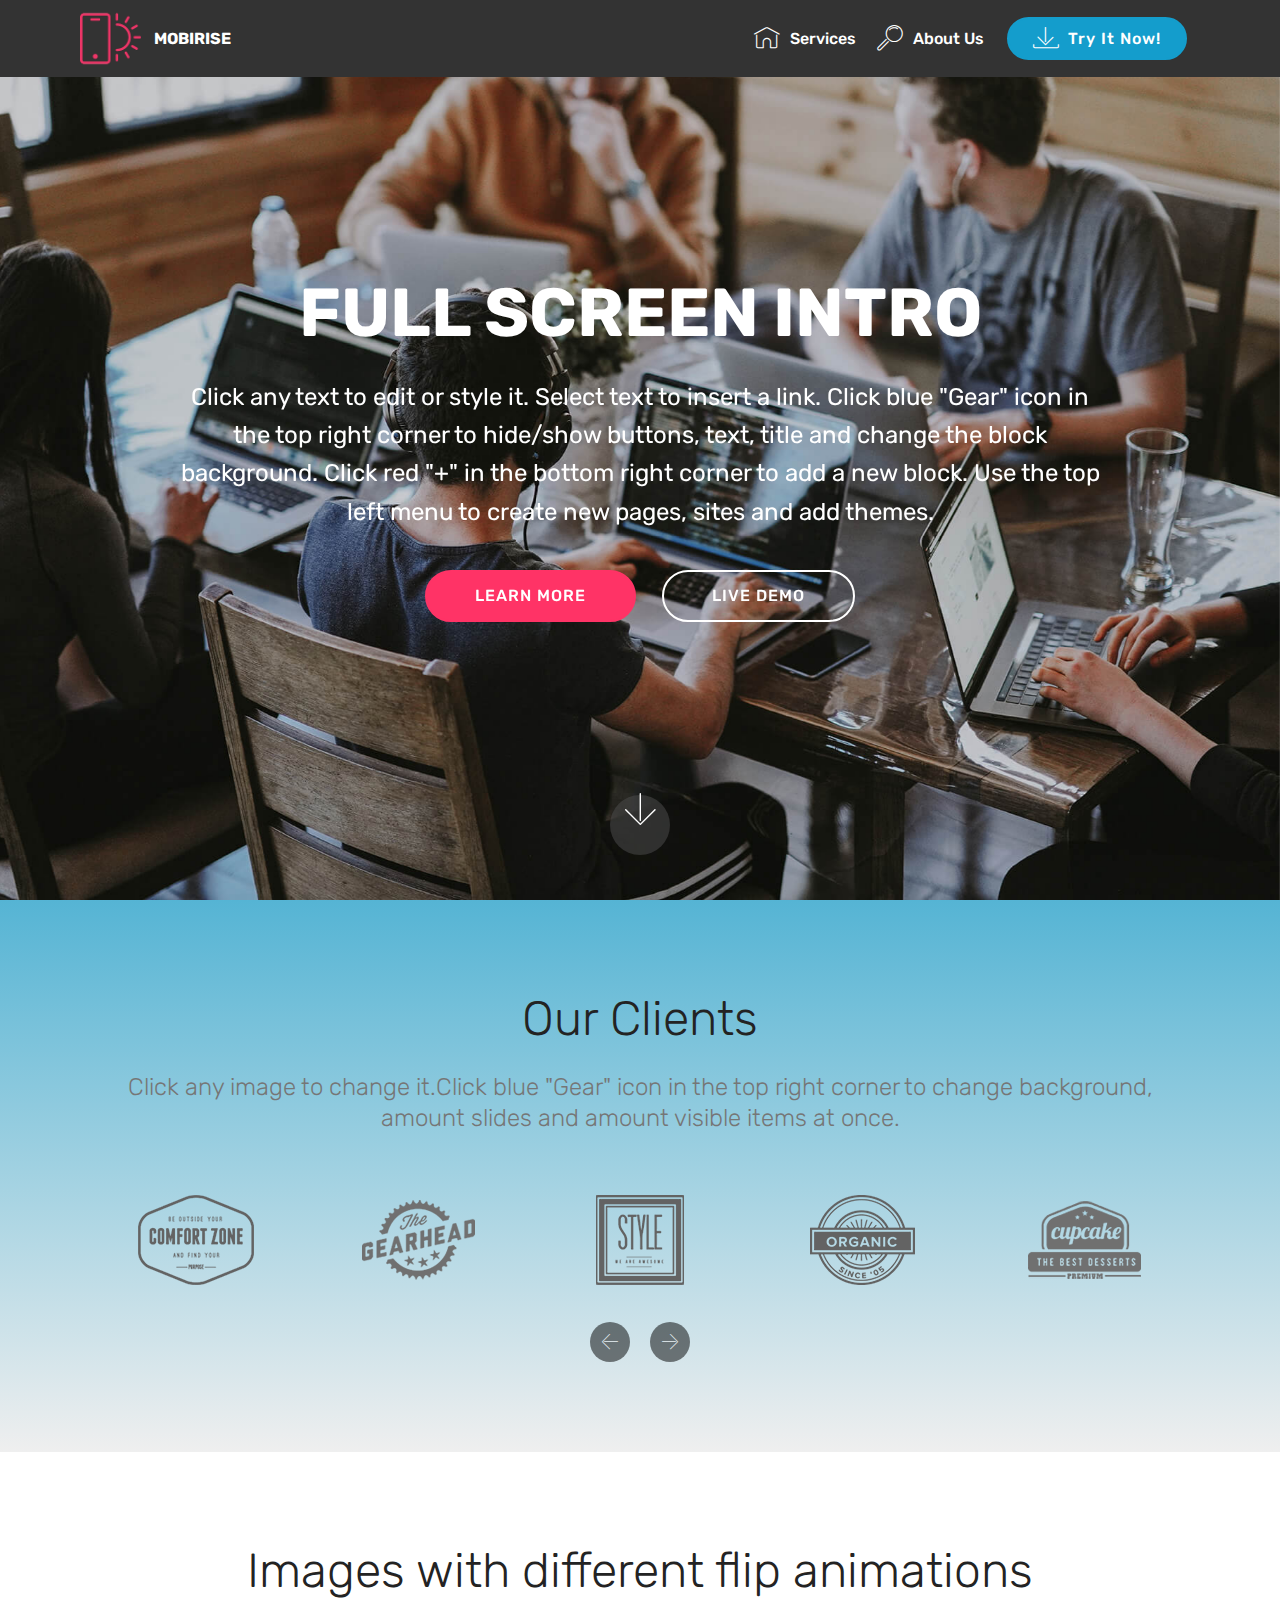
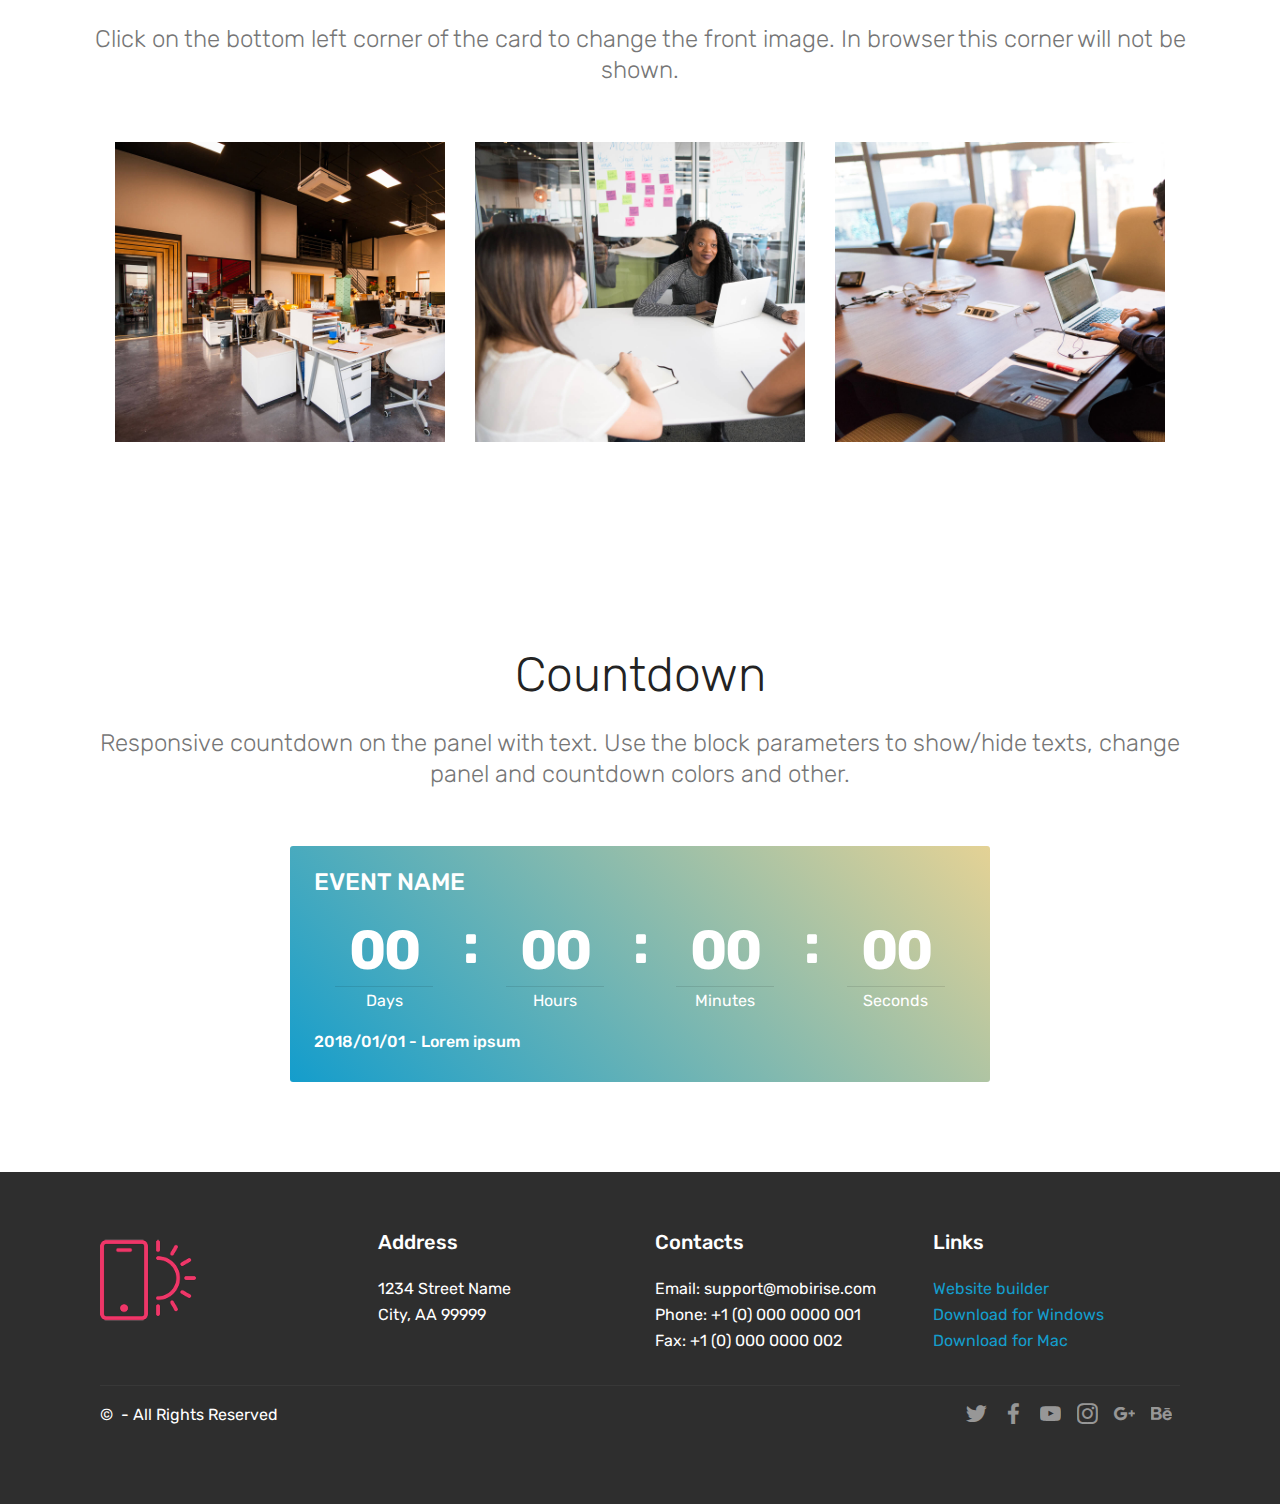
==== commit d9a9c9c9: "create github pages" ====
--- a/index.html
+++ b/index.html
@@ -1,341 +1,405 @@
 <!DOCTYPE html>
-<html style="font-size: 16px;">
-  <head>
-    <meta name="viewport" content="width=device-width, initial-scale=1.0">
-    <meta charset="utf-8">
-    <meta name="keywords" content="Services, How Can We Help You?, Need Help Right Away?, Best Quality, Our Services, Get your 'TO DO' list completed by a real professional!">
-    <meta name="description" content="">
-    <meta name="page_type" content="np-template-header-footer-from-plugin">
-    <title>Page 1</title>
-    <link rel="stylesheet" href="nicepage.css" media="screen">
-<link rel="stylesheet" href="Page-1.css" media="screen">
-    <script class="u-script" type="text/javascript" src="jquery.js" defer=""></script>
-    <script class="u-script" type="text/javascript" src="nicepage.js" defer=""></script>
-    <link id="u-google-font" rel="stylesheet" href="https://fonts.googleapis.com/css?family=Roboto:100,100i,300,300i,400,400i,500,500i,700,700i,900,900i|Montserrat:100,100i,200,200i,300,300i,400,400i,500,500i,600,600i,700,700i,800,800i,900,900i|Open+Sans:300,300i,400,400i,600,600i,700,700i,800,800i|Archivo+Black">
-    
-    
-    
-    
-    
-    
-    
-    <script type="application/ld+json">{
-		"@context": "http://schema.org",
-		"@type": "Organization",
-		"name": "",
-		"url": "index.html",
-		"logo": "images/default-logo.png"
-}</script>
-    <meta property="og:title" content="Page 1">
-    <meta property="og:type" content="website">
-    <meta name="theme-color" content="#104e92">
-    <link rel="canonical" href="index.html">
-    <meta property="og:url" content="index.html">
-  </head>
-  <body data-home-page="Page-1.html" data-home-page-title="Page 1" class="u-body"><header class="u-clearfix u-header u-header" id="sec-63f7"><div class="u-clearfix u-sheet u-valign-middle u-sheet-1">
-        <a href="#" class="u-image u-logo u-image-1">
-          <img src="images/default-logo.png" class="u-logo-image u-logo-image-1">
+<html  >
+<head>
+  <!-- Site made with Mobirise Website Builder v4.12.1, https://mobirise.com -->
+  <meta charset="UTF-8">
+  <meta http-equiv="X-UA-Compatible" content="IE=edge">
+  <meta name="generator" content="Mobirise v4.12.1, mobirise.com">
+  <meta name="viewport" content="width=device-width, initial-scale=1, minimum-scale=1">
+  <link rel="shortcut icon" href="assets/images/logo2.png" type="image/x-icon">
+  <meta name="description" content="">
+  
+  <title>Home</title>
+  <link rel="stylesheet" href="assets/web/assets/mobirise-icons/mobirise-icons.css">
+  <link rel="stylesheet" href="assets/bootstrap/css/bootstrap.min.css">
+  <link rel="stylesheet" href="assets/bootstrap/css/bootstrap-grid.min.css">
+  <link rel="stylesheet" href="assets/bootstrap/css/bootstrap-reboot.min.css">
+  <link rel="stylesheet" href="assets/socicon/css/styles.css">
+  <link rel="stylesheet" href="assets/dropdown/css/style.css">
+  <link rel="stylesheet" href="assets/tether/tether.min.css">
+  <link rel="stylesheet" href="assets/theme/css/style.css">
+  <link rel="preload" as="style" href="assets/mobirise/css/mbr-additional.css"><link rel="stylesheet" href="assets/mobirise/css/mbr-additional.css" type="text/css">
+  
+  
+  
+</head>
+<body>
+  <section class="menu cid-qTkzRZLJNu" once="menu" id="menu1-0">
+
+    
+
+    <nav class="navbar navbar-expand beta-menu navbar-dropdown align-items-center navbar-fixed-top navbar-toggleable-sm">
+        <button class="navbar-toggler navbar-toggler-right" type="button" data-toggle="collapse" data-target="#navbarSupportedContent" aria-controls="navbarSupportedContent" aria-expanded="false" aria-label="Toggle navigation">
+            <div class="hamburger">
+                <span></span>
+                <span></span>
+                <span></span>
+                <span></span>
+            </div>
+        </button>
+        <div class="menu-logo">
+            <div class="navbar-brand">
+                <span class="navbar-logo">
+                    <a href="https://mobirise.com">
+                         <img src="assets/images/logo2.png" alt="Mobirise" style="height: 3.8rem;">
+                    </a>
+                </span>
+                <span class="navbar-caption-wrap">
+                    <a class="navbar-caption text-white display-4" href="https://mobirise.com">
+                        MOBIRISE
+                    </a>
+                </span>
+            </div>
+        </div>
+        <div class="collapse navbar-collapse" id="navbarSupportedContent">
+            <ul class="navbar-nav nav-dropdown" data-app-modern-menu="true">
+                <li class="nav-item">
+                    <a class="nav-link link text-white display-4" href="https://mobirise.com">
+                        <span class="mbri-home mbr-iconfont mbr-iconfont-btn"></span>
+                        Services
+                    </a>
+                </li>
+                <li class="nav-item">
+                    <a class="nav-link link text-white display-4" href="https://mobirise.com">
+                        <span class="mbri-search mbr-iconfont mbr-iconfont-btn"></span>
+                        About Us
+                    </a>
+                </li>
+            </ul>
+            <div class="navbar-buttons mbr-section-btn">
+                <a class="btn btn-sm btn-primary display-4" href="https://mobirise.com">
+                    <span class="mbri-save mbr-iconfont mbr-iconfont-btn "></span>
+                    Try It Now!
+                </a>
+            </div>
+        </div>
+    </nav>
+</section>
+
+<section class="engine"><a href="https://mobirise.info/g">build your own site</a></section><section class="cid-qTkA127IK8 mbr-fullscreen mbr-parallax-background" id="header2-1">
+
+    
+
+    
+
+    <div class="container align-center">
+        <div class="row justify-content-md-center">
+            <div class="mbr-white col-md-10">
+                <h1 class="mbr-section-title mbr-bold pb-3 mbr-fonts-style display-1">
+                    FULL SCREEN INTRO
+                </h1>
+                
+                <p class="mbr-text pb-3 mbr-fonts-style display-5">
+                    Click any text to edit or style it. Select text to insert a link. Click blue "Gear" icon in the top right corner to hide/show buttons, text, title and change the block background. Click red "+" in the bottom right corner to add a new block. Use the top left menu to create new pages, sites and add themes.
+                </p>
+                <div class="mbr-section-btn">
+                    <a class="btn btn-md btn-secondary display-4" href="https://mobirise.com">LEARN MORE</a>
+                    <a class="btn btn-md btn-white-outline display-4" href="https://mobirise.com">LIVE DEMO</a>
+                </div>
+            </div>
+        </div>
+    </div>
+    <div class="mbr-arrow hidden-sm-down" aria-hidden="true">
+        <a href="#next">
+            <i class="mbri-down mbr-iconfont"></i>
         </a>
-        <nav class="u-menu u-menu-dropdown u-offcanvas u-menu-1">
-          <div class="menu-collapse" style="font-size: 1rem; letter-spacing: 0;">
-            <a class="u-button-style u-custom-left-right-menu-spacing u-custom-padding-bottom u-custom-top-bottom-menu-spacing u-nav-link u-text-active-palette-1-base u-text-hover-palette-2-base" href="#">
-              <svg><use xmlns:xlink="http://www.w3.org/1999/xlink" xlink:href="#menu-hamburger"></use></svg>
-              <svg version="1.1" xmlns="http://www.w3.org/2000/svg" xmlns:xlink="http://www.w3.org/1999/xlink"><defs><symbol id="menu-hamburger" viewBox="0 0 16 16" style="width: 16px; height: 16px;"><rect y="1" width="16" height="2"></rect><rect y="7" width="16" height="2"></rect><rect y="13" width="16" height="2"></rect>
-</symbol>
-</defs></svg>
-            </a>
-          </div>
-          <div class="u-nav-container">
-            <ul class="u-nav u-unstyled u-nav-1"><li class="u-nav-item"><a class="u-button-style u-nav-link u-text-active-palette-1-base u-text-hover-palette-2-base" href="Page-1.html" style="padding: 10px 20px;">Page 1</a>
-</li></ul>
-          </div>
-          <div class="u-nav-container-collapse">
-            <div class="u-black u-container-style u-inner-container-layout u-opacity u-opacity-95 u-sidenav">
-              <div class="u-menu-close"></div>
-              <ul class="u-align-center u-nav u-popupmenu-items u-unstyled u-nav-2"><li class="u-nav-item"><a class="u-button-style u-nav-link" href="Page-1.html">Page 1</a>
-</li></ul>
-            </div>
-            <div class="u-black u-menu-overlay u-opacity u-opacity-70"></div>
-          </div>
-        </nav>
-      </div></header>
-    <section class="u-align-center u-clearfix u-expand-resize u-image u-section-1" id="carousel_ceea">
-      <div class="u-clearfix u-sheet u-sheet-1">
-        <div class="u-clearfix u-layout-wrap u-layout-wrap-1">
-          <div class="u-gutter-0 u-layout">
-            <div class="u-layout-col">
-              <div class="u-size-30">
-                <div class="u-layout-row">
-                  <div class="u-align-left u-container-style u-layout-cell u-left-cell u-right-cell u-size-60 u-layout-cell-1">
-                    <div class="u-container-layout u-container-layout-1">
-                      <h4 class="u-text u-text-body-alt-color u-text-1">house repair</h4>
-                      <h1 class="u-text u-title u-text-2">Services</h1>
-                      <div class="u-border-11 u-border-white u-expanded-width u-line u-line-horizontal u-line-1"></div>
-                    </div>
-                  </div>
-                </div>
-              </div>
-              <div class="u-size-30">
-                <div class="u-layout-row">
-                  <div class="u-align-left u-container-style u-hidden-sm u-hidden-xs u-layout-cell u-left-cell u-size-20 u-layout-cell-2">
-                    <div class="u-container-layout u-valign-top u-container-layout-2">
-                      <span class="u-icon u-icon-circle u-spacing-10 u-text-body-alt-color u-icon-1">
-                        <svg class="u-svg-link" preserveAspectRatio="xMidYMin slice" viewBox="0 0 512 512" style=""><use xmlns:xlink="http://www.w3.org/1999/xlink" xlink:href="#svg-dc71"></use></svg>
-                        <svg xmlns="http://www.w3.org/2000/svg" id="svg-dc71" enable-background="new 0 0 512 512" viewBox="0 0 512 512" class="u-svg-content"><path d="m64 416c-17.6450195 0-32 14.3554688-32 32s14.3549805 32 32 32 32-14.3554688 32-32-14.3549805-32-32-32zm0 48c-8.8222656 0-16-7.1777344-16-16s7.1777344-16 16-16 16 7.1777344 16 16-7.1777344 16-16 16z"></path><path d="m504.9667969 213.6533203-143.9995117-143.9990234c-5.8222656-5.8242188-14.0595703-8.2529297-22.0371094-6.4970703-4.1578979.9150391-7.8930054 2.8464355-10.9279785 5.5310059l-55.0354004-55.0349121c-9.3554688-9.3544922-24.578125-9.3544922-33.9335938 0l-11.720459 11.7202148-11.6350098-11.6352539c-17.4663086-17.4658203-45.8876953-17.4658203-63.355957 0l-33.519043 33.5175781c-11.6201172 11.6191406-14.9428711 29.5146484-8.269043 44.5302734l82.6113281 185.875c1.3344727 3.0029297.6699219 6.5820313-1.6533203 8.90625l-10.8043823 10.8061523-23.0305786-23.0307617c-3.1240234-3.1230469-8.1894531-3.1230469-11.3134766 0l-16 16c-1.9873047 1.9873047-2.7861328 4.8710938-2.1044922 7.5976563l6.6708984 26.6835938-109.2167969 77.09375c-16.0878904 11.3574218-25.6928709 29.8945312-25.6928709 49.586914 0 33.4677734 27.2280273 60.6953125 60.6953125 60.6953125 19.6933594 0 38.2299805-9.6044922 49.5864258-25.6933594l77.09375-109.2167969 26.684082 6.6708984c2.7280273.6845703 5.6103516-.1162109 7.597168-2.1035156l16-16c3.1245117-3.125 3.1245117-8.1894531 0-11.3144531l-23.0299072-23.0297852 18.5699463-18.5678711c11.6196289-11.6201172 14.9428711-29.515625 8.2695313-44.53125l-82.6108398-185.875c-1.3349609-3.0029297-.6704102-6.5820313 1.6533203-8.90625l17.8344727-17.8359375c1.5112305-1.5117188 3.5200195-2.34375 5.6572266-2.34375s4.1459961.8320313 5.6572266 2.34375l3.7156982 3.7158203-11.7200928 11.7197266c-4.5292971 4.5292969-7.0234377 10.5556641-7.0234377 16.9677735s2.4941406 12.4384766 7.0234375 16.9677734l138.3466797 138.3461914v36.6860352c0 17.6445313 14.3549805 32 32 32 8.5341797 0 16.5678711-3.3271484 22.6367188-9.3837891.7792969-.7822266 1.5064697-1.6108398 2.1992798-2.4663086l23.1640014 23.1640625v76.6860352c0 17.6445313 14.3549805 32 32 32 8.5341797 0 16.5678711-3.3271484 22.6328125-9.3798828 6.0405273-6.0527344 9.3671875-14.0869141 9.3671875-22.6201172v-28.2949219c4.7094727 2.7304688 10.1757813 4.2949219 16 4.2949219 8.5341797 0 16.5678711-3.3271484 22.6328125-9.3798828 6.0405273-6.0527344 9.3671875-14.0869141 9.3671875-22.6201172v-113.3701172c0-6.4121094-2.4975586-12.4404297-7.0332031-16.9765625zm-291.4208985 153.4873047-27.6054688-6.9013672c-3.2080078-.8007813-6.5717773.4501953-8.4760742 3.1474609l-80.2539062 113.6933594c-8.3627929 11.8466797-22.0131836 18.9199219-36.5151367 18.9199219-24.6450195 0-44.6953125-20.0498047-44.6953125-44.6953125 0-14.5019531 7.0727539-28.1523438 18.9199219-36.5146484l113.6933594-80.2539063c2.6982422-1.9052734 3.9487305-5.2724609 3.1479492-8.4765625l-6.9013672-27.6054688 7.1401367-7.1406249 23.0261841 23.0263672c.0016479.0014648.0029297.003418.0045776.0048828l22.625 22.625c.0016479.0014648.003418.0029297.0050659.0043945l23.0256958 23.0258789zm-12.5742187-322.8574219c-4.5332031-4.5341797-10.5605469-7.0302734-16.9716797-7.0302734-6.4106445 0-12.4375 2.4970703-16.9707031 7.0302734l-17.8349609 17.8369141c-6.9707031 6.9716797-8.9638672 17.7080078-4.9599609 26.7167969l82.6108398 185.875c4.0039063 9.0097656 2.0102539 19.7470703-4.9619141 26.71875l-18.5703125 18.5683594-11.3117676-11.3115235 10.8049316-10.8076172c6.9702148-6.9716797 8.9633789-17.7080078 4.9599609-26.7167969l-82.6113281-185.875c-4.0043945-9.0097656-2.0107422-19.7470703 4.9614258-26.7177734l33.519043-33.5175781c11.2290039-11.2285156 29.5-11.2304688 40.7290039 0l11.6345825 11.6345215-11.3116455 11.3115234zm-8.0048828 49.3701172c-3.1171875-3.1171875-3.1171875-8.1894531 0-11.3066406l17.3754272-17.375c.0006714-.0007324.0013428-.0012207.0020142-.0019531l11.3125-11.3125 28.6899414-28.6894531c3.1171875-3.1171875 8.1894531-3.1171875 11.3066406 0l58.5609741 58.5605469c-.1273803 1.0200194-.2142944 2.0507812-.2142944 3.1015624v134.0561523zm190.7246094 190.7241211c.1982421-1.4448242.3085937-2.9057617.3085937-4.3774414v-24c0-4.4111328 3.5888672-8 8-8 2.1396484 0 4.1542969.8330078 5.652832 2.3261719 1.5136719 1.5195312 2.347168 3.5341797 2.347168 5.6738281v44.6860352zm112.3085937 59.6225586c0 4.2666016-1.6669922 8.2861328-4.6811523 11.3076172-3.0327149 3.0253906-7.0522461 4.6923828-11.3188477 4.6923828-8.8222656 0-16-7.1777344-16-16 0-4.4179688-3.581543-8-8-8s-8 3.5820313-8 8v56c0 4.2666016-1.6669922 8.2861328-4.6811523 11.3076172-3.0327149 3.0253906-7.0522461 4.6923828-11.3188477 4.6923828-8.8222656 0-16-7.1777344-16-16v-144c0-6.4023438-2.4907227-12.4287109-7.0332031-16.9873047-4.5385742-4.5224609-10.5639649-7.0126953-16.9667969-7.0126953-13.2333984 0-24 10.7666016-24 24v24c0 1.5908203-.2299805 3.1503906-.6855469 4.6464844-.7568359 2.4931641-2.144043 4.8027344-3.9956055 6.6611328-3.0327148 3.0253906-7.052246 4.6923828-11.3188476 4.6923828-8.8222656 0-16-7.1777344-16-16v-193.3701172c0-1.0263672.1621094-1.9794922.4990234-2.8798828.9067383-2.4658203 3.1557617-4.3691406 5.8691406-4.9667969 1.5620117-.3417969 4.5849609-.5166016 7.2851563 2.1845703l144 144c1.5131836 1.5126954 2.3466797 3.5244141 2.3466797 5.6621094z"></path><path d="m432 448c-17.6450195 0-32 14.3554688-32 32s14.3549805 32 32 32 32-14.3554688 32-32-14.3549805-32-32-32zm0 48c-8.8222656 0-16-7.1777344-16-16s7.1777344-16 16-16 16 7.1777344 16 16-7.1777344 16-16 16z"></path></svg>
-                      </span>
-                      <h5 class="u-text u-text-body-alt-color u-text-3">Painting</h5>
-                    </div>
-                  </div>
-                  <div class="u-align-left u-container-style u-hidden-sm u-hidden-xs u-layout-cell u-size-20 u-layout-cell-3">
-                    <div class="u-container-layout u-valign-top u-container-layout-3">
-                      <span class="u-icon u-icon-circle u-spacing-10 u-text-body-alt-color u-icon-2">
-                        <svg class="u-svg-link" preserveAspectRatio="xMidYMin slice" viewBox="0 0 446.983 446.983" style=""><use xmlns:xlink="http://www.w3.org/1999/xlink" xlink:href="#svg-40a5"></use></svg>
-                        <svg xmlns="http://www.w3.org/2000/svg" xmlns:xlink="http://www.w3.org/1999/xlink" version="1.1" id="svg-40a5" x="0px" y="0px" viewBox="0 0 446.983 446.983" style="enable-background:new 0 0 446.983 446.983;" xml:space="preserve" class="u-svg-content"><g><path d="M367.984,430.266h-47.721L179.686,5.148c-1.3-3.933-5.542-6.068-9.476-4.766c-3.933,1.3-6.066,5.542-4.767,9.475   l77.802,235.281L79,245.133c-4.143,0-7.5,3.358-7.5,7.5v114.851c0,2.241,1.003,4.365,2.733,5.79c1.354,1.115,3.042,1.71,4.767,1.71   c0.479,0,0.962-0.046,1.44-0.14l4.936-0.966l7.627,66.46c0.435,3.787,3.64,6.645,7.451,6.645h123.372   c3.812,0,7.017-2.858,7.451-6.645l5.599-48.772c0.043-0.008,0.087-0.011,0.13-0.02c17.964-3.62,28.821-11.826,32.271-24.388   c4.144-15.085-3.494-35.321-22.689-60.188l4.408-38.395l53.467,161.69h-46.189c-4.143,0-7.5,3.358-7.5,7.5s3.357,7.5,7.5,7.5   h109.709c4.143,0,7.5-3.358,7.5-7.5S372.127,430.266,367.984,430.266z M86.5,358.375v-98.237h63.854v85.744L86.5,358.375z    M217.137,431.983H107.142l-7-60.994l59.151-11.573c3.52-0.688,6.06-3.773,6.06-7.36v-91.918h71.514l-3.553,30.946   c-11.565-12.898-21.469-21.886-21.997-22.364c-3.07-2.776-7.813-2.538-10.592,0.534c-2.777,3.072-2.539,7.814,0.532,10.593   c9.164,8.29,20.094,19.599,29.727,31.527L217.137,431.983z M254.813,363.189c-1.576,5.734-6.996,9.934-16.117,12.528l5.324-46.377   C252.258,342.323,257.166,354.631,254.813,363.189z"></path><path d="M111.992,239.262c10.915,0,19.796-8.88,19.796-19.795s-8.881-19.795-19.796-19.795s-19.795,8.88-19.795,19.795   S101.077,239.262,111.992,239.262z M111.992,214.671c2.645,0,4.796,2.151,4.796,4.795s-2.151,4.795-4.796,4.795   c-2.644,0-4.795-2.151-4.795-4.795S109.348,214.671,111.992,214.671z"></path><path d="M173.992,213.262c14.512,0,26.317-11.806,26.317-26.317s-11.806-26.317-26.317-26.317   c-14.511,0-26.316,11.806-26.316,26.317S159.481,213.262,173.992,213.262z M173.992,175.627c6.24,0,11.317,5.077,11.317,11.317   s-5.077,11.317-11.317,11.317s-11.316-5.077-11.316-11.317S167.752,175.627,173.992,175.627z"></path><path d="M130.134,167.372c1.218,2.88,4.151,4.78,7.293,4.621c3.131-0.159,5.89-2.318,6.806-5.313   c1.996-6.529-5.469-12.171-11.215-8.496C130.011,160.107,128.744,164.068,130.134,167.372   C130.325,167.822,129.945,166.921,130.134,167.372z"></path>
-</g><g></g><g></g><g></g><g></g><g></g><g></g><g></g><g></g><g></g><g></g><g></g><g></g><g></g><g></g><g></g></svg>
-                      </span>
-                      <h5 class="u-text u-text-body-alt-color u-text-4">Cleaning</h5>
-                    </div>
-                  </div>
-                  <div class="u-align-left u-container-style u-hidden-sm u-hidden-xs u-layout-cell u-right-cell u-size-20 u-layout-cell-4">
-                    <div class="u-container-layout u-valign-top u-container-layout-4">
-                      <span class="u-icon u-icon-circle u-spacing-10 u-text-body-alt-color u-icon-3">
-                        <svg class="u-svg-link" preserveAspectRatio="xMidYMin slice" viewBox="0 0 512.00038 512" style=""><use xmlns:xlink="http://www.w3.org/1999/xlink" xlink:href="#svg-0960"></use></svg>
-                        <svg xmlns="http://www.w3.org/2000/svg" viewBox="0 0 512.00038 512" id="svg-0960" class="u-svg-content"><path d="m433.429688 462.703125-11.527344 11.527344c-23.65625 23.65625-62.148438 23.65625-85.804688 0l-11.527344-11.527344c-1.875-1.875-4.417968-2.929687-7.070312-2.929687s-5.195312 1.054687-7.070312 2.929687l-11.527344 11.523437c-11.457032 11.460938-26.695313 17.773438-42.902344 17.773438s-31.441406-6.3125-42.902344-17.769531l-11.527344-11.527344c-1.875-1.875-4.417968-2.929687-7.070312-2.929687s-5.195312 1.054687-7.070312 2.929687l-11.527344 11.523437c-23.652344 23.660157-62.144532 23.65625-85.804688 0l-11.523437-11.523437c-3.90625-3.90625-10.234375-3.90625-14.144531 0-3.90625 3.902344-3.90625 10.234375 0 14.140625l11.527343 11.527344c31.453125 31.453125 82.632813 31.457031 114.089844 0l4.453125-4.457032 4.457031 4.457032c15.234375 15.238281 35.492188 23.628906 57.042969 23.628906 21.546875 0 41.808594-8.390625 57.042969-23.628906l4.457031-4.453125 4.453125 4.453125c31.457031 31.457031 82.636719 31.457031 114.089844 0l11.527343-11.527344c3.90625-3.902344 3.90625-10.234375 0-14.140625s-10.234374-3.90625-14.140624 0zm0 0"></path><path d="m509.070312 390.929688c-3.90625-3.90625-10.234374-3.90625-14.140624 0l-11.527344 11.527343c-23.65625 23.652344-62.148438 23.652344-85.804688 0l-11.527344-11.527343c-1.875-1.875-4.417968-2.929688-7.070312-2.929688s-5.195312 1.054688-7.070312 2.929688l-11.527344 11.527343c-8.605469 8.601563-19.171875 14.0625-30.273438 16.40625v-230.863281h6c5.519532 0 10-4.476562 10-10v-48c0-5.523438-4.480468-10-10-10h-8.28125c4.128906-11.640625 15.242188-20 28.28125-20h105.871094c5.523438 0 10-4.476562 10-10s-4.476562-10-10-10h-105.875c-24.144531 0-44.347656 17.207031-48.992188 40h-100.546874c5.070312-55.984375 52.257812-100 109.542968-100h185.871094c5.523438 0 10-4.476562 10-10s-4.476562-10-10-10h-185.875c-68.316406 0-124.496094 52.972656-129.617188 120h-10.382812c-5.519531 0-10 4.476562-10 10v48c0 5.523438 4.480469 10 10 10h6v165.84375c0 5.523438 4.480469 10 10 10 5.523438 0 10-4.476562 10-10v-165.84375h108v231.734375c-12.992188-1.578125-25.574219-7.328125-35.527344-17.277344l-11.527344-11.527343c-1.875-1.875-4.417968-2.929688-7.070312-2.929688s-5.195312 1.054688-7.070312 2.929688l-11.527344 11.527343c-23.65625 23.652344-62.148438 23.652344-85.804688 0l-11.527344-11.527343c-1.875-1.875-4.417968-2.929688-7.070312-2.929688s-5.195312 1.054688-7.070312 2.929688l-11.527344 11.527343c-23.65625 23.652344-62.148438 23.652344-85.804688 0l-11.527344-11.527343c-3.902343-3.90625-10.234374-3.90625-14.140624 0-3.90625 3.902343-3.90625 10.234374 0 14.140624l11.523437 11.527344c31.457031 31.453125 82.636719 31.453125 114.089844 0l4.457031-4.457031 4.453125 4.457031c31.457031 31.453125 82.636719 31.457032 114.089844 0l4.457031-4.453125 4.453125 4.453125c31.457031 31.457032 82.636719 31.457032 114.089844 0l4.457031-4.453125 4.453125 4.457031c15.730469 15.726563 36.386719 23.589844 57.046875 23.589844 20.65625 0 41.316406-7.863281 57.042969-23.59375l11.527343-11.527344c3.90625-3.902343 3.90625-10.234374 0-14.140624zm-322.945312-250.929688h140v28h-140zm0 0"></path><path d="m502 80c-2.628906 0-5.210938 1.070312-7.070312 2.929688-1.859376 1.859374-2.929688 4.441406-2.929688 7.070312 0 2.640625 1.070312 5.210938 2.929688 7.070312 1.859374 1.859376 4.441406 2.929688 7.070312 2.929688s5.210938-1.070312 7.070312-2.929688c1.859376-1.859374 2.929688-4.441406 2.929688-7.070312s-1.070312-5.210938-2.929688-7.070312c-1.859374-1.859376-4.441406-2.929688-7.070312-2.929688zm0 0"></path><path d="m199.199219 401.070312c1.859375-1.859374 2.929687-4.441406 2.929687-7.070312s-1.070312-5.210938-2.929687-7.070312c-1.871094-1.859376-4.441407-2.929688-7.070313-2.929688-2.640625 0-5.210937 1.070312-7.070312 2.929688-1.867188 1.859374-2.929688 4.441406-2.929688 7.070312s1.0625 5.210938 2.929688 7.070312c1.859375 1.859376 4.433594 2.929688 7.070312 2.929688 2.628906 0 5.210938-1.070312 7.070313-2.929688zm0 0"></path><path d="m242.332031 309v-80.667969c0-5.523437-4.476562-10-10-10-5.519531 0-10 4.476563-10 10v80.667969c0 5.523438 4.480469 10 10 10 5.523438 0 10-4.476562 10-10zm0 0"></path><path d="m272.332031 287.511719c5.523438 0 10-4.476563 10-10v-49.175781c0-5.523438-4.476562-10-10-10-5.519531 0-10 4.476562-10 10v49.175781c0 5.523437 4.480469 10 10 10zm0 0"></path><path d="m262.332031 353.84375c0 5.523438 4.480469 10 10 10 5.523438 0 10-4.476562 10-10v-23.34375c0-5.523438-4.476562-10-10-10-5.519531 0-10 4.476562-10 10zm0 0"></path></svg>
-                      </span>
-                      <h5 class="u-text u-text-body-alt-color u-text-5">Plumbing
-                        <br>
-                      </h5>
-                    </div>
-                  </div>
-                </div>
-              </div>
-            </div>
-          </div>
-        </div>
-      </div>
-    </section>
-    <section class="u-align-center u-clearfix u-grey-5 u-section-2" id="carousel_4ff3">
-      <div class="u-clearfix u-sheet u-valign-middle u-sheet-1">
-        <h5 class="u-text u-text-default u-text-grey-40 u-text-1">our services</h5>
-        <h1 class="u-text u-text-2">How Can We Help You?</h1>
-        <p class="u-text u-text-3">We specialize in making routine maintenance and emergency repair experiences worry free. Give us a call today to learn how simple our process truly is!</p>
-        <a href="#" class="u-border-1 u-border-palette-2-base u-border-radius-3 u-btn u-btn-round u-button-style u-palette-2-base u-btn-1">Book now</a>
-      </div>
-    </section>
-    <section class="u-align-center u-clearfix u-section-3" id="carousel_1dd3">
-      <div class="u-clearfix u-sheet u-valign-middle-md u-valign-middle-sm u-valign-middle-xl u-valign-middle-xs u-sheet-1">
-        <div class="u-clearfix u-expanded-width-lg u-expanded-width-md u-expanded-width-sm u-expanded-width-xs u-gutter-30 u-layout-wrap u-layout-wrap-1">
-          <div class="u-layout">
-            <div class="u-layout-row">
-              <div class="u-size-30 u-size-60-md">
-                <div class="u-layout-col">
-                  <div class="u-align-left u-container-style u-image u-layout-cell u-left-cell u-size-40 u-image-1">
-                    <div class="u-container-layout"></div>
-                  </div>
-                  <div class="u-align-left u-container-style u-layout-cell u-left-cell u-size-20 u-layout-cell-2">
-                    <div class="u-container-layout u-valign-middle u-container-layout-2">
-                      <p class="u-text u-text-1">By planning ahead you can save yourself from feeling stressed and overwhelmed. Our Repair Services is the handyman service provider trusted throughout Pennsylvania. </p>
-                    </div>
-                  </div>
-                </div>
-              </div>
-              <div class="u-size-30 u-size-60-md">
-                <div class="u-layout-col">
-                  <div class="u-align-left u-container-style u-layout-cell u-right-cell u-size-20 u-layout-cell-3">
-                    <div class="u-container-layout u-valign-middle u-container-layout-3">
-                      <h2 class="u-text u-text-2">Need Help Right Away? </h2>
-                      <h3 class="u-text u-text-palette-2-base u-text-3">
-                        <b style="">Call us now: 723-123-345</b>
-                        <br>
-                      </h3>
-                    </div>
-                  </div>
-                  <div class="u-align-left u-container-style u-image u-layout-cell u-right-cell u-size-40 u-image-2">
-                    <div class="u-container-layout"></div>
-                  </div>
-                </div>
-              </div>
-            </div>
-          </div>
-        </div>
-      </div>
-    </section>
-    <section class="u-align-center u-clearfix u-image u-section-4" id="carousel_3760">
-      <div class="u-clearfix u-sheet u-valign-middle u-sheet-1">
-        <div class="u-clearfix u-expanded-width u-gutter-0 u-layout-wrap u-layout-wrap-1">
-          <div class="u-layout" style="">
-            <div class="u-layout-row" style="">
-              <div class="u-container-style u-image u-layout-cell u-left-cell u-size-27 u-size-xs-60 u-image-1" src="">
-                <div class="u-container-layout u-container-layout-1" src=""></div>
-              </div>
-              <div class="u-align-left u-container-style u-layout-cell u-right-cell u-size-33 u-size-xs-60 u-layout-cell-2" src="">
-                <div class="u-container-layout u-container-layout-2">
-                  <h2 class="u-text u-text-palette-1-base u-text-1">Best Quality</h2>
-                  <div class="u-border-10 u-border-palette-2-base u-expanded-width u-line u-line-horizontal u-line-1"></div>
-                  <p class="u-text u-text-2">Company works with homeowners, contractors, realtors, and residential building managers to help maintain, upgrade, and repair properties </p>
-                  <a href="#" class="u-border-1 u-border-palette-2-base u-border-radius-3 u-btn u-btn-round u-button-style u-palette-2-base u-btn-1">Book now</a>
-                </div>
-              </div>
-            </div>
-          </div>
-        </div>
-      </div>
-    </section>
-    <section class="u-align-center u-clearfix u-section-5" id="carousel_3670">
-      <div class="u-clearfix u-sheet u-valign-middle u-sheet-1">
-        <h1 class="u-text u-text-default u-text-1">Our Services</h1>
-        <div class="u-clearfix u-expanded-width u-gutter-0 u-layout-wrap u-layout-wrap-1">
-          <div class="u-gutter-0 u-layout">
-            <div class="u-layout-row">
-              <div class="u-align-left u-container-style u-layout-cell u-left-cell u-size-20 u-layout-cell-1">
-                <div class="u-container-layout u-valign-top u-container-layout-1">
-                  <span class="u-icon u-icon-circle u-palette-2-base u-spacing-18 u-icon-1">
-                    <svg class="u-svg-link" preserveAspectRatio="xMidYMin slice" viewBox="0 0 511.999 511.999" style=""><use xmlns:xlink="http://www.w3.org/1999/xlink" xlink:href="#svg-90e4"></use></svg>
-                    <svg xmlns="http://www.w3.org/2000/svg" xmlns:xlink="http://www.w3.org/1999/xlink" version="1.1" id="svg-90e4" x="0px" y="0px" viewBox="0 0 511.999 511.999" style="enable-background:new 0 0 511.999 511.999;" xml:space="preserve" class="u-svg-content"><g><g><path d="M509.067,80.055c-3.9-3.9-10.24-3.9-14.14,0c-3.91,3.91-3.91,10.24,0,14.14c3.9,3.91,10.24,3.91,14.14,0    C512.977,90.295,512.977,83.965,509.067,80.055z"></path>
-</g>
-</g><g><g><path d="M480.786,23.485c-3.91-3.9-10.24-3.9-14.15,0c-3.9,3.91-3.9,10.24,0,14.14c3.91,3.91,10.24,3.91,14.15,0    C484.687,33.725,484.687,27.395,480.786,23.485z"></path>
-</g>
-</g><g><g><path d="M410.076,9.345c-3.91-3.9-10.24-3.9-14.15,0c-3.9,3.91-3.9,10.24,0,14.14c3.91,3.91,10.24,3.91,14.15,0    C413.977,19.585,413.977,13.255,410.076,9.345z"></path>
-</g>
-</g><g><g><path d="M59.977,445.605c-3.91-3.899-10.24-3.899-14.15,0c-3.9,3.91-3.9,10.24,0,14.15c3.91,3.9,10.24,3.9,14.15,0    C63.876,455.845,63.876,449.515,59.977,445.605z"></path>
-</g>
-</g><g><g><path d="M141.281,362.808c-3.953-3.856-10.284-3.779-14.141,0.174l-53.11,54.43c-3.857,3.952-3.779,10.283,0.173,14.141    c1.945,1.897,4.465,2.843,6.983,2.843c2.601,0,5.199-1.008,7.158-3.017l53.11-54.43    C145.311,372.997,145.232,366.666,141.281,362.808z"></path>
-</g>
-</g><g><g><path d="M466.638,235.623l-35.272-35.271c-0.053-0.054-0.106-0.107-0.16-0.16l-42.276-42.276c-0.049-0.05-0.098-0.099-0.148-0.148    l-42.273-42.273c-0.048-0.049-0.097-0.098-0.146-0.146l-42.285-42.285c-0.047-0.048-0.095-0.096-0.144-0.144l-35.285-35.285    c-1.875-1.875-4.419-2.929-7.071-2.929c-2.652,0-5.196,1.054-7.071,2.929L141.378,150.761l-14.155,14.146    c-19.488,19.5-19.487,51.221,0.002,70.71l28.291,28.29c1.888,1.889,2.928,4.398,2.928,7.068s-1.04,5.181-2.928,7.069    l-13.951,13.95L20.425,400.486c-0.005,0.004-0.009,0.009-0.014,0.013c-1.026,0.907-1.966,1.786-2.866,2.685    c-23.394,23.394-23.394,61.459,0,84.853c11.315,11.314,26.382,17.546,42.426,17.546c16.043,0,31.111-6.231,42.424-17.544    c0.915-0.914,1.816-1.877,2.755-2.943c0.002-0.002,0.004-0.005,0.006-0.008c0.005-0.005,0.01-0.01,0.014-0.015l107.151-122.41    l13.906-13.907c3.898-3.898,10.24-3.897,14.139,0.001l28.287,28.276c9.443,9.45,21.999,14.654,35.353,14.654    s25.91-5.204,35.349-14.649l14.153-14.142l113.129-113.13C470.542,245.861,470.542,239.529,466.638,235.623z M90.123,471.899    L90.123,471.899c-0.649,0.735-1.259,1.388-1.867,1.995c-7.538,7.538-17.582,11.688-28.284,11.688s-20.746-4.15-28.283-11.688    c-15.596-15.596-15.596-40.972-0.002-56.565c0.621-0.62,1.282-1.238,2.021-1.89c0.01-0.009,0.019-0.019,0.029-0.028    c0.011-0.01,0.022-0.017,0.033-0.027l114.3-102.365l43.261,43.261L90.123,471.899z M325.214,362.897    c-5.665,5.669-13.197,8.791-21.207,8.791c-8.01,0-15.541-3.122-21.21-8.795l-28.289-28.279c-11.695-11.695-30.726-11.694-42.422,0    l-7.069,7.069l-42.427-42.427l7.068-7.068c5.666-5.667,8.786-13.2,8.786-21.212c0-8.012-3.121-15.545-8.786-21.211l-28.29-28.29    c-11.694-11.693-11.693-30.728-0.003-42.425l7.079-7.074l183.848,183.848L325.214,362.897z M346.438,341.684L162.589,157.835    l98.987-98.987l21.217,21.217l-49.497,49.489c-3.906,3.904-3.906,10.236-0.001,14.142c1.953,1.953,4.512,2.93,7.072,2.93    c2.559,0,5.118-0.977,7.07-2.929l49.499-49.49l28.288,28.288l-49.498,49.489c-3.906,3.904-3.906,10.236-0.001,14.142    c1.953,1.953,4.512,2.93,7.072,2.93c2.559,0,5.118-0.977,7.07-2.929l49.499-49.49l28.278,28.278l-49.497,49.489    c-3.906,3.904-3.906,10.236-0.001,14.142c1.953,1.953,4.512,2.93,7.072,2.93c2.559,0,5.118-0.977,7.07-2.929l49.498-49.49    l28.288,28.288l-49.497,49.489c-3.906,3.904-3.906,10.236-0.001,14.142c1.953,1.953,4.512,2.93,7.072,2.93    c2.559,0,5.118-0.977,7.07-2.929l49.499-49.49l21.209,21.209L346.438,341.684z"></path>
-</g>
-</g><g><g><path d="M381.788,37.634c-3.905-3.904-10.237-3.904-14.143,0l-28.28,28.28c-3.905,3.905-3.905,10.237,0,14.143    c1.954,1.952,4.513,2.929,7.072,2.929c2.559,0,5.119-0.977,7.071-2.929l28.28-28.28C385.693,47.872,385.693,41.54,381.788,37.634z    "></path>
-</g>
-</g><g><g><path d="M325.218,9.343c-3.905-3.903-10.237-3.904-14.142,0l-14.14,14.14c-3.905,3.905-3.906,10.237,0,14.143    c1.953,1.953,4.512,2.929,7.071,2.929c2.559,0,5.119-0.977,7.071-2.929l14.14-14.14C329.123,19.581,329.124,13.249,325.218,9.343z    "></path>
-</g>
-</g><g><g><path d="M452.498,51.774c-3.905-3.904-10.237-3.904-14.143,0l-56.57,56.57c-3.904,3.905-3.904,10.238,0.001,14.143    c1.953,1.952,4.512,2.929,7.071,2.929s5.119-0.977,7.071-2.929l56.57-56.57C456.403,62.012,456.403,55.68,452.498,51.774z"></path>
-</g>
-</g><g><g><path d="M480.789,108.345c-3.905-3.907-10.236-3.906-14.142-0.002l-42.43,42.42c-3.906,3.905-3.906,10.236-0.001,14.143    c1.953,1.953,4.512,2.93,7.072,2.93c2.559,0,5.118-0.977,7.07-2.928l42.43-42.42C484.693,118.583,484.693,112.252,480.789,108.345    z"></path>
-</g>
-</g><g><g><path d="M494.928,179.054c-3.905-3.904-10.237-3.904-14.142,0l-14.14,14.14c-3.905,3.905-3.905,10.237,0,14.143    c1.953,1.952,4.512,2.929,7.071,2.929s5.119-0.977,7.071-2.929l14.14-14.14C498.833,189.292,498.833,182.96,494.928,179.054z"></path>
-</g>
-</g><g></g><g></g><g></g><g></g><g></g><g></g><g></g><g></g><g></g><g></g><g></g><g></g><g></g><g></g><g></g></svg>
-                  </span>
-                  <h4 class="u-text u-text-2">Painting
-                    <br>
-                  </h4>
-                  <p class="u-text u-text-3">We'll send a multi-skilled repairman to your residential or commercial property so you save the time and...</p>
-                </div>
-              </div>
-              <div class="u-align-left u-container-style u-layout-cell u-size-20 u-layout-cell-2">
-                <div class="u-container-layout u-valign-top u-container-layout-2">
-                  <span class="u-icon u-icon-circle u-palette-2-base u-spacing-18 u-icon-2">
-                    <svg class="u-svg-link" preserveAspectRatio="xMidYMin slice" viewBox="0 0 512 512" style=""><use xmlns:xlink="http://www.w3.org/1999/xlink" xlink:href="#svg-75f7"></use></svg>
-                    <svg xmlns="http://www.w3.org/2000/svg" xmlns:xlink="http://www.w3.org/1999/xlink" version="1.1" id="svg-75f7" x="0px" y="0px" viewBox="0 0 512 512" style="enable-background:new 0 0 512 512;" xml:space="preserve" class="u-svg-content"><g><g><g><path d="M394.667,213.333h-63.99c-5.885,0-10.667,4.771-10.667,10.667l-0.003,10.667H288c-5.896,0-10.667,4.771-10.667,10.667     c0,5.896,4.771,10.667,10.667,10.667h32.003L320,266.667c0,2.823,1.125,5.542,3.125,7.542s4.708,3.125,7.542,3.125h64     c29.406,0,53.333,23.927,53.333,53.333S424.073,384,394.667,384h-384C4.771,384,0,388.771,0,394.667s4.771,10.667,10.667,10.667     h384c41.167,0,74.667-33.5,74.667-74.667S435.833,256,394.667,256h-53.333l0.01-21.333h53.323c52.938,0,96,43.063,96,96     s-43.063,96-96,96h-384C4.771,426.667,0,431.438,0,437.333C0,443.229,4.771,448,10.667,448h384     C459.365,448,512,395.365,512,330.667S459.365,213.333,394.667,213.333z"></path><path d="M501.333,106.667h-384c-41.167,0-74.667,33.5-74.667,74.667c0,41.167,33.5,74.667,74.667,74.667h53.333l0.01,21.333     h-53.344c-52.938,0-96-43.063-96-96s43.063-96,96-96h384c5.896,0,10.667-4.771,10.667-10.667C512,68.771,507.229,64,501.333,64     h-384C52.635,64,0,116.635,0,181.333s52.635,117.333,117.333,117.333h64.01c2.833,0,5.542-1.125,7.542-3.125     s3.125-4.719,3.125-7.542l-0.003-10.667H224c5.896,0,10.667-4.771,10.667-10.667c0-5.896-4.771-10.667-10.667-10.667h-31.997     L192,245.333c0-5.896-4.781-10.667-10.667-10.667h-64C87.927,234.667,64,210.74,64,181.333S87.927,128,117.333,128h384     c5.896,0,10.667-4.771,10.667-10.667C512,111.438,507.229,106.667,501.333,106.667z"></path><path d="M245.333,341.333c0,5.896,4.771,10.667,10.667,10.667s10.667-4.771,10.667-10.667V320     c0-5.896-4.771-10.667-10.667-10.667s-10.667,4.771-10.667,10.667V341.333z"></path><path d="M309.333,341.333c2.729,0,5.458-1.042,7.542-3.125c4.167-4.167,4.167-10.917,0-15.083l-21.333-21.333     c-4.167-4.167-10.917-4.167-15.083,0c-4.167,4.167-4.167,10.917,0,15.083l21.333,21.333     C303.875,340.292,306.604,341.333,309.333,341.333z"></path><path d="M210.208,338.208l21.333-21.333c4.167-4.167,4.167-10.917,0-15.083c-4.167-4.167-10.917-4.167-15.083,0l-21.333,21.333     c-4.167,4.167-4.167,10.917,0,15.083c2.083,2.083,4.813,3.125,7.542,3.125C205.396,341.333,208.125,340.292,210.208,338.208z"></path><path d="M256,213.333c5.896,0,10.667-4.771,10.667-10.667v-21.333c0-5.896-4.771-10.667-10.667-10.667     s-10.667,4.771-10.667,10.667v21.333C245.333,208.563,250.104,213.333,256,213.333z"></path><path d="M288,224c2.729,0,5.458-1.042,7.542-3.125l21.333-21.333c4.167-4.167,4.167-10.917,0-15.083     c-4.167-4.167-10.917-4.167-15.083,0l-21.333,21.333c-4.167,4.167-4.167,10.917,0,15.083C282.542,222.958,285.271,224,288,224z"></path><path d="M195.125,184.458c-4.167,4.167-4.167,10.917,0,15.083l21.333,21.333c2.083,2.083,4.813,3.125,7.542,3.125     s5.458-1.042,7.542-3.125c4.167-4.167,4.167-10.917,0-15.083l-21.333-21.333C206.042,180.292,199.292,180.292,195.125,184.458z"></path>
-</g>
-</g>
-</g><g></g><g></g><g></g><g></g><g></g><g></g><g></g><g></g><g></g><g></g><g></g><g></g><g></g><g></g><g></g></svg>
-                  </span>
-                  <h4 class="u-text u-text-4">Electrical
-                    <br>
-                  </h4>
-                  <p class="u-text u-text-5">We'll send a multi-skilled repairman to your residential or commercial property so you save the time and...</p>
-                </div>
-              </div>
-              <div class="u-align-left u-container-style u-layout-cell u-right-cell u-size-20 u-layout-cell-3">
-                <div class="u-container-layout u-valign-top u-container-layout-3">
-                  <span class="u-icon u-icon-circle u-palette-2-base u-spacing-18 u-icon-3">
-                    <svg class="u-svg-link" preserveAspectRatio="xMidYMin slice" viewBox="0 0 511.999 511.999" style=""><use xmlns:xlink="http://www.w3.org/1999/xlink" xlink:href="#svg-37c5"></use></svg>
-                    <svg xmlns="http://www.w3.org/2000/svg" xmlns:xlink="http://www.w3.org/1999/xlink" version="1.1" id="svg-37c5" x="0px" y="0px" viewBox="0 0 511.999 511.999" style="enable-background:new 0 0 511.999 511.999;" xml:space="preserve" class="u-svg-content"><g><g><path d="M190.02,329.829c-0.12-0.64-0.32-1.27-0.57-1.87c-0.25-0.61-0.55-1.19-0.92-1.73c-0.36-0.55-0.78-1.06-1.24-1.52    c-0.46-0.46-0.97-0.88-1.52-1.25c-0.54-0.36-1.12-0.67-1.72-0.92c-0.61-0.25-1.24-0.44-1.87-0.57c-1.29-0.26-2.62-0.25-3.91,0    c-0.64,0.13-1.27,0.32-1.87,0.57c-0.61,0.25-1.19,0.56-1.73,0.92c-0.55,0.37-1.06,0.79-1.52,1.25c-0.46,0.46-0.88,0.97-1.24,1.52    c-0.36,0.54-0.67,1.12-0.92,1.73c-0.25,0.6-0.44,1.23-0.57,1.87c-0.13,0.64-0.2,1.3-0.2,1.95s0.07,1.31,0.2,1.95    c0.13,0.64,0.32,1.27,0.57,1.87c0.25,0.61,0.56,1.19,0.92,1.73c0.36,0.55,0.78,1.059,1.24,1.52c0.46,0.46,0.97,0.88,1.52,1.24    c0.54,0.36,1.12,0.67,1.73,0.92c0.6,0.25,1.23,0.45,1.87,0.57c0.64,0.13,1.3,0.2,1.95,0.2c0.65,0,1.31-0.07,1.96-0.2    c0.63-0.12,1.26-0.32,1.87-0.57c0.6-0.25,1.18-0.56,1.72-0.92c0.55-0.36,1.06-0.78,1.52-1.24c0.46-0.461,0.88-0.97,1.24-1.52    c0.37-0.54,0.67-1.12,0.92-1.73c0.25-0.6,0.45-1.23,0.57-1.87c0.13-0.64,0.2-1.3,0.2-1.95S190.15,330.469,190.02,329.829z"></path>
-</g>
-</g><g><g><path d="M509.071,2.929c-2.131-2.131-5.107-3.189-8.105-2.875l-64.95,6.753c-2.282,0.237-4.414,1.253-6.037,2.876L381.82,57.84    c-3.905,3.905-3.905,10.237,0,14.142l4.134,4.134l-144.22,144.221l-21.232-21.232c-3.905-3.905-10.237-3.905-14.143,0    l-37.612,37.612c-3.905,3.905-3.905,10.237,0,14.143l13.393,13.393l-8.131,8.131l-23.236-9.178    c-3.706-1.464-7.927-0.588-10.744,2.23L22.064,383.399C7.836,397.627,0,416.545,0,436.667s7.836,39.039,22.064,53.267    c14.229,14.229,33.146,22.065,53.268,22.065c20.122,0,39.04-7.836,53.268-22.065L246.564,371.97    c2.817-2.818,3.693-7.039,2.229-10.745l-9.177-23.236l8.13-8.13l13.393,13.393c1.953,1.953,4.512,2.929,7.071,2.929    c2.56,0,5.118-0.976,7.071-2.929l37.612-37.612c3.905-3.905,3.905-10.237,0-14.143l-21.232-21.232l144.221-144.22l4.134,4.134    c1.876,1.875,4.419,2.929,7.071,2.929c2.652,0,5.195-1.054,7.071-2.929l48.158-48.159c1.622-1.623,2.638-3.754,2.875-6.037    l6.754-64.95C512.258,8.037,511.202,5.059,509.071,2.929z M218.603,339.232l9.177,23.236L114.457,475.792    c-10.45,10.451-24.345,16.207-39.125,16.207c-11.389,0-22.253-3.418-31.42-9.769l115.236-115.236    c3.905-3.905,3.905-10.237,0-14.143c-3.905-3.905-10.237-3.905-14.143,0L29.776,468.08c-14.873-21.548-12.73-51.379,6.43-70.539    L149.53,284.218l23.236,9.177c3.705,1.463,7.926,0.588,10.744-2.229l12.772-12.771l37.322,37.322l-12.771,12.771    C218.016,331.306,217.14,335.527,218.603,339.232z M291.681,298.569l-23.47,23.47l-78.251-78.251l23.47-23.47L291.681,298.569z     M277.52,256.123l-21.644-21.644L400.097,90.258l21.643,21.644L277.52,256.123z M485.667,70.387l-38.579,38.579l-44.055-44.055    l38.579-38.579l49.167-5.112L485.667,70.387z"></path>
-</g>
-</g><g></g><g></g><g></g><g></g><g></g><g></g><g></g><g></g><g></g><g></g><g></g><g></g><g></g><g></g><g></g></svg>
-                  </span>
-                  <h4 class="u-text u-text-6">Repair
-                    <br>
-                  </h4>
-                  <p class="u-text u-text-7">We'll send a multi-skilled repairman to your residential or commercial property so you save the time and...</p>
-                </div>
-              </div>
-            </div>
-          </div>
-        </div>
-      </div>
-    </section>
-    <section class="u-align-center u-clearfix u-palette-1-base u-section-6" id="carousel_6381">
-      <div class="u-clearfix u-sheet u-valign-middle u-sheet-1">
-        <div class="u-clearfix u-gutter-30 u-layout-wrap u-layout-wrap-1">
-          <div class="u-gutter-0 u-layout">
-            <div class="u-layout-row">
-              <div class="u-size-31 u-size-60-md">
-                <div class="u-layout-col">
-                  <div class="u-container-style u-layout-cell u-left-cell u-size-60 u-layout-cell-1">
-                    <div class="u-container-layout u-valign-middle u-container-layout-1">
-                      <h6 class="u-custom-font u-font-montserrat u-text u-text-1">about us</h6>
-                      <h3 class="u-text u-text-2">Plumbing 
-                        <b>Services</b>
-                      </h3>
-                    </div>
-                  </div>
-                </div>
-              </div>
-              <div class="u-size-29 u-size-60-md">
-                <div class="u-layout-col">
-                  <div class="u-size-30">
-                    <div class="u-layout-row">
-                      <div class="u-align-center u-container-style u-image u-layout-cell u-size-30 u-image-1" data-image-width="900" data-image-height="600">
-                        <div class="u-container-layout u-valign-middle u-container-layout-2"></div>
-                      </div>
-                      <div class="u-align-center u-container-style u-image u-layout-cell u-right-cell u-size-30 u-image-2" data-image-width="800" data-image-height="611">
-                        <div class="u-container-layout u-valign-middle u-container-layout-3"></div>
-                      </div>
-                    </div>
-                  </div>
-                  <div class="u-size-30">
-                    <div class="u-layout-row">
-                      <div class="u-align-center u-border-no-bottom u-border-no-left u-border-no-right u-border-no-top u-container-style u-image u-layout-cell u-size-30 u-image-3">
-                        <div class="u-container-layout u-valign-middle u-container-layout-4"></div>
-                      </div>
-                      <div class="u-align-center u-container-style u-image u-layout-cell u-right-cell u-size-30 u-image-4">
-                        <div class="u-container-layout u-valign-middle u-container-layout-5"></div>
-                      </div>
-                    </div>
-                  </div>
-                </div>
-              </div>
-            </div>
-          </div>
-        </div>
-      </div>
-    </section>
-    <section class="u-clearfix u-section-7" id="sec-3fdc">
-      <div class="u-clearfix u-sheet u-sheet-1">
-        <div class="u-clearfix u-expanded-width-md u-expanded-width-sm u-expanded-width-xs u-layout-wrap u-layout-wrap-1">
-          <div class="u-layout">
-            <div class="u-layout-col">
-              <div class="u-size-30">
-                <div class="u-layout-row">
-                  <div class="u-align-center u-container-style u-layout-cell u-left-cell u-right-cell u-size-60 u-layout-cell-1">
-                    <div class="u-container-layout u-valign-middle u-container-layout-1">
-                      <h2 class="u-text u-text-1">Get your 'TO DO' list completed by a real professional!</h2>
-                      <p class="u-text u-text-2">We’re on a mission to help build long-lasting brands that shape and define an entire industry through thoughtful design.</p>
-                    </div>
-                  </div>
-                </div>
-              </div>
-              <div class="u-size-30">
-                <div class="u-layout-row">
-                  <div class="u-align-center-sm u-align-center-xs u-align-right-lg u-align-right-md u-align-right-xl u-container-style u-layout-cell u-left-cell u-size-30 u-layout-cell-2">
-                    <div class="u-container-layout u-valign-middle u-container-layout-2">
-                      <a href="#" class="u-border-1 u-border-palette-2-base u-border-radius-3 u-btn u-btn-round u-button-style u-palette-2-base u-btn-1">Book now</a>
-                    </div>
-                  </div>
-                  <div class="u-align-center-sm u-align-center-xs u-align-left-lg u-align-left-md u-align-left-xl u-container-style u-layout-cell u-right-cell u-size-30 u-layout-cell-3">
-                    <div class="u-container-layout u-valign-middle u-container-layout-3">
-                      <a href="#" class="u-border-1 u-border-grey-dark-1 u-border-radius-3 u-btn u-btn-round u-button-style u-btn-2">CALL US</a>
-                    </div>
-                  </div>
-                </div>
-              </div>
-            </div>
-          </div>
-        </div>
-      </div>
-    </section>
-  </body>
+    </div>
+</section>
+
+<section class="clients cid-rQFxFPXV3m" data-interval="false" id="clients-5">
+      
+
+    
+        <div class="container mb-5">
+            <div class="media-container-row">
+                <div class="col-12 align-center">
+                    <h2 class="mbr-section-title pb-3 mbr-fonts-style display-2">
+                        Our Clients
+                    </h2>
+                    <h3 class="mbr-section-subtitle mbr-light mbr-fonts-style display-5">
+                        Click any image to change it.Click blue "Gear" icon in the top right corner to change background, amount slides and amount visible items at once.
+                    </h3>
+                </div>
+            </div>
+        </div>
+
+    <div class="container">
+        <div class="carousel slide" role="listbox" data-pause="true" data-keyboard="false" data-ride="carousel" data-interval="5000">
+            <div class="carousel-inner" data-visible="5">
+                
+                
+                
+                
+                
+            <div class="carousel-item ">
+                    <div class="media-container-row">
+                        <div class="col-md-12">
+                            <div class="wrap-img ">
+                                <img src="assets/images/1.png" class="img-responsive clients-img">
+                            </div>
+                        </div>
+                    </div>
+                </div><div class="carousel-item ">
+                    <div class="media-container-row">
+                        <div class="col-md-12">
+                            <div class="wrap-img ">
+                                <img src="assets/images/2.png" class="img-responsive clients-img">
+                            </div>
+                        </div>
+                    </div>
+                </div><div class="carousel-item ">
+                    <div class="media-container-row">
+                        <div class="col-md-12">
+                            <div class="wrap-img ">
+                                <img src="assets/images/3.png" class="img-responsive clients-img">
+                            </div>
+                        </div>
+                    </div>
+                </div><div class="carousel-item ">
+                    <div class="media-container-row">
+                        <div class="col-md-12">
+                            <div class="wrap-img ">
+                                <img src="assets/images/4.png" class="img-responsive clients-img">
+                            </div>
+                        </div>
+                    </div>
+                </div><div class="carousel-item ">
+                    <div class="media-container-row">
+                        <div class="col-md-12">
+                            <div class="wrap-img ">
+                                <img src="assets/images/5.png" class="img-responsive clients-img">
+                            </div>
+                        </div>
+                    </div>
+                </div></div>
+            <div class="carousel-controls">
+                <a data-app-prevent-settings="" class="carousel-control carousel-control-prev" role="button" data-slide="prev">
+                    <span aria-hidden="true" class="mbri-left mbr-iconfont"></span>
+                    <span class="sr-only">Previous</span>
+                </a>
+                <a data-app-prevent-settings="" class="carousel-control carousel-control-next" role="button" data-slide="next">
+                    <span aria-hidden="true" class="mbri-right mbr-iconfont"></span>
+                    <span class="sr-only">Next</span>
+                </a>
+            </div>
+        </div>
+    </div>
+</section>
+
+<section class="features15 cid-rQFxNC10XX" id="features15-6">
+
+    
+
+    
+    <div class="container">
+        <h2 class="mbr-section-title pb-3 align-center mbr-fonts-style display-2">
+            Images with different flip animations
+        </h2>
+        <h3 class="mbr-section-subtitle display-5 align-center mbr-fonts-style">
+            Click on the bottom left corner of the card to change the front image. In browser this corner will not be shown.
+        </h3>
+
+        <div class="media-container-row container pt-5 mt-2">
+
+            <div class="col-12 col-md-6 mb-4 col-lg-4">
+                <div class="card flip-card p-5 align-center">
+                    <div class="card-front card_cont">
+                        <img src="assets/images/background1.jpg" alt="Mobirise">
+                    </div>
+                    <div class="card_back card_cont">
+                        <h4 class="card-title display-5 py-2 mbr-fonts-style">
+                            Over 400 Amazing Blocks
+                        </h4>
+                        <p class="mbr-text mbr-fonts-style display-7">
+                            Mobirise offers several themes that include sliders, galleries, article blocks, counters, accordions, video and many more.
+                        </p>
+                    </div>
+                </div>
+            </div>
+
+            <div class="col-12 col-md-6 mb-4 col-lg-4">
+                
+                <div class="card flip-card p-5 align-center">
+                    <div class="card-front card_cont">
+                        <img src="assets/images/background2.jpg" alt="Mobirise">
+                    </div>
+                    <div class="card_back card_cont">
+                        <h4 class="card-title py-2 mbr-fonts-style display-5">
+                            Easy and Simple to Use
+                        </h4>
+                        <p class="mbr-text mbr-fonts-style display-7">
+                            Drop the blocks into the page, edit content inline and publish - no technical skills required.
+                        </p>
+                    </div>
+                </div>
+            </div>
+            
+            <div class="col-12 col-md-6 mb-4 col-lg-4">
+                <div class="card flip-card p-5 align-center">
+                    <div class="card-front card_cont">
+                        <img src="assets/images/background3.jpg" alt="Mobirise">
+                    </div>
+                    <div class="card_back card_cont">
+                        <h4 class="card-title py-2 mbr-fonts-style display-5">
+                            Unlimited Sites
+                        </h4>
+                        <p class="mbr-text mbr-fonts-style display-7">
+                            Mobirise gives you the freedom to develop as many websites as you like given the fact that it is a desktop app.
+                        </p>
+                    </div>
+                </div> 
+            </div>
+
+            
+        </div>
+</div></section>
+
+<section class="countdown2 cid-rQFxauP3Ad" id="countdown2-4">
+
+    
+
+    
+
+    <div class="container">
+        <h2 class="mbr-section-title pb-3 align-center mbr-fonts-style display-2">
+            Countdown
+        </h2>
+        <h3 class="mbr-section-subtitle align-center mbr-fonts-style display-5">
+            Responsive countdown on the panel with text. Use the block parameters to show/hide texts, change panel and countdown colors and other.
+        </h3>
+    </div>
+    <div class="container pt-5 mt-2">
+        <div class=" countdown-cont align-center p-4">
+            <div class="event-name align-left mbr-white ">
+                <h4 class="mbr-fonts-style display-5">EVENT NAME</h4>
+            </div>
+            <div class="countdown align-center py-2" data-due-date="2020/04/25">
+            </div>
+            <div class="daysCountdown" title="Days"></div>
+            <div class="hoursCountdown" title="Hours"></div>
+            <div class="minutesCountdown" title="Minutes"></div>
+            <div class="secondsCountdown" title="Seconds"></div>
+            <div class="event-date align-left mbr-white">
+                <h5 class="mbr-fonts-style display-7">2018/01/01 - Lorem ipsum</h5>
+            </div>
+        </div>
+
+        
+    </div>
+</section>
+
+<section class="cid-qTkAaeaxX5" id="footer1-2">
+
+    
+
+    
+
+    <div class="container">
+        <div class="media-container-row content text-white">
+            <div class="col-12 col-md-3">
+                <div class="media-wrap">
+                    <a href="https://mobirise.com/">
+                        <img src="assets/images/logo2.png" alt="Mobirise">
+                    </a>
+                </div>
+            </div>
+            <div class="col-12 col-md-3 mbr-fonts-style display-7">
+                <h5 class="pb-3">
+                    Address
+                </h5>
+                <p class="mbr-text">
+                    1234 Street Name
+                    <br>City, AA 99999
+                </p>
+            </div>
+            <div class="col-12 col-md-3 mbr-fonts-style display-7">
+                <h5 class="pb-3">
+                    Contacts
+                </h5>
+                <p class="mbr-text">
+                    Email: support@mobirise.com
+                    <br>Phone: +1 (0) 000 0000 001
+                    <br>Fax: +1 (0) 000 0000 002
+                </p>
+            </div>
+            <div class="col-12 col-md-3 mbr-fonts-style display-7">
+                <h5 class="pb-3">
+                    Links
+                </h5>
+                <p class="mbr-text">
+                    <a class="text-primary" href="https://mobirise.com/">Website builder</a>
+                    <br><a class="text-primary" href="https://mobirise.com/mobirise-free-win.zip">Download for Windows</a>
+                    <br><a class="text-primary" href="https://mobirise.com/mobirise-free-mac.zip">Download for Mac</a>
+                </p>
+            </div>
+        </div>
+        <div class="footer-lower">
+            <div class="media-container-row">
+                <div class="col-sm-12">
+                    <hr>
+                </div>
+            </div>
+            <div class="media-container-row mbr-white">
+                <div class="col-sm-6 copyright">
+                    <p class="mbr-text mbr-fonts-style display-7">
+                        © &nbsp;- All Rights Reserved
+                    </p>
+                </div>
+                <div class="col-md-6">
+                    <div class="social-list align-right">
+                        <div class="soc-item">
+                            <a href="https://twitter.com/mobirise" target="_blank">
+                                <span class="socicon-twitter socicon mbr-iconfont mbr-iconfont-social"></span>
+                            </a>
+                        </div>
+                        <div class="soc-item">
+                            <a href="https://www.facebook.com/pages/Mobirise/1616226671953247" target="_blank">
+                                <span class="socicon-facebook socicon mbr-iconfont mbr-iconfont-social"></span>
+                            </a>
+                        </div>
+                        <div class="soc-item">
+                            <a href="https://www.youtube.com/c/mobirise" target="_blank">
+                                <span class="socicon-youtube socicon mbr-iconfont mbr-iconfont-social"></span>
+                            </a>
+                        </div>
+                        <div class="soc-item">
+                            <a href="https://instagram.com/mobirise" target="_blank">
+                                <span class="socicon-instagram socicon mbr-iconfont mbr-iconfont-social"></span>
+                            </a>
+                        </div>
+                        <div class="soc-item">
+                            <a href="https://plus.google.com/u/0/+Mobirise" target="_blank">
+                                <span class="socicon-googleplus socicon mbr-iconfont mbr-iconfont-social"></span>
+                            </a>
+                        </div>
+                        <div class="soc-item">
+                            <a href="https://www.behance.net/Mobirise" target="_blank">
+                                <span class="socicon-behance socicon mbr-iconfont mbr-iconfont-social"></span>
+                            </a>
+                        </div>
+                    </div>
+                </div>
+            </div>
+        </div>
+    </div>
+</section>
+
+
+  <script src="assets/web/assets/jquery/jquery.min.js"></script>
+  <script src="assets/popper/popper.min.js"></script>
+  <script src="assets/bootstrap/js/bootstrap.min.js"></script>
+  <script src="assets/smoothscroll/smooth-scroll.js"></script>
+  <script src="assets/dropdown/js/nav-dropdown.js"></script>
+  <script src="assets/dropdown/js/navbar-dropdown.js"></script>
+  <script src="assets/tether/tether.min.js"></script>
+  <script src="assets/parallax/jarallax.min.js"></script>
+  <script src="assets/bootstrapcarouselswipe/bootstrap-carousel-swipe.js"></script>
+  <script src="assets/mbr-clients-slider/mbr-clients-slider.js"></script>
+  <script src="assets/mbr-flip-card/mbr-flip-card.js"></script>
+  <script src="assets/countdown/jquery.countdown.min.js"></script>
+  <script src="assets/touchswipe/jquery.touch-swipe.min.js"></script>
+  <script src="assets/theme/js/script.js"></script>
+  
+  
+</body>
 </html>--- a/assets/web/assets/mobirise-icons/mobirise-icons.css
+++ b/assets/web/assets/mobirise-icons/mobirise-icons.css
@@ -0,0 +1,477 @@
+@font-face {
+  font-family: 'MobiriseIcons';
+  src:  url('mobirise-icons.eot?spat4u');
+  src:  url('mobirise-icons.eot?spat4u#iefix') format('embedded-opentype'),
+    url('mobirise-icons.ttf?spat4u') format('truetype'),
+    url('mobirise-icons.woff?spat4u') format('woff'),
+    url('mobirise-icons.svg?spat4u#MobiriseIcons') format('svg');
+  font-weight: normal;
+  font-style: normal;
+  font-display: swap;
+}
+
+[class^="mbri-"], [class*=" mbri-"] {
+  /* use !important to prevent issues with browser extensions that change fonts */
+  font-family: MobiriseIcons !important;
+  speak: none;
+  font-style: normal;
+  font-weight: normal;
+  font-variant: normal;
+  text-transform: none;
+  line-height: 1;
+
+  /* Better Font Rendering =========== */
+  -webkit-font-smoothing: antialiased;
+  -moz-osx-font-smoothing: grayscale;
+}
+
+.mbri-add-submenu:before {
+  content: "\e900";
+}
+.mbri-alert:before {
+  content: "\e901";
+}
+.mbri-align-center:before {
+  content: "\e902";
+}
+.mbri-align-justify:before {
+  content: "\e903";
+}
+.mbri-align-left:before {
+  content: "\e904";
+}
+.mbri-align-right:before {
+  content: "\e905";
+}
+.mbri-android:before {
+  content: "\e906";
+}
+.mbri-apple:before {
+  content: "\e907";
+}
+.mbri-arrow-down:before {
+  content: "\e908";
+}
+.mbri-arrow-next:before {
+  content: "\e909";
+}
+.mbri-arrow-prev:before {
+  content: "\e90a";
+}
+.mbri-arrow-up:before {
+  content: "\e90b";
+}
+.mbri-bold:before {
+  content: "\e90c";
+}
+.mbri-bookmark:before {
+  content: "\e90d";
+}
+.mbri-bootstrap:before {
+  content: "\e90e";
+}
+.mbri-briefcase:before {
+  content: "\e90f";
+}
+.mbri-browse:before {
+  content: "\e910";
+}
+.mbri-bulleted-list:before {
+  content: "\e911";
+}
+.mbri-calendar:before {
+  content: "\e912";
+}
+.mbri-camera:before {
+  content: "\e913";
+}
+.mbri-cart-add:before {
+  content: "\e914";
+}
+.mbri-cart-full:before {
+  content: "\e915";
+}
+.mbri-cash:before {
+  content: "\e916";
+}
+.mbri-change-style:before {
+  content: "\e917";
+}
+.mbri-chat:before {
+  content: "\e918";
+}
+.mbri-clock:before {
+  content: "\e919";
+}
+.mbri-close:before {
+  content: "\e91a";
+}
+.mbri-cloud:before {
+  content: "\e91b";
+}
+.mbri-code:before {
+  content: "\e91c";
+}
+.mbri-contact-form:before {
+  content: "\e91d";
+}
+.mbri-credit-card:before {
+  content: "\e91e";
+}
+.mbri-cursor-click:before {
+  content: "\e91f";
+}
+.mbri-cust-feedback:before {
+  content: "\e920";
+}
+.mbri-database:before {
+  content: "\e921";
+}
+.mbri-delivery:before {
+  content: "\e922";
+}
+.mbri-desktop:before {
+  content: "\e923";
+}
+.mbri-devices:before {
+  content: "\e924";
+}
+.mbri-down:before {
+  content: "\e925";
+}
+.mbri-download:before {
+  content: "\e989";
+}
+.mbri-drag-n-drop:before {
+  content: "\e927";
+}
+.mbri-drag-n-drop2:before {
+  content: "\e928";
+}
+.mbri-edit:before {
+  content: "\e929";
+}
+.mbri-edit2:before {
+  content: "\e92a";
+}
+.mbri-error:before {
+  content: "\e92b";
+}
+.mbri-extension:before {
+  content: "\e92c";
+}
+.mbri-features:before {
+  content: "\e92d";
+}
+.mbri-file:before {
+  content: "\e92e";
+}
+.mbri-flag:before {
+  content: "\e92f";
+}
+.mbri-folder:before {
+  content: "\e930";
+}
+.mbri-gift:before {
+  content: "\e931";
+}
+.mbri-github:before {
+  content: "\e932";
+}
+.mbri-globe:before {
+  content: "\e933";
+}
+.mbri-globe-2:before {
+  content: "\e934";
+}
+.mbri-growing-chart:before {
+  content: "\e935";
+}
+.mbri-hearth:before {
+  content: "\e936";
+}
+.mbri-help:before {
+  content: "\e937";
+}
+.mbri-home:before {
+  content: "\e938";
+}
+.mbri-hot-cup:before {
+  content: "\e939";
+}
+.mbri-idea:before {
+  content: "\e93a";
+}
+.mbri-image-gallery:before {
+  content: "\e93b";
+}
+.mbri-image-slider:before {
+  content: "\e93c";
+}
+.mbri-info:before {
+  content: "\e93d";
+}
+.mbri-italic:before {
+  content: "\e93e";
+}
+.mbri-key:before {
+  content: "\e93f";
+}
+.mbri-laptop:before {
+  content: "\e940";
+}
+.mbri-layers:before {
+  content: "\e941";
+}
+.mbri-left-right:before {
+  content: "\e942";
+}
+.mbri-left:before {
+  content: "\e943";
+}
+.mbri-letter:before {
+  content: "\e944";
+}
+.mbri-like:before {
+  content: "\e945";
+}
+.mbri-link:before {
+  content: "\e946";
+}
+.mbri-lock:before {
+  content: "\e947";
+}
+.mbri-login:before {
+  content: "\e948";
+}
+.mbri-logout:before {
+  content: "\e949";
+}
+.mbri-magic-stick:before {
+  content: "\e94a";
+}
+.mbri-map-pin:before {
+  content: "\e94b";
+}
+.mbri-menu:before {
+  content: "\e94c";
+}
+.mbri-mobile:before {
+  content: "\e94d";
+}
+.mbri-mobile2:before {
+  content: "\e94e";
+}
+.mbri-mobirise:before {
+  content: "\e94f";
+}
+.mbri-more-horizontal:before {
+  content: "\e950";
+}
+.mbri-more-vertical:before {
+  content: "\e951";
+}
+.mbri-music:before {
+  content: "\e952";
+}
+.mbri-new-file:before {
+  content: "\e953";
+}
+.mbri-numbered-list:before {
+  content: "\e954";
+}
+.mbri-opened-folder:before {
+  content: "\e955";
+}
+.mbri-pages:before {
+  content: "\e956";
+}
+.mbri-paper-plane:before {
+  content: "\e957";
+}
+.mbri-paperclip:before {
+  content: "\e958";
+}
+.mbri-photo:before {
+  content: "\e959";
+}
+.mbri-photos:before {
+  content: "\e95a";
+}
+.mbri-pin:before {
+  content: "\e95b";
+}
+.mbri-play:before {
+  content: "\e95c";
+}
+.mbri-plus:before {
+  content: "\e95d";
+}
+.mbri-preview:before {
+  content: "\e95e";
+}
+.mbri-print:before {
+  content: "\e95f";
+}
+.mbri-protect:before {
+  content: "\e960";
+}
+.mbri-question:before {
+  content: "\e961";
+}
+.mbri-quote-left:before {
+  content: "\e962";
+}
+.mbri-quote-right:before {
+  content: "\e963";
+}
+.mbri-refresh:before {
+  content: "\e964";
+}
+.mbri-responsive:before {
+  content: "\e965";
+}
+.mbri-right:before {
+  content: "\e966";
+}
+.mbri-rocket:before {
+  content: "\e967";
+}
+.mbri-sad-face:before {
+  content: "\e968";
+}
+.mbri-sale:before {
+  content: "\e969";
+}
+.mbri-save:before {
+  content: "\e96a";
+}
+.mbri-search:before {
+  content: "\e96b";
+}
+.mbri-setting:before {
+  content: "\e96c";
+}
+.mbri-setting2:before {
+  content: "\e96d";
+}
+.mbri-setting3:before {
+  content: "\e96e";
+}
+.mbri-share:before {
+  content: "\e96f";
+}
+.mbri-shopping-bag:before {
+  content: "\e970";
+}
+.mbri-shopping-basket:before {
+  content: "\e971";
+}
+.mbri-shopping-cart:before {
+  content: "\e972";
+}
+.mbri-sites:before {
+  content: "\e973";
+}
+.mbri-smile-face:before {
+  content: "\e974";
+}
+.mbri-speed:before {
+  content: "\e975";
+}
+.mbri-star:before {
+  content: "\e976";
+}
+.mbri-success:before {
+  content: "\e977";
+}
+.mbri-sun:before {
+  content: "\e978";
+}
+.mbri-sun2:before {
+  content: "\e979";
+}
+.mbri-tablet:before {
+  content: "\e97a";
+}
+.mbri-tablet-vertical:before {
+  content: "\e97b";
+}
+.mbri-target:before {
+  content: "\e97c";
+}
+.mbri-timer:before {
+  content: "\e97d";
+}
+.mbri-to-ftp:before {
+  content: "\e97e";
+}
+.mbri-to-local-drive:before {
+  content: "\e97f";
+}
+.mbri-touch-swipe:before {
+  content: "\e980";
+}
+.mbri-touch:before {
+  content: "\e981";
+}
+.mbri-trash:before {
+  content: "\e982";
+}
+.mbri-underline:before {
+  content: "\e983";
+}
+.mbri-unlink:before {
+  content: "\e984";
+}
+.mbri-unlock:before {
+  content: "\e985";
+}
+.mbri-up-down:before {
+  content: "\e986";
+}
+.mbri-up:before {
+  content: "\e987";
+}
+.mbri-update:before {
+  content: "\e988";
+}
+.mbri-upload:before {
+ content: "\e926"; 
+}
+.mbri-user:before {
+  content: "\e98a";
+}
+.mbri-user2:before {
+  content: "\e98b";
+}
+.mbri-users:before {
+  content: "\e98c";
+}
+.mbri-video:before {
+  content: "\e98d";
+}
+.mbri-video-play:before {
+  content: "\e98e";
+}
+.mbri-watch:before {
+  content: "\e98f";
+}
+.mbri-website-theme:before {
+  content: "\e990";
+}
+.mbri-wifi:before {
+  content: "\e991";
+}
+.mbri-windows:before {
+  content: "\e992";
+}
+.mbri-zoom-out:before {
+  content: "\e993";
+}
+.mbri-redo:before {
+  content: "\e994";
+}
+.mbri-undo:before {
+  content: "\e995";
+}
--- a/assets/socicon/css/styles.css
+++ b/assets/socicon/css/styles.css
@@ -0,0 +1,544 @@
+@charset "UTF-8";
+
+@font-face {
+  font-family: "socicon";
+  src:url("../fonts/socicon.eot");
+  src:url("../fonts/socicon.eot?#iefix") format("embedded-opentype"),
+    url("../fonts/socicon.woff") format("woff"),
+    url("../fonts/socicon.ttf") format("truetype"),
+    url("../fonts/socicon.svg#socicon") format("svg");
+  font-weight: normal;
+  font-style: normal;
+  font-display:swap;
+}
+
+[data-icon]:before {
+  font-family: "socicon" !important;
+  content: attr(data-icon);
+  font-style: normal !important;
+  font-weight: normal !important;
+  font-variant: normal !important;
+  text-transform: none !important;
+  speak: none;
+  line-height: 1;
+  -webkit-font-smoothing: antialiased;
+  -moz-osx-font-smoothing: grayscale;
+}
+
+[class^="socicon-"]:before,
+[class*=" socicon-"]:before {
+  font-family: "socicon" !important;
+  font-style: normal !important;
+  font-weight: normal !important;
+  font-variant: normal !important;
+  text-transform: none !important;
+  speak: none;
+  line-height: 1;
+  -webkit-font-smoothing: antialiased;
+  -moz-osx-font-smoothing: grayscale;
+}
+
+.socicon-modelmayhem:before {
+  content: "\e000";
+}
+.socicon-mixcloud:before {
+  content: "\e001";
+}
+.socicon-drupal:before {
+  content: "\e002";
+}
+.socicon-swarm:before {
+  content: "\e003";
+}
+.socicon-istock:before {
+  content: "\e004";
+}
+.socicon-yammer:before {
+  content: "\e005";
+}
+.socicon-ello:before {
+  content: "\e006";
+}
+.socicon-stackoverflow:before {
+  content: "\e007";
+}
+.socicon-persona:before {
+  content: "\e008";
+}
+.socicon-triplej:before {
+  content: "\e009";
+}
+.socicon-houzz:before {
+  content: "\e00a";
+}
+.socicon-rss:before {
+  content: "\e00b";
+}
+.socicon-paypal:before {
+  content: "\e00c";
+}
+.socicon-odnoklassniki:before {
+  content: "\e00d";
+}
+.socicon-airbnb:before {
+  content: "\e00e";
+}
+.socicon-periscope:before {
+  content: "\e00f";
+}
+.socicon-outlook:before {
+  content: "\e010";
+}
+.socicon-coderwall:before {
+  content: "\e011";
+}
+.socicon-tripadvisor:before {
+  content: "\e012";
+}
+.socicon-appnet:before {
+  content: "\e013";
+}
+.socicon-goodreads:before {
+  content: "\e014";
+}
+.socicon-tripit:before {
+  content: "\e015";
+}
+.socicon-lanyrd:before {
+  content: "\e016";
+}
+.socicon-slideshare:before {
+  content: "\e017";
+}
+.socicon-buffer:before {
+  content: "\e018";
+}
+.socicon-disqus:before {
+  content: "\e019";
+}
+.socicon-vkontakte:before {
+  content: "\e01a";
+}
+.socicon-whatsapp:before {
+  content: "\e01b";
+}
+.socicon-patreon:before {
+  content: "\e01c";
+}
+.socicon-storehouse:before {
+  content: "\e01d";
+}
+.socicon-pocket:before {
+  content: "\e01e";
+}
+.socicon-mail:before {
+  content: "\e01f";
+}
+.socicon-blogger:before {
+  content: "\e020";
+}
+.socicon-technorati:before {
+  content: "\e021";
+}
+.socicon-reddit:before {
+  content: "\e022";
+}
+.socicon-dribbble:before {
+  content: "\e023";
+}
+.socicon-stumbleupon:before {
+  content: "\e024";
+}
+.socicon-digg:before {
+  content: "\e025";
+}
+.socicon-envato:before {
+  content: "\e026";
+}
+.socicon-behance:before {
+  content: "\e027";
+}
+.socicon-delicious:before {
+  content: "\e028";
+}
+.socicon-deviantart:before {
+  content: "\e029";
+}
+.socicon-forrst:before {
+  content: "\e02a";
+}
+.socicon-play:before {
+  content: "\e02b";
+}
+.socicon-zerply:before {
+  content: "\e02c";
+}
+.socicon-wikipedia:before {
+  content: "\e02d";
+}
+.socicon-apple:before {
+  content: "\e02e";
+}
+.socicon-flattr:before {
+  content: "\e02f";
+}
+.socicon-github:before {
+  content: "\e030";
+}
+.socicon-renren:before {
+  content: "\e031";
+}
+.socicon-friendfeed:before {
+  content: "\e032";
+}
+.socicon-newsvine:before {
+  content: "\e033";
+}
+.socicon-identica:before {
+  content: "\e034";
+}
+.socicon-bebo:before {
+  content: "\e035";
+}
+.socicon-zynga:before {
+  content: "\e036";
+}
+.socicon-steam:before {
+  content: "\e037";
+}
+.socicon-xbox:before {
+  content: "\e038";
+}
+.socicon-windows:before {
+  content: "\e039";
+}
+.socicon-qq:before {
+  content: "\e03a";
+}
+.socicon-douban:before {
+  content: "\e03b";
+}
+.socicon-meetup:before {
+  content: "\e03c";
+}
+.socicon-playstation:before {
+  content: "\e03d";
+}
+.socicon-android:before {
+  content: "\e03e";
+}
+.socicon-snapchat:before {
+  content: "\e03f";
+}
+.socicon-twitter:before {
+  content: "\e040";
+}
+.socicon-facebook:before {
+  content: "\e041";
+}
+.socicon-googleplus:before {
+  content: "\e042";
+}
+.socicon-pinterest:before {
+  content: "\e043";
+}
+.socicon-foursquare:before {
+  content: "\e044";
+}
+.socicon-yahoo:before {
+  content: "\e045";
+}
+.socicon-skype:before {
+  content: "\e046";
+}
+.socicon-yelp:before {
+  content: "\e047";
+}
+.socicon-feedburner:before {
+  content: "\e048";
+}
+.socicon-linkedin:before {
+  content: "\e049";
+}
+.socicon-viadeo:before {
+  content: "\e04a";
+}
+.socicon-xing:before {
+  content: "\e04b";
+}
+.socicon-myspace:before {
+  content: "\e04c";
+}
+.socicon-soundcloud:before {
+  content: "\e04d";
+}
+.socicon-spotify:before {
+  content: "\e04e";
+}
+.socicon-grooveshark:before {
+  content: "\e04f";
+}
+.socicon-lastfm:before {
+  content: "\e050";
+}
+.socicon-youtube:before {
+  content: "\e051";
+}
+.socicon-vimeo:before {
+  content: "\e052";
+}
+.socicon-dailymotion:before {
+  content: "\e053";
+}
+.socicon-vine:before {
+  content: "\e054";
+}
+.socicon-flickr:before {
+  content: "\e055";
+}
+.socicon-500px:before {
+  content: "\e056";
+}
+.socicon-wordpress:before {
+  content: "\e058";
+}
+.socicon-tumblr:before {
+  content: "\e059";
+}
+.socicon-twitch:before {
+  content: "\e05a";
+}
+.socicon-8tracks:before {
+  content: "\e05b";
+}
+.socicon-amazon:before {
+  content: "\e05c";
+}
+.socicon-icq:before {
+  content: "\e05d";
+}
+.socicon-smugmug:before {
+  content: "\e05e";
+}
+.socicon-ravelry:before {
+  content: "\e05f";
+}
+.socicon-weibo:before {
+  content: "\e060";
+}
+.socicon-baidu:before {
+  content: "\e061";
+}
+.socicon-angellist:before {
+  content: "\e062";
+}
+.socicon-ebay:before {
+  content: "\e063";
+}
+.socicon-imdb:before {
+  content: "\e064";
+}
+.socicon-stayfriends:before {
+  content: "\e065";
+}
+.socicon-residentadvisor:before {
+  content: "\e066";
+}
+.socicon-google:before {
+  content: "\e067";
+}
+.socicon-yandex:before {
+  content: "\e068";
+}
+.socicon-sharethis:before {
+  content: "\e069";
+}
+.socicon-bandcamp:before {
+  content: "\e06a";
+}
+.socicon-itunes:before {
+  content: "\e06b";
+}
+.socicon-deezer:before {
+  content: "\e06c";
+}
+.socicon-telegram:before {
+  content: "\e06e";
+}
+.socicon-openid:before {
+  content: "\e06f";
+}
+.socicon-amplement:before {
+  content: "\e070";
+}
+.socicon-viber:before {
+  content: "\e071";
+}
+.socicon-zomato:before {
+  content: "\e072";
+}
+.socicon-draugiem:before {
+  content: "\e074";
+}
+.socicon-endomodo:before {
+  content: "\e075";
+}
+.socicon-filmweb:before {
+  content: "\e076";
+}
+.socicon-stackexchange:before {
+  content: "\e077";
+}
+.socicon-wykop:before {
+  content: "\e078";
+}
+.socicon-teamspeak:before {
+  content: "\e079";
+}
+.socicon-teamviewer:before {
+  content: "\e07a";
+}
+.socicon-ventrilo:before {
+  content: "\e07b";
+}
+.socicon-younow:before {
+  content: "\e07c";
+}
+.socicon-raidcall:before {
+  content: "\e07d";
+}
+.socicon-mumble:before {
+  content: "\e07e";
+}
+.socicon-medium:before {
+  content: "\e06d";
+}
+.socicon-bebee:before {
+  content: "\e07f";
+}
+.socicon-hitbox:before {
+  content: "\e080";
+}
+.socicon-reverbnation:before {
+  content: "\e081";
+}
+.socicon-formulr:before {
+  content: "\e082";
+}
+.socicon-instagram:before {
+  content: "\e057";
+}
+.socicon-battlenet:before {
+  content: "\e083";
+}
+.socicon-chrome:before {
+  content: "\e084";
+}
+.socicon-discord:before {
+  content: "\e086";
+}
+.socicon-issuu:before {
+  content: "\e087";
+}
+.socicon-macos:before {
+  content: "\e088";
+}
+.socicon-firefox:before {
+  content: "\e089";
+}
+.socicon-opera:before {
+  content: "\e08d";
+}
+.socicon-keybase:before {
+  content: "\e090";
+}
+.socicon-alliance:before {
+  content: "\e091";
+}
+.socicon-livejournal:before {
+  content: "\e092";
+}
+.socicon-googlephotos:before {
+  content: "\e093";
+}
+.socicon-horde:before {
+  content: "\e094";
+}
+.socicon-etsy:before {
+  content: "\e095";
+}
+.socicon-zapier:before {
+  content: "\e096";
+}
+.socicon-google-scholar:before {
+  content: "\e097";
+}
+.socicon-researchgate:before {
+  content: "\e098";
+}
+.socicon-wechat:before {
+  content: "\e099";
+}
+.socicon-strava:before {
+  content: "\e09a";
+}
+.socicon-line:before {
+  content: "\e09b";
+}
+.socicon-lyft:before {
+  content: "\e09c";
+}
+.socicon-uber:before {
+  content: "\e09d";
+}
+.socicon-songkick:before {
+  content: "\e09e";
+}
+.socicon-viewbug:before {
+  content: "\e09f";
+}
+.socicon-googlegroups:before {
+  content: "\e0a0";
+}
+.socicon-quora:before {
+  content: "\e073";
+}
+.socicon-diablo:before {
+  content: "\e085";
+}
+.socicon-blizzard:before {
+  content: "\e0a1";
+}
+.socicon-hearthstone:before {
+  content: "\e08b";
+}
+.socicon-heroes:before {
+  content: "\e08a";
+}
+.socicon-overwatch:before {
+  content: "\e08c";
+}
+.socicon-warcraft:before {
+  content: "\e08e";
+}
+.socicon-starcraft:before {
+  content: "\e08f";
+}
+.socicon-beam:before {
+  content: "\e0a2";
+}
+.socicon-curse:before {
+  content: "\e0a3";
+}
+.socicon-player:before {
+  content: "\e0a4";
+}
+.socicon-streamjar:before {
+  content: "\e0a5";
+}
+.socicon-nintendo:before {
+  content: "\e0a6";
+}
+.socicon-hellocoton:before {
+  content: "\e0a7";
+}
--- a/assets/dropdown/css/style.css
+++ b/assets/dropdown/css/style.css
@@ -0,0 +1,265 @@
+.navbar-dropdown {
+  left: 0;
+  padding: 0;
+  position: absolute;
+  right: 0;
+  top: 0;
+  transition: all 0.45s ease;
+  z-index: 1030;
+  background: #282828; }
+  .navbar-dropdown .navbar-logo {
+    margin-right: 0.8rem;
+    transition: margin 0.3s ease-in-out;
+    vertical-align: middle; }
+    .navbar-dropdown .navbar-logo img {
+      height: 3.125rem;
+      transition: all 0.3s ease-in-out; }
+    .navbar-dropdown .navbar-logo.mbr-iconfont {
+      font-size: 3.125rem;
+      line-height: 3.125rem; }
+  .navbar-dropdown .navbar-caption {
+    font-weight: 700;
+    white-space: normal;
+    vertical-align: -4px;
+    line-height: 3.125rem !important; }
+    .navbar-dropdown .navbar-caption, .navbar-dropdown .navbar-caption:hover {
+      color: inherit;
+      text-decoration: none; }
+  .navbar-dropdown .mbr-iconfont + .navbar-caption {
+    vertical-align: -1px; }
+  .navbar-dropdown.navbar-fixed-top {
+    position: fixed; }
+  .navbar-dropdown .navbar-brand span {
+    vertical-align: -4px; }
+  .navbar-dropdown.bg-color.transparent {
+    background: none; }
+  .navbar-dropdown.navbar-short .navbar-brand {
+    padding: 0.625rem 0; }
+    .navbar-dropdown.navbar-short .navbar-brand span {
+      vertical-align: -1px; }
+  .navbar-dropdown.navbar-short .navbar-caption {
+    line-height: 2.375rem !important;
+    vertical-align: -2px; }
+  .navbar-dropdown.navbar-short .navbar-logo {
+    margin-right: 0.5rem; }
+    .navbar-dropdown.navbar-short .navbar-logo img {
+      height: 2.375rem; }
+    .navbar-dropdown.navbar-short .navbar-logo.mbr-iconfont {
+      font-size: 2.375rem;
+      line-height: 2.375rem; }
+  .navbar-dropdown.navbar-short .mbr-table-cell {
+    height: 3.625rem; }
+  .navbar-dropdown .navbar-close {
+    left: 0.6875rem;
+    position: fixed;
+    top: 0.75rem;
+    z-index: 1000; }
+  .navbar-dropdown .hamburger-icon {
+    content: "";
+    display: inline-block;
+    vertical-align: middle;
+    width: 16px;
+    -webkit-box-shadow: 0 -6px 0 1px #282828,0 0 0 1px #282828,0 6px 0 1px #282828;
+    -moz-box-shadow: 0 -6px 0 1px #282828,0 0 0 1px #282828,0 6px 0 1px #282828;
+    box-shadow: 0 -6px 0 1px #282828,0 0 0 1px #282828,0 6px 0 1px #282828; }
+
+.dropdown-menu .dropdown-toggle[data-toggle="dropdown-submenu"]::after {
+  border-bottom: 0.35em solid transparent;
+  border-left: 0.35em solid;
+  border-right: 0;
+  border-top: 0.35em solid transparent;
+  margin-left: 0.3rem; }
+
+.dropdown-menu .dropdown-item:focus {
+  outline: 0; }
+
+.nav-dropdown {
+  font-size: 0.75rem;
+  font-weight: 500;
+  height: auto !important; }
+  .nav-dropdown .nav-btn {
+    padding-left: 1rem; }
+  .nav-dropdown .link {
+    margin: .667em 1.667em;
+    font-weight: 500;
+    padding: 0;
+    transition: color .2s ease-in-out; }
+    .nav-dropdown .link.dropdown-toggle {
+      margin-right: 2.583em; }
+      .nav-dropdown .link.dropdown-toggle::after {
+        margin-left: .25rem;
+        border-top: 0.35em solid;
+        border-right: 0.35em solid transparent;
+        border-left: 0.35em solid transparent;
+        border-bottom: 0; }
+      .nav-dropdown .link.dropdown-toggle[aria-expanded="true"] {
+        margin: 0;
+        padding: 0.667em 3.263em  0.667em 1.667em; }
+  .nav-dropdown .link::after,
+  .nav-dropdown .dropdown-item::after {
+    color: inherit; }
+  .nav-dropdown .btn {
+    font-size: 0.75rem;
+    font-weight: 700;
+    letter-spacing: 0;
+    margin-bottom: 0;
+    padding-left: 1.25rem;
+    padding-right: 1.25rem; }
+  .nav-dropdown .dropdown-menu {
+    border-radius: 0;
+    border: 0;
+    left: 0;
+    margin: 0;
+    padding-bottom: 1.25rem;
+    padding-top: 1.25rem;
+    position: relative; }
+  .nav-dropdown .dropdown-submenu {
+    margin-left: 0.125rem;
+    top: 0; }
+  .nav-dropdown .dropdown-item {
+    font-weight: 500;
+    line-height: 2;
+    padding: 0.3846em 4.615em 0.3846em 1.5385em;
+    position: relative;
+    transition: color .2s ease-in-out, background-color .2s ease-in-out; }
+    .nav-dropdown .dropdown-item::after {
+      margin-top: -0.3077em;
+      position: absolute;
+      right: 1.1538em;
+      top: 50%; }
+    .nav-dropdown .dropdown-item:focus, .nav-dropdown .dropdown-item:hover {
+      background: none; }
+
+@media (max-width: 767px) {
+  .nav-dropdown.navbar-toggleable-sm {
+    bottom: 0;
+    display: none;
+    left: 0;
+    overflow-x: hidden;
+    position: fixed;
+    top: 0;
+    transform: translateX(-100%);
+    -ms-transform: translateX(-100%);
+    -webkit-transform: translateX(-100%);
+    width: 18.75rem;
+    z-index: 999; } }
+.nav-dropdown.navbar-toggleable-xl {
+  bottom: 0;
+  display: none;
+  left: 0;
+  overflow-x: hidden;
+  position: fixed;
+  top: 0;
+  transform: translateX(-100%);
+  -ms-transform: translateX(-100%);
+  -webkit-transform: translateX(-100%);
+  width: 18.75rem;
+  z-index: 999; }
+
+.nav-dropdown-sm {
+  display: block !important;
+  overflow-x: hidden;
+  overflow: auto;
+  padding-top: 3.875rem; }
+  .nav-dropdown-sm::after {
+    content: "";
+    display: block;
+    height: 3rem;
+    width: 100%; }
+  .nav-dropdown-sm.collapse.in ~ .navbar-close {
+    display: block !important; }
+  .nav-dropdown-sm.collapsing, .nav-dropdown-sm.collapse.in {
+    transform: translateX(0);
+    -ms-transform: translateX(0);
+    -webkit-transform: translateX(0);
+    transition: all 0.25s ease-out;
+    -webkit-transition: all 0.25s ease-out;
+    background: #282828; }
+  .nav-dropdown-sm.collapsing[aria-expanded="false"] {
+    transform: translateX(-100%);
+    -ms-transform: translateX(-100%);
+    -webkit-transform: translateX(-100%); }
+  .nav-dropdown-sm .nav-item {
+    display: block;
+    margin-left: 0 !important;
+    padding-left: 0; }
+  .nav-dropdown-sm .link,
+  .nav-dropdown-sm .dropdown-item {
+    border-top: 1px dotted rgba(255, 255, 255, 0.1);
+    font-size: 0.8125rem;
+    line-height: 1.6;
+    margin: 0 !important;
+    padding: 0.875rem 2.4rem 0.875rem 1.5625rem !important;
+    position: relative;
+    white-space: normal; }
+    .nav-dropdown-sm .link:focus, .nav-dropdown-sm .link:hover,
+    .nav-dropdown-sm .dropdown-item:focus,
+    .nav-dropdown-sm .dropdown-item:hover {
+      background: rgba(0, 0, 0, 0.2) !important;
+      color: #c0a375; }
+  .nav-dropdown-sm .nav-btn {
+    position: relative;
+    padding: 1.5625rem 1.5625rem 0 1.5625rem; }
+    .nav-dropdown-sm .nav-btn::before {
+      border-top: 1px dotted rgba(255, 255, 255, 0.1);
+      content: "";
+      left: 0;
+      position: absolute;
+      top: 0;
+      width: 100%; }
+    .nav-dropdown-sm .nav-btn + .nav-btn {
+      padding-top: 0.625rem; }
+      .nav-dropdown-sm .nav-btn + .nav-btn::before {
+        display: none; }
+  .nav-dropdown-sm .btn {
+    padding: 0.625rem 0; }
+  .nav-dropdown-sm .dropdown-toggle[data-toggle="dropdown-submenu"]::after {
+    margin-left: .25rem;
+    border-top: 0.35em solid;
+    border-right: 0.35em solid transparent;
+    border-left: 0.35em solid transparent;
+    border-bottom: 0; }
+  .nav-dropdown-sm .dropdown-toggle[data-toggle="dropdown-submenu"][aria-expanded="true"]::after {
+    border-top: 0;
+    border-right: 0.35em solid transparent;
+    border-left: 0.35em solid transparent;
+    border-bottom: 0.35em solid; }
+  .nav-dropdown-sm .dropdown-menu {
+    margin: 0;
+    padding: 0;
+    position: relative;
+    top: 0;
+    left: 0;
+    width: 100%;
+    border: 0;
+    float: none;
+    border-radius: 0;
+    background: none; }
+  .nav-dropdown-sm .dropdown-submenu {
+    left: 100%;
+    margin-left: 0.125rem;
+    margin-top: -1.25rem;
+    top: 0; }
+
+.navbar-toggleable-sm .nav-dropdown .dropdown-menu {
+  position: absolute; }
+
+.navbar-toggleable-sm .nav-dropdown .dropdown-submenu {
+  left: 100%;
+  margin-left: 0.125rem;
+  margin-top: -1.25rem;
+  top: 0; }
+
+.navbar-toggleable-sm.opened .nav-dropdown .dropdown-menu {
+  position: relative; }
+
+.navbar-toggleable-sm.opened .nav-dropdown .dropdown-submenu {
+  left: 0;
+  margin-left: 00rem;
+  margin-top: 0rem;
+  top: 0; }
+
+.is-builder .nav-dropdown.collapsing {
+  transition: none !important; }
+
+/*# sourceMappingURL=style.css.map */
--- a/assets/theme/css/style.css
+++ b/assets/theme/css/style.css
@@ -0,0 +1,1069 @@
+/*!
+ * Mobirise v4 theme (https://mobirise.com/)
+ * Copyright 2017 Mobirise
+ */
+section {
+  background-color: #eeeeee; }
+
+body {
+  font-style: normal;
+  line-height: 1.5; }
+
+section,
+.container,
+.container-fluid {
+  position: relative;
+  word-wrap: break-word; }
+
+a.mbr-iconfont:hover {
+  text-decoration: none; }
+
+.article .lead p,
+.article .lead ul,
+.article .lead ol,
+.article .lead pre,
+.article .lead blockquote {
+  margin-bottom: 0; }
+
+ul,
+ol,
+pre,
+blockquote {
+  margin-bottom: 2.3125rem; }
+
+pre {
+  background: #f4f4f4;
+  padding: 10px 24px;
+  white-space: pre-wrap; }
+
+.inactive {
+  -webkit-user-select: none;
+  -moz-user-select: none;
+  -ms-user-select: none;
+  user-select: none;
+  pointer-events: none;
+  -webkit-user-drag: none;
+  user-drag: none; }
+
+.mbr-section__comments .row {
+  justify-content: center;
+  -webkit-justify-content: center; }
+
+a {
+  font-style: normal;
+  font-weight: 400;
+  cursor: pointer; }
+  a, a:hover {
+    text-decoration: none; }
+
+figure {
+  margin-bottom: 0; }
+
+body {
+  color: #232323; }
+
+h1,
+h2,
+h3,
+h4,
+h5,
+h6,
+.h1,
+.h2,
+.h3,
+.h4,
+.h5,
+.h6,
+.display-1,
+.display-2,
+.display-3,
+.display-4 {
+  line-height: 1;
+  word-break: break-word;
+  word-wrap: break-word; }
+
+.mbr-section-title {
+  font-style: normal;
+  line-height: 1.2; }
+
+.mbr-section-subtitle {
+  line-height: 1.3; }
+
+.mbr-text {
+  font-style: normal;
+  line-height: 1.6; }
+
+b,
+strong {
+  font-weight: bold; }
+
+blockquote {
+  padding: 10px 0 10px 20px;
+  position: relative;
+  border-left: 2px solid;
+  border-color: #ff3366; }
+
+input:-webkit-autofill, input:-webkit-autofill:hover, input:-webkit-autofill:focus, input:-webkit-autofill:active {
+  transition-delay: 9999s;
+  transition-property: background-color, color; }
+
+textarea[type='hidden'] {
+  display: none; }
+
+body {
+  position: relative; }
+
+section {
+  background-position: 50% 50%;
+  background-repeat: no-repeat;
+  background-size: cover; }
+  section .mbr-background-video,
+  section .mbr-background-video-preview {
+    position: absolute;
+    bottom: 0;
+    left: 0;
+    right: 0;
+    top: 0; }
+
+.hidden {
+  visibility: hidden; }
+
+.mbr-z-index20 {
+  z-index: 20; }
+
+/*! Base colors */
+.mbr-white {
+  color: #ffffff; }
+
+.mbr-black {
+  color: #000000; }
+
+.mbr-bg-white {
+  background-color: #ffffff; }
+
+.mbr-bg-black {
+  background-color: #000000; }
+
+/*! Text-aligns */
+.align-left {
+  text-align: left; }
+
+.align-center {
+  text-align: center; }
+
+.align-right {
+  text-align: right; }
+
+@media (max-width: 767px) {
+  .align-left,
+  .align-center,
+  .align-right,
+  .mbr-section-btn,
+  .mbr-section-title {
+    text-align: center; } }
+/*! Font-weight  */
+.mbr-light {
+  font-weight: 300; }
+
+.mbr-regular {
+  font-weight: 400; }
+
+.mbr-semibold {
+  font-weight: 500; }
+
+.mbr-bold {
+  font-weight: 700; }
+
+/*! Media  */
+.media-size-item {
+  -webkit-flex: 1 1 auto;
+  -moz-flex: 1 1 auto;
+  -ms-flex: 1 1 auto;
+  -o-flex: 1 1 auto;
+  flex: 1 1 auto; }
+
+.media-content {
+  -webkit-flex-basis: 100%;
+  flex-basis: 100%; }
+
+.media-container-row {
+  display: -ms-flexbox;
+  display: -webkit-flex;
+  display: flex;
+  -webkit-flex-direction: row;
+  -ms-flex-direction: row;
+  flex-direction: row;
+  -webkit-flex-wrap: wrap;
+  -ms-flex-wrap: wrap;
+  flex-wrap: wrap;
+  -webkit-justify-content: center;
+  -ms-flex-pack: center;
+  justify-content: center;
+  -webkit-align-content: center;
+  -ms-flex-line-pack: center;
+  align-content: center;
+  -webkit-align-items: start;
+  -ms-flex-align: start;
+  align-items: start; }
+  .media-container-row .media-size-item {
+    width: 400px; }
+
+.media-container-column {
+  display: -ms-flexbox;
+  display: -webkit-flex;
+  display: flex;
+  -webkit-flex-direction: column;
+  -ms-flex-direction: column;
+  flex-direction: column;
+  -webkit-flex-wrap: wrap;
+  -ms-flex-wrap: wrap;
+  flex-wrap: wrap;
+  -webkit-justify-content: center;
+  -ms-flex-pack: center;
+  justify-content: center;
+  -webkit-align-content: center;
+  -ms-flex-line-pack: center;
+  align-content: center;
+  -webkit-align-items: stretch;
+  -ms-flex-align: stretch;
+  align-items: stretch; }
+  .media-container-column > * {
+    width: 100%; }
+
+@media (min-width: 992px) {
+  .media-container-row {
+    -webkit-flex-wrap: nowrap;
+    -ms-flex-wrap: nowrap;
+    flex-wrap: nowrap; } }
+figure {
+  overflow: hidden; }
+
+figure[mbr-media-size] {
+  transition: width 0.1s; }
+
+.mbr-figure img,
+.mbr-figure iframe {
+  display: block;
+  width: 100%; }
+
+.card {
+  background-color: transparent;
+  border: none; }
+
+.card-box {
+  width: 100%; }
+
+.card-img {
+  text-align: center;
+  flex-shrink: 0;
+  -webkit-flex-shrink: 0; }
+
+.media {
+  max-width: 100%;
+  margin: 0 auto; }
+
+.mbr-figure {
+  -ms-flex-item-align: center;
+  -ms-grid-row-align: center;
+  -webkit-align-self: center;
+  align-self: center; }
+
+.media-container > div {
+  max-width: 100%; }
+
+.mbr-figure img,
+.card-img img {
+  width: 100%; }
+
+@media (max-width: 991px) {
+  .media-size-item {
+    width: auto !important; }
+
+  .media {
+    width: auto; }
+
+  .mbr-figure {
+    width: 100% !important; } }
+/*! Buttons */
+.btn {
+  font-weight: 500;
+  border-width: 2px;
+  font-style: normal;
+  letter-spacing: 1px;
+  margin: .4rem .8rem;
+  white-space: normal;
+  -webkit-transition: all .3s ease-in-out;
+  -moz-transition: all .3s ease-in-out;
+  transition: all .3s ease-in-out;
+  display: inline-flex;
+  align-items: center;
+  justify-content: center;
+  word-break: break-word;
+  -webkit-align-items: center;
+  -webkit-justify-content: center;
+  display: -webkit-inline-flex; }
+
+.btn-sm {
+  font-weight: 500;
+  letter-spacing: 1px;
+  -webkit-transition: all .3s ease-in-out;
+  -moz-transition: all .3s ease-in-